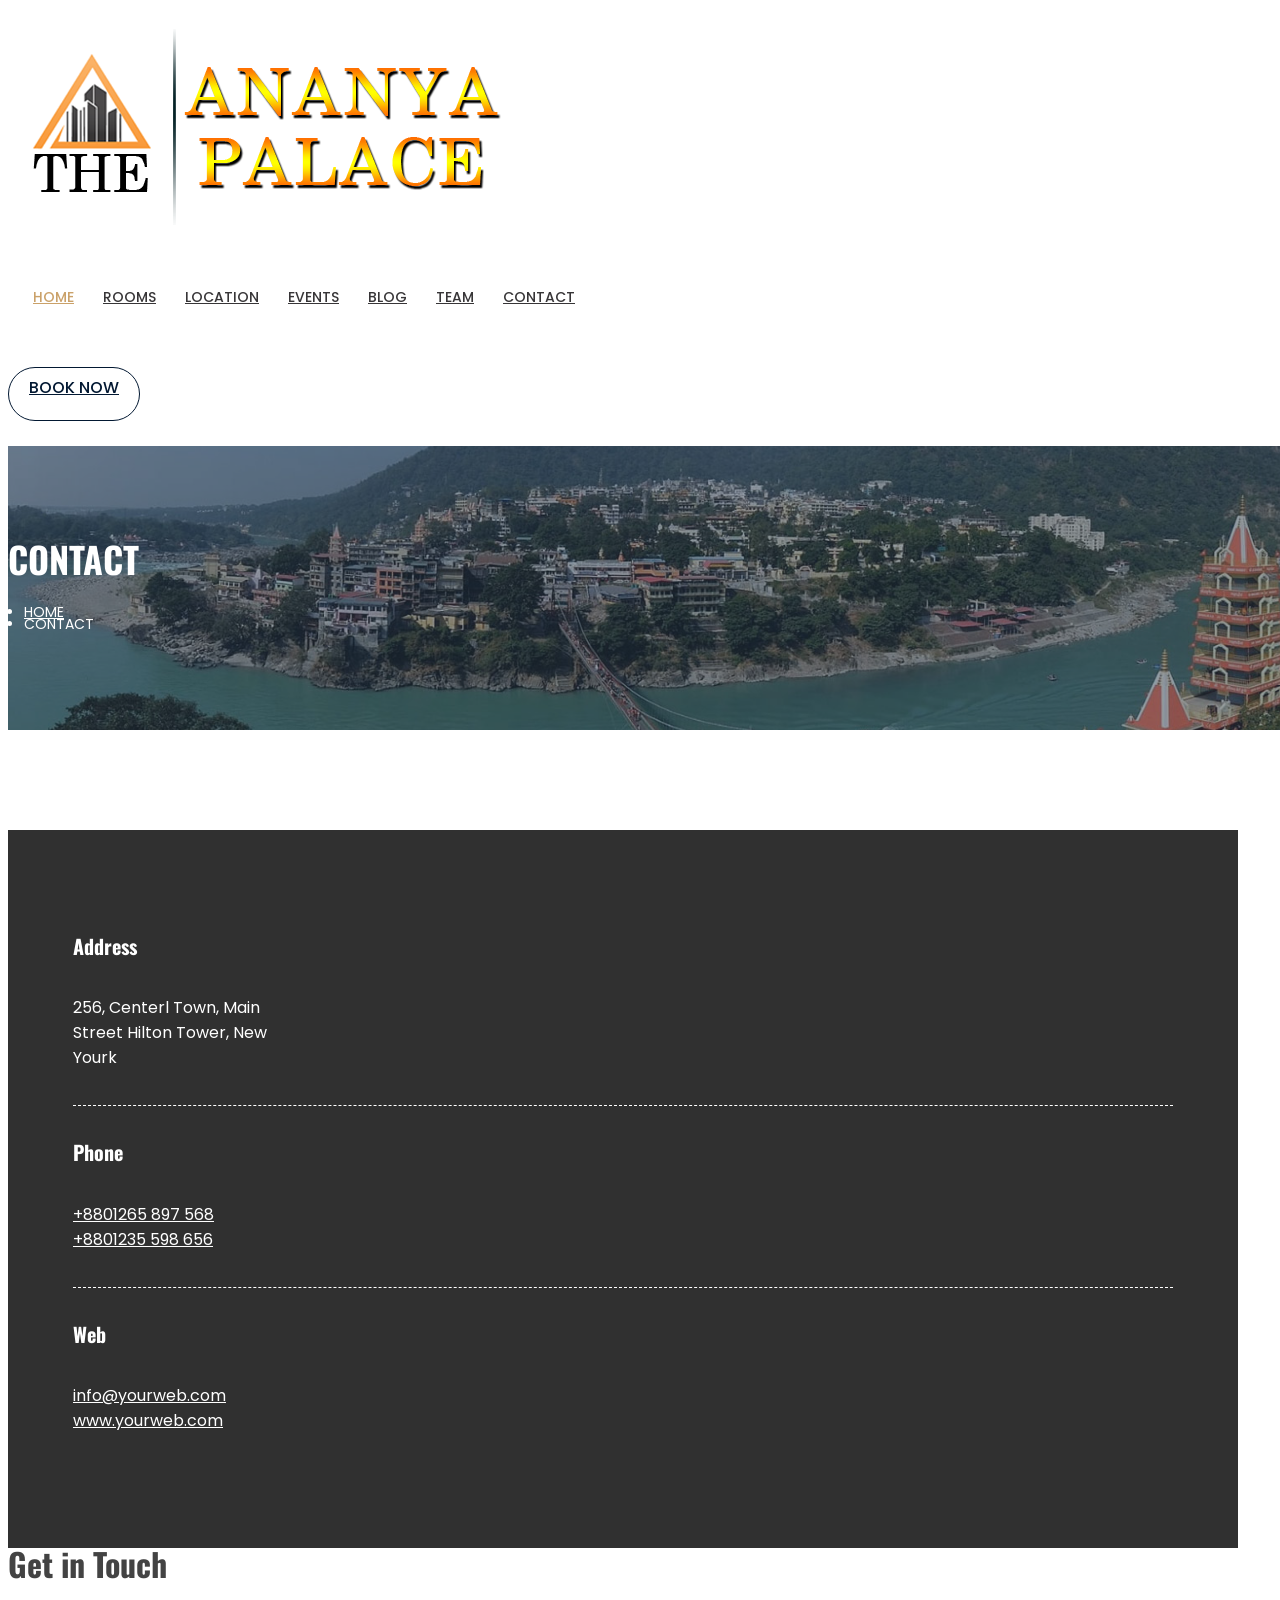
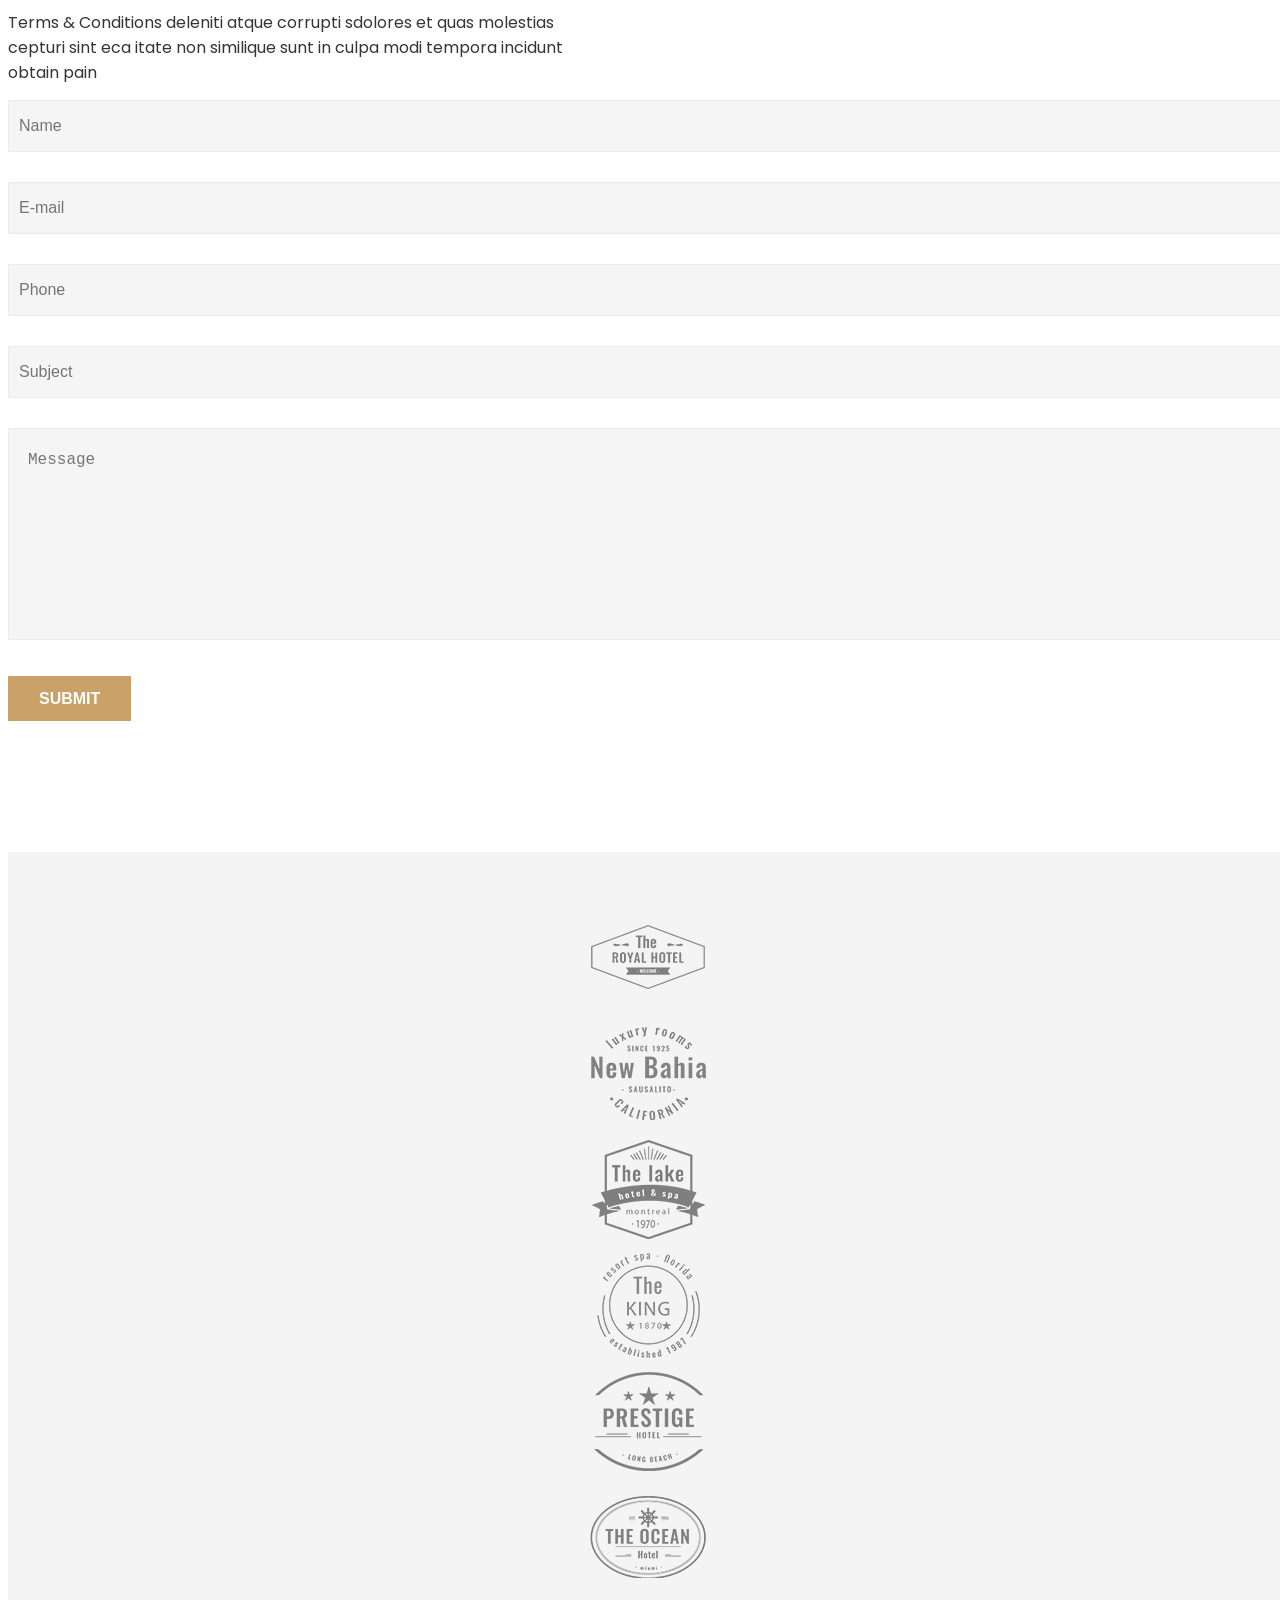
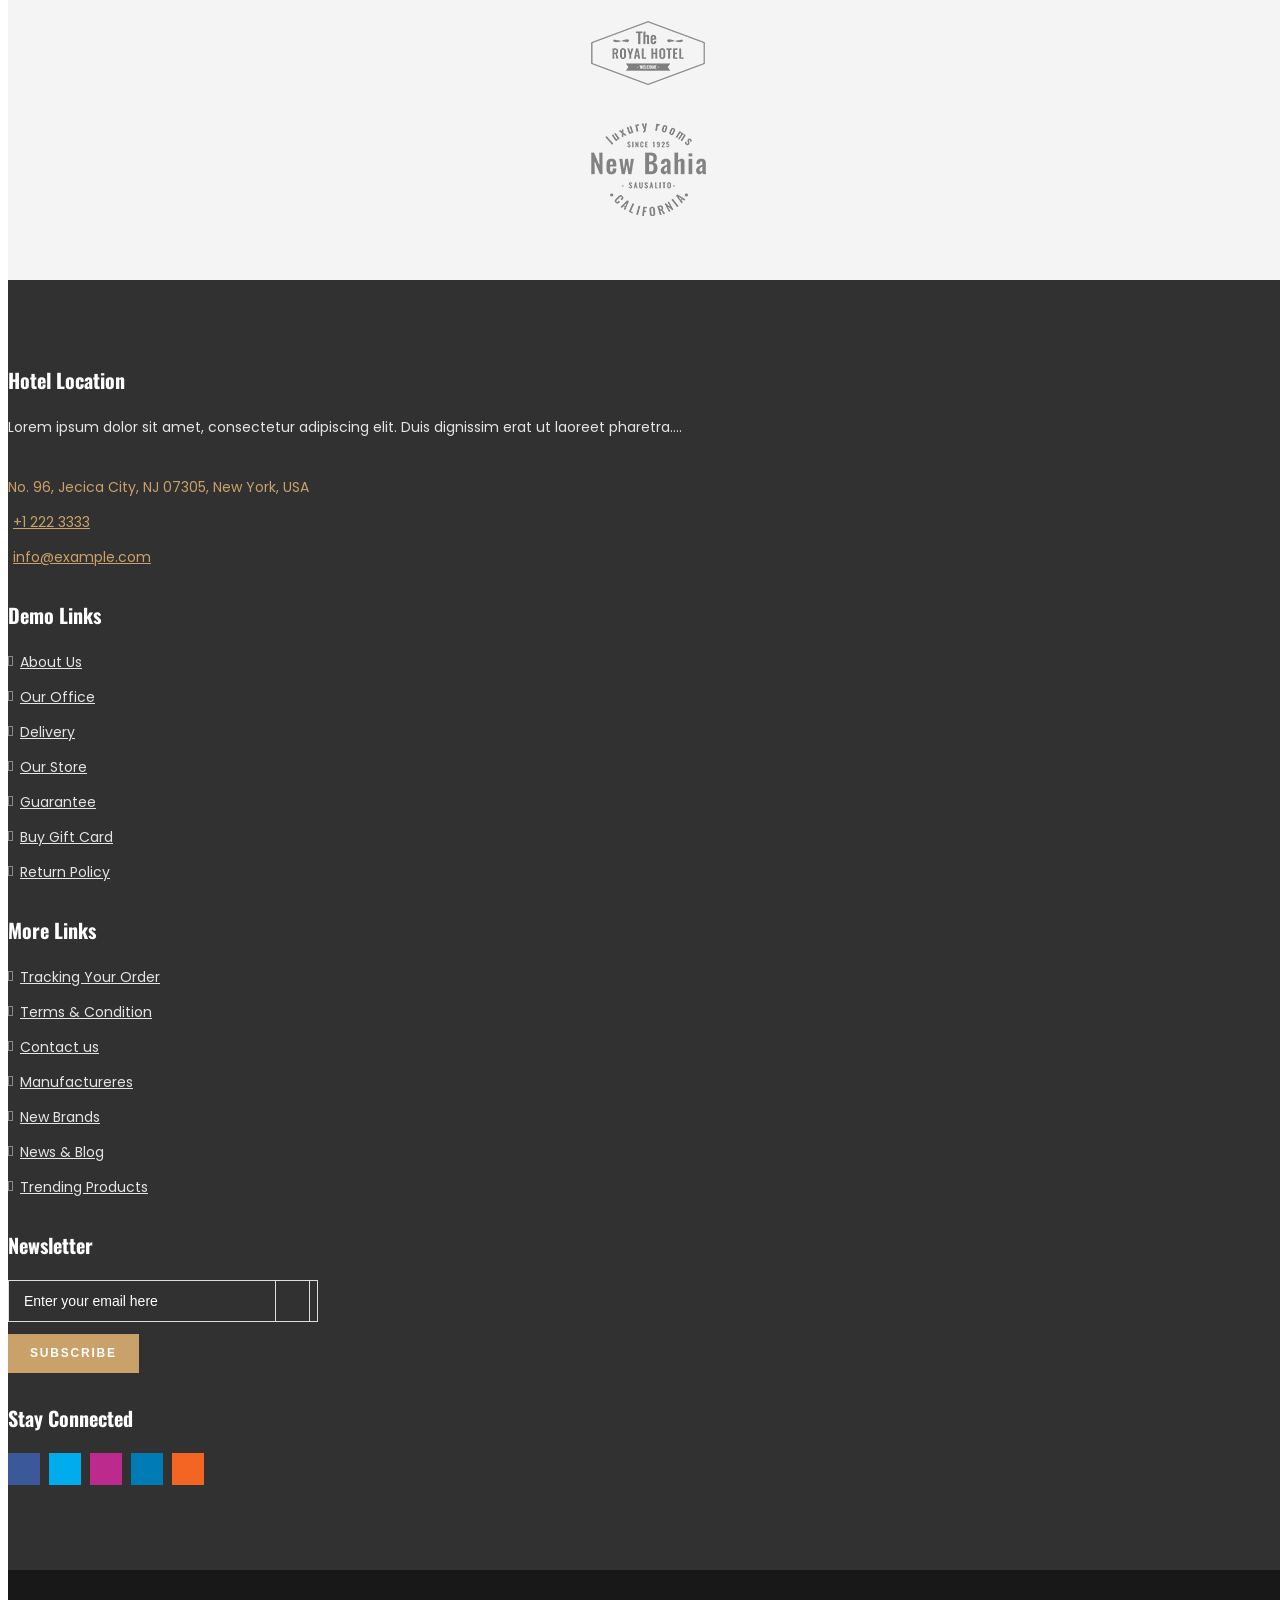
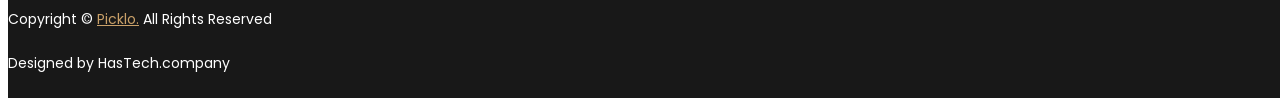
==== contact.html @ 45d455a3 "first commit" ====
<!doctype html>
<html class="no-js" lang="en">

<!-- Mirrored from demo.devitems.com/picklu-v2/picklu/contact.html by HTTrack Website Copier/3.x [XR&CO'2014], Fri, 08 Feb 2019 12:24:16 GMT -->
<head>
	<meta charset="utf-8">
	<meta http-equiv="x-ua-compatible" content="ie=edge">
	<title>Contact || Picklu</title>
	<meta name="description" content="">
	<meta name="viewport" content="width=device-width, initial-scale=1">
	<!-- Place favicon.ico in the root directory -->
	<link rel="shortcut icon" type="image/x-icon" href="img/favicon.ico">
    <!--All Css Here-->
    
	<!-- Material Design Iconic Font CSS-->
    <link rel="stylesheet" href="css/material-design-iconic-font.min.css">
    <!-- Font Awesome CSS-->
    <link rel="stylesheet" href="css/font-awesome.min.css">

	<!-- Font Awesome CSS-->
    <link rel="stylesheet" href="css/plugins.css">
	<!-- Bootstrap CSS-->
	<link rel="stylesheet" href="css/bootstrap.min.css">
	<!-- Style CSS -->
	<link rel="stylesheet" href="style.css">
	<!-- Responsive CSS -->
	<link rel="stylesheet" href="css/responsive.css">
	<!-- Modernizr Js -->
	<script src="js/vendor/modernizr-2.8.3.min.js"></script>
</head>
<body>
	<!--[if lt IE 8]>
	<p class="browserupgrade">You are using an <strong>outdated</strong> browser. Please <a href="http://browsehappy.com/">upgrade your browser</a> to improve your experience.</p>
	<![endif]-->

	<div class="wrapper">
		<!--Header Area Start-->
		<header>
		    <!--Default Header Area Start-->
		    <div class="default-header-area header-sticky">
		        <div class="container">
		            <div class="row align-items-center">
		                <!--Header Logo Start-->
                        <div class="col-lg-3 col-md-6">
                            <div class="header-logo">
                                <a href="index.html"><img src="img/logo/logo.png" alt=""></a>
                            </div>
                        </div>
                        <!--Header Logo End-->
                        <!--Header Menu Start-->
                        <div class="col-lg-7  d-none d-lg-block"> 
                            <div class="header-menu-area">
                                <nav>
                                    <ul class="main-menu">
                                        <li class="active"><a href="index.html">HOME</a>
                                            <!--Dropdown Menu Start-->
                                            <ul>
                                                <li><a href="index.html">Home Page 1</a></li>
                                                <li><a href="index-2.html">Home Page 2</a></li>
                                            </ul>
                                            <!--Dropdown Menu End-->
                                        </li>
                                        <li><a href="room-grid.html">ROOMS</a>
                                           <!--Dropdown Menu Start-->
                                            <ul>
                                                <li><a href="room-grid.html">Room Grid</a></li>
                                                <li><a href="room-list.html">Room List</a></li>
                                                <li><a href="room-details.html">Room Details</a></li>
                                                <li><a href="room-details-gallery.html">Room Details Gallery</a></li>
                                                <li><a href="room-details-tab.html">Room Details Tab</a></li>
                                            </ul>
                                            <!--Dropdown Menu End--> 
                                        </li>
                                        <li><a href="location.html">LOCATION</a></li>
                                        <li><a href="event.html">EVENTS</a></li>
                                        <li><a href="blog.html">Blog</a>
                                            <!--Dropdown Menu Start-->
                                            <ul>
                                                <li><a href="blog.html">Blog</a></li>
                                                <li><a href="single-blog.html">Blog details</a></li>
                                                <li><a href="blog-no-sidebar.html">Blog NO Sidebar</a></li>
                                                <li><a href="blog-left-sidebar.html">Blog Left</a></li>
                                            </ul>
                                            <!--Dropdown Menu End-->
                                        </li>
                                        <li><a href="team.html">Team</a></li>
                                        <li><a href="contact.html">CONTACT</a></li>
                                    </ul>
                                </nav>
                            </div>
                        </div>
                        <!--Header Menu End-->
                        <!--Book Now Area Start-->
                        <div class="col-lg-2 col-md-6">
                            <div class="book-now-btn text-right">
                                <a href="#">Book Now</a>
                            </div>
                        </div>
                        <!--Book Now Area Start-->
		            </div>
		            <div class="row">
                        <div class="col-12">  
                            <!--Mobile Menu Area Start-->
                            <div class="mobile-menu d-lg-none d-xl-none"></div>
                            <!--Mobile Menu Area End-->
                        </div>
                    </div>
		        </div>
		    </div>
		    <!--Default Header Area End-->
		</header>
		<!--Header Area Start-->
		<!--Breadcrumb Banner Area Start-->
		<div class="breadcrumb-banner-area">
            <div class="container">
                <div class="row">
                    <div class="col-md-12">
                        <div class="breadcrumb-text">
                            <h1 class="text-center">Contact</h1>
                            <div class="breadcrumb-bar">
                                <ul class="breadcrumb text-center">
                                    <li><a href="index.html">Home</a></li>
                                    <li>Contact</li>
                                </ul>
                            </div>
                        </div>
                    </div>
                </div>
            </div>
        </div>
		<!--Breadcrumb Banner Area End-->
		<!--Contact Us Area Start-->
        <div class="contact-us-area pt-100 pb-100">
            <div class="container">
                <div class="row">
                        <!--Contact Information Start--> 
                        <div class="col-md-5 contact-address">
                            <div class="contact-information">
                                <ul>
                                    <li>
                                        <h5>Address</h5>
                                        <p>256, Centerl Town, Main Street Hilton Tower, New Yourk</p>
                                    </li>
                                    <li>
                                        <h5>Phone</h5>
                                        <p><a href="tel:+8801265897568">+8801265 897 568</a><br>
                                           <a href="tel:+8801265897568">+8801235 598 656</a>
                                        </p>
                                    </li>
                                    <li>
                                        <h5>Web</h5>
                                        <p><a href="#">info@yourweb.com</a>
                                            <a href="#">www.yourweb.com</a>
                                        </p>
                                    </li>
                                </ul>
                            </div>
                        </div>
                        <!--Contact Information End--> 
                        <!--Contact Form Start--> 
                        <div class="col-md-7">
                            <div class="contact-form">
                                <div class="contact-form-title">
                                    <h3>Get in Touch </h3>
                                    <p>Terms & Conditions deleniti atque corrupti sdolores et quas molestias cepturi sint  eca itate non similique sunt in culpa modi tempora incidunt  obtain pain </p>
                                </div>
                                <form id="contact-form" action="http://demo.devitems.com/picklu-v2/picklu/mail.php" method="post">
                                    <div class="row">
                                        <div class="col-md-6">
                                            <div class="single-input">
                                                <input name="name" placeholder="Name" type="text">
                                            </div>
                                        </div>
                                        <div class="col-md-6">
                                            <div class="single-input">
                                                <input name="email" placeholder="E-mail" type="email">
                                            </div>
                                        </div>
                                        <div class="col-md-6">
                                            <div class="single-input">
                                                <input name="phone" placeholder="Phone" type="text">
                                            </div>
                                        </div>
                                        <div class="col-md-6">
                                            <div class="single-input">
                                                <input name="subject" placeholder="Subject" type="text">
                                            </div>
                                        </div>
                                        <div class="col-md-12">
                                            <div class="single-input">
                                                <textarea name="message" cols="10" rows="4" placeholder="Message"></textarea>
                                            </div>
                                        </div>
                                        <div class="col-md-12">
                                            <div class="single-input">
                                                <button class="sent-btn" type="submit">Submit</button>
                                            </div>
                                        </div>
                                    </div>
                                </form>
                                <p class="form-messege"></p>
                            </div>
                        </div>
                        <!--Contact Form End-->
                </div>
            </div>
        </div>
        <!--Contact Us Area End-->
		<!--Brand Area Start-->
		<div class="brand-area">
		    <div class="container">
		        <div class="row">
		            <div class="col-12">
		                <div class="brand-active owl-carousel">
		                    <!--Single Brand Start-->
		                    <div class="single-brand">
		                      <a href="#"><img src="img/brand/brand1.png" alt=""></a>
		                    </div>
		                    <!--Single Brand End-->
		                    <!--Single Brand Start-->
		                    <div class="single-brand">
		                      <a href="#"><img src="img/brand/brand2.png" alt=""></a>
		                    </div>
		                    <!--Single Brand End-->
		                    <!--Single Brand Start-->
		                    <div class="single-brand">
		                      <a href="#"><img src="img/brand/brand3.png" alt=""></a>
		                    </div>
		                    <!--Single Brand End-->
		                    <!--Single Brand Start-->
		                    <div class="single-brand">
		                      <a href="#"><img src="img/brand/brand4.png" alt=""></a>
		                    </div>
		                    <!--Single Brand End-->
		                    <!--Single Brand Start-->
		                    <div class="single-brand">
		                      <a href="#"><img src="img/brand/brand5.png" alt=""></a>
		                    </div>
		                    <!--Single Brand End-->
		                    <!--Single Brand Start-->
		                    <div class="single-brand">
		                      <a href="#"><img src="img/brand/brand6.png" alt=""></a>
		                    </div>
		                    <!--Single Brand End-->
		                    <!--Single Brand Start-->
		                    <div class="single-brand">
		                      <a href="#"><img src="img/brand/brand1.png" alt=""></a>
		                    </div>
		                    <!--Single Brand End-->
		                    <!--Single Brand Start-->
		                    <div class="single-brand">
		                      <a href="#"><img src="img/brand/brand2.png" alt=""></a>
		                    </div>
		                    <!--Single Brand End-->
		                </div>
		            </div>
		        </div>
		    </div>
		</div>
		<!--Brand Area End-->
		<!--Footer Area Start-->
		<footer>
		    <div class="footer-container">
		        <!--Footer Top Area Start-->
		        <div class="footer-top-area black-bg pt-90 pb-50">
		            <div class="container">
		                <div class="row">
		                    <div class="col-lg-3 col-md-6 col-12">
		                        <!--Single Footer Widget Start-->
		                        <div class="single-footer-widget mb-35">
		                            <div class="footer-title">
		                                <h3>Hotel Location</h3>
		                            </div>
		                            <p>Lorem ipsum dolor sit amet, consectetur adipiscing elit. Duis dignissim erat ut laoreet pharetra....</p>
		                            <div class="contact-info">
		                                <ul>
		                                    <li><i class="fa fa-home"></i> No. 96, Jecica City, NJ 07305, New York, USA</li>
		                                    <li><i class="fa fa-phone"></i> <a href="#"> +1 222 3333</a></li>
		                                    <li><i class="fa fa-envelope-o"></i> <a href="#"> info@example.com</a></li>
		                                </ul>
		                            </div>
		                        </div>
		                        <!--Single Footer Widget End-->
		                    </div>
		                    <div class="col-lg-3 col-md-6 col-12">
		                        <!--Single Footer Widget Start-->
		                        <div class="single-footer-widget mb-35">
		                            <div class="footer-title">
		                                <h3>Demo Links</h3>
		                            </div>
		                            <ul class="link-widget">
		                                <li><a href="#">About Us</a></li>
		                                <li><a href="#">Our Office</a></li>
		                                <li><a href="#">Delivery</a></li>
		                                <li><a href="#">Our Store</a></li>
		                                <li><a href="#">Guarantee</a></li>
		                                <li><a href="#">Buy Gift Card</a></li>
		                                <li><a href="#">Return Policy</a></li>
		                            </ul>
		                        </div>
		                        <!--Single Footer Widget End-->
		                    </div>
		                    <div class="col-lg-3 col-md-6 col-12">
		                        <!--Single Footer Widget Start-->
		                        <div class="single-footer-widget mb-35">
		                            <div class="footer-title">
		                                <h3>More Links</h3>
		                                <ul class="link-widget">
		                                <li><a href="#">Tracking Your Order</a></li>
		                                <li><a href="#">Terms & Condition</a></li>
		                                <li><a href="#">Contact us</a></li>
		                                <li><a href="#">Manufactureres</a></li>
		                                <li><a href="#">New Brands</a></li>
		                                <li><a href="#">News & Blog</a></li>
		                                <li><a href="#">Trending Products</a></li>
		                            </ul>
		                            </div>
		                        </div>
		                        <!--Single Footer Widget End-->
		                    </div>
		                    <div class="col-lg-3 col-md-6 col-12">
		                        <!--Single Footer Widget Start-->
		                        <div class="single-footer-widget mb-35">
		                            <div class="footer-title">
		                                <h3>Newsletter</h3>
		                            </div>
		                            <div class="footer-mailchimp">
		                                <form action="http://devitems.us11.list-manage.com/subscribe/post?u=6bbb9b6f5827bd842d9640c82&amp;id=05d85f18ef" method="post" id="mc-embedded-subscribe-form" name="mc-embedded-subscribe-form" class="popup-subscribe-form validate" target="_blank" novalidate>
                                           <div id="mc_embed_signup_scroll">
                                              <div id="mc-form" class="mc-form subscribe-form" >
                                                <input id="mc-email" type="email" autocomplete="off" placeholder="Enter your email here" />
                                                <span class="icon"><i class="fa fa-angle-right"></i></span>
                                                <button id="mc-submit">Subscribe</button>
                                              </div>
                                           </div>
                                       </form>
		                            </div> 
		                            <div class="footer-title">
		                                <h3>Stay Connected</h3>
		                            </div>
		                            <ul class="social-icons">
		                                <li><a href="#"><i class="fa fa-facebook"></i></a></li>
		                                <li><a href="#"><i class="fa fa-twitter"></i></a></li>
		                                <li><a href="#"><i class="fa fa-instagram"></i></a></li>
		                                <li><a href="#"><i class="fa fa-linkedin"></i></a></li>
		                                <li><a href="#"><i class="fa fa-rss"></i></a></li>
		                            </ul>
		                        </div>
		                        <!--Single Footer Widget End-->
		                    </div>
		                </div>
		            </div>
		        </div> 
		        <!--Footer Top Area End-->
		        <!--Footer Bottom Area Start-->
		        <div class="footer-bottom-area">
		            <div class="container">
		                <div class="row">
		                    <div class="col-md-6">
		                        <div class="footer-copyright">
		                            <p>Copyright &copy; <a href="#">Picklo.</a> All Rights Reserved</p>
		                        </div>
		                    </div>
		                    <div class="col-md-6">
		                        <div class="footer-design-by text-right">
		                            <p>Designed by HasTech.company</p>
		                        </div>
		                    </div>
		                </div>
		            </div>
		        </div> 
		        <!--Footer Bottom Area End--> 
		    </div>
		</footer>
		<!--Footer Area End-->
	</div>





    <!--All Js Here-->
    
	<!--Jquery 1.12.4-->
	<script src="js/vendor/jquery-1.12.4.min.js"></script>
	<!--Popper-->
	<script src="js/popper.min.js"></script>
	<!--Bootstrap-->
	<script src="js/bootstrap.min.js"></script>
	<!--Plugins-->
	<script src="js/plugins.js"></script>
	<!--Ajax Mail-->
	<script src="js/ajax.mail.js"></script>
	<!--Main Js-->
	<script src="js/main.js"></script>
</body>

<!-- Mirrored from demo.devitems.com/picklu-v2/picklu/contact.html by HTTrack Website Copier/3.x [XR&CO'2014], Fri, 08 Feb 2019 12:24:16 GMT -->
</html>
---- css/material-design-iconic-font.min.css ----
@font-face{font-family:Material-Design-Iconic-Font;src:url(../fonts/Material-Design-Iconic-Fontd1f1.woff2?v=2.2.0) format('woff2'),url(../fonts/Material-Design-Iconic-Fontd1f1.woff?v=2.2.0) format('woff'),url(../fonts/Material-Design-Iconic-Fontd1f1.ttf?v=2.2.0) format('truetype')}.zmdi{display:inline-block;font:normal normal normal 14px/1 'Material-Design-Iconic-Font';font-size:inherit;text-rendering:auto;-webkit-font-smoothing:antialiased;-moz-osx-font-smoothing:grayscale}.zmdi-hc-lg{font-size:1.33333333em;line-height:.75em;vertical-align:-15%}.zmdi-hc-2x{font-size:2em}.zmdi-hc-3x{font-size:3em}.zmdi-hc-4x{font-size:4em}.zmdi-hc-5x{font-size:5em}.zmdi-hc-fw{width:1.28571429em;text-align:center}.zmdi-hc-ul{padding-left:0;margin-left:2.14285714em;list-style-type:none}.zmdi-hc-ul>li{position:relative}.zmdi-hc-li{position:absolute;left:-2.14285714em;width:2.14285714em;top:.14285714em;text-align:center}.zmdi-hc-li.zmdi-hc-lg{left:-1.85714286em}.zmdi-hc-border{padding:.1em .25em;border:solid .1em #9e9e9e;border-radius:2px}.zmdi-hc-border-circle{padding:.1em .25em;border:solid .1em #9e9e9e;border-radius:50%}.zmdi.pull-left{float:left;margin-right:.15em}.zmdi.pull-right{float:right;margin-left:.15em}.zmdi-hc-spin{-webkit-animation:zmdi-spin 1.5s infinite linear;animation:zmdi-spin 1.5s infinite linear}.zmdi-hc-spin-reverse{-webkit-animation:zmdi-spin-reverse 1.5s infinite linear;animation:zmdi-spin-reverse 1.5s infinite linear}@-webkit-keyframes zmdi-spin{0%{-webkit-transform:rotate(0deg);transform:rotate(0deg)}100%{-webkit-transform:rotate(359deg);transform:rotate(359deg)}}@keyframes zmdi-spin{0%{-webkit-transform:rotate(0deg);transform:rotate(0deg)}100%{-webkit-transform:rotate(359deg);transform:rotate(359deg)}}@-webkit-keyframes zmdi-spin-reverse{0%{-webkit-transform:rotate(0deg);transform:rotate(0deg)}100%{-webkit-transform:rotate(-359deg);transform:rotate(-359deg)}}@keyframes zmdi-spin-reverse{0%{-webkit-transform:rotate(0deg);transform:rotate(0deg)}100%{-webkit-transform:rotate(-359deg);transform:rotate(-359deg)}}.zmdi-hc-rotate-90{-webkit-transform:rotate(90deg);-ms-transform:rotate(90deg);transform:rotate(90deg)}.zmdi-hc-rotate-180{-webkit-transform:rotate(180deg);-ms-transform:rotate(180deg);transform:rotate(180deg)}.zmdi-hc-rotate-270{-webkit-transform:rotate(270deg);-ms-transform:rotate(270deg);transform:rotate(270deg)}.zmdi-hc-flip-horizontal{-webkit-transform:scale(-1,1);-ms-transform:scale(-1,1);transform:scale(-1,1)}.zmdi-hc-flip-vertical{-webkit-transform:scale(1,-1);-ms-transform:scale(1,-1);transform:scale(1,-1)}.zmdi-hc-stack{position:relative;display:inline-block;width:2em;height:2em;line-height:2em;vertical-align:middle}.zmdi-hc-stack-1x,.zmdi-hc-stack-2x{position:absolute;left:0;width:100%;text-align:center}.zmdi-hc-stack-1x{line-height:inherit}.zmdi-hc-stack-2x{font-size:2em}.zmdi-hc-inverse{color:#fff}.zmdi-3d-rotation:before{content:'\f101'}.zmdi-airplane-off:before{content:'\f102'}.zmdi-airplane:before{content:'\f103'}.zmdi-album:before{content:'\f104'}.zmdi-archive:before{content:'\f105'}.zmdi-assignment-account:before{content:'\f106'}.zmdi-assignment-alert:before{content:'\f107'}.zmdi-assignment-check:before{content:'\f108'}.zmdi-assignment-o:before{content:'\f109'}.zmdi-assignment-return:before{content:'\f10a'}.zmdi-assignment-returned:before{content:'\f10b'}.zmdi-assignment:before{content:'\f10c'}.zmdi-attachment-alt:before{content:'\f10d'}.zmdi-attachment:before{content:'\f10e'}.zmdi-audio:before{content:'\f10f'}.zmdi-badge-check:before{content:'\f110'}.zmdi-balance-wallet:before{content:'\f111'}.zmdi-balance:before{content:'\f112'}.zmdi-battery-alert:before{content:'\f113'}.zmdi-battery-flash:before{content:'\f114'}.zmdi-battery-unknown:before{content:'\f115'}.zmdi-battery:before{content:'\f116'}.zmdi-bike:before{content:'\f117'}.zmdi-block-alt:before{content:'\f118'}.zmdi-block:before{content:'\f119'}.zmdi-boat:before{content:'\f11a'}.zmdi-book-image:before{content:'\f11b'}.zmdi-book:before{content:'\f11c'}.zmdi-bookmark-outline:before{content:'\f11d'}.zmdi-bookmark:before{content:'\f11e'}.zmdi-brush:before{content:'\f11f'}.zmdi-bug:before{content:'\f120'}.zmdi-bus:before{content:'\f121'}.zmdi-cake:before{content:'\f122'}.zmdi-car-taxi:before{content:'\f123'}.zmdi-car-wash:before{content:'\f124'}.zmdi-car:before{content:'\f125'}.zmdi-card-giftcard:before{content:'\f126'}.zmdi-card-membership:before{content:'\f127'}.zmdi-card-travel:before{content:'\f128'}.zmdi-card:before{content:'\f129'}.zmdi-case-check:before{content:'\f12a'}.zmdi-case-download:before{content:'\f12b'}.zmdi-case-play:before{content:'\f12c'}.zmdi-case:before{content:'\f12d'}.zmdi-cast-connected:before{content:'\f12e'}.zmdi-cast:before{content:'\f12f'}.zmdi-chart-donut:before{content:'\f130'}.zmdi-chart:before{content:'\f131'}.zmdi-city-alt:before{content:'\f132'}.zmdi-city:before{content:'\f133'}.zmdi-close-circle-o:before{content:'\f134'}.zmdi-close-circle:before{content:'\f135'}.zmdi-close:before{content:'\f136'}.zmdi-cocktail:before{content:'\f137'}.zmdi-code-setting:before{content:'\f138'}.zmdi-code-smartphone:before{content:'\f139'}.zmdi-code:before{content:'\f13a'}.zmdi-coffee:before{content:'\f13b'}.zmdi-collection-bookmark:before{content:'\f13c'}.zmdi-collection-case-play:before{content:'\f13d'}.zmdi-collection-folder-image:before{content:'\f13e'}.zmdi-collection-image-o:before{content:'\f13f'}.zmdi-collection-image:before{content:'\f140'}.zmdi-collection-item-1:before{content:'\f141'}.zmdi-collection-item-2:before{content:'\f142'}.zmdi-collection-item-3:before{content:'\f143'}.zmdi-collection-item-4:before{content:'\f144'}.zmdi-collection-item-5:before{content:'\f145'}.zmdi-collection-item-6:before{content:'\f146'}.zmdi-collection-item-7:before{content:'\f147'}.zmdi-collection-item-8:before{content:'\f148'}.zmdi-collection-item-9-plus:before{content:'\f149'}.zmdi-collection-item-9:before{content:'\f14a'}.zmdi-collection-item:before{content:'\f14b'}.zmdi-collection-music:before{content:'\f14c'}.zmdi-collection-pdf:before{content:'\f14d'}.zmdi-collection-plus:before{content:'\f14e'}.zmdi-collection-speaker:before{content:'\f14f'}.zmdi-collection-text:before{content:'\f150'}.zmdi-collection-video:before{content:'\f151'}.zmdi-compass:before{content:'\f152'}.zmdi-cutlery:before{content:'\f153'}.zmdi-delete:before{content:'\f154'}.zmdi-dialpad:before{content:'\f155'}.zmdi-dns:before{content:'\f156'}.zmdi-drink:before{content:'\f157'}.zmdi-edit:before{content:'\f158'}.zmdi-email-open:before{content:'\f159'}.zmdi-email:before{content:'\f15a'}.zmdi-eye-off:before{content:'\f15b'}.zmdi-eye:before{content:'\f15c'}.zmdi-eyedropper:before{content:'\f15d'}.zmdi-favorite-outline:before{content:'\f15e'}.zmdi-favorite:before{content:'\f15f'}.zmdi-filter-list:before{content:'\f160'}.zmdi-fire:before{content:'\f161'}.zmdi-flag:before{content:'\f162'}.zmdi-flare:before{content:'\f163'}.zmdi-flash-auto:before{content:'\f164'}.zmdi-flash-off:before{content:'\f165'}.zmdi-flash:before{content:'\f166'}.zmdi-flip:before{content:'\f167'}.zmdi-flower-alt:before{content:'\f168'}.zmdi-flower:before{content:'\f169'}.zmdi-font:before{content:'\f16a'}.zmdi-fullscreen-alt:before{content:'\f16b'}.zmdi-fullscreen-exit:before{content:'\f16c'}.zmdi-fullscreen:before{content:'\f16d'}.zmdi-functions:before{content:'\f16e'}.zmdi-gas-station:before{content:'\f16f'}.zmdi-gesture:before{content:'\f170'}.zmdi-globe-alt:before{content:'\f171'}.zmdi-globe-lock:before{content:'\f172'}.zmdi-globe:before{content:'\f173'}.zmdi-graduation-cap:before{content:'\f174'}.zmdi-home:before{content:'\f175'}.zmdi-hospital-alt:before{content:'\f176'}.zmdi-hospital:before{content:'\f177'}.zmdi-hotel:before{content:'\f178'}.zmdi-hourglass-alt:before{content:'\f179'}.zmdi-hourglass-outline:before{content:'\f17a'}.zmdi-hourglass:before{content:'\f17b'}.zmdi-http:before{content:'\f17c'}.zmdi-image-alt:before{content:'\f17d'}.zmdi-image-o:before{content:'\f17e'}.zmdi-image:before{content:'\f17f'}.zmdi-inbox:before{content:'\f180'}.zmdi-invert-colors-off:before{content:'\f181'}.zmdi-invert-colors:before{content:'\f182'}.zmdi-key:before{content:'\f183'}.zmdi-label-alt-outline:before{content:'\f184'}.zmdi-label-alt:before{content:'\f185'}.zmdi-label-heart:before{content:'\f186'}.zmdi-label:before{content:'\f187'}.zmdi-labels:before{content:'\f188'}.zmdi-lamp:before{content:'\f189'}.zmdi-landscape:before{content:'\f18a'}.zmdi-layers-off:before{content:'\f18b'}.zmdi-layers:before{content:'\f18c'}.zmdi-library:before{content:'\f18d'}.zmdi-link:before{content:'\f18e'}.zmdi-lock-open:before{content:'\f18f'}.zmdi-lock-outline:before{content:'\f190'}.zmdi-lock:before{content:'\f191'}.zmdi-mail-reply-all:before{content:'\f192'}.zmdi-mail-reply:before{content:'\f193'}.zmdi-mail-send:before{content:'\f194'}.zmdi-mall:before{content:'\f195'}.zmdi-map:before{content:'\f196'}.zmdi-menu:before{content:'\f197'}.zmdi-money-box:before{content:'\f198'}.zmdi-money-off:before{content:'\f199'}.zmdi-money:before{content:'\f19a'}.zmdi-more-vert:before{content:'\f19b'}.zmdi-more:before{content:'\f19c'}.zmdi-movie-alt:before{content:'\f19d'}.zmdi-movie:before{content:'\f19e'}.zmdi-nature-people:before{content:'\f19f'}.zmdi-nature:before{content:'\f1a0'}.zmdi-navigation:before{content:'\f1a1'}.zmdi-open-in-browser:before{content:'\f1a2'}.zmdi-open-in-new:before{content:'\f1a3'}.zmdi-palette:before{content:'\f1a4'}.zmdi-parking:before{content:'\f1a5'}.zmdi-pin-account:before{content:'\f1a6'}.zmdi-pin-assistant:before{content:'\f1a7'}.zmdi-pin-drop:before{content:'\f1a8'}.zmdi-pin-help:before{content:'\f1a9'}.zmdi-pin-off:before{content:'\f1aa'}.zmdi-pin:before{content:'\f1ab'}.zmdi-pizza:before{content:'\f1ac'}.zmdi-plaster:before{content:'\f1ad'}.zmdi-power-setting:before{content:'\f1ae'}.zmdi-power:before{content:'\f1af'}.zmdi-print:before{content:'\f1b0'}.zmdi-puzzle-piece:before{content:'\f1b1'}.zmdi-quote:before{content:'\f1b2'}.zmdi-railway:before{content:'\f1b3'}.zmdi-receipt:before{content:'\f1b4'}.zmdi-refresh-alt:before{content:'\f1b5'}.zmdi-refresh-sync-alert:before{content:'\f1b6'}.zmdi-refresh-sync-off:before{content:'\f1b7'}.zmdi-refresh-sync:before{content:'\f1b8'}.zmdi-refresh:before{content:'\f1b9'}.zmdi-roller:before{content:'\f1ba'}.zmdi-ruler:before{content:'\f1bb'}.zmdi-scissors:before{content:'\f1bc'}.zmdi-screen-rotation-lock:before{content:'\f1bd'}.zmdi-screen-rotation:before{content:'\f1be'}.zmdi-search-for:before{content:'\f1bf'}.zmdi-search-in-file:before{content:'\f1c0'}.zmdi-search-in-page:before{content:'\f1c1'}.zmdi-search-replace:before{content:'\f1c2'}.zmdi-search:before{content:'\f1c3'}.zmdi-seat:before{content:'\f1c4'}.zmdi-settings-square:before{content:'\f1c5'}.zmdi-settings:before{content:'\f1c6'}.zmdi-shield-check:before{content:'\f1c7'}.zmdi-shield-security:before{content:'\f1c8'}.zmdi-shopping-basket:before{content:'\f1c9'}.zmdi-shopping-cart-plus:before{content:'\f1ca'}.zmdi-shopping-cart:before{content:'\f1cb'}.zmdi-sign-in:before{content:'\f1cc'}.zmdi-sort-amount-asc:before{content:'\f1cd'}.zmdi-sort-amount-desc:before{content:'\f1ce'}.zmdi-sort-asc:before{content:'\f1cf'}.zmdi-sort-desc:before{content:'\f1d0'}.zmdi-spellcheck:before{content:'\f1d1'}.zmdi-storage:before{content:'\f1d2'}.zmdi-store-24:before{content:'\f1d3'}.zmdi-store:before{content:'\f1d4'}.zmdi-subway:before{content:'\f1d5'}.zmdi-sun:before{content:'\f1d6'}.zmdi-tab-unselected:before{content:'\f1d7'}.zmdi-tab:before{content:'\f1d8'}.zmdi-tag-close:before{content:'\f1d9'}.zmdi-tag-more:before{content:'\f1da'}.zmdi-tag:before{content:'\f1db'}.zmdi-thumb-down:before{content:'\f1dc'}.zmdi-thumb-up-down:before{content:'\f1dd'}.zmdi-thumb-up:before{content:'\f1de'}.zmdi-ticket-star:before{content:'\f1df'}.zmdi-toll:before{content:'\f1e0'}.zmdi-toys:before{content:'\f1e1'}.zmdi-traffic:before{content:'\f1e2'}.zmdi-translate:before{content:'\f1e3'}.zmdi-triangle-down:before{content:'\f1e4'}.zmdi-triangle-up:before{content:'\f1e5'}.zmdi-truck:before{content:'\f1e6'}.zmdi-turning-sign:before{content:'\f1e7'}.zmdi-wallpaper:before{content:'\f1e8'}.zmdi-washing-machine:before{content:'\f1e9'}.zmdi-window-maximize:before{content:'\f1ea'}.zmdi-window-minimize:before{content:'\f1eb'}.zmdi-window-restore:before{content:'\f1ec'}.zmdi-wrench:before{content:'\f1ed'}.zmdi-zoom-in:before{content:'\f1ee'}.zmdi-zoom-out:before{content:'\f1ef'}.zmdi-alert-circle-o:before{content:'\f1f0'}.zmdi-alert-circle:before{content:'\f1f1'}.zmdi-alert-octagon:before{content:'\f1f2'}.zmdi-alert-polygon:before{content:'\f1f3'}.zmdi-alert-triangle:before{content:'\f1f4'}.zmdi-help-outline:before{content:'\f1f5'}.zmdi-help:before{content:'\f1f6'}.zmdi-info-outline:before{content:'\f1f7'}.zmdi-info:before{content:'\f1f8'}.zmdi-notifications-active:before{content:'\f1f9'}.zmdi-notifications-add:before{content:'\f1fa'}.zmdi-notifications-none:before{content:'\f1fb'}.zmdi-notifications-off:before{content:'\f1fc'}.zmdi-notifications-paused:before{content:'\f1fd'}.zmdi-notifications:before{content:'\f1fe'}.zmdi-account-add:before{content:'\f1ff'}.zmdi-account-box-mail:before{content:'\f200'}.zmdi-account-box-o:before{content:'\f201'}.zmdi-account-box-phone:before{content:'\f202'}.zmdi-account-box:before{content:'\f203'}.zmdi-account-calendar:before{content:'\f204'}.zmdi-account-circle:before{content:'\f205'}.zmdi-account-o:before{content:'\f206'}.zmdi-account:before{content:'\f207'}.zmdi-accounts-add:before{content:'\f208'}.zmdi-accounts-alt:before{content:'\f209'}.zmdi-accounts-list-alt:before{content:'\f20a'}.zmdi-accounts-list:before{content:'\f20b'}.zmdi-accounts-outline:before{content:'\f20c'}.zmdi-accounts:before{content:'\f20d'}.zmdi-face:before{content:'\f20e'}.zmdi-female:before{content:'\f20f'}.zmdi-male-alt:before{content:'\f210'}.zmdi-male-female:before{content:'\f211'}.zmdi-male:before{content:'\f212'}.zmdi-mood-bad:before{content:'\f213'}.zmdi-mood:before{content:'\f214'}.zmdi-run:before{content:'\f215'}.zmdi-walk:before{content:'\f216'}.zmdi-cloud-box:before{content:'\f217'}.zmdi-cloud-circle:before{content:'\f218'}.zmdi-cloud-done:before{content:'\f219'}.zmdi-cloud-download:before{content:'\f21a'}.zmdi-cloud-off:before{content:'\f21b'}.zmdi-cloud-outline-alt:before{content:'\f21c'}.zmdi-cloud-outline:before{content:'\f21d'}.zmdi-cloud-upload:before{content:'\f21e'}.zmdi-cloud:before{content:'\f21f'}.zmdi-download:before{content:'\f220'}.zmdi-file-plus:before{content:'\f221'}.zmdi-file-text:before{content:'\f222'}.zmdi-file:before{content:'\f223'}.zmdi-folder-outline:before{content:'\f224'}.zmdi-folder-person:before{content:'\f225'}.zmdi-folder-star-alt:before{content:'\f226'}.zmdi-folder-star:before{content:'\f227'}.zmdi-folder:before{content:'\f228'}.zmdi-gif:before{content:'\f229'}.zmdi-upload:before{content:'\f22a'}.zmdi-border-all:before{content:'\f22b'}.zmdi-border-bottom:before{content:'\f22c'}.zmdi-border-clear:before{content:'\f22d'}.zmdi-border-color:before{content:'\f22e'}.zmdi-border-horizontal:before{content:'\f22f'}.zmdi-border-inner:before{content:'\f230'}.zmdi-border-left:before{content:'\f231'}.zmdi-border-outer:before{content:'\f232'}.zmdi-border-right:before{content:'\f233'}.zmdi-border-style:before{content:'\f234'}.zmdi-border-top:before{content:'\f235'}.zmdi-border-vertical:before{content:'\f236'}.zmdi-copy:before{content:'\f237'}.zmdi-crop:before{content:'\f238'}.zmdi-format-align-center:before{content:'\f239'}.zmdi-format-align-justify:before{content:'\f23a'}.zmdi-format-align-left:before{content:'\f23b'}.zmdi-format-align-right:before{content:'\f23c'}.zmdi-format-bold:before{content:'\f23d'}.zmdi-format-clear-all:before{content:'\f23e'}.zmdi-format-clear:before{content:'\f23f'}.zmdi-format-color-fill:before{content:'\f240'}.zmdi-format-color-reset:before{content:'\f241'}.zmdi-format-color-text:before{content:'\f242'}.zmdi-format-indent-decrease:before{content:'\f243'}.zmdi-format-indent-increase:before{content:'\f244'}.zmdi-format-italic:before{content:'\f245'}.zmdi-format-line-spacing:before{content:'\f246'}.zmdi-format-list-bulleted:before{content:'\f247'}.zmdi-format-list-numbered:before{content:'\f248'}.zmdi-format-ltr:before{content:'\f249'}.zmdi-format-rtl:before{content:'\f24a'}.zmdi-format-size:before{content:'\f24b'}.zmdi-format-strikethrough-s:before{content:'\f24c'}.zmdi-format-strikethrough:before{content:'\f24d'}.zmdi-format-subject:before{content:'\f24e'}.zmdi-format-underlined:before{content:'\f24f'}.zmdi-format-valign-bottom:before{content:'\f250'}.zmdi-format-valign-center:before{content:'\f251'}.zmdi-format-valign-top:before{content:'\f252'}.zmdi-redo:before{content:'\f253'}.zmdi-select-all:before{content:'\f254'}.zmdi-space-bar:before{content:'\f255'}.zmdi-text-format:before{content:'\f256'}.zmdi-transform:before{content:'\f257'}.zmdi-undo:before{content:'\f258'}.zmdi-wrap-text:before{content:'\f259'}.zmdi-comment-alert:before{content:'\f25a'}.zmdi-comment-alt-text:before{content:'\f25b'}.zmdi-comment-alt:before{content:'\f25c'}.zmdi-comment-edit:before{content:'\f25d'}.zmdi-comment-image:before{content:'\f25e'}.zmdi-comment-list:before{content:'\f25f'}.zmdi-comment-more:before{content:'\f260'}.zmdi-comment-outline:before{content:'\f261'}.zmdi-comment-text-alt:before{content:'\f262'}.zmdi-comment-text:before{content:'\f263'}.zmdi-comment-video:before{content:'\f264'}.zmdi-comment:before{content:'\f265'}.zmdi-comments:before{content:'\f266'}.zmdi-check-all:before{content:'\f267'}.zmdi-check-circle-u:before{content:'\f268'}.zmdi-check-circle:before{content:'\f269'}.zmdi-check-square:before{content:'\f26a'}.zmdi-check:before{content:'\f26b'}.zmdi-circle-o:before{content:'\f26c'}.zmdi-circle:before{content:'\f26d'}.zmdi-dot-circle-alt:before{content:'\f26e'}.zmdi-dot-circle:before{content:'\f26f'}.zmdi-minus-circle-outline:before{content:'\f270'}.zmdi-minus-circle:before{content:'\f271'}.zmdi-minus-square:before{content:'\f272'}.zmdi-minus:before{content:'\f273'}.zmdi-plus-circle-o-duplicate:before{content:'\f274'}.zmdi-plus-circle-o:before{content:'\f275'}.zmdi-plus-circle:before{content:'\f276'}.zmdi-plus-square:before{content:'\f277'}.zmdi-plus:before{content:'\f278'}.zmdi-square-o:before{content:'\f279'}.zmdi-star-circle:before{content:'\f27a'}.zmdi-star-half:before{content:'\f27b'}.zmdi-star-outline:before{content:'\f27c'}.zmdi-star:before{content:'\f27d'}.zmdi-bluetooth-connected:before{content:'\f27e'}.zmdi-bluetooth-off:before{content:'\f27f'}.zmdi-bluetooth-search:before{content:'\f280'}.zmdi-bluetooth-setting:before{content:'\f281'}.zmdi-bluetooth:before{content:'\f282'}.zmdi-camera-add:before{content:'\f283'}.zmdi-camera-alt:before{content:'\f284'}.zmdi-camera-bw:before{content:'\f285'}.zmdi-camera-front:before{content:'\f286'}.zmdi-camera-mic:before{content:'\f287'}.zmdi-camera-party-mode:before{content:'\f288'}.zmdi-camera-rear:before{content:'\f289'}.zmdi-camera-roll:before{content:'\f28a'}.zmdi-camera-switch:before{content:'\f28b'}.zmdi-camera:before{content:'\f28c'}.zmdi-card-alert:before{content:'\f28d'}.zmdi-card-off:before{content:'\f28e'}.zmdi-card-sd:before{content:'\f28f'}.zmdi-card-sim:before{content:'\f290'}.zmdi-desktop-mac:before{content:'\f291'}.zmdi-desktop-windows:before{content:'\f292'}.zmdi-device-hub:before{content:'\f293'}.zmdi-devices-off:before{content:'\f294'}.zmdi-devices:before{content:'\f295'}.zmdi-dock:before{content:'\f296'}.zmdi-floppy:before{content:'\f297'}.zmdi-gamepad:before{content:'\f298'}.zmdi-gps-dot:before{content:'\f299'}.zmdi-gps-off:before{content:'\f29a'}.zmdi-gps:before{content:'\f29b'}.zmdi-headset-mic:before{content:'\f29c'}.zmdi-headset:before{content:'\f29d'}.zmdi-input-antenna:before{content:'\f29e'}.zmdi-input-composite:before{content:'\f29f'}.zmdi-input-hdmi:before{content:'\f2a0'}.zmdi-input-power:before{content:'\f2a1'}.zmdi-input-svideo:before{content:'\f2a2'}.zmdi-keyboard-hide:before{content:'\f2a3'}.zmdi-keyboard:before{content:'\f2a4'}.zmdi-laptop-chromebook:before{content:'\f2a5'}.zmdi-laptop-mac:before{content:'\f2a6'}.zmdi-laptop:before{content:'\f2a7'}.zmdi-mic-off:before{content:'\f2a8'}.zmdi-mic-outline:before{content:'\f2a9'}.zmdi-mic-setting:before{content:'\f2aa'}.zmdi-mic:before{content:'\f2ab'}.zmdi-mouse:before{content:'\f2ac'}.zmdi-network-alert:before{content:'\f2ad'}.zmdi-network-locked:before{content:'\f2ae'}.zmdi-network-off:before{content:'\f2af'}.zmdi-network-outline:before{content:'\f2b0'}.zmdi-network-setting:before{content:'\f2b1'}.zmdi-network:before{content:'\f2b2'}.zmdi-phone-bluetooth:before{content:'\f2b3'}.zmdi-phone-end:before{content:'\f2b4'}.zmdi-phone-forwarded:before{content:'\f2b5'}.zmdi-phone-in-talk:before{content:'\f2b6'}.zmdi-phone-locked:before{content:'\f2b7'}.zmdi-phone-missed:before{content:'\f2b8'}.zmdi-phone-msg:before{content:'\f2b9'}.zmdi-phone-paused:before{content:'\f2ba'}.zmdi-phone-ring:before{content:'\f2bb'}.zmdi-phone-setting:before{content:'\f2bc'}.zmdi-phone-sip:before{content:'\f2bd'}.zmdi-phone:before{content:'\f2be'}.zmdi-portable-wifi-changes:before{content:'\f2bf'}.zmdi-portable-wifi-off:before{content:'\f2c0'}.zmdi-portable-wifi:before{content:'\f2c1'}.zmdi-radio:before{content:'\f2c2'}.zmdi-reader:before{content:'\f2c3'}.zmdi-remote-control-alt:before{content:'\f2c4'}.zmdi-remote-control:before{content:'\f2c5'}.zmdi-router:before{content:'\f2c6'}.zmdi-scanner:before{content:'\f2c7'}.zmdi-smartphone-android:before{content:'\f2c8'}.zmdi-smartphone-download:before{content:'\f2c9'}.zmdi-smartphone-erase:before{content:'\f2ca'}.zmdi-smartphone-info:before{content:'\f2cb'}.zmdi-smartphone-iphone:before{content:'\f2cc'}.zmdi-smartphone-landscape-lock:before{content:'\f2cd'}.zmdi-smartphone-landscape:before{content:'\f2ce'}.zmdi-smartphone-lock:before{content:'\f2cf'}.zmdi-smartphone-portrait-lock:before{content:'\f2d0'}.zmdi-smartphone-ring:before{content:'\f2d1'}.zmdi-smartphone-setting:before{content:'\f2d2'}.zmdi-smartphone-setup:before{content:'\f2d3'}.zmdi-smartphone:before{content:'\f2d4'}.zmdi-speaker:before{content:'\f2d5'}.zmdi-tablet-android:before{content:'\f2d6'}.zmdi-tablet-mac:before{content:'\f2d7'}.zmdi-tablet:before{content:'\f2d8'}.zmdi-tv-alt-play:before{content:'\f2d9'}.zmdi-tv-list:before{content:'\f2da'}.zmdi-tv-play:before{content:'\f2db'}.zmdi-tv:before{content:'\f2dc'}.zmdi-usb:before{content:'\f2dd'}.zmdi-videocam-off:before{content:'\f2de'}.zmdi-videocam-switch:before{content:'\f2df'}.zmdi-videocam:before{content:'\f2e0'}.zmdi-watch:before{content:'\f2e1'}.zmdi-wifi-alt-2:before{content:'\f2e2'}.zmdi-wifi-alt:before{content:'\f2e3'}.zmdi-wifi-info:before{content:'\f2e4'}.zmdi-wifi-lock:before{content:'\f2e5'}.zmdi-wifi-off:before{content:'\f2e6'}.zmdi-wifi-outline:before{content:'\f2e7'}.zmdi-wifi:before{content:'\f2e8'}.zmdi-arrow-left-bottom:before{content:'\f2e9'}.zmdi-arrow-left:before{content:'\f2ea'}.zmdi-arrow-merge:before{content:'\f2eb'}.zmdi-arrow-missed:before{content:'\f2ec'}.zmdi-arrow-right-top:before{content:'\f2ed'}.zmdi-arrow-right:before{content:'\f2ee'}.zmdi-arrow-split:before{content:'\f2ef'}.zmdi-arrows:before{content:'\f2f0'}.zmdi-caret-down-circle:before{content:'\f2f1'}.zmdi-caret-down:before{content:'\f2f2'}.zmdi-caret-left-circle:before{content:'\f2f3'}.zmdi-caret-left:before{content:'\f2f4'}.zmdi-caret-right-circle:before{content:'\f2f5'}.zmdi-caret-right:before{content:'\f2f6'}.zmdi-caret-up-circle:before{content:'\f2f7'}.zmdi-caret-up:before{content:'\f2f8'}.zmdi-chevron-down:before{content:'\f2f9'}.zmdi-chevron-left:before{content:'\f2fa'}.zmdi-chevron-right:before{content:'\f2fb'}.zmdi-chevron-up:before{content:'\f2fc'}.zmdi-forward:before{content:'\f2fd'}.zmdi-long-arrow-down:before{content:'\f2fe'}.zmdi-long-arrow-left:before{content:'\f2ff'}.zmdi-long-arrow-return:before{content:'\f300'}.zmdi-long-arrow-right:before{content:'\f301'}.zmdi-long-arrow-tab:before{content:'\f302'}.zmdi-long-arrow-up:before{content:'\f303'}.zmdi-rotate-ccw:before{content:'\f304'}.zmdi-rotate-cw:before{content:'\f305'}.zmdi-rotate-left:before{content:'\f306'}.zmdi-rotate-right:before{content:'\f307'}.zmdi-square-down:before{content:'\f308'}.zmdi-square-right:before{content:'\f309'}.zmdi-swap-alt:before{content:'\f30a'}.zmdi-swap-vertical-circle:before{content:'\f30b'}.zmdi-swap-vertical:before{content:'\f30c'}.zmdi-swap:before{content:'\f30d'}.zmdi-trending-down:before{content:'\f30e'}.zmdi-trending-flat:before{content:'\f30f'}.zmdi-trending-up:before{content:'\f310'}.zmdi-unfold-less:before{content:'\f311'}.zmdi-unfold-more:before{content:'\f312'}.zmdi-apps:before{content:'\f313'}.zmdi-grid-off:before{content:'\f314'}.zmdi-grid:before{content:'\f315'}.zmdi-view-agenda:before{content:'\f316'}.zmdi-view-array:before{content:'\f317'}.zmdi-view-carousel:before{content:'\f318'}.zmdi-view-column:before{content:'\f319'}.zmdi-view-comfy:before{content:'\f31a'}.zmdi-view-compact:before{content:'\f31b'}.zmdi-view-dashboard:before{content:'\f31c'}.zmdi-view-day:before{content:'\f31d'}.zmdi-view-headline:before{content:'\f31e'}.zmdi-view-list-alt:before{content:'\f31f'}.zmdi-view-list:before{content:'\f320'}.zmdi-view-module:before{content:'\f321'}.zmdi-view-quilt:before{content:'\f322'}.zmdi-view-stream:before{content:'\f323'}.zmdi-view-subtitles:before{content:'\f324'}.zmdi-view-toc:before{content:'\f325'}.zmdi-view-web:before{content:'\f326'}.zmdi-view-week:before{content:'\f327'}.zmdi-widgets:before{content:'\f328'}.zmdi-alarm-check:before{content:'\f329'}.zmdi-alarm-off:before{content:'\f32a'}.zmdi-alarm-plus:before{content:'\f32b'}.zmdi-alarm-snooze:before{content:'\f32c'}.zmdi-alarm:before{content:'\f32d'}.zmdi-calendar-alt:before{content:'\f32e'}.zmdi-calendar-check:before{content:'\f32f'}.zmdi-calendar-close:before{content:'\f330'}.zmdi-calendar-note:before{content:'\f331'}.zmdi-calendar:before{content:'\f332'}.zmdi-time-countdown:before{content:'\f333'}.zmdi-time-interval:before{content:'\f334'}.zmdi-time-restore-setting:before{content:'\f335'}.zmdi-time-restore:before{content:'\f336'}.zmdi-time:before{content:'\f337'}.zmdi-timer-off:before{content:'\f338'}.zmdi-timer:before{content:'\f339'}.zmdi-android-alt:before{content:'\f33a'}.zmdi-android:before{content:'\f33b'}.zmdi-apple:before{content:'\f33c'}.zmdi-behance:before{content:'\f33d'}.zmdi-codepen:before{content:'\f33e'}.zmdi-dribbble:before{content:'\f33f'}.zmdi-dropbox:before{content:'\f340'}.zmdi-evernote:before{content:'\f341'}.zmdi-facebook-box:before{content:'\f342'}.zmdi-facebook:before{content:'\f343'}.zmdi-github-box:before{content:'\f344'}.zmdi-github:before{content:'\f345'}.zmdi-google-drive:before{content:'\f346'}.zmdi-google-earth:before{content:'\f347'}.zmdi-google-glass:before{content:'\f348'}.zmdi-google-maps:before{content:'\f349'}.zmdi-google-pages:before{content:'\f34a'}.zmdi-google-play:before{content:'\f34b'}.zmdi-google-plus-box:before{content:'\f34c'}.zmdi-google-plus:before{content:'\f34d'}.zmdi-google:before{content:'\f34e'}.zmdi-instagram:before{content:'\f34f'}.zmdi-language-css3:before{content:'\f350'}.zmdi-language-html5:before{content:'\f351'}.zmdi-language-javascript:before{content:'\f352'}.zmdi-language-python-alt:before{content:'\f353'}.zmdi-language-python:before{content:'\f354'}.zmdi-lastfm:before{content:'\f355'}.zmdi-linkedin-box:before{content:'\f356'}.zmdi-paypal:before{content:'\f357'}.zmdi-pinterest-box:before{content:'\f358'}.zmdi-pocket:before{content:'\f359'}.zmdi-polymer:before{content:'\f35a'}.zmdi-share:before{content:'\f35b'}.zmdi-stackoverflow:before{content:'\f35c'}.zmdi-steam-square:before{content:'\f35d'}.zmdi-steam:before{content:'\f35e'}.zmdi-twitter-box:before{content:'\f35f'}.zmdi-twitter:before{content:'\f360'}.zmdi-vk:before{content:'\f361'}.zmdi-wikipedia:before{content:'\f362'}.zmdi-windows:before{content:'\f363'}.zmdi-aspect-ratio-alt:before{content:'\f364'}.zmdi-aspect-ratio:before{content:'\f365'}.zmdi-blur-circular:before{content:'\f366'}.zmdi-blur-linear:before{content:'\f367'}.zmdi-blur-off:before{content:'\f368'}.zmdi-blur:before{content:'\f369'}.zmdi-brightness-2:before{content:'\f36a'}.zmdi-brightness-3:before{content:'\f36b'}.zmdi-brightness-4:before{content:'\f36c'}.zmdi-brightness-5:before{content:'\f36d'}.zmdi-brightness-6:before{content:'\f36e'}.zmdi-brightness-7:before{content:'\f36f'}.zmdi-brightness-auto:before{content:'\f370'}.zmdi-brightness-setting:before{content:'\f371'}.zmdi-broken-image:before{content:'\f372'}.zmdi-center-focus-strong:before{content:'\f373'}.zmdi-center-focus-weak:before{content:'\f374'}.zmdi-compare:before{content:'\f375'}.zmdi-crop-16-9:before{content:'\f376'}.zmdi-crop-3-2:before{content:'\f377'}.zmdi-crop-5-4:before{content:'\f378'}.zmdi-crop-7-5:before{content:'\f379'}.zmdi-crop-din:before{content:'\f37a'}.zmdi-crop-free:before{content:'\f37b'}.zmdi-crop-landscape:before{content:'\f37c'}.zmdi-crop-portrait:before{content:'\f37d'}.zmdi-crop-square:before{content:'\f37e'}.zmdi-exposure-alt:before{content:'\f37f'}.zmdi-exposure:before{content:'\f380'}.zmdi-filter-b-and-w:before{content:'\f381'}.zmdi-filter-center-focus:before{content:'\f382'}.zmdi-filter-frames:before{content:'\f383'}.zmdi-filter-tilt-shift:before{content:'\f384'}.zmdi-gradient:before{content:'\f385'}.zmdi-grain:before{content:'\f386'}.zmdi-graphic-eq:before{content:'\f387'}.zmdi-hdr-off:before{content:'\f388'}.zmdi-hdr-strong:before{content:'\f389'}.zmdi-hdr-weak:before{content:'\f38a'}.zmdi-hdr:before{content:'\f38b'}.zmdi-iridescent:before{content:'\f38c'}.zmdi-leak-off:before{content:'\f38d'}.zmdi-leak:before{content:'\f38e'}.zmdi-looks:before{content:'\f38f'}.zmdi-loupe:before{content:'\f390'}.zmdi-panorama-horizontal:before{content:'\f391'}.zmdi-panorama-vertical:before{content:'\f392'}.zmdi-panorama-wide-angle:before{content:'\f393'}.zmdi-photo-size-select-large:before{content:'\f394'}.zmdi-photo-size-select-small:before{content:'\f395'}.zmdi-picture-in-picture:before{content:'\f396'}.zmdi-slideshow:before{content:'\f397'}.zmdi-texture:before{content:'\f398'}.zmdi-tonality:before{content:'\f399'}.zmdi-vignette:before{content:'\f39a'}.zmdi-wb-auto:before{content:'\f39b'}.zmdi-eject-alt:before{content:'\f39c'}.zmdi-eject:before{content:'\f39d'}.zmdi-equalizer:before{content:'\f39e'}.zmdi-fast-forward:before{content:'\f39f'}.zmdi-fast-rewind:before{content:'\f3a0'}.zmdi-forward-10:before{content:'\f3a1'}.zmdi-forward-30:before{content:'\f3a2'}.zmdi-forward-5:before{content:'\f3a3'}.zmdi-hearing:before{content:'\f3a4'}.zmdi-pause-circle-outline:before{content:'\f3a5'}.zmdi-pause-circle:before{content:'\f3a6'}.zmdi-pause:before{content:'\f3a7'}.zmdi-play-circle-outline:before{content:'\f3a8'}.zmdi-play-circle:before{content:'\f3a9'}.zmdi-play:before{content:'\f3aa'}.zmdi-playlist-audio:before{content:'\f3ab'}.zmdi-playlist-plus:before{content:'\f3ac'}.zmdi-repeat-one:before{content:'\f3ad'}.zmdi-repeat:before{content:'\f3ae'}.zmdi-replay-10:before{content:'\f3af'}.zmdi-replay-30:before{content:'\f3b0'}.zmdi-replay-5:before{content:'\f3b1'}.zmdi-replay:before{content:'\f3b2'}.zmdi-shuffle:before{content:'\f3b3'}.zmdi-skip-next:before{content:'\f3b4'}.zmdi-skip-previous:before{content:'\f3b5'}.zmdi-stop:before{content:'\f3b6'}.zmdi-surround-sound:before{content:'\f3b7'}.zmdi-tune:before{content:'\f3b8'}.zmdi-volume-down:before{content:'\f3b9'}.zmdi-volume-mute:before{content:'\f3ba'}.zmdi-volume-off:before{content:'\f3bb'}.zmdi-volume-up:before{content:'\f3bc'}.zmdi-n-1-square:before{content:'\f3bd'}.zmdi-n-2-square:before{content:'\f3be'}.zmdi-n-3-square:before{content:'\f3bf'}.zmdi-n-4-square:before{content:'\f3c0'}.zmdi-n-5-square:before{content:'\f3c1'}.zmdi-n-6-square:before{content:'\f3c2'}.zmdi-neg-1:before{content:'\f3c3'}.zmdi-neg-2:before{content:'\f3c4'}.zmdi-plus-1:before{content:'\f3c5'}.zmdi-plus-2:before{content:'\f3c6'}.zmdi-sec-10:before{content:'\f3c7'}.zmdi-sec-3:before{content:'\f3c8'}.zmdi-zero:before{content:'\f3c9'}.zmdi-airline-seat-flat-angled:before{content:'\f3ca'}.zmdi-airline-seat-flat:before{content:'\f3cb'}.zmdi-airline-seat-individual-suite:before{content:'\f3cc'}.zmdi-airline-seat-legroom-extra:before{content:'\f3cd'}.zmdi-airline-seat-legroom-normal:before{content:'\f3ce'}.zmdi-airline-seat-legroom-reduced:before{content:'\f3cf'}.zmdi-airline-seat-recline-extra:before{content:'\f3d0'}.zmdi-airline-seat-recline-normal:before{content:'\f3d1'}.zmdi-airplay:before{content:'\f3d2'}.zmdi-closed-caption:before{content:'\f3d3'}.zmdi-confirmation-number:before{content:'\f3d4'}.zmdi-developer-board:before{content:'\f3d5'}.zmdi-disc-full:before{content:'\f3d6'}.zmdi-explicit:before{content:'\f3d7'}.zmdi-flight-land:before{content:'\f3d8'}.zmdi-flight-takeoff:before{content:'\f3d9'}.zmdi-flip-to-back:before{content:'\f3da'}.zmdi-flip-to-front:before{content:'\f3db'}.zmdi-group-work:before{content:'\f3dc'}.zmdi-hd:before{content:'\f3dd'}.zmdi-hq:before{content:'\f3de'}.zmdi-markunread-mailbox:before{content:'\f3df'}.zmdi-memory:before{content:'\f3e0'}.zmdi-nfc:before{content:'\f3e1'}.zmdi-play-for-work:before{content:'\f3e2'}.zmdi-power-input:before{content:'\f3e3'}.zmdi-present-to-all:before{content:'\f3e4'}.zmdi-satellite:before{content:'\f3e5'}.zmdi-tap-and-play:before{content:'\f3e6'}.zmdi-vibration:before{content:'\f3e7'}.zmdi-voicemail:before{content:'\f3e8'}.zmdi-group:before{content:'\f3e9'}.zmdi-rss:before{content:'\f3ea'}.zmdi-shape:before{content:'\f3eb'}.zmdi-spinner:before{content:'\f3ec'}.zmdi-ungroup:before{content:'\f3ed'}.zmdi-500px:before{content:'\f3ee'}.zmdi-8tracks:before{content:'\f3ef'}.zmdi-amazon:before{content:'\f3f0'}.zmdi-blogger:before{content:'\f3f1'}.zmdi-delicious:before{content:'\f3f2'}.zmdi-disqus:before{content:'\f3f3'}.zmdi-flattr:before{content:'\f3f4'}.zmdi-flickr:before{content:'\f3f5'}.zmdi-github-alt:before{content:'\f3f6'}.zmdi-google-old:before{content:'\f3f7'}.zmdi-linkedin:before{content:'\f3f8'}.zmdi-odnoklassniki:before{content:'\f3f9'}.zmdi-outlook:before{content:'\f3fa'}.zmdi-paypal-alt:before{content:'\f3fb'}.zmdi-pinterest:before{content:'\f3fc'}.zmdi-playstation:before{content:'\f3fd'}.zmdi-reddit:before{content:'\f3fe'}.zmdi-skype:before{content:'\f3ff'}.zmdi-slideshare:before{content:'\f400'}.zmdi-soundcloud:before{content:'\f401'}.zmdi-tumblr:before{content:'\f402'}.zmdi-twitch:before{content:'\f403'}.zmdi-vimeo:before{content:'\f404'}.zmdi-whatsapp:before{content:'\f405'}.zmdi-xbox:before{content:'\f406'}.zmdi-yahoo:before{content:'\f407'}.zmdi-youtube-play:before{content:'\f408'}.zmdi-youtube:before{content:'\f409'}.zmdi-3d-rotation:before{content:'\f101'}.zmdi-airplane-off:before{content:'\f102'}.zmdi-airplane:before{content:'\f103'}.zmdi-album:before{content:'\f104'}.zmdi-archive:before{content:'\f105'}.zmdi-assignment-account:before{content:'\f106'}.zmdi-assignment-alert:before{content:'\f107'}.zmdi-assignment-check:before{content:'\f108'}.zmdi-assignment-o:before{content:'\f109'}.zmdi-assignment-return:before{content:'\f10a'}.zmdi-assignment-returned:before{content:'\f10b'}.zmdi-assignment:before{content:'\f10c'}.zmdi-attachment-alt:before{content:'\f10d'}.zmdi-attachment:before{content:'\f10e'}.zmdi-audio:before{content:'\f10f'}.zmdi-badge-check:before{content:'\f110'}.zmdi-balance-wallet:before{content:'\f111'}.zmdi-balance:before{content:'\f112'}.zmdi-battery-alert:before{content:'\f113'}.zmdi-battery-flash:before{content:'\f114'}.zmdi-battery-unknown:before{content:'\f115'}.zmdi-battery:before{content:'\f116'}.zmdi-bike:before{content:'\f117'}.zmdi-block-alt:before{content:'\f118'}.zmdi-block:before{content:'\f119'}.zmdi-boat:before{content:'\f11a'}.zmdi-book-image:before{content:'\f11b'}.zmdi-book:before{content:'\f11c'}.zmdi-bookmark-outline:before{content:'\f11d'}.zmdi-bookmark:before{content:'\f11e'}.zmdi-brush:before{content:'\f11f'}.zmdi-bug:before{content:'\f120'}.zmdi-bus:before{content:'\f121'}.zmdi-cake:before{content:'\f122'}.zmdi-car-taxi:before{content:'\f123'}.zmdi-car-wash:before{content:'\f124'}.zmdi-car:before{content:'\f125'}.zmdi-card-giftcard:before{content:'\f126'}.zmdi-card-membership:before{content:'\f127'}.zmdi-card-travel:before{content:'\f128'}.zmdi-card:before{content:'\f129'}.zmdi-case-check:before{content:'\f12a'}.zmdi-case-download:before{content:'\f12b'}.zmdi-case-play:before{content:'\f12c'}.zmdi-case:before{content:'\f12d'}.zmdi-cast-connected:before{content:'\f12e'}.zmdi-cast:before{content:'\f12f'}.zmdi-chart-donut:before{content:'\f130'}.zmdi-chart:before{content:'\f131'}.zmdi-city-alt:before{content:'\f132'}.zmdi-city:before{content:'\f133'}.zmdi-close-circle-o:before{content:'\f134'}.zmdi-close-circle:before{content:'\f135'}.zmdi-close:before{content:'\f136'}.zmdi-cocktail:before{content:'\f137'}.zmdi-code-setting:before{content:'\f138'}.zmdi-code-smartphone:before{content:'\f139'}.zmdi-code:before{content:'\f13a'}.zmdi-coffee:before{content:'\f13b'}.zmdi-collection-bookmark:before{content:'\f13c'}.zmdi-collection-case-play:before{content:'\f13d'}.zmdi-collection-folder-image:before{content:'\f13e'}.zmdi-collection-image-o:before{content:'\f13f'}.zmdi-collection-image:before{content:'\f140'}.zmdi-collection-item-1:before{content:'\f141'}.zmdi-collection-item-2:before{content:'\f142'}.zmdi-collection-item-3:before{content:'\f143'}.zmdi-collection-item-4:before{content:'\f144'}.zmdi-collection-item-5:before{content:'\f145'}.zmdi-collection-item-6:before{content:'\f146'}.zmdi-collection-item-7:before{content:'\f147'}.zmdi-collection-item-8:before{content:'\f148'}.zmdi-collection-item-9-plus:before{content:'\f149'}.zmdi-collection-item-9:before{content:'\f14a'}.zmdi-collection-item:before{content:'\f14b'}.zmdi-collection-music:before{content:'\f14c'}.zmdi-collection-pdf:before{content:'\f14d'}.zmdi-collection-plus:before{content:'\f14e'}.zmdi-collection-speaker:before{content:'\f14f'}.zmdi-collection-text:before{content:'\f150'}.zmdi-collection-video:before{content:'\f151'}.zmdi-compass:before{content:'\f152'}.zmdi-cutlery:before{content:'\f153'}.zmdi-delete:before{content:'\f154'}.zmdi-dialpad:before{content:'\f155'}.zmdi-dns:before{content:'\f156'}.zmdi-drink:before{content:'\f157'}.zmdi-edit:before{content:'\f158'}.zmdi-email-open:before{content:'\f159'}.zmdi-email:before{content:'\f15a'}.zmdi-eye-off:before{content:'\f15b'}.zmdi-eye:before{content:'\f15c'}.zmdi-eyedropper:before{content:'\f15d'}.zmdi-favorite-outline:before{content:'\f15e'}.zmdi-favorite:before{content:'\f15f'}.zmdi-filter-list:before{content:'\f160'}.zmdi-fire:before{content:'\f161'}.zmdi-flag:before{content:'\f162'}.zmdi-flare:before{content:'\f163'}.zmdi-flash-auto:before{content:'\f164'}.zmdi-flash-off:before{content:'\f165'}.zmdi-flash:before{content:'\f166'}.zmdi-flip:before{content:'\f167'}.zmdi-flower-alt:before{content:'\f168'}.zmdi-flower:before{content:'\f169'}.zmdi-font:before{content:'\f16a'}.zmdi-fullscreen-alt:before{content:'\f16b'}.zmdi-fullscreen-exit:before{content:'\f16c'}.zmdi-fullscreen:before{content:'\f16d'}.zmdi-functions:before{content:'\f16e'}.zmdi-gas-station:before{content:'\f16f'}.zmdi-gesture:before{content:'\f170'}.zmdi-globe-alt:before{content:'\f171'}.zmdi-globe-lock:before{content:'\f172'}.zmdi-globe:before{content:'\f173'}.zmdi-graduation-cap:before{content:'\f174'}.zmdi-home:before{content:'\f175'}.zmdi-hospital-alt:before{content:'\f176'}.zmdi-hospital:before{content:'\f177'}.zmdi-hotel:before{content:'\f178'}.zmdi-hourglass-alt:before{content:'\f179'}.zmdi-hourglass-outline:before{content:'\f17a'}.zmdi-hourglass:before{content:'\f17b'}.zmdi-http:before{content:'\f17c'}.zmdi-image-alt:before{content:'\f17d'}.zmdi-image-o:before{content:'\f17e'}.zmdi-image:before{content:'\f17f'}.zmdi-inbox:before{content:'\f180'}.zmdi-invert-colors-off:before{content:'\f181'}.zmdi-invert-colors:before{content:'\f182'}.zmdi-key:before{content:'\f183'}.zmdi-label-alt-outline:before{content:'\f184'}.zmdi-label-alt:before{content:'\f185'}.zmdi-label-heart:before{content:'\f186'}.zmdi-label:before{content:'\f187'}.zmdi-labels:before{content:'\f188'}.zmdi-lamp:before{content:'\f189'}.zmdi-landscape:before{content:'\f18a'}.zmdi-layers-off:before{content:'\f18b'}.zmdi-layers:before{content:'\f18c'}.zmdi-library:before{content:'\f18d'}.zmdi-link:before{content:'\f18e'}.zmdi-lock-open:before{content:'\f18f'}.zmdi-lock-outline:before{content:'\f190'}.zmdi-lock:before{content:'\f191'}.zmdi-mail-reply-all:before{content:'\f192'}.zmdi-mail-reply:before{content:'\f193'}.zmdi-mail-send:before{content:'\f194'}.zmdi-mall:before{content:'\f195'}.zmdi-map:before{content:'\f196'}.zmdi-menu:before{content:'\f197'}.zmdi-money-box:before{content:'\f198'}.zmdi-money-off:before{content:'\f199'}.zmdi-money:before{content:'\f19a'}.zmdi-more-vert:before{content:'\f19b'}.zmdi-more:before{content:'\f19c'}.zmdi-movie-alt:before{content:'\f19d'}.zmdi-movie:before{content:'\f19e'}.zmdi-nature-people:before{content:'\f19f'}.zmdi-nature:before{content:'\f1a0'}.zmdi-navigation:before{content:'\f1a1'}.zmdi-open-in-browser:before{content:'\f1a2'}.zmdi-open-in-new:before{content:'\f1a3'}.zmdi-palette:before{content:'\f1a4'}.zmdi-parking:before{content:'\f1a5'}.zmdi-pin-account:before{content:'\f1a6'}.zmdi-pin-assistant:before{content:'\f1a7'}.zmdi-pin-drop:before{content:'\f1a8'}.zmdi-pin-help:before{content:'\f1a9'}.zmdi-pin-off:before{content:'\f1aa'}.zmdi-pin:before{content:'\f1ab'}.zmdi-pizza:before{content:'\f1ac'}.zmdi-plaster:before{content:'\f1ad'}.zmdi-power-setting:before{content:'\f1ae'}.zmdi-power:before{content:'\f1af'}.zmdi-print:before{content:'\f1b0'}.zmdi-puzzle-piece:before{content:'\f1b1'}.zmdi-quote:before{content:'\f1b2'}.zmdi-railway:before{content:'\f1b3'}.zmdi-receipt:before{content:'\f1b4'}.zmdi-refresh-alt:before{content:'\f1b5'}.zmdi-refresh-sync-alert:before{content:'\f1b6'}.zmdi-refresh-sync-off:before{content:'\f1b7'}.zmdi-refresh-sync:before{content:'\f1b8'}.zmdi-refresh:before{content:'\f1b9'}.zmdi-roller:before{content:'\f1ba'}.zmdi-ruler:before{content:'\f1bb'}.zmdi-scissors:before{content:'\f1bc'}.zmdi-screen-rotation-lock:before{content:'\f1bd'}.zmdi-screen-rotation:before{content:'\f1be'}.zmdi-search-for:before{content:'\f1bf'}.zmdi-search-in-file:before{content:'\f1c0'}.zmdi-search-in-page:before{content:'\f1c1'}.zmdi-search-replace:before{content:'\f1c2'}.zmdi-search:before{content:'\f1c3'}.zmdi-seat:before{content:'\f1c4'}.zmdi-settings-square:before{content:'\f1c5'}.zmdi-settings:before{content:'\f1c6'}.zmdi-shield-check:before{content:'\f1c7'}.zmdi-shield-security:before{content:'\f1c8'}.zmdi-shopping-basket:before{content:'\f1c9'}.zmdi-shopping-cart-plus:before{content:'\f1ca'}.zmdi-shopping-cart:before{content:'\f1cb'}.zmdi-sign-in:before{content:'\f1cc'}.zmdi-sort-amount-asc:before{content:'\f1cd'}.zmdi-sort-amount-desc:before{content:'\f1ce'}.zmdi-sort-asc:before{content:'\f1cf'}.zmdi-sort-desc:before{content:'\f1d0'}.zmdi-spellcheck:before{content:'\f1d1'}.zmdi-storage:before{content:'\f1d2'}.zmdi-store-24:before{content:'\f1d3'}.zmdi-store:before{content:'\f1d4'}.zmdi-subway:before{content:'\f1d5'}.zmdi-sun:before{content:'\f1d6'}.zmdi-tab-unselected:before{content:'\f1d7'}.zmdi-tab:before{content:'\f1d8'}.zmdi-tag-close:before{content:'\f1d9'}.zmdi-tag-more:before{content:'\f1da'}.zmdi-tag:before{content:'\f1db'}.zmdi-thumb-down:before{content:'\f1dc'}.zmdi-thumb-up-down:before{content:'\f1dd'}.zmdi-thumb-up:before{content:'\f1de'}.zmdi-ticket-star:before{content:'\f1df'}.zmdi-toll:before{content:'\f1e0'}.zmdi-toys:before{content:'\f1e1'}.zmdi-traffic:before{content:'\f1e2'}.zmdi-translate:before{content:'\f1e3'}.zmdi-triangle-down:before{content:'\f1e4'}.zmdi-triangle-up:before{content:'\f1e5'}.zmdi-truck:before{content:'\f1e6'}.zmdi-turning-sign:before{content:'\f1e7'}.zmdi-wallpaper:before{content:'\f1e8'}.zmdi-washing-machine:before{content:'\f1e9'}.zmdi-window-maximize:before{content:'\f1ea'}.zmdi-window-minimize:before{content:'\f1eb'}.zmdi-window-restore:before{content:'\f1ec'}.zmdi-wrench:before{content:'\f1ed'}.zmdi-zoom-in:before{content:'\f1ee'}.zmdi-zoom-out:before{content:'\f1ef'}.zmdi-alert-circle-o:before{content:'\f1f0'}.zmdi-alert-circle:before{content:'\f1f1'}.zmdi-alert-octagon:before{content:'\f1f2'}.zmdi-alert-polygon:before{content:'\f1f3'}.zmdi-alert-triangle:before{content:'\f1f4'}.zmdi-help-outline:before{content:'\f1f5'}.zmdi-help:before{content:'\f1f6'}.zmdi-info-outline:before{content:'\f1f7'}.zmdi-info:before{content:'\f1f8'}.zmdi-notifications-active:before{content:'\f1f9'}.zmdi-notifications-add:before{content:'\f1fa'}.zmdi-notifications-none:before{content:'\f1fb'}.zmdi-notifications-off:before{content:'\f1fc'}.zmdi-notifications-paused:before{content:'\f1fd'}.zmdi-notifications:before{content:'\f1fe'}.zmdi-account-add:before{content:'\f1ff'}.zmdi-account-box-mail:before{content:'\f200'}.zmdi-account-box-o:before{content:'\f201'}.zmdi-account-box-phone:before{content:'\f202'}.zmdi-account-box:before{content:'\f203'}.zmdi-account-calendar:before{content:'\f204'}.zmdi-account-circle:before{content:'\f205'}.zmdi-account-o:before{content:'\f206'}.zmdi-account:before{content:'\f207'}.zmdi-accounts-add:before{content:'\f208'}.zmdi-accounts-alt:before{content:'\f209'}.zmdi-accounts-list-alt:before{content:'\f20a'}.zmdi-accounts-list:before{content:'\f20b'}.zmdi-accounts-outline:before{content:'\f20c'}.zmdi-accounts:before{content:'\f20d'}.zmdi-face:before{content:'\f20e'}.zmdi-female:before{content:'\f20f'}.zmdi-male-alt:before{content:'\f210'}.zmdi-male-female:before{content:'\f211'}.zmdi-male:before{content:'\f212'}.zmdi-mood-bad:before{content:'\f213'}.zmdi-mood:before{content:'\f214'}.zmdi-run:before{content:'\f215'}.zmdi-walk:before{content:'\f216'}.zmdi-cloud-box:before{content:'\f217'}.zmdi-cloud-circle:before{content:'\f218'}.zmdi-cloud-done:before{content:'\f219'}.zmdi-cloud-download:before{content:'\f21a'}.zmdi-cloud-off:before{content:'\f21b'}.zmdi-cloud-outline-alt:before{content:'\f21c'}.zmdi-cloud-outline:before{content:'\f21d'}.zmdi-cloud-upload:before{content:'\f21e'}.zmdi-cloud:before{content:'\f21f'}.zmdi-download:before{content:'\f220'}.zmdi-file-plus:before{content:'\f221'}.zmdi-file-text:before{content:'\f222'}.zmdi-file:before{content:'\f223'}.zmdi-folder-outline:before{content:'\f224'}.zmdi-folder-person:before{content:'\f225'}.zmdi-folder-star-alt:before{content:'\f226'}.zmdi-folder-star:before{content:'\f227'}.zmdi-folder:before{content:'\f228'}.zmdi-gif:before{content:'\f229'}.zmdi-upload:before{content:'\f22a'}.zmdi-border-all:before{content:'\f22b'}.zmdi-border-bottom:before{content:'\f22c'}.zmdi-border-clear:before{content:'\f22d'}.zmdi-border-color:before{content:'\f22e'}.zmdi-border-horizontal:before{content:'\f22f'}.zmdi-border-inner:before{content:'\f230'}.zmdi-border-left:before{content:'\f231'}.zmdi-border-outer:before{content:'\f232'}.zmdi-border-right:before{content:'\f233'}.zmdi-border-style:before{content:'\f234'}.zmdi-border-top:before{content:'\f235'}.zmdi-border-vertical:before{content:'\f236'}.zmdi-copy:before{content:'\f237'}.zmdi-crop:before{content:'\f238'}.zmdi-format-align-center:before{content:'\f239'}.zmdi-format-align-justify:before{content:'\f23a'}.zmdi-format-align-left:before{content:'\f23b'}.zmdi-format-align-right:before{content:'\f23c'}.zmdi-format-bold:before{content:'\f23d'}.zmdi-format-clear-all:before{content:'\f23e'}.zmdi-format-clear:before{content:'\f23f'}.zmdi-format-color-fill:before{content:'\f240'}.zmdi-format-color-reset:before{content:'\f241'}.zmdi-format-color-text:before{content:'\f242'}.zmdi-format-indent-decrease:before{content:'\f243'}.zmdi-format-indent-increase:before{content:'\f244'}.zmdi-format-italic:before{content:'\f245'}.zmdi-format-line-spacing:before{content:'\f246'}.zmdi-format-list-bulleted:before{content:'\f247'}.zmdi-format-list-numbered:before{content:'\f248'}.zmdi-format-ltr:before{content:'\f249'}.zmdi-format-rtl:before{content:'\f24a'}.zmdi-format-size:before{content:'\f24b'}.zmdi-format-strikethrough-s:before{content:'\f24c'}.zmdi-format-strikethrough:before{content:'\f24d'}.zmdi-format-subject:before{content:'\f24e'}.zmdi-format-underlined:before{content:'\f24f'}.zmdi-format-valign-bottom:before{content:'\f250'}.zmdi-format-valign-center:before{content:'\f251'}.zmdi-format-valign-top:before{content:'\f252'}.zmdi-redo:before{content:'\f253'}.zmdi-select-all:before{content:'\f254'}.zmdi-space-bar:before{content:'\f255'}.zmdi-text-format:before{content:'\f256'}.zmdi-transform:before{content:'\f257'}.zmdi-undo:before{content:'\f258'}.zmdi-wrap-text:before{content:'\f259'}.zmdi-comment-alert:before{content:'\f25a'}.zmdi-comment-alt-text:before{content:'\f25b'}.zmdi-comment-alt:before{content:'\f25c'}.zmdi-comment-edit:before{content:'\f25d'}.zmdi-comment-image:before{content:'\f25e'}.zmdi-comment-list:before{content:'\f25f'}.zmdi-comment-more:before{content:'\f260'}.zmdi-comment-outline:before{content:'\f261'}.zmdi-comment-text-alt:before{content:'\f262'}.zmdi-comment-text:before{content:'\f263'}.zmdi-comment-video:before{content:'\f264'}.zmdi-comment:before{content:'\f265'}.zmdi-comments:before{content:'\f266'}.zmdi-check-all:before{content:'\f267'}.zmdi-check-circle-u:before{content:'\f268'}.zmdi-check-circle:before{content:'\f269'}.zmdi-check-square:before{content:'\f26a'}.zmdi-check:before{content:'\f26b'}.zmdi-circle-o:before{content:'\f26c'}.zmdi-circle:before{content:'\f26d'}.zmdi-dot-circle-alt:before{content:'\f26e'}.zmdi-dot-circle:before{content:'\f26f'}.zmdi-minus-circle-outline:before{content:'\f270'}.zmdi-minus-circle:before{content:'\f271'}.zmdi-minus-square:before{content:'\f272'}.zmdi-minus:before{content:'\f273'}.zmdi-plus-circle-o-duplicate:before{content:'\f274'}.zmdi-plus-circle-o:before{content:'\f275'}.zmdi-plus-circle:before{content:'\f276'}.zmdi-plus-square:before{content:'\f277'}.zmdi-plus:before{content:'\f278'}.zmdi-square-o:before{content:'\f279'}.zmdi-star-circle:before{content:'\f27a'}.zmdi-star-half:before{content:'\f27b'}.zmdi-star-outline:before{content:'\f27c'}.zmdi-star:before{content:'\f27d'}.zmdi-bluetooth-connected:before{content:'\f27e'}.zmdi-bluetooth-off:before{content:'\f27f'}.zmdi-bluetooth-search:before{content:'\f280'}.zmdi-bluetooth-setting:before{content:'\f281'}.zmdi-bluetooth:before{content:'\f282'}.zmdi-camera-add:before{content:'\f283'}.zmdi-camera-alt:before{content:'\f284'}.zmdi-camera-bw:before{content:'\f285'}.zmdi-camera-front:before{content:'\f286'}.zmdi-camera-mic:before{content:'\f287'}.zmdi-camera-party-mode:before{content:'\f288'}.zmdi-camera-rear:before{content:'\f289'}.zmdi-camera-roll:before{content:'\f28a'}.zmdi-camera-switch:before{content:'\f28b'}.zmdi-camera:before{content:'\f28c'}.zmdi-card-alert:before{content:'\f28d'}.zmdi-card-off:before{content:'\f28e'}.zmdi-card-sd:before{content:'\f28f'}.zmdi-card-sim:before{content:'\f290'}.zmdi-desktop-mac:before{content:'\f291'}.zmdi-desktop-windows:before{content:'\f292'}.zmdi-device-hub:before{content:'\f293'}.zmdi-devices-off:before{content:'\f294'}.zmdi-devices:before{content:'\f295'}.zmdi-dock:before{content:'\f296'}.zmdi-floppy:before{content:'\f297'}.zmdi-gamepad:before{content:'\f298'}.zmdi-gps-dot:before{content:'\f299'}.zmdi-gps-off:before{content:'\f29a'}.zmdi-gps:before{content:'\f29b'}.zmdi-headset-mic:before{content:'\f29c'}.zmdi-headset:before{content:'\f29d'}.zmdi-input-antenna:before{content:'\f29e'}.zmdi-input-composite:before{content:'\f29f'}.zmdi-input-hdmi:before{content:'\f2a0'}.zmdi-input-power:before{content:'\f2a1'}.zmdi-input-svideo:before{content:'\f2a2'}.zmdi-keyboard-hide:before{content:'\f2a3'}.zmdi-keyboard:before{content:'\f2a4'}.zmdi-laptop-chromebook:before{content:'\f2a5'}.zmdi-laptop-mac:before{content:'\f2a6'}.zmdi-laptop:before{content:'\f2a7'}.zmdi-mic-off:before{content:'\f2a8'}.zmdi-mic-outline:before{content:'\f2a9'}.zmdi-mic-setting:before{content:'\f2aa'}.zmdi-mic:before{content:'\f2ab'}.zmdi-mouse:before{content:'\f2ac'}.zmdi-network-alert:before{content:'\f2ad'}.zmdi-network-locked:before{content:'\f2ae'}.zmdi-network-off:before{content:'\f2af'}.zmdi-network-outline:before{content:'\f2b0'}.zmdi-network-setting:before{content:'\f2b1'}.zmdi-network:before{content:'\f2b2'}.zmdi-phone-bluetooth:before{content:'\f2b3'}.zmdi-phone-end:before{content:'\f2b4'}.zmdi-phone-forwarded:before{content:'\f2b5'}.zmdi-phone-in-talk:before{content:'\f2b6'}.zmdi-phone-locked:before{content:'\f2b7'}.zmdi-phone-missed:before{content:'\f2b8'}.zmdi-phone-msg:before{content:'\f2b9'}.zmdi-phone-paused:before{content:'\f2ba'}.zmdi-phone-ring:before{content:'\f2bb'}.zmdi-phone-setting:before{content:'\f2bc'}.zmdi-phone-sip:before{content:'\f2bd'}.zmdi-phone:before{content:'\f2be'}.zmdi-portable-wifi-changes:before{content:'\f2bf'}.zmdi-portable-wifi-off:before{content:'\f2c0'}.zmdi-portable-wifi:before{content:'\f2c1'}.zmdi-radio:before{content:'\f2c2'}.zmdi-reader:before{content:'\f2c3'}.zmdi-remote-control-alt:before{content:'\f2c4'}.zmdi-remote-control:before{content:'\f2c5'}.zmdi-router:before{content:'\f2c6'}.zmdi-scanner:before{content:'\f2c7'}.zmdi-smartphone-android:before{content:'\f2c8'}.zmdi-smartphone-download:before{content:'\f2c9'}.zmdi-smartphone-erase:before{content:'\f2ca'}.zmdi-smartphone-info:before{content:'\f2cb'}.zmdi-smartphone-iphone:before{content:'\f2cc'}.zmdi-smartphone-landscape-lock:before{content:'\f2cd'}.zmdi-smartphone-landscape:before{content:'\f2ce'}.zmdi-smartphone-lock:before{content:'\f2cf'}.zmdi-smartphone-portrait-lock:before{content:'\f2d0'}.zmdi-smartphone-ring:before{content:'\f2d1'}.zmdi-smartphone-setting:before{content:'\f2d2'}.zmdi-smartphone-setup:before{content:'\f2d3'}.zmdi-smartphone:before{content:'\f2d4'}.zmdi-speaker:before{content:'\f2d5'}.zmdi-tablet-android:before{content:'\f2d6'}.zmdi-tablet-mac:before{content:'\f2d7'}.zmdi-tablet:before{content:'\f2d8'}.zmdi-tv-alt-play:before{content:'\f2d9'}.zmdi-tv-list:before{content:'\f2da'}.zmdi-tv-play:before{content:'\f2db'}.zmdi-tv:before{content:'\f2dc'}.zmdi-usb:before{content:'\f2dd'}.zmdi-videocam-off:before{content:'\f2de'}.zmdi-videocam-switch:before{content:'\f2df'}.zmdi-videocam:before{content:'\f2e0'}.zmdi-watch:before{content:'\f2e1'}.zmdi-wifi-alt-2:before{content:'\f2e2'}.zmdi-wifi-alt:before{content:'\f2e3'}.zmdi-wifi-info:before{content:'\f2e4'}.zmdi-wifi-lock:before{content:'\f2e5'}.zmdi-wifi-off:before{content:'\f2e6'}.zmdi-wifi-outline:before{content:'\f2e7'}.zmdi-wifi:before{content:'\f2e8'}.zmdi-arrow-left-bottom:before{content:'\f2e9'}.zmdi-arrow-left:before{content:'\f2ea'}.zmdi-arrow-merge:before{content:'\f2eb'}.zmdi-arrow-missed:before{content:'\f2ec'}.zmdi-arrow-right-top:before{content:'\f2ed'}.zmdi-arrow-right:before{content:'\f2ee'}.zmdi-arrow-split:before{content:'\f2ef'}.zmdi-arrows:before{content:'\f2f0'}.zmdi-caret-down-circle:before{content:'\f2f1'}.zmdi-caret-down:before{content:'\f2f2'}.zmdi-caret-left-circle:before{content:'\f2f3'}.zmdi-caret-left:before{content:'\f2f4'}.zmdi-caret-right-circle:before{content:'\f2f5'}.zmdi-caret-right:before{content:'\f2f6'}.zmdi-caret-up-circle:before{content:'\f2f7'}.zmdi-caret-up:before{content:'\f2f8'}.zmdi-chevron-down:before{content:'\f2f9'}.zmdi-chevron-left:before{content:'\f2fa'}.zmdi-chevron-right:before{content:'\f2fb'}.zmdi-chevron-up:before{content:'\f2fc'}.zmdi-forward:before{content:'\f2fd'}.zmdi-long-arrow-down:before{content:'\f2fe'}.zmdi-long-arrow-left:before{content:'\f2ff'}.zmdi-long-arrow-return:before{content:'\f300'}.zmdi-long-arrow-right:before{content:'\f301'}.zmdi-long-arrow-tab:before{content:'\f302'}.zmdi-long-arrow-up:before{content:'\f303'}.zmdi-rotate-ccw:before{content:'\f304'}.zmdi-rotate-cw:before{content:'\f305'}.zmdi-rotate-left:before{content:'\f306'}.zmdi-rotate-right:before{content:'\f307'}.zmdi-square-down:before{content:'\f308'}.zmdi-square-right:before{content:'\f309'}.zmdi-swap-alt:before{content:'\f30a'}.zmdi-swap-vertical-circle:before{content:'\f30b'}.zmdi-swap-vertical:before{content:'\f30c'}.zmdi-swap:before{content:'\f30d'}.zmdi-trending-down:before{content:'\f30e'}.zmdi-trending-flat:before{content:'\f30f'}.zmdi-trending-up:before{content:'\f310'}.zmdi-unfold-less:before{content:'\f311'}.zmdi-unfold-more:before{content:'\f312'}.zmdi-apps:before{content:'\f313'}.zmdi-grid-off:before{content:'\f314'}.zmdi-grid:before{content:'\f315'}.zmdi-view-agenda:before{content:'\f316'}.zmdi-view-array:before{content:'\f317'}.zmdi-view-carousel:before{content:'\f318'}.zmdi-view-column:before{content:'\f319'}.zmdi-view-comfy:before{content:'\f31a'}.zmdi-view-compact:before{content:'\f31b'}.zmdi-view-dashboard:before{content:'\f31c'}.zmdi-view-day:before{content:'\f31d'}.zmdi-view-headline:before{content:'\f31e'}.zmdi-view-list-alt:before{content:'\f31f'}.zmdi-view-list:before{content:'\f320'}.zmdi-view-module:before{content:'\f321'}.zmdi-view-quilt:before{content:'\f322'}.zmdi-view-stream:before{content:'\f323'}.zmdi-view-subtitles:before{content:'\f324'}.zmdi-view-toc:before{content:'\f325'}.zmdi-view-web:before{content:'\f326'}.zmdi-view-week:before{content:'\f327'}.zmdi-widgets:before{content:'\f328'}.zmdi-alarm-check:before{content:'\f329'}.zmdi-alarm-off:before{content:'\f32a'}.zmdi-alarm-plus:before{content:'\f32b'}.zmdi-alarm-snooze:before{content:'\f32c'}.zmdi-alarm:before{content:'\f32d'}.zmdi-calendar-alt:before{content:'\f32e'}.zmdi-calendar-check:before{content:'\f32f'}.zmdi-calendar-close:before{content:'\f330'}.zmdi-calendar-note:before{content:'\f331'}.zmdi-calendar:before{content:'\f332'}.zmdi-time-countdown:before{content:'\f333'}.zmdi-time-interval:before{content:'\f334'}.zmdi-time-restore-setting:before{content:'\f335'}.zmdi-time-restore:before{content:'\f336'}.zmdi-time:before{content:'\f337'}.zmdi-timer-off:before{content:'\f338'}.zmdi-timer:before{content:'\f339'}.zmdi-android-alt:before{content:'\f33a'}.zmdi-android:before{content:'\f33b'}.zmdi-apple:before{content:'\f33c'}.zmdi-behance:before{content:'\f33d'}.zmdi-codepen:before{content:'\f33e'}.zmdi-dribbble:before{content:'\f33f'}.zmdi-dropbox:before{content:'\f340'}.zmdi-evernote:before{content:'\f341'}.zmdi-facebook-box:before{content:'\f342'}.zmdi-facebook:before{content:'\f343'}.zmdi-github-box:before{content:'\f344'}.zmdi-github:before{content:'\f345'}.zmdi-google-drive:before{content:'\f346'}.zmdi-google-earth:before{content:'\f347'}.zmdi-google-glass:before{content:'\f348'}.zmdi-google-maps:before{content:'\f349'}.zmdi-google-pages:before{content:'\f34a'}.zmdi-google-play:before{content:'\f34b'}.zmdi-google-plus-box:before{content:'\f34c'}.zmdi-google-plus:before{content:'\f34d'}.zmdi-google:before{content:'\f34e'}.zmdi-instagram:before{content:'\f34f'}.zmdi-language-css3:before{content:'\f350'}.zmdi-language-html5:before{content:'\f351'}.zmdi-language-javascript:before{content:'\f352'}.zmdi-language-python-alt:before{content:'\f353'}.zmdi-language-python:before{content:'\f354'}.zmdi-lastfm:before{content:'\f355'}.zmdi-linkedin-box:before{content:'\f356'}.zmdi-paypal:before{content:'\f357'}.zmdi-pinterest-box:before{content:'\f358'}.zmdi-pocket:before{content:'\f359'}.zmdi-polymer:before{content:'\f35a'}.zmdi-share:before{content:'\f35b'}.zmdi-stackoverflow:before{content:'\f35c'}.zmdi-steam-square:before{content:'\f35d'}.zmdi-steam:before{content:'\f35e'}.zmdi-twitter-box:before{content:'\f35f'}.zmdi-twitter:before{content:'\f360'}.zmdi-vk:before{content:'\f361'}.zmdi-wikipedia:before{content:'\f362'}.zmdi-windows:before{content:'\f363'}.zmdi-aspect-ratio-alt:before{content:'\f364'}.zmdi-aspect-ratio:before{content:'\f365'}.zmdi-blur-circular:before{content:'\f366'}.zmdi-blur-linear:before{content:'\f367'}.zmdi-blur-off:before{content:'\f368'}.zmdi-blur:before{content:'\f369'}.zmdi-brightness-2:before{content:'\f36a'}.zmdi-brightness-3:before{content:'\f36b'}.zmdi-brightness-4:before{content:'\f36c'}.zmdi-brightness-5:before{content:'\f36d'}.zmdi-brightness-6:before{content:'\f36e'}.zmdi-brightness-7:before{content:'\f36f'}.zmdi-brightness-auto:before{content:'\f370'}.zmdi-brightness-setting:before{content:'\f371'}.zmdi-broken-image:before{content:'\f372'}.zmdi-center-focus-strong:before{content:'\f373'}.zmdi-center-focus-weak:before{content:'\f374'}.zmdi-compare:before{content:'\f375'}.zmdi-crop-16-9:before{content:'\f376'}.zmdi-crop-3-2:before{content:'\f377'}.zmdi-crop-5-4:before{content:'\f378'}.zmdi-crop-7-5:before{content:'\f379'}.zmdi-crop-din:before{content:'\f37a'}.zmdi-crop-free:before{content:'\f37b'}.zmdi-crop-landscape:before{content:'\f37c'}.zmdi-crop-portrait:before{content:'\f37d'}.zmdi-crop-square:before{content:'\f37e'}.zmdi-exposure-alt:before{content:'\f37f'}.zmdi-exposure:before{content:'\f380'}.zmdi-filter-b-and-w:before{content:'\f381'}.zmdi-filter-center-focus:before{content:'\f382'}.zmdi-filter-frames:before{content:'\f383'}.zmdi-filter-tilt-shift:before{content:'\f384'}.zmdi-gradient:before{content:'\f385'}.zmdi-grain:before{content:'\f386'}.zmdi-graphic-eq:before{content:'\f387'}.zmdi-hdr-off:before{content:'\f388'}.zmdi-hdr-strong:before{content:'\f389'}.zmdi-hdr-weak:before{content:'\f38a'}.zmdi-hdr:before{content:'\f38b'}.zmdi-iridescent:before{content:'\f38c'}.zmdi-leak-off:before{content:'\f38d'}.zmdi-leak:before{content:'\f38e'}.zmdi-looks:before{content:'\f38f'}.zmdi-loupe:before{content:'\f390'}.zmdi-panorama-horizontal:before{content:'\f391'}.zmdi-panorama-vertical:before{content:'\f392'}.zmdi-panorama-wide-angle:before{content:'\f393'}.zmdi-photo-size-select-large:before{content:'\f394'}.zmdi-photo-size-select-small:before{content:'\f395'}.zmdi-picture-in-picture:before{content:'\f396'}.zmdi-slideshow:before{content:'\f397'}.zmdi-texture:before{content:'\f398'}.zmdi-tonality:before{content:'\f399'}.zmdi-vignette:before{content:'\f39a'}.zmdi-wb-auto:before{content:'\f39b'}.zmdi-eject-alt:before{content:'\f39c'}.zmdi-eject:before{content:'\f39d'}.zmdi-equalizer:before{content:'\f39e'}.zmdi-fast-forward:before{content:'\f39f'}.zmdi-fast-rewind:before{content:'\f3a0'}.zmdi-forward-10:before{content:'\f3a1'}.zmdi-forward-30:before{content:'\f3a2'}.zmdi-forward-5:before{content:'\f3a3'}.zmdi-hearing:before{content:'\f3a4'}.zmdi-pause-circle-outline:before{content:'\f3a5'}.zmdi-pause-circle:before{content:'\f3a6'}.zmdi-pause:before{content:'\f3a7'}.zmdi-play-circle-outline:before{content:'\f3a8'}.zmdi-play-circle:before{content:'\f3a9'}.zmdi-play:before{content:'\f3aa'}.zmdi-playlist-audio:before{content:'\f3ab'}.zmdi-playlist-plus:before{content:'\f3ac'}.zmdi-repeat-one:before{content:'\f3ad'}.zmdi-repeat:before{content:'\f3ae'}.zmdi-replay-10:before{content:'\f3af'}.zmdi-replay-30:before{content:'\f3b0'}.zmdi-replay-5:before{content:'\f3b1'}.zmdi-replay:before{content:'\f3b2'}.zmdi-shuffle:before{content:'\f3b3'}.zmdi-skip-next:before{content:'\f3b4'}.zmdi-skip-previous:before{content:'\f3b5'}.zmdi-stop:before{content:'\f3b6'}.zmdi-surround-sound:before{content:'\f3b7'}.zmdi-tune:before{content:'\f3b8'}.zmdi-volume-down:before{content:'\f3b9'}.zmdi-volume-mute:before{content:'\f3ba'}.zmdi-volume-off:before{content:'\f3bb'}.zmdi-volume-up:before{content:'\f3bc'}.zmdi-n-1-square:before{content:'\f3bd'}.zmdi-n-2-square:before{content:'\f3be'}.zmdi-n-3-square:before{content:'\f3bf'}.zmdi-n-4-square:before{content:'\f3c0'}.zmdi-n-5-square:before{content:'\f3c1'}.zmdi-n-6-square:before{content:'\f3c2'}.zmdi-neg-1:before{content:'\f3c3'}.zmdi-neg-2:before{content:'\f3c4'}.zmdi-plus-1:before{content:'\f3c5'}.zmdi-plus-2:before{content:'\f3c6'}.zmdi-sec-10:before{content:'\f3c7'}.zmdi-sec-3:before{content:'\f3c8'}.zmdi-zero:before{content:'\f3c9'}.zmdi-airline-seat-flat-angled:before{content:'\f3ca'}.zmdi-airline-seat-flat:before{content:'\f3cb'}.zmdi-airline-seat-individual-suite:before{content:'\f3cc'}.zmdi-airline-seat-legroom-extra:before{content:'\f3cd'}.zmdi-airline-seat-legroom-normal:before{content:'\f3ce'}.zmdi-airline-seat-legroom-reduced:before{content:'\f3cf'}.zmdi-airline-seat-recline-extra:before{content:'\f3d0'}.zmdi-airline-seat-recline-normal:before{content:'\f3d1'}.zmdi-airplay:before{content:'\f3d2'}.zmdi-closed-caption:before{content:'\f3d3'}.zmdi-confirmation-number:before{content:'\f3d4'}.zmdi-developer-board:before{content:'\f3d5'}.zmdi-disc-full:before{content:'\f3d6'}.zmdi-explicit:before{content:'\f3d7'}.zmdi-flight-land:before{content:'\f3d8'}.zmdi-flight-takeoff:before{content:'\f3d9'}.zmdi-flip-to-back:before{content:'\f3da'}.zmdi-flip-to-front:before{content:'\f3db'}.zmdi-group-work:before{content:'\f3dc'}.zmdi-hd:before{content:'\f3dd'}.zmdi-hq:before{content:'\f3de'}.zmdi-markunread-mailbox:before{content:'\f3df'}.zmdi-memory:before{content:'\f3e0'}.zmdi-nfc:before{content:'\f3e1'}.zmdi-play-for-work:before{content:'\f3e2'}.zmdi-power-input:before{content:'\f3e3'}.zmdi-present-to-all:before{content:'\f3e4'}.zmdi-satellite:before{content:'\f3e5'}.zmdi-tap-and-play:before{content:'\f3e6'}.zmdi-vibration:before{content:'\f3e7'}.zmdi-voicemail:before{content:'\f3e8'}.zmdi-group:before{content:'\f3e9'}.zmdi-rss:before{content:'\f3ea'}.zmdi-shape:before{content:'\f3eb'}.zmdi-spinner:before{content:'\f3ec'}.zmdi-ungroup:before{content:'\f3ed'}.zmdi-500px:before{content:'\f3ee'}.zmdi-8tracks:before{content:'\f3ef'}.zmdi-amazon:before{content:'\f3f0'}.zmdi-blogger:before{content:'\f3f1'}.zmdi-delicious:before{content:'\f3f2'}.zmdi-disqus:before{content:'\f3f3'}.zmdi-flattr:before{content:'\f3f4'}.zmdi-flickr:before{content:'\f3f5'}.zmdi-github-alt:before{content:'\f3f6'}.zmdi-google-old:before{content:'\f3f7'}.zmdi-linkedin:before{content:'\f3f8'}.zmdi-odnoklassniki:before{content:'\f3f9'}.zmdi-outlook:before{content:'\f3fa'}.zmdi-paypal-alt:before{content:'\f3fb'}.zmdi-pinterest:before{content:'\f3fc'}.zmdi-playstation:before{content:'\f3fd'}.zmdi-reddit:before{content:'\f3fe'}.zmdi-skype:before{content:'\f3ff'}.zmdi-slideshare:before{content:'\f400'}.zmdi-soundcloud:before{content:'\f401'}.zmdi-tumblr:before{content:'\f402'}.zmdi-twitch:before{content:'\f403'}.zmdi-vimeo:before{content:'\f404'}.zmdi-whatsapp:before{content:'\f405'}.zmdi-xbox:before{content:'\f406'}.zmdi-yahoo:before{content:'\f407'}.zmdi-youtube-play:before{content:'\f408'}.zmdi-youtube:before{content:'\f409'}.zmdi-import-export:before{content:'\f30c'}.zmdi-swap-vertical-:before{content:'\f30c'}.zmdi-airplanemode-inactive:before{content:'\f102'}.zmdi-airplanemode-active:before{content:'\f103'}.zmdi-rate-review:before{content:'\f103'}.zmdi-comment-sign:before{content:'\f25a'}.zmdi-network-warning:before{content:'\f2ad'}.zmdi-shopping-cart-add:before{content:'\f1ca'}.zmdi-file-add:before{content:'\f221'}.zmdi-network-wifi-scan:before{content:'\f2e4'}.zmdi-collection-add:before{content:'\f14e'}.zmdi-format-playlist-add:before{content:'\f3ac'}.zmdi-format-queue-music:before{content:'\f3ab'}.zmdi-plus-box:before{content:'\f277'}.zmdi-tag-backspace:before{content:'\f1d9'}.zmdi-alarm-add:before{content:'\f32b'}.zmdi-battery-charging:before{content:'\f114'}.zmdi-daydream-setting:before{content:'\f217'}.zmdi-more-horiz:before{content:'\f19c'}.zmdi-book-photo:before{content:'\f11b'}.zmdi-incandescent:before{content:'\f189'}.zmdi-wb-iridescent:before{content:'\f38c'}.zmdi-calendar-remove:before{content:'\f330'}.zmdi-refresh-sync-disabled:before{content:'\f1b7'}.zmdi-refresh-sync-problem:before{content:'\f1b6'}.zmdi-crop-original:before{content:'\f17e'}.zmdi-power-off:before{content:'\f1af'}.zmdi-power-off-setting:before{content:'\f1ae'}.zmdi-leak-remove:before{content:'\f38d'}.zmdi-star-border:before{content:'\f27c'}.zmdi-brightness-low:before{content:'\f36d'}.zmdi-brightness-medium:before{content:'\f36e'}.zmdi-brightness-high:before{content:'\f36f'}.zmdi-smartphone-portrait:before{content:'\f2d4'}.zmdi-live-tv:before{content:'\f2d9'}.zmdi-format-textdirection-l-to-r:before{content:'\f249'}.zmdi-format-textdirection-r-to-l:before{content:'\f24a'}.zmdi-arrow-back:before{content:'\f2ea'}.zmdi-arrow-forward:before{content:'\f2ee'}.zmdi-arrow-in:before{content:'\f2e9'}.zmdi-arrow-out:before{content:'\f2ed'}.zmdi-rotate-90-degrees-ccw:before{content:'\f304'}.zmdi-adb:before{content:'\f33a'}.zmdi-network-wifi:before{content:'\f2e8'}.zmdi-network-wifi-alt:before{content:'\f2e3'}.zmdi-network-wifi-lock:before{content:'\f2e5'}.zmdi-network-wifi-off:before{content:'\f2e6'}.zmdi-network-wifi-outline:before{content:'\f2e7'}.zmdi-network-wifi-info:before{content:'\f2e4'}.zmdi-layers-clear:before{content:'\f18b'}.zmdi-colorize:before{content:'\f15d'}.zmdi-format-paint:before{content:'\f1ba'}.zmdi-format-quote:before{content:'\f1b2'}.zmdi-camera-monochrome-photos:before{content:'\f285'}.zmdi-sort-by-alpha:before{content:'\f1cf'}.zmdi-folder-shared:before{content:'\f225'}.zmdi-folder-special:before{content:'\f226'}.zmdi-comment-dots:before{content:'\f260'}.zmdi-reorder:before{content:'\f31e'}.zmdi-dehaze:before{content:'\f197'}.zmdi-sort:before{content:'\f1ce'}.zmdi-pages:before{content:'\f34a'}.zmdi-stack-overflow:before{content:'\f35c'}.zmdi-calendar-account:before{content:'\f204'}.zmdi-paste:before{content:'\f109'}.zmdi-cut:before{content:'\f1bc'}.zmdi-save:before{content:'\f297'}.zmdi-smartphone-code:before{content:'\f139'}.zmdi-directions-bike:before{content:'\f117'}.zmdi-directions-boat:before{content:'\f11a'}.zmdi-directions-bus:before{content:'\f121'}.zmdi-directions-car:before{content:'\f125'}.zmdi-directions-railway:before{content:'\f1b3'}.zmdi-directions-run:before{content:'\f215'}.zmdi-directions-subway:before{content:'\f1d5'}.zmdi-directions-walk:before{content:'\f216'}.zmdi-local-hotel:before{content:'\f178'}.zmdi-local-activity:before{content:'\f1df'}.zmdi-local-play:before{content:'\f1df'}.zmdi-local-airport:before{content:'\f103'}.zmdi-local-atm:before{content:'\f198'}.zmdi-local-bar:before{content:'\f137'}.zmdi-local-cafe:before{content:'\f13b'}.zmdi-local-car-wash:before{content:'\f124'}.zmdi-local-convenience-store:before{content:'\f1d3'}.zmdi-local-dining:before{content:'\f153'}.zmdi-local-drink:before{content:'\f157'}.zmdi-local-florist:before{content:'\f168'}.zmdi-local-gas-station:before{content:'\f16f'}.zmdi-local-grocery-store:before{content:'\f1cb'}.zmdi-local-hospital:before{content:'\f177'}.zmdi-local-laundry-service:before{content:'\f1e9'}.zmdi-local-library:before{content:'\f18d'}.zmdi-local-mall:before{content:'\f195'}.zmdi-local-movies:before{content:'\f19d'}.zmdi-local-offer:before{content:'\f187'}.zmdi-local-parking:before{content:'\f1a5'}.zmdi-local-parking:before{content:'\f1a5'}.zmdi-local-pharmacy:before{content:'\f176'}.zmdi-local-phone:before{content:'\f2be'}.zmdi-local-pizza:before{content:'\f1ac'}.zmdi-local-post-office:before{content:'\f15a'}.zmdi-local-printshop:before{content:'\f1b0'}.zmdi-local-see:before{content:'\f28c'}.zmdi-local-shipping:before{content:'\f1e6'}.zmdi-local-store:before{content:'\f1d4'}.zmdi-local-taxi:before{content:'\f123'}.zmdi-local-wc:before{content:'\f211'}.zmdi-my-location:before{content:'\f299'}.zmdi-directions:before{content:'\f1e7'}
---- style.css ----
/*--------------------------------------------------
Template Name: Picklu - Hotel and Resort Bootstrap4 Template;
Description: This is html5 template;
Template URI: https://hastech.company/;
Author Name: HasTech;
Author URI: https://hastech.company/;
Version: 1.0;
-----------------------------------------------------


    CSS INDEX
    ================

    
    1. Default CSS
        1.1 General
        1.2 Section title
        1.3 button
        1.4 Input
        1.5 social-icon
        1.6 Input
        1.7 scroll to top
        1.8 Basic margin padding
        1.9 Background Variation Set
    2. Header CSS
    3. Slider Area CSS
    4. Booking Area CSS
    5. About Area CSS
    6. Our Favorite Room Area
    7. Service Area CSS
    8. Fun Factor Area CSS
    9. Discount Room Area CSS
    10. Team Area CSS
    11. Gallery Area CSS
    12. Pricing Area CSS
    13. Blog Area CSS
    14. Brand Area CSS
    15. Footer Area CSS
        15.1 Footer Top Area CSS
        15.2 Footer Bottom Area CSS
    16. Breadcrumb Area CSS
    17. Pagination CSS
    18. Location Page CSS
    19. Contact Page CSS
    
        



/*************************
    General
*************************/
/*-----------------------------------------
    Google Font Oswald+Poppins
-------------------------------------------*/
@import url('https://fonts.googleapis.com/css?family=Oswald:400,500,600,700|Poppins:300,400,500,600,700');
body {
    font-family: 'Poppins', sans-serif;
    font-weight: 400;
    font-style: normal;
    font-size: 15px;
    width: 100%;
    color: #151515;
}
.img{
    max-width: 100%;
}
.img-full img{
    width: 100%;
}
a,
button {
    -webkit-transition: all 0.3s ease-out 0s;
    transition: all 0.3s ease-out 0s;
}
a:focus,
button:focus {
    text-decoration: none;
    outline: none;
}
a:focus,
a:hover {
    color: #caa169;
    text-decoration: none;
}
a,
button,
input {
    outline: medium none;
    color: #434343;
}
.uppercase { 
    text-transform: uppercase
}
.capitalize { 
    text-transform: capitalize
}
h1,
h2,
h3,
h4,
h5,
h6 {
    font-family: 'Oswald', sans-serif;
    font-weight: normal;
    color: #434343;
    margin-top: 0px;
    font-style: normal;
    font-weight: 400;
    line-height: 1;
}
h1 a,
h2 a,
h3 a,
h4 a,
h5 a,
h6 a { 
    color: inherit; 
}
h1 {
    font-size: 36px;
    font-weight: 500;
}
h2 {
    font-size: 30px;
}
h3 {
    font-size: 24px;
}
h4 {
    font-size: 18px;
}
h5 {
    font-size: 14px;
}
h6 {
    font-size: 12px;
}
ul {
    margin: 0px;
    padding: 0px;
}
p {
    margin-bottom: 15px;
}
hr{
    margin: 60px 0;
    padding: 0px;
    border-bottom: 1px solid #eceff8;
    border-top: 0px;
}
label {
    font-size: 15px;
    font-weight: 400;
    color: #626262;
}
*::-moz-selection {
    background: #3399FF;
    color: #fff;
    text-shadow: none;
}
::-moz-selection {
    background: #3399FF;
    color: #fff;
    text-shadow: none;
}
::selection {
    background: #3399FF;
    color: #fff;
    text-shadow: none;
}
.mark, mark {
    background: #caa169 none repeat scroll 0 0;
    color: #ffffff;
}
.fix {
    overflow: hidden
}
.browserupgrade {
    margin: 0.2em 0;
    background: #ccc;
    color: #000;
    padding: 0.2em 0;
}

/*************************
    Section title
***********************/
.section-title{
    margin-bottom: 35px;
}
.section-title > span {
	font-size: 14px;
	color: #222;
	margin-bottom: 15px;
	text-transform: uppercase;
	font-weight: 300;
    font-family: 'Oswald', sans-serif;
}
.section-title > h3 {
	font-size: 36px;
	color: #021832;
	text-transform: capitalize;
	font-weight: 700;
}
.section-title:after {
	content: "";
	background-image: url(img/icon/title-icon.png);
    background-position: center center;
    background-repeat: no-repeat;
	display: block;
	margin-top: 7px;
	width: 100%;
	height: 15px;
}
.section-title p {
	font-size: 15px;
	line-height: 26px;
	 
	margin: auto;
}
.section-title.title-2:after{
    display: none;
}
/*************************
         button
*************************/

/*************************
       social-icon
*************************/
.social-icons > li {
	list-style: none;
	display: inline-block;
	margin: 0 5px 0 0;
	vertical-align: middle;
}
.social-icons > li > a {
	display: block;
	width: 32px;
	height: 32px;
	color: #fff;
	background: #3b5998;
	text-align: center;
	line-height: 32px;
}
.social-icons > li > a:hover{
    background: #2d4373;
}
.social-icons > li:nth-child(2) > a{
    background: #00aced;
}
.social-icons > li:nth-child(2) > a:hover{
    background: #0087ba;
}
.social-icons > li:nth-child(3) > a{
    background: #bc2a8d;
}
.social-icons > li:nth-child(3) > a:hover{
    background: #92216e;
}
.social-icons > li:nth-child(4) > a{
    background: #007bb6;
}
.social-icons > li:nth-child(4) > a:hover{
    background: #005983;
}
.social-icons > li:nth-child(5) > a{
    background: #f26522;
}
.social-icons > li:nth-child(5) > a:hover{
    background: #d54d0d;
}

/*************************
        Input
*************************/
input {
	background: transparent;
	border: 2px solid #caa169;
	height: 56px;
	box-shadow: none;
	padding-left: 10px;
	font-size: 14px;
	color: #a4a4a4;
	width: 100%;
	box-shadow: none;
	border-radius: 0;
}
select {
    width: 100%;
    background: #eceff8;
    border: 2px solid #eceff8;
    height: 45px;
    padding-left: 10px;
    box-shadow: none;
    font-size: 14px;
    color: #626262;
}
option {
    background: #fff;
    border: 0px solid #626262;
    padding-left: 10px;
    font-size: 14px;
}
input:focus {
    background: transparent;
    border: 2px solid #caa169;
}
textarea {
    resize: vertical;
    background: #eceff8;
    border: 2px solid #eceff8;
    padding: 10px;
    width: 100%;
    font-size: 14px;
}
textarea:focus {
    background: transparent;
    border: 2px solid #caa169;
    outline: none;
}
::-moz-placeholder {
    color: #444;
}
/*************************
        scroll to top
*************************/
#scrollUp {
	background: #333;
	width: 40px;
	height: 40px;
	line-height: 40px;
	bottom: 25px;
	right: 25px;
	color: #fff;
	text-align: center;
	font-size: 25px;
	-webkit-transition: all 0.3s ease-in-out;
	transition: all 0.3s ease-in-out;
}
#scrollUp:hover{
    background: #caa169;
}

/*************************
  Basic margin padding
*************************/
.m-0 {
    margin-top: 0;
    margin-right: 0;
    margin-bottom: 0;
    margin-left: 0;
}
.p-0 {
    padding-top: 0;
    padding-right: 0;
    padding-bottom: 0;
    padding-left: 0;
}
/*************************
         Margin top
*************************/
.mt-0 { margin-top: 0 }
.mt-10 { margin-top: 10px }
.mt-15 { margin-top: 15px }
.mt-20 { margin-top: 20px }
.mt-30 { margin-top: 30px }
.mt-40 { margin-top: 40px }
.mt-50 { margin-top: 50px }
.mt-60 { margin-top: 60px }
.mt-70 { margin-top: 70px }
.mt-80 { margin-top: 80px }
.mt-90 { margin-top: 90px }
.mt-100 { margin-top: 100px }
.mt-110 { margin-top: 110px }
.mt-120 { margin-top: 120px }
.mt-130 { margin-top: 130px }
.mt-140 { margin-top: 140px }
.mt-150 { margin-top: 150px }
/*************************
      Margin right
*************************/
.mr-0 { margin-right: 0px }
.mr-10 { margin-right: 10px }
.mr-15 { margin-right: 15px }
.mr-20 { margin-right: 20px }
.mr-30 { margin-right: 30px }
.mr-40 { margin-right: 40px }
.mr-50 { margin-right: 50px }
.mr-60 { margin-right: 60px }
.mr-70 { margin-right: 70px }
.mr-80 { margin-right: 80px }
.mr-90 { margin-right: 90px }
.mr-100 { margin-right: 100px }
.mr-110 { margin-right: 110px }
.mr-120 { margin-right: 120px }
.mr-130 { margin-right: 130px }
.mr-140 { margin-right: 140px }
.mr-150 { margin-right: 150px }
/*************************
      Margin bottom
*************************/
.mb-0 { margin-bottom: 0 }
.mb-10 { margin-bottom: 10px }
.mb-15 { margin-bottom: 15px }
.mb-20 { margin-bottom: 20px }
.mb-30 { margin-bottom: 30px }
.mb-35 { margin-bottom: 35px }
.mb-40 { margin-bottom: 40px }
.mb-50 { margin-bottom: 50px }
.mb-60 { margin-bottom: 60px }
.mb-70 { margin-bottom: 70px }
.mb-75 { margin-bottom: 75px }
.mb-80 { margin-bottom: 80px }
.mb-90 { margin-bottom: 90px }
.mb-95 { margin-bottom: 95px }
.mb-100 { margin-bottom: 100px }
.mb-110 { margin-bottom: 110px }
.mb-120 { margin-bottom: 120px }
.mb-130 { margin-bottom: 130px }
.mb-140 { margin-bottom: 140px }
.mb-150 { margin-bottom: 150px }
/*************************
        Margin left
*************************/
.ml-0 { margin-left: 0 }
.ml-10 { margin-left: 10px }
.ml-15 { margin-left: 15px }
.ml-20 { margin-left: 20px }
.ml-30 { margin-left: 30px }
.ml-40 { margin-left: 40px }
.ml-50 { margin-left: 50px }
.ml-60 { margin-left: 60px }
.ml-70 { margin-left: 70px }
.ml-80 { margin-left: 80px }
.ml-90 { margin-left: 90px }
.ml-100 { margin-left: 100px }
.ml-110 { margin-left: 110px }
.ml-120 { margin-left: 120px }
.ml-130 { margin-left: 130px }
.ml-140 { margin-left: 140px }
.ml-150 { margin-left: 150px }
/*************************
        Padding top
*************************/
.pt-0 { padding-top: 0 }
.pt-10 { padding-top: 10px }
.pt-15 { padding-top: 15px }
.pt-20 { padding-top: 20px }
.pt-30 { padding-top: 30px }
.pt-35 { padding-top: 35px }
.pt-40 { padding-top: 40px }
.pt-50 { padding-top: 50px }
.pt-60 { padding-top: 60px }
.pt-65 { padding-top: 65px }
.pt-70 { padding-top: 70px }
.pt-80 { padding-top: 80px }
.pt-85 { padding-top: 85px }
.pt-90 { padding-top: 90px }
.pt-95 { padding-top: 95px }
.pt-100 { padding-top: 100px }
.pt-110 { padding-top: 110px }
.pt-120 { padding-top: 120px }
.pt-130 { padding-top: 130px }
.pt-140 { padding-top: 140px }
.pt-150 { padding-top: 150px }
/*************************
        Padding right
*************************/
.pr-0 { padding-right: 0 }
.pr-10 { padding-right: 10px }
.pr-15 { padding-right: 15px }
.pr-20 { padding-right: 20px }
.pr-30 { padding-right: 30px }
.pr-40 { padding-right: 40px }
.pr-50 { padding-right: 50px }
.pr-60 { padding-right: 60px }
.pr-70 { padding-right: 70px }
.pr-80 { padding-right: 80px }
.pr-90 { padding-right: 90px }
.pr-100 { padding-right: 100px }
.pr-110 { padding-right: 110px }
.pr-120 { padding-right: 120px }
.pr-130 { padding-right: 130px }
.pr-140 { padding-right: 140px }
/*************************
        Padding bottom
*************************/
.pb-0 { padding-bottom: 0 }
.pb-5 { padding-bottom: 5px !important }
.pb-10 { padding-bottom: 10px }
.pb-15 { padding-bottom: 15px }
.pb-20 { padding-bottom: 20px }
.pb-30 { padding-bottom: 30px }
.pb-35 { padding-bottom: 35px }
.pb-40 { padding-bottom: 40px }
.pb-45 { padding-bottom: 45px }
.pb-50 { padding-bottom: 50px }
.pb-60 { padding-bottom: 60px }
.pb-65 { padding-bottom: 65px }
.pb-70 { padding-bottom: 70px }
.pb-80 { padding-bottom: 80px }
.pb-90 { padding-bottom: 90px }
.pb-95 { padding-bottom: 95px }
.pb-100 { padding-bottom: 100px }
.pb-110 { padding-bottom: 110px }
.pb-120 { padding-bottom: 120px }
.pb-130 { padding-bottom: 130px }
.pb-140 { padding-bottom: 140px }
.pb-150 { padding-bottom: 150px }
/*************************
        Padding left
*************************/
.pl-0 { padding-left: 0 }
.pl-10 { padding-left: 10px }
.pl-15 { padding-left: 15px }
.pl-20 { padding-left: 20px }
.pl-30 { padding-left: 30px }
.pl-40 { padding-left: 40px }
.pl-50 { padding-left: 50px }
.pl-60 { padding-left: 60px }
.pl-70 { padding-left: 70px }
.pl-80 { padding-left: 80px }
.pl-90 { padding-left: 90px }
.pl-100 { padding-left: 100px }
.pl-110 { padding-left: 110px }
.pl-120 { padding-left: 120px }
.pl-130 { padding-left: 130px }
.pl-140 { padding-left: 140px }
.pl-150 { padding-left: 150px }


/***************************
    Page section padding 
****************************/
.ptb-0 { padding: 0 }
.ptb-10 { padding: 10px 0 }
.ptb-20 { padding: 20px 0 }
.ptb-30 { padding: 30px 0 }
.ptb-40 { padding: 40px 0 }
.ptb-50 { padding: 50px 0 }
.ptb-60 { padding: 60px 0 }
.ptb-70 { padding: 70px 0 }
.ptb-80 { padding: 80px 0 }
.ptb-90 { padding: 90px 0 }
.ptb-100 { padding: 100px 0 }
.ptb-110 { padding: 110px 0 }
.ptb-120 { padding: 120px 0 }
.ptb-130 { padding: 130px 0 }
.ptb-140 { padding: 140px 0 }
.ptb-150 { padding: 150px 0 }

/***************************
    Page section margin 
****************************/
.mtb-0 { margin: 0 }
.mtb-10 { margin: 10px 0 }
.mtb-15 { margin: 15px 0 }
.mtb-20 { margin: 20px 0 }
.mtb-30 { margin: 30px 0 }
.mtb-40 { margin: 40px 0 }
.mtb-50 { margin: 50px 0 }
.mtb-60 { margin: 60px 0 }
.mtb-70 { margin: 70px 0 }
.mtb-80 { margin: 80px 0 }
.mtb-90 { margin: 90px 0 }
.mtb-100 { margin: 100px 0 }
.mtb-110 { margin: 110px 0 }
.mtb-120 { margin: 120px 0 }
.mtb-130 { margin: 130px 0 }
.mtb-140 { margin: 140px 0 }
.mtb-150 { margin: 150px 0; }
 /*************************************
    Background variation set 
 **************************************/
/*colored background*/
 .white-bg { background: #fff !important; }
 .gray-bg { background: #f5f6f7 !important; }
 .gray-bg2 { background: #f2f2f2 !important; }
 .gray-bg3 { background: #f8f8f8 !important; }
 .black-bg { background: #313131 !important; }
 .default-bg { background: #50C1F0 !important; }
 .transparent-bg { background: transparent !important; }

/*Opacity background*/
 .bg-opacity-black-10:before, .bg-opacity-black-20:before, .bg-opacity-black-30:before, .bg-opacity-black-40:before, .bg-opacity-black-50:before, .bg-opacity-black-60:before, .bg-opacity-black-70:before, .bg-opacity-black-80:before, .bg-opacity-black-90:before,  .bg-opacity-white-10:before,  .bg-opacity-white-20:before,  .bg-opacity-white-30:before,  .bg-opacity-white-40:before,  .bg-opacity-white-50:before,  .bg-opacity-white-60:before,  .bg-opacity-white-70:before,  .bg-opacity-white-80:before,  .bg-opacity-white-90:before{
    content: ""; height: 100%; left: 0; position: absolute; top: 0; width: 100%; z-index: -1; 
 }
 .bg-opacity-black-10:before {  background: rgba(0, 0, 0, 0.1);}
 .bg-opacity-black-20:before {  background: rgba(0, 0, 0, 0.2);}
 .bg-opacity-black-30:before {  background: rgba(0, 0, 0, 0.3);}
 .bg-opacity-black-40:before {  background: rgba(0, 0, 0, 0.4);}
 .bg-opacity-black-50:before {  background: rgba(0, 0, 0, 0.5);}
 .bg-opacity-black-60:before {  background: rgba(0, 0, 0, 0.6);}
 .bg-opacity-black-70:before {  background: rgba(0, 0, 0, 0.7);}
 .bg-opacity-black-80:before {  background: rgba(0, 0, 0, 0.8);}
 .bg-opacity-black-90:before {  background: rgba(0, 0, 0, 0.9);}

 .bg-opacity-white-10:before {  background: rgba(255, 255, 255, 0.1);}
 .bg-opacity-white-20:before {  background: rgba(255, 255, 255, 0.2);}
 .bg-opacity-white-30:before {  background: rgba(255, 255, 255, 0.3);}
 .bg-opacity-white-40:before {  background: rgba(255, 255, 255, 0.4);}
 .bg-opacity-white-50:before {  background: rgba(255, 255, 255, 0.5);}
 .bg-opacity-white-60:before {  background: rgba(255, 255, 255, 0.6);}
 .bg-opacity-white-70:before {  background: rgba(255, 255, 255, 0.7);}
 .bg-opacity-white-80:before {  background: rgba(255, 255, 255, 0.8);}
 .bg-opacity-white-90:before {  background: rgba(255, 255, 255, 0.9);}
/*-------------------
Common Style CSS
-------------------*/
.pl-230{
    padding-left: 230px;
}
.pr-230{
    padding-right: 230px;
}
/*----------------------------------
       2. Header CSS
------------------------------------*/
/*header menu sticky*/
.header-sticky{
    -webkit-transition: background 0s ease-in-out 0s, margin-top 0s ease-in-out 0s, opacity 0s ease-in-out 0s;
    transition: background 0s ease-in-out 0s, margin-top 0s ease-in-out 0s, opacity 0s ease-in-out 0s;
}
.header-sticky.is-sticky {
	background: rgba(255,255,255,.85);
	position: fixed;
	top: 0;
	left: 0;
	width: 100%;
	z-index: 999;
	box-shadow: 0 8px 6px -6px rgba(0,0,0,.4);
	-webkit-animation: 500ms ease-in-out 0s normal none 1 running fadeInDown;
	        animation: 500ms ease-in-out 0s normal none 1 running fadeInDown;
}
.default-header-area.header-style-2.header-sticky.is-sticky .main-menu > li > a{
    color: #373537;
}
.default-header-area.header-style-2.header-sticky.is-sticky .main-menu > li > a:hover{
    color: #caa169;
}
.default-header-area.header-style-2.header-sticky.is-sticky .book-now-btn a{
    color: #021832;
    border-color: #021832;
}
.default-header-area.header-style-2.header-sticky.is-sticky .book-now-btn a:hover{
    background-color: #caa169;
    border-color: #caa169;
    color: #fff;
}
.default-header-area.header-style-2 .header-logo .second-img{
    position: absolute;
    left: 0;
    top: 0;
    padding-top: 22px;
    opacity: 0;
    visibility: hidden;
}
.default-header-area.header-style-2.header-sticky.is-sticky .header-logo .second-img{
    opacity: 1;
    visibility: visible;
}
.default-header-area.header-style-2.header-sticky.is-sticky .header-logo .first-img{
    opacity: 0;
    visibility: hidden;
}
/*header menu sticky*/
.header-logo {
	padding: 6px 0;
    position: relative;
}
.header-bottom-area {
	padding-top: 15px;
}
.header-logo > a {
	display: block;
	margin: 15px 0;
}
.main-menu > li {
	display: inline-block;
	list-style: none;
    position: relative;
}
.main-menu > li:last-child a{
    padding-right: 0;
}
.main-menu > li > a {
	display: block;
	font-size: 14px;
	font-weight: 500;
	padding: 30px 25px;
	color: #373537;
	line-height: 30px;
	text-transform: uppercase;
}
.main-menu > li > a:first-child {
	padding-right: 0;
}
.main-menu > li > a:last-child{
    padding-right: 0px;
}
.main-menu > li.active > a,
.main-menu > li:hover > a {
	color: #caa169;
}
.main-menu > li > ul {
	background: #fff none repeat scroll 0 0;
	box-shadow: 0 3px 7px rgba(0, 0, 0, 0.1);
	display: block;
	left: 0px;
	opacity: 0;
	-ms-filter: "progid:DXImageTransform.Microsoft.Alpha(Opacity=0)";
	padding: 25px 0px 27px;
	position: absolute;
	text-align: left;
	top: 120%;
	-webkit-transition: all 0.3s ease 0s;
	transition: all 0.3s ease 0s;
	visibility: hidden;
	width: 230px;
	z-index: 999;
}
.main-menu > li:nth-last-child(1) > ul,
.main-menu > li:nth-last-child(2) > ul{
    left: auto;
    right: 0;
}
.main-menu > li:hover > ul {
	opacity: 1;
	-ms-filter: "progid:DXImageTransform.Microsoft.Alpha(Opacity=100)";
	top: 100%;
	visibility: visible;
}
.main-menu > li > ul > li {
	display: block;
	padding: 0 18px;
	position: relative;
}
.main-menu > li > ul > li > a {
	color: #373537;
	display: block;
	font-weight: 400;
	letter-spacing: 0.8px;
	line-height: 32px;
	text-transform: capitalize;
	font-size: 15px;
}
.main-menu > li > ul > li > a:before {
	background: #caa169 none repeat scroll 0 0;
	content: "";
	height: 7px;
	left: 15px;
	opacity: 0;
	-ms-filter: "progid:DXImageTransform.Microsoft.Alpha(Opacity=0)";
	position: absolute;
	top: 14px;
	-webkit-transition: all 0.3s ease-in-out 0s;
	transition: all 0.3s ease-in-out 0s;
	width: 7px;
	border-radius: 50%;
	z-index: 999;
}
.main-menu > li > ul > li:hover > a:before {
	opacity: 1;
	-ms-filter: "progid:DXImageTransform.Microsoft.Alpha(Opacity=100)";
}
.main-menu > li > ul > li:hover > a {
	padding-left: 15px;
    color: #caa169;
}
/*Mobile Menu CSS*/
.mobile-menu .mean-nav > ul {
	overflow-y: auto;
	max-height: 400px;
}
.mobile-menu {
     -webkit-box-flex: 1 !important;
     -ms-flex: 1 0 100% !important;
     flex: 1 0 100% !important;
}
 .mobile-menu .mean-bar {
     position: relative;
    /*---- Mean Nav ----*/
}
.mobile-menu .mean-bar .meanmenu-reveal {
	position: absolute;
	top: -60px;
}
 .mobile-menu .mean-bar .meanmenu-reveal span {
     position: relative;
    /*---- Menu Open ----*/
    /*---- Menu Close ----*/
}
.mean-container a.meanmenu-reveal span {
	display: block;
	background: #282828;
	height: 3px;
	margin-top: 3px;
}
 .mobile-menu .mean-bar .meanmenu-reveal span.menu-bar:before, .mobile-menu .mean-bar .meanmenu-reveal span.menu-bar:after {
     content: "";
     position: absolute;
     left: 0;
     width: 100%;
     height: 100%;
     background-color: #202020;
}
.mean-container a.meanmenu-reveal {
	color: #282828;
}
.mean-container .mean-bar {
	padding: 0;
	min-height: 0;
}
.mean-container .mean-nav {
	background: transparent;
	margin-top: 0;
}
 .mobile-menu .mean-bar .meanmenu-reveal span.menu-bar:before {
     top: -8px;
}
 .mobile-menu .mean-bar .meanmenu-reveal span.menu-bar:after {
     bottom: -8px;
}
 .mobile-menu .mean-bar .meanmenu-reveal span.menu-close {
     height: 2px;
     width: 26px;
     background-color: transparent;
     display: block;
     margin: 8px 0;
}
 .mobile-menu .mean-bar .meanmenu-reveal span.menu-close:before, .mobile-menu .mean-bar .meanmenu-reveal span.menu-close:after {
     content: "";
     position: absolute;
     left: 0;
     width: 100%;
     height: 100%;
     background-color: #202020;
}
 .mobile-menu .mean-bar .meanmenu-reveal span.menu-close:before {
     top: 0;
     -webkit-transform: rotate(45deg);
     transform: rotate(45deg);
}
 .mobile-menu .mean-bar .meanmenu-reveal span.menu-close:after {
     bottom: 0;
     -webkit-transform: rotate(-45deg);
     transform: rotate(-45deg);
}
 .mobile-menu .mean-bar .mean-nav {
     background-color: #ffffff;
}
 .mobile-menu .mean-bar .mean-nav > ul {
     margin-bottom: 30px;
     border: 1px solid #eeeeee;
     border-top: 0px solid transparent;
     overflow-x: hidden;
}
 @media only screen and (max-width: 767px) {
     .mobile-menu .mean-bar .mean-nav > ul {
         max-height: 180px;
         overflow-y: auto;
    }
}
 @media only screen and (max-width: 479px) {
     .mobile-menu .mean-bar .mean-nav > ul {
         max-height: 220px;
         overflow-y: auto;
    }
}
 .mobile-menu .mean-bar .mean-nav > ul li {
     position: relative;
     display: block;
     float: left;
     width: 100%;
    /*---- Sub Menu & Mega Menu ----*/
}
.mobile-menu .mean-bar .mean-nav > ul li a {
	font-size: 13px;
	display: block;
	color: #444444;
	font-weight: 600;
	text-transform: uppercase;
	line-height: 44px;
	position: relative;
	border-top: 1px solid #eeeeee;
	padding: 0 40px 0 20px;
	width: 100%;
}
 .mobile-menu .mean-bar .mean-nav > ul li a:hover {
     color: #202020;
     padding-left: 25px;
}
.mobile-menu .mean-bar .mean-nav > ul li a.mean-expand {
	border: 1px solid #eeeeee;
	position: absolute;
	right: -1px;
	top: 0;
	font-size: 20px !important;
	color: #444444;
	line-height: 44px;
	height: 46px;
	width: 40px;
	text-align: center;
	padding: 0 !important;
	background-color: transparent;
}
 .mobile-menu .mean-bar .mean-nav > ul li a.mean-expand.mean-clicked {
     line-height: 40px;
}
 .mobile-menu .mean-bar .mean-nav > ul li .sub-menu, .mobile-menu .mean-bar .mean-nav > ul li .mega-menu, .mobile-menu .mean-bar .mean-nav > ul li ul {
     position: static;
     background-color: rgba(0, 0, 0, 0.03);
     margin: 0;
     padding: 0 !important;
     width: 100%;
     box-shadow: none;
     margin: 0;
     display: none;
     float: left;
     width: 100%;
     opacity: 1;
     visibility: visible;
     transition: none;
}
 .mobile-menu .mean-bar .mean-nav > ul li .sub-menu li, .mobile-menu .mean-bar .mean-nav > ul li .mega-menu li, .mobile-menu .mean-bar .mean-nav > ul li ul li {
     padding: 0;
     margin: 0;
     -webkit-box-flex: 0;
     -ms-flex: 0 0 100%;
     flex: 0 0 100%;
     border-right: 0px solid transparent;
     width: 100%;
     display: block !important;
     float: left;
     width: 100%;
}
 .mobile-menu .mean-bar .mean-nav > ul li .sub-menu li a, .mobile-menu .mean-bar .mean-nav > ul li .mega-menu li a, .mobile-menu .mean-bar .mean-nav > ul li ul li a {
     font-size: 12px;
}
 .mobile-menu .mean-bar .mean-nav > ul li .sub-menu li a:before, .mobile-menu .mean-bar .mean-nav > ul li .mega-menu li a:before, .mobile-menu .mean-bar .mean-nav > ul li ul li a:before {
     display: none;
}
 .mobile-menu .mean-bar .mean-nav > ul li .sub-menu li .sub-menu, .mobile-menu .mean-bar .mean-nav > ul li .sub-menu li ul, .mobile-menu .mean-bar .mean-nav > ul li .mega-menu li .sub-menu, .mobile-menu .mean-bar .mean-nav > ul li .mega-menu li ul, .mobile-menu .mean-bar .mean-nav > ul li ul li .sub-menu, .mobile-menu .mean-bar .mean-nav > ul li ul li ul {
     background-color: rgba(0, 0, 0, 0.04);
}
 .mobile-menu .mean-bar .mean-nav > ul li .sub-menu li .sub-menu li a, .mobile-menu .mean-bar .mean-nav > ul li .sub-menu li ul li a, .mobile-menu .mean-bar .mean-nav > ul li .mega-menu li .sub-menu li a, .mobile-menu .mean-bar .mean-nav > ul li .mega-menu li ul li a, .mobile-menu .mean-bar .mean-nav > ul li ul li .sub-menu li a, .mobile-menu .mean-bar .mean-nav > ul li ul li ul li a {
     border-top: 1px solid #dddddd;
}
 .mobile-menu .mean-bar .mean-nav > ul li .sub-menu li .sub-menu li a.mean-expand, .mobile-menu .mean-bar .mean-nav > ul li .sub-menu li ul li a.mean-expand, .mobile-menu .mean-bar .mean-nav > ul li .mega-menu li .sub-menu li a.mean-expand, .mobile-menu .mean-bar .mean-nav > ul li .mega-menu li ul li a.mean-expand, .mobile-menu .mean-bar .mean-nav > ul li ul li .sub-menu li a.mean-expand, .mobile-menu .mean-bar .mean-nav > ul li ul li ul li a.mean-expand {
     border: 1px solid #dddddd;
}
 .mobile-menu .mean-bar .mean-nav > ul li .sub-menu li .sub-menu .sub-menu, .mobile-menu .mean-bar .mean-nav > ul li .sub-menu li .sub-menu ul, .mobile-menu .mean-bar .mean-nav > ul li .sub-menu li ul .sub-menu, .mobile-menu .mean-bar .mean-nav > ul li .sub-menu li ul ul, .mobile-menu .mean-bar .mean-nav > ul li .mega-menu li .sub-menu .sub-menu, .mobile-menu .mean-bar .mean-nav > ul li .mega-menu li .sub-menu ul, .mobile-menu .mean-bar .mean-nav > ul li .mega-menu li ul .sub-menu, .mobile-menu .mean-bar .mean-nav > ul li .mega-menu li ul ul, .mobile-menu .mean-bar .mean-nav > ul li ul li .sub-menu .sub-menu, .mobile-menu .mean-bar .mean-nav > ul li ul li .sub-menu ul, .mobile-menu .mean-bar .mean-nav > ul li ul li ul .sub-menu, .mobile-menu .mean-bar .mean-nav > ul li ul li ul ul {
     background-color: rgba(0, 0, 0, 0.05);
}
 .mobile-menu .mean-bar .mean-nav > ul li .sub-menu li .sub-menu .sub-menu li a, .mobile-menu .mean-bar .mean-nav > ul li .sub-menu li .sub-menu ul li a, .mobile-menu .mean-bar .mean-nav > ul li .sub-menu li ul .sub-menu li a, .mobile-menu .mean-bar .mean-nav > ul li .sub-menu li ul ul li a, .mobile-menu .mean-bar .mean-nav > ul li .mega-menu li .sub-menu .sub-menu li a, .mobile-menu .mean-bar .mean-nav > ul li .mega-menu li .sub-menu ul li a, .mobile-menu .mean-bar .mean-nav > ul li .mega-menu li ul .sub-menu li a, .mobile-menu .mean-bar .mean-nav > ul li .mega-menu li ul ul li a, .mobile-menu .mean-bar .mean-nav > ul li ul li .sub-menu .sub-menu li a, .mobile-menu .mean-bar .mean-nav > ul li ul li .sub-menu ul li a, .mobile-menu .mean-bar .mean-nav > ul li ul li ul .sub-menu li a, .mobile-menu .mean-bar .mean-nav > ul li ul li ul ul li a {
     border-top: 1px solid #eeeeee;
}
 .mobile-menu .mean-bar .mean-nav > ul li .sub-menu li .sub-menu .sub-menu li a.mean-expand, .mobile-menu .mean-bar .mean-nav > ul li .sub-menu li .sub-menu ul li a.mean-expand, .mobile-menu .mean-bar .mean-nav > ul li .sub-menu li ul .sub-menu li a.mean-expand, .mobile-menu .mean-bar .mean-nav > ul li .sub-menu li ul ul li a.mean-expand, .mobile-menu .mean-bar .mean-nav > ul li .mega-menu li .sub-menu .sub-menu li a.mean-expand, .mobile-menu .mean-bar .mean-nav > ul li .mega-menu li .sub-menu ul li a.mean-expand, .mobile-menu .mean-bar .mean-nav > ul li .mega-menu li ul .sub-menu li a.mean-expand, .mobile-menu .mean-bar .mean-nav > ul li .mega-menu li ul ul li a.mean-expand, .mobile-menu .mean-bar .mean-nav > ul li ul li .sub-menu .sub-menu li a.mean-expand, .mobile-menu .mean-bar .mean-nav > ul li ul li .sub-menu ul li a.mean-expand, .mobile-menu .mean-bar .mean-nav > ul li ul li ul .sub-menu li a.mean-expand, .mobile-menu .mean-bar .mean-nav > ul li ul li ul ul li a.mean-expand {
     border: 1px solid #eeeeee;
}
/*Mobile Menu css end*/
/*Book Botton CSS*/
.book-now-btn {
	padding: 25px 0;
}
.book-now-btn a {
	display: inline-block;
	font-size: 16px;
	font-weight: 500;
	color: #021832;
	text-transform: uppercase;
	border: 1px solid #021832;
	padding: 6px 20px;
	height: 40px;
	border-radius: 50px;
	line-height: 28px;
	display: inline-block;
}
.book-now-btn a:hover{
    background-color: #caa169;
    color: #fff;
    border-color: #caa169;
}
/*Header Style 2 CSS*/
.header-absolute {
	position: absolute;
	top: 0;
	left: 0;
	right: 0;
	z-index: 999;
}
.header-style-2 .main-menu > li > a {
    color: #fff;
}
.header-style-2 .main-menu > li > a:hover{
    color: #caa169;
}
.header-style-2 .book-now-btn a{
    color: #fff;
    border-color: #fff;
}
.header-style-2 .book-now-btn a:hover{
    border-color: #caa169;
    background-color: #caa169;
}
/*-----------------------------
    3. Slider Area CSS
------------------------------*/
.hero-slider-content > *{
  -webkit-animation-duration: 1s;
          animation-duration: 1s;
  -webkit-animation-fill-mode: both;
          animation-fill-mode: both;
  -webkit-animation-name: fadeOut;
          animation-name: fadeOut;
}
.active .hero-slider-content > h1{
    -webkit-animation: 800ms ease-in-out 0s normal none 1 running slideInUp;
            animation: 800ms ease-in-out 0s normal none 1 running slideInUp;
}
.active .hero-slider-content > p{
    -webkit-animation: 1100ms ease-in-out 0s normal none 1 running slideInUp;
            animation: 1100ms ease-in-out 0s normal none 1 running slideInUp;
}
.active .hero-slider-content > .slider-btn{
    -webkit-animation: 1500ms ease-in-out 0s normal none 1 running slideInUp;
            animation: 1500ms ease-in-out 0s normal none 1 running slideInUp;
}
.single-slider {
	background-position: center center;
	background-size: cover;
	background-repeat: no-repeat;
	height: 700px;
    display: -webkit-box;
    display: -ms-flexbox;
    display: flex;
	-webkit-box-orient: vertical;
	-webkit-box-direction: normal;
	    -ms-flex-direction: column;
	        flex-direction: column;
	-webkit-box-pack: center;
	    -ms-flex-pack: center;
	        justify-content: center;
    -webkit-box-align: center;
        -ms-flex-align: center;
            align-items: center;
    position: relative;
    z-index: 99;
}
.single-slider:before {
	content: "";
	position: absolute;
	top: 0;
	left: 0;
	width: 100%;
	height: 100%;
	background: #000;
	opacity: 0.5;
	-ms-filter: "progid:DXImageTransform.Microsoft.Alpha(Opacity=50)";
	z-index: -1;
}
.hero-slider-content {
	max-width: 930px;
	text-align: center;
}
.hero-slider-content > h1 {
	font-size: 60px;
	margin-bottom: 10px;
	color: #fff;
	font-weight: 700;
	text-transform: uppercase;
	margin-bottom: 20px;
}
.hero-slider-content > p {
	font-size: 16px;
	color: #fff;
	line-height: 26px;
	max-width: 600px;
	margin: 0 auto;
}
.hero-slider-content .slider-btn a {
	line-height: 60px;
	padding: 0 55px;
	font-size: 14px;
	text-transform: uppercase;
	font-weight: 700;
	background: #fff;
    color: #caa169;
    display: inline-block;
	margin-top: 25px;
	box-shadow: none;
	-webkit-box-shadow: none;
}
.hero-slider-content .slider-btn a:hover{
    background: #caa169;
    color: #fff;
}
.hero-slider .owl-nav > div {
	position: absolute;
	top: 50%;
	left: 30px;
	-webkit-transform: translateY(-50%);
	transform: translateY(-50%);
	width: 60px;
	height: 60px;
	line-height: 60px;
	background: #fff;
	text-align: center;
	border-radius: 100%;
	font-size: 26px;
	color: #363636;
	opacity: 0;
	-ms-filter: "progid:DXImageTransform.Microsoft.Alpha(Opacity=0)";
	visibility: hidden;
	-webkit-transition: all 0.3s ease-in-out;
	transition: all 0.3s ease-in-out;
}
.hero-slider:hover .owl-nav > div{
    opacity: 1;
    -ms-filter: "progid:DXImageTransform.Microsoft.Alpha(Opacity=100)";
    visibility: visible;
}
.hero-slider .owl-nav > div:hover{
    color: #caa169;
}
.hero-slider .owl-nav > .owl-next{
    left: auto;
    right: 30px;
}
/*Slider Style 2 CSS*/
.single-slider.single-slider-2 {
	height: 850px;
}
.hero-slider-content.slider-content-2 h1 {
	font-size: 75px;
	line-height: 90px;
	font-weight: 700;
	color: #fff;
	margin: 0;
}
/*------------------------------------
    4. Booking Area CSS
-------------------------------------*/
form.search-form {
    background: #ffffff none repeat scroll 0 0;
    box-shadow: 0 10px 15px 0 rgba(0, 0, 0, 0.1);
    margin-top: -50px;
    padding: 50px 70px;
    position: relative;
    z-index: 2;
}
.box-select input {
	border: 1px solid #dddd;
	height: 45px;
	text-transform: uppercase;
	font-size: 14px;
	color: #626262;
	font-weight: 500;
}
.box-select .select {
    float: left;
    height: 48px;
    margin-right: 30px;
    width: 182px;
}
.select > select {
    -moz-appearance: none;
    -webkit-appearance: none;
    background: rgba(0, 0, 0, 0) none repeat scroll 0 0;
    cursor: pointer;
    position: relative;
    z-index: 99;
    border: 1px solid #dddddd;
}
.select > select:focus{outline: 0}
.search-form button {
	border: 0 none;
	color: #ffffff;
	line-height: 45px;
	text-transform: uppercase;
	width: 182px;
	background-color: #000;
    border: 1px solid #caa169;
	font-weight: 600;
	cursor: pointer;
    -webkit-transition: all 0.3s ease-in-out;
    transition: all 0.3s ease-in-out;
}
.search-form button:hover{
    color: #caa169;
    background: transparent;
    border-color: #caa169;
}
.box-select .select {position: relative;}
.box-select .select:after {
	content: "";
	font-family: "Material-Design-Iconic-Font";
	font-size: 18px;
	position: absolute;
	right: 9px;
	top: 9px;
	z-index: 1;
}
.box-select .select:after {content: "\f331";}
.box-select .select.arrow:after {content: "\f2f2"; font-size: 24px; top: 8px}
.calendar .row.header a.month {
	width: 100%;
}
/*Booking Style 2 CSS*/
.booking-area-style-2 form.search-form {
	background: transparent;
	box-shadow: none;
	margin-top: -85px;
	padding: 0;
	position: relative;
	z-index: 2;
	overflow: hidden;
}
.booking-area-style-2 .box-select {
	display: -webkit-box;
	display: -ms-flexbox;
	display: flex;
	margin: -7.5px;
}
.booking-area-style-2 .box-select .select {
	float: none;
	height: auto;
	padding: 15px 25px;
    background: linear-gradient(to bottom, rgba(4,31,64,0.5) 0%, rgba(4,31,64,0.5) 50%, rgba(4,31,64,1) 50%, rgba(4,31,64,1) 100%);
	margin: 7.5px;
	-webkit-box-flex: 1;
	-ms-flex: 1 0 auto;
	flex: 1 0 auto;
	padding-bottom: 22px;
}
.box-select .select label {
	font-size: 24px;
	font-weight: 500;
	font-family: 'Oswald', sans-serif;
	color: #fff;
	border-bottom: 2px solid #b1bac4;
	margin-bottom: 45px;
}
.booking-area-style-2 .box-select .select::after {
	top: 108px;
	color: #fff;
	right: 20px;
}
.booking-area-style-2 .box-select .select:last-child:after{
    display: none;
}
.booking-area-style-2 .box-select input {
	font-size: 24px;
	border: 0;
	font-family: 'Oswald', sans-serif;
	font-weight: 700;
	color: #fff;
	padding-left: 0;
	letter-spacing: 1px;
}
.booking-area-style-2 .box-select input::-webkit-input-placeholder{
    color: #fff;
}
.booking-area-style-2 .box-select input::-moz-placeholder{
    color: #fff;
}
.booking-area-style-2 .box-select input:-ms-input-placeholder{
    color: #fff;
}
.booking-area-style-2 .box-select input::placeholder{
    color: #fff;
}
.booking-area-style-2 .select > select {
	font-size: 24px;
	border: 0;
	font-family: 'Oswald', sans-serif;
	font-weight: 700;
	color: #fff;
	padding-left: 10px;
}
.booking-area-style-2 .select > select option{
    color: #000;
    padding-left: 10px;
}
.booking-area-style-2 .search.default-btn {
	background: transparent;
	border: 0;
	color: #caa169;
	font-size: 24px;
	font-weight: 700;
	font-family: 'Oswald', sans-serif;
	text-align: left;
	width: auto;
	padding: 0;
}
/*-------------------------------
    5. About Area CSS
---------------------------------*/
.about-container h3 {
	font-size: 36px;
	font-weight: 700;
	line-height: 46px;
	color: #021832;
	margin-bottom: 30px;
}
.about-container h3 span {
	color: #caa169;
}
.about-container p {
	font-size: 15px;
	color: #151515;
	line-height: 26px;
    margin-bottom: 25px
}
.about-container a {
	display: inline-block;
	font-size: 16px;
	font-weight: 500;
	color: #021832;
	text-transform: uppercase;
	border: 1px solid #caa169;
	padding: 6px 30px;
	height: 40px;
	border-radius: 50px;
	line-height: 26px;
	margin-top: 15px;
}
.about-container a:hover{
    color: #fff;
    background-color: #caa169;
    border-color: #caa169;
}
.welcome-image-area {
	text-align: center;
	position: relative;
}
.first-welcome-image {
	position: relative;
	top: 60px;
	box-shadow: 0 2px 20px rgba(34, 30, 31, 0.4);
	display: inline-block;
	border-radius: 10px;
	overflow: hidden;
}
.first-welcome-image img{
    width: 100%;
}
.secound-iamge-area {
	position: absolute;
	top: 0;
	left: 0;
	box-shadow: 0 2px 20px rgba(34, 30, 31, 0.4);
	border-radius: 10px;
	overflow: hidden;
}
.secound-iamge-area img{
    width: 100%;
}
.welcome-title h3 {
	background: #021832;
	color: #fff;
	padding: 30px 0;
	border-radius: 0px 0px 5px 5px;
	font-size: 20px;
	font-weight: 400;
	margin: 0;
}
/*About Style 2 CSS*/
.about-style-2 .welcome-image-area {
	text-align: right;
	position: relative;
	display: block;
}
.about-style-2 .first-welcome-image {
	top: 110px;
}
.about-style-2 .secound-iamge-area {
	right: 160px;
}
.about-style-2 .about-container {
	padding-left: 20px;
}
.about-style-2 .about-container h3 {
	margin-left: -140px;
	margin-bottom: 70px;
}
.about-style-2 .secound-iamge-area {
	right: 160px;
	left: auto;
}

/*--------------------------
  6. Our Favorite Room Area
----------------------------*/
.list__categories {
	overflow: hidden;
	position: relative;
}
.list__categories .thumb__catrgories {
	position: relative;
}
.list__categories .thumb__catrgories:before {
	background: rgba(0, 0, 0, 0.7);
	bottom: 0;
	content: "";
	left: 0;
	opacity: 0;
	-ms-filter: "progid:DXImageTransform.Microsoft.Alpha(Opacity=0)";
	pointer-events: none;
	position: absolute;
	right: 0;
	top: 0;
	-webkit-transition: all 400ms ease-in 0s;
	transition: all 400ms ease-in 0s;
	z-index: 1;
}
.list__categories .thumb__catrgories a img {
	width: 100%;
	-webkit-transition: all 400ms ease-in 0s;
	transition: all 400ms ease-in 0s;
}
.list__categories .desc__categories {
	left: 85px;
	position: absolute;
	right: 85px;
	top: 50%;
	-webkit-transform: translateY(-50%);
	transform: translateY(-50%);
	z-index: 1;
}
.list__categories .desc__categories .categories__content {
	border: 2px solid #fff;
	padding: 110px 30px 100px;
	-webkit-transform: scale3d(1.2, 1.2, 1.2);
	transform: scale3d(1.2, 1.2, 1.2);
	-webkit-transition: all 500ms ease-in 0s;
	transition: all 500ms ease-in 0s;
	opacity: 0;
	-ms-filter: "progid:DXImageTransform.Microsoft.Alpha(Opacity=0)";
}
.list__categories .desc__categories .categories__content h6 a {
	color: #fff;
	display: block;
	font-size: 16px;
	font-weight: 600;
	line-height: 1;
	margin-bottom: 35px;
	padding-bottom: 10px;
	position: relative;
	text-transform: uppercase;
	-webkit-transition: all 300ms ease-in 0s;
	transition: all 300ms ease-in 0s;
}
.list__categories .desc__categories .categories__content h6 a:hover{
    color: #caa169;
}
.list__categories .desc__categories .categories__content h6 a:before {
	background: #caa169 none repeat scroll 0 0;
	bottom: -2px;
	content: "";
	height: 2px;
	left: 0;
	position: absolute;
	width: 45px;
}
.list__categories .desc__categories .categories__content p {
	margin: 0 0 9px;
	color: #fff;
	letter-spacing: 0.025em;
}
.list__categories .desc__categories .categories__content .p-amount {
	color: #fff;
	font-size: 18px;
	font-weight: 500;
	line-height: 1;
}
.list__categories .desc__categories .categories__content .count:before {
	content: "/";
	margin: 0 5px;
	vertical-align: middle;
}
.list__categories .desc__categories .categories__content .cat__btn .shopbtn {
	color: #fff;
	display: inline-block;
	font-size: 12px;
	font-weight: 600;
	letter-spacing: 0.1em;
	line-height: 30px;
	margin-top: 20px;
	text-transform: uppercase;
	-webkit-transition: all 300ms ease-in 0s;
	transition: all 300ms ease-in 0s;
}
.list__categories .desc__categories .categories__content .cat__btn .shopbtn:hover{
    color: #caa169;
}
.list__categories:hover .thumb__catrgories a img {
	-webkit-transform: scale3d(1.05, 1.05, 1.05);
	transform: scale3d(1.05, 1.05, 1.05);
	-webkit-transition: all 400ms ease-in 0s;
	transition: all 400ms ease-in 0s;
}
.list__categories:hover .thumb__catrgories:before {
	opacity: 1;
	-ms-filter: "progid:DXImageTransform.Microsoft.Alpha(Opacity=100)";
	-webkit-transition: all 400ms ease-in 0s;
	transition: all 400ms ease-in 0s;
}
.list__categories:hover .desc__categories .categories__content {
	opacity: 1;
	-ms-filter: "progid:DXImageTransform.Microsoft.Alpha(Opacity=100)";
	-webkit-transform: scale3d(1, 1, 1);
	transform: scale3d(1, 1, 1);
}
.owl__dot--cus {
	position: relative;
}
.owl__dot--cus .owl-dots {
	bottom: 20px;
	left: 0;
	position: absolute;
	right: 0;
	text-align: center;
}
.owl__dot--cus .owl-dots span {
	background: #464646 none repeat scroll 0 0;
	border-radius: 100%;
	display: block;
	height: 10px;
	margin: 5px;
	width: 10px;
	-webkit-transition: 0.4s;
	transition: 0.4s;
}
.owl__dot--cus.owl-theme .owl-dots .owl-dot {
	display: inline-block;
}
.owl__dot--cus.owl-theme .owl-dots .owl-dot.active span,
.owl__dot--cus.owl-theme .owl-dots .owl-dot:hover span {
	background: #caa169 none repeat scroll 0 0;
}
/*Room page CSS*/
.list__categories.single-room .desc__categories {
	left: 20px;
	right: 20px;
}
.list__categories.single-room .desc__categories .categories__content {
	padding: 80px 30px 80px;
}
/*Room List Area CSS*/
.room-list-item {
	box-shadow: 0 0 20px 0 rgba(0, 0, 0, 0.1);
	margin-bottom: 30px;
}
.room-list-content {
	padding: 0 30px;
}
.room-list-content h3 {
	margin-top: 30px;
}
.room-list-content h3 a {
	font-size: 28px;
	font-weight: 700;
	line-height: 1.07;
	text-align: left;
	color: #333333;
	-webkit-transition: all 0.5s;
	transition: all 0.5s;
}
.room-list-content h4 {
	padding: 15px 0 18px;
    font-size: 18px;
    font-weight: 700;
    text-align: left;
    color: #333;
    line-height: 1.1;
}
.room-list-content ul li {
	display: block;
	list-style: none;
}
.room-list-content ul li p i {
	margin-right: 10px;
}
.room-book-action {
	border-top: 1px solid #f0f0f0;
	padding: 20px 0;
	overflow: hidden;
}
.room-price {
	float: left;
}
.room-price ul li {
	display: inline-block;
	list-style: none;
	vertical-align: middle;
	margin-right: 5px;
}
.room-price ul li p {
	font-size: 16px;
	font-weight: 500;
	line-height: 1.88;
	text-align: left;
	color: #333;
}
.room-price ul li:last-child p {
	font-family: 'Oswald', sans-serif;
	font-size: 30px;
	font-weight: 700;
	line-height: 1;
	text-align: right;
	color: #caa169;
}
.room-price ul li p span {
	font-size: 14px;
	font-weight: 700;
	line-height: 1;
	text-align: right;
	color: #caa169;
}
.book-room {
	float: right;
	margin-top: 5px;
}
/*Room Details Page CSS*/
/*blog galleary nav*/
.room-image-gallery .slick-arrow {
	background: #222 none repeat scroll 0 0;
	border: 1px solid #222;
    color: #fff;
	font-size: 16px;
	height: 40px;
	position: absolute;
	top: 50%;
	width: 40px;
	z-index: 9;
    cursor: pointer;
    opacity: 0;
    visibility: hidden;
	-webkit-transform: translateY(-50%);
	transform: translateY(-50%);
}
.room-image-gallery:hover .slick-arrow{
    opacity: 1;
    visibility: visible;
}
.room-image-gallery .slick-arrow:hover{
    background: #caa169;
    border-color: #caa169;
}
.room-image-gallery .slick-next {
	right: 0;
}
.room-description h3,
.question-area h3 {
	position: relative;
	font-size: 24px;
	font-weight: 500;
	color: #222;
    text-transform: capitalize;
    margin-bottom: 35px;
    margin-top: 30px;
}
.room-description h3:before,
.question-area h3:before {
	position: absolute;
	content: "";
	left: 0px;
	bottom: -15px;
	width: 75px;
	height: 2px;
	background: #caa169;
}
.room-description p {
	font-size: 14px;
	color: #353535;
	line-height: 26px;
	font-weight: 300;
}
.single-input label {
	color: #222;
	font-weight: 500;
	font-size: 16px;
	margin-bottom: 10px;
}
.single-input input{
    padding: 0 10px;
}
.single-input input,
.single-input textarea {
	width: 100%;
	border: 1px solid #f5f5f5;
	background: #f5f5f5;
	margin-bottom: 30px;
	color: #222;
	resize: none;
}
.single-input textarea {
	max-width: 100%;
	min-height: 190px;
	padding: 15px 17px 5px 19px;
}
/*Room Details Sidebar CSS*/
.room-image-gallery-wrap {
	position: relative;
}
.room-image-large {
	margin-bottom: 30px;
}
.room-image-thumbs .sm-image {
	margin: 0 5px;
	overflow: hidden;
}
.room-image {
	position: relative;
}
.cost {
	background: rgba(0, 0, 0, 0.5) none repeat scroll 0 0;
	bottom: 0;
	height: 100px;
	padding: 20px 0;
	position: absolute;
	right: 0;
	text-align: center;
	width: 170px;
    z-index: 999;
}
.cost > h2,
.cost span {
	color: #ffffff;
}
.cost > h2 {
	font-size: 30px;
	line-height: 1.1;
	font-weight: 700;
}
.cost > span {
	display: block;
	font-size: 15px;
	padding-top: 5px;
    font-weight: 600;
}
.sidebar-widget {
	background: #f1f1f1 none repeat scroll 0 0;
	margin-bottom: 50px;
	padding: 24px 20px 30px;
}
.sidebar-widget .room-details-title {
	font-size: 24px;
	margin-bottom: 27px;
	padding-top: 6px;
	text-transform: capitalize;
}
.sidebar-widget form.search-form {
	background: rgba(0, 0, 0, 0) none repeat scroll 0 0;
	border: medium none;
	box-shadow: none;
	margin: 0;
	padding: 0;
}
.sidebar-widget .box-select .select {
	background: #ffffff none repeat scroll 0 0;
	border-color: #ffffff;
	margin-bottom: 20px;
	margin-right: 0;
	width: 100%;
	height: 45px;
}
.sidebar-widget .box-select .select::after {
	right: 20px;
}
.sidebar-widget .box-select input {
	padding-left: 20px;
}
.sidebar-widget .select > select {
	padding-left: 20px;
}
.sidebar-widget .search-form button {
	width: 100%;
}
.sidebar-widget ul li {
	display: block;
	list-style: none;
	color: #353535;
}
.sidebar-widget ul li p i {
	margin-right: 10px;
}

/*-------------------------
    7. Service Area CSS
---------------------------*/
.service-bg-color{
    background: #fffbf6;
}
.service-menu-area ul li:nth-child(2){
    margin-left: -50px;
}
.service-menu-area ul li:nth-child(3){
    margin-left: -100px;
}
.service-menu-area ul li:nth-child(4){
    margin-left: -150px;
}
.service-menu-area ul li a {
	display: block;
	margin-bottom: 50px;
}
.service-menu-area ul li:last-child a{
    margin-bottom: 0;
}
.service-menu-area ul li a .service-icon {
	height: 90px;
	width: 90px;
	background-color: #caa169;
	display: block;
	line-height: 90px;
	text-align: center;
	border-radius: 100%;
	float: left;
    -webkit-transition: all 0.3s ease-in-out;
    transition: all 0.3s ease-in-out;
}
.service-menu-area ul li a .service-icon:hover,
.service-menu-area ul li a.active .service-icon{
    background-color: #021832;
    color: #fff;
    box-shadow: 0 2px 20px rgba(34, 30, 31, 0.4);
}
.service-menu-area ul li a .service-title {
	display: block;
	font-size: 24px;
	line-height: 1;
	color: #021832;
	margin-bottom: 15px;
	font-weight: 500;
	padding-left: 110px;
    -webkit-transition: all 0.3s ease-in-out;
    transition: all 0.3s ease-in-out;
}
.service-menu-area ul li a .service-title:hover,
.service-menu-area ul li a.active .service-title{
    color: #caa169;
}
.service-menu-area ul li a .text {
	font-size: 15px;
	line-height: 26px;
	padding-left: 110px;
	display: block;
	text-align: left;
	color: #151515;
	max-width: 420px;
}
.service-menu-area ul li a .text span{
    color: #caa169;
}
/*Service Style 2 CSS*/
.service-style-2 .service-menu-area {
	padding: 15px 50px;
}
.service-style-2 .service-menu-area ul li:nth-child(2){
    margin-left: 0px;
}
.service-style-2 .service-menu-area ul li:nth-child(3){
    margin-left: 0px;
}
.service-style-2 .service-menu-area ul li:nth-child(4){
    margin-left: 0px;
}
/*--------------------------
    8. Fun Factor Area CSS
----------------------------*/
.fun-bg {
	background: url(img/bg/bg2.jpg);
	background-position: center center;
	background-size: cover;
    background-repeat: no-repeat;
    padding-top: 80px;
    padding-bottom: 50px;
	position: relative;
	z-index: 99;
}
.fun-bg:before{
    position: absolute;
    content: "";
    top: 0;
    left: 0;
    width: 100%;
    height: 100%;
    background-color: #000;
    opacity: 0.5;
    -ms-filter: "progid:DXImageTransform.Microsoft.Alpha(Opacity=50)";
    z-index: -1;
}
.icon i {
	font-size: 42px;
	line-height: 34px;
	font-weight: 400;
	color: #fff;
    margin-bottom: 10px;
}
.fun-facttor-number > h2 {
	font-size: 30px;
	font-weight: 700;
	line-height: 25px;
	color: #fff;
	margin: 0;
}
.fun-facttor-number > h2 {
	font-size: 60px;
	font-weight: 700;
	line-height: 60px;
	color: #fff;
}
.counter-title {
	font-size: 18px;
	color: #fff;
	line-height: 30px;
	margin: 0;
	text-transform: capitalize;
	margin-top: 10px;
}
/*--------------------------------
    9. Discount Room Area CSS
----------------------------------*/
.discount-content h2 {
	font-size: 36px;
	color: #caa169;
	font-weight: 700;
}
.discount-content p {
	font-size: 20px;
	color: #caa169;
	font-family: 'Oswald', sans-serif;
	max-width: 200px;
	margin: 0 auto;
}
.discount-btn {
	display: inline-block;
	font-size: 16px;
	font-weight: 500;
	color: #caa169;
	text-transform: uppercase;
	border: 1px solid #caa169;
	padding: 6px 20px;
	height: 40px;
	border-radius: 50px;
	line-height: 26px;
    margin-top: 35px;
}
.discount-btn:hover{
    background: #caa169;
    color: #fff;
}
.discount-bg {
	background-color: #021832;
}
.single-discount-room {
	background-color: #fff;
	padding: 5px;
	border-radius: 5px;
    position: relative;
}
.room-image img {
	width: 100%;
}
.discount {
	position: absolute;
	top: 40px;
	left: 0px;
	background-color: rgba(0,0,0,0.5);
	color: #fff;
	z-index: 9;
	font-size: 26px;
	padding: 0 10px;
	font-weight: 700;
	font-family: 'Oswald', sans-serif;
}
.room-content h3 a{
	font-size: 24px;
	text-align: center;
	font-weight: 700;
	margin: 0;
	padding: 15px 0;
    display: block;
    font-family: 'Oswald', sans-serif;
}
/*------------------------------
    10. Team Area CSS
--------------------------------*/
.single-team-area {
    position: relative;
    overflow: hidden;
    border-radius: 6px;
}
.team-info {
	background-color: #caa169;
	position: absolute;
	width: 100%;
	bottom: 0;
	text-align: center;
	overflow: hidden;
	padding: 20px;
    margin-bottom: -68px;
    transition: all 0.3s ease-in-out;
}
.single-team-area:hover .team-info {
    margin-bottom: 0;
}
.team-info h4 a {
	font-size: 16px;
	font-weight: 600;
	margin-bottom: 2px;
	line-height: 28px;
	color: #fff;
}
.team-info h4 a:hover{
    color: #021832;
}
.team-info span {
	display: block;
	color: #ffffff;
	font-size: 14px;
	margin-bottom: 14px;
}
.team-img img {
	width: 100%;
	border-radius: 6px 6px 6px 6px;
}
.social-network {
	-webkit-transition: all 0.3s ease-in-out;
	transition: all 0.3s ease-in-out;
	padding: 20px;
	margin: 20px -20px -20px;
	background-color: #021832;
}
.social-network > li {
	display: inline-block;
	margin: 0 10px;
}
.social-network > li > a {
	color: #fff;
	font-size: 14px;
	display: block;
	background: transparent;
	height: 28px;
	width: 28px;
	text-align: center;
	line-height: 26px;
	border-radius: 100%;
	border: 1px solid #ffffff;
} 
.social-network > li > a:hover{
    background-color: #caa169;
    border-color: #caa169;
    color: #fff;
}
/*-------------------------
    11. Gallery Area CSS
--------------------------*/
.gallery__menu {
	margin-bottom: 30px;
}
.gallery__menu button {
	background: transparent none repeat scroll 0 0;
	border: 0 none;
	color: #333333;
	display: inline-block;
	font-size: 16px;
	font-weight: 400;
	margin: 0 16px 16px;
	padding: 0;
	text-transform: uppercase;
	-webkit-transition: all 0.5s ease 0s;
	transition: all 0.5s ease 0s;
	cursor: pointer;
}
.gallery__menu button.is-checked,
.gallery__menu button:hover {
	border-bottom: 1px solid #caa169;
	color: #caa169;
	outline: medium none;
}
.portfoloi {
	box-shadow: 0 0 3px rgba(0, 0, 0, 0.3);
	overflow: hidden;
	position: relative;
}
.portfoloi:before,
.portfoloi:after,
.portfoloi .portfoloi-content:before,
.portfoloi .portfoloi-content:after {
	content: "";
	width: 50%;
	height: 50%;
	background: rgba(0, 0, 0, 0.8);
	position: absolute;
	top: 0;
	left: 0;
	opacity: 0;
	-ms-filter: "progid:DXImageTransform.Microsoft.Alpha(Opacity=0)";
	-webkit-transition: all 0.5s ease 0s;
	transition: all 0.5s ease 0s;
}
.portfoloi:after {
	top: 50%;
}
.portfoloi:hover:after {
	top: 0;
	opacity: 1;
	-ms-filter: "progid:DXImageTransform.Microsoft.Alpha(Opacity=100)";
}
.portfoloi:hover:before {
	left: 50%;
	opacity: 1;
	-ms-filter: "progid:DXImageTransform.Microsoft.Alpha(Opacity=100)";
}
.portfoloi .portfoloi-content {
	position: absolute;
	top: 0;
	left: 0;
	bottom: 0;
	right: 0;
	text-align: center;
	opacity: 0;
	-ms-filter: "progid:DXImageTransform.Microsoft.Alpha(Opacity=0)";
	z-index: 1;
	-webkit-transition: all 0.3s ease 0s;
	transition: all 0.3s ease 0s;
}
.portfoloi:hover .portfoloi-content {
	opacity: 1;
	-ms-filter: "progid:DXImageTransform.Microsoft.Alpha(Opacity=100)";
}
.portfoloi .portfoloi-content:before,
.portfoloi .portfoloi-content:after {
	top: 0;
	left: 50%;
	z-index: -1;
}
.portfoloi:hover .portfoloi-content:before {
	top: 50%;
	opacity: 1;
	-ms-filter: "progid:DXImageTransform.Microsoft.Alpha(Opacity=100)";
}
.portfoloi .portfoloi-content:after {
	top: 50%;
}
.portfoloi:hover .portfoloi-content:after {
	left: 0;
	opacity: 1;
	-ms-filter: "progid:DXImageTransform.Microsoft.Alpha(Opacity=100)";
}
.portfoloi__inner {
	bottom: 0;
	left: 0;
	padding-bottom: 50px;
	padding-left: 30px;
	padding-right: 30px;
	position: absolute;
	text-align: left;
}
.portfoloi__inner h2 {
	margin-bottom: 7px;
}
.portfoloi__inner h2 a {
	color: #ffffff;
	font-size: 24px;
	font-weight: 400;
}
.portfoloi__inner p {
	color: #ffffff;
	font-size: 18px;
	font-weight: 400;
}
.portfoloi img {
	width: 100%;
	height: auto;
}
/*-------------------------
    12. Pricing Area CSS
---------------------------*/
.single-pricing {
	background: #fff;
	border-radius: 6px;
	box-shadow: 0 2px 4px rgba(34, 30, 31, 0.4);
	text-align: center;
	padding: 30px 0;
	-webkit-transition: all 0.3s ease-in-out;
	transition: all 0.3s ease-in-out;
}
.single-pricing:hover,
.single-pricing.price-active {
	background-color: #caa169;
    color: #fff;
}
.pricing-head h4 {
	font-size: 30px;
	font-weight: 700;
	position: relative;
	line-height: 1.1;
	margin-bottom: 15px;
}
.single-pricing:hover .pricing-head h4,
.single-pricing.price-active .pricing-head h4{
    color: #fff;
}
.pricing-head h4:before {
	position: absolute;
	bottom: -15px;
	left: 0;
	right: 0;
	text-align: center;
	width: 50px;
	height: 2px;
	background-color: #caa169;
	content: "";
	margin: auto;
}
.single-pricing:hover .pricing-head h4:before,
.single-pricing.price-active .pricing-head h4:before{
    background-color: #fff;
}
.pricing-body {
	padding: 0 40px 3px 40px;
}
.table-price {
	font-size: 36px;
	font-weight: 700;
	margin: 0;
	padding: 13px 0;
	text-transform: uppercase;
	color: #222;
	position: relative;
}
.table-price:before {
	position: absolute;
	content: "";
	width: 100%;
	top: -10px;
	left: 0;
	height: 1px;
	background-color: #e6e6e6;
}
.desc-price {
	font-size: 14px;
	font-weight: 400;
	letter-spacing: 1px;
}
.single-pricing:hover .table-price,
.single-pricing.price-active .table-price{
    color: #fff;
    border-color: #fff;
}
.pricing-body ul {
	margin-top: 40px;
	margin-bottom: 25px;
}
.pricing-body > ul > li {
	padding: 10px 0;
	margin-bottom: 0;
	list-style: none;
	color: #222;
}
.single-pricing:hover .pricing-body > ul > li,
.single-pricing.price-active .pricing-body > ul > li{
    color: #fff;
}
.pricing-button {
	background-color: #fff;
	padding: 0 35px;
	line-height: 40px;
	margin: 16px 0 0;
	display: inline-block;
	border-radius: 50px;
	text-transform: uppercase;
	font-size: 14px;
	color: #151515;
	height: 40px;
	-webkit-transition: all 0.3s ease-in-out;
	transition: all 0.3s ease-in-out;
	font-weight: 600;
	box-shadow: 0 2px 6px rgba(34, 30, 31, 0.4);
}
.single-pricing:hover .pricing-button,
.single-pricing.price-active .pricing-button{
    color: #caa169;
}
/*pricing style 2 css*/
.single-pricing-style-2 {
	text-align: center;
    border-radius: 0px 0px 10px 10px;
	box-shadow: 0 2px 4px rgba(34, 30, 31, 0.4);
	text-align: center;
	padding-bottom: 30px;
}
.single-pricing-style-2 .pricing-head {
	background-color: #021832;
	padding: 30px 0;
	position: relative;
}
.single-pricing-style-2 .table-price {
	color: #fff;
	padding-bottom: 25px;
}
.single-pricing-style-2 .table-price:before {
	display: none;
}
.single-pricing-style-2 .pricing-head h4 {
	font-size: 20px;
	display: inline-block;
	background-color: #caa169;
	padding: 15px 45px;
	border-radius: 50px;
	position: absolute;
	bottom: -25px;
	left: 0;
	right: 0;
	width: 170px;
	margin: 0 auto;
}
.single-pricing-style-2 .pricing-head h4:before {
	display: none;
}
.single-pricing-style-2 .pricing-body ul {
	margin-top: 50px;
	margin-bottom: 15px;
}
.single-pricing-style-2.price-active .pricing-button{
    color: #caa169;
}
/*------------------------
    13. Blog Area CSS
-------------------------*/
.blg-img img {
	width: 100%;
}
.blog-content {
	position: relative;
	z-index: 9;
}
.blog-text {
	background: #fff;
	margin-top: -100px;
	padding: 40px;
	margin-left: 70px;
	box-shadow: 5px 5px 15px rgba(0, 0, 0, 0.1);
}
.blog-text h5 {
	font-size: 14px;
	text-transform: uppercase;
	border-bottom: 2px solid #caa169;
	display: inline-block;
	line-height: 26px;
	margin-bottom: 10px;
	padding-bottom: 10px;
}
.blog-post-info {
	display: block;
	margin-bottom: 10px;
}
.blog-post-info > span {
	color: #7a7a7a;
	display: inline-block;
	font-size: 13px;
	font-weight: 500;
	margin-right: 15px;
	text-transform: capitalize;
	position: relative;
}
.blog-post-info > span:before {
	background-color: #666;
	content: "";
	height: 1px;
	position: absolute;
	right: -14px;
	top: 10px;
	width: 6px;
}
.blog-post-info > span:last-child:before{
    display: none;
}
.blog-post-info > span a {
	color: #7a7a7a;
}
.blog-post-info > span:last-child {
	margin-right: 0;
}
.blog-text > p {
	font-size: 16px;
	line-height: 28px;
}
.read-more {
	font-size: 26px;
	display: block;
	line-height: 1;
}
/*Blog Style 2 CSS*/
.single-blog-style-2 {
	position: relative;
    padding-left: 30px;
}

.single-blog-style-2 .blog-post-info {
	position: absolute;
	bottom: 45%;
	left: 20px;
	-webkit-transform: rotate(-90deg);
	        transform: rotate(-90deg);
	-webkit-transform-origin: left bottom;
	        transform-origin: left bottom;
}
.single-blog-style-2 .blog-post-info > span {
	font-size: 17px;
	color: #000;
}
.single-blog-style-2 .blog-content {
	position: relative;
	z-index: 9;
}
.single-blog-style-2 .blog-text {
	background: #fafafa;
	margin-top: 0;
	padding: 20px;
	margin-left: 0;
	box-shadow: none;
}
/*Bolg Details Page CSS*/
/*---------------------------
    Blog Sidebar css
-----------------------------*/
.blog-sidebar.right-sidebar {
	padding-left: 35px;
}
.blog-sidebar{
    padding-right: 35px;
}
.widget-title > h4 {
	font-size: 18px;
	font-weight: 700;
	display: inline-block;
	position: relative;
	padding-bottom: 25px;
	margin-bottom: 40px;
}
.widget-title > h4:before {
	position: absolute;
	content: "";
	height: 2px;
	width: 50px;
	background-color: #6d6d6d;
	bottom: 0;
	left: 0;
	z-index: 9;
}
.sidebar-form form,
.widget-newslatter > form{
	position: relative;
}
.sidebar-form > form > input {
	height: 50px;
	border: 1px solid #000;
	font-size: 14px;
	color: #333;
	line-height: 30px;
	padding: 10px 25px;
	width: 100%;
	padding-right: 50px;
}
.sidebar-form > form > input:focus,
.widget-newslatter > form input:focus{
    border-color: #caa169;
}
.sidebar-form > form > button,
.widget-newslatter > form button{
	position: absolute;
	top: 0;
	right: 0;
	width: 60px;
	height: 50px;
	background: transparent;
	border: 0;
	line-height: 50px;
	color: #b5b5b5;
    cursor: pointer;
	font-size: 16px;
    -webkit-transition: all 0.3s ease-in-out;
    transition: all 0.3s ease-in-out;
}
.widget-newslatter > form button {
	width: 40px;
	height: calc(100% - 10px);
	line-height: 40px;
	background-color: #303030;
	text-align: center;
	color: #fff;
	right: 5px;
	top: 5px;
}
.widget-newslatter > form button:hover{
    background: #caa169; 
}
.sidebar-rc-post > ul > li {
	list-style: none;
	overflow: hidden;
	display: block;
	margin-bottom: 30px;
}
.sidebar-rc-post > ul > li:last-child{
    margin-bottom: 0;
}
.sidebar-rc-post .rc-post-thumb {
	width: 120px;
	height: 100px;
	float: left;
	overflow: hidden;
	display: inline-block;
}
.sidebar-rc-post .rc-post-content {
	margin-left: 140px;
	max-width: 200px;
}
.rc-post-content .widget-date {
	line-height: 1;
	font-size: 12px;
	margin-bottom: 15px;
	font-weight: 500;
}
.rc-post-content > h4 {
	font-size: 15px;
	font-weight: 700;
	line-height: 26px;
	margin-bottom: 0;
}
.widget-categories > ul > li {
	display: block;
	list-style: none;
	font-size: 16px;
	line-height: 30px;
	margin-bottom: 20px;
	color: #303030;
	font-weight: 400;
}
.widget-categories > ul > li:before {
	content: "\f178";
	font-family: 'FontAwesome';
	vertical-align: middle;
	padding-right: 5px;
	font-size: 22px;
}
.widget-categories > ul > li > a {
	display: inline-block;
	padding-left: 5px;
    -webkit-transition: all 0.3s ease-in-out;
    transition: all 0.3s ease-in-out;
}
.widget-categories > ul > li > a:hover{
    -webkit-transform: translateX(5px);
            transform: translateX(5px);
}
.widget-categories > ul > li > span {
	float: right;
}
.sidebar-tag > li {
	display: inline-block;
	margin-right: 12px;
	padding-bottom: 18px;
}
.sidebar-tag > li > a {
	display: inline-block;
	font-weight: 600;
	color: #303030;
	font-size: 14px;
	padding: 0 20px;
	height: 36px;
	line-height: 36px;
	border: 1px solid #cbcbcb;
}
.sidebar-tag > li > a:hover {
	background: #caa169;
	color: #fff;
	border-color: #caa169;
}
/*Instafeed css*/
.widget-instagram {
	overflow: hidden;
}
#Instafeed > li {
	list-style: none;
	float: left;
	width: 33.33%;
	padding: 0 5px;
	margin-bottom: 15px;
}
#Instafeed > li > a > img {
	width: 100%;
}
/*Blog Details css*/
.blog-meta {
	margin-top: 25px;
	margin-bottom: 7px;
}
.blog-meta > li {
	display: inline-block;
	list-style: none;
	font-size: 13px;
	line-height: 30px;
	position: relative;
	color: #757575;
	font-weight: 600;
	margin-right: 20px;
	text-transform: uppercase;
}
.single-blog .blog-content .blog-meta > li:before {
	content: "";
	width: 5px;
	height: 1px;
	position: absolute;
	top: 50%;
	right: -14px;
	z-index: 99;
	background: #757575;
}
.single-blog .blog-content .blog-meta > li:last-child:before{
    display: none;
}
.blog-meta > li > a {
	color: #757575;
	display: inline-block;
}
.blog-meta > li > a:hover{
    color: #caa169;
}
.blog-content > h3 {
	font-size: 24px;
	font-weight: 700;
	margin-bottom: 15px;
	line-height: 32px;
}
.blog-content > p {
	font-size: 16px;
	line-height: 25px;
	color: #606060;
	margin-bottom: 0;
	font-weight: 400;
	max-width: 355px;
}
.blog-bottom-content p {
	font-size: 16px;
	color: #353535;
	line-height: 25px;
	margin-bottom: 5px;
}
blockquote {
	background: #303030;
	padding: 60px 130px;
	padding-left: 160px;
	color: #eaeaea;
	font-size: 24px;
	font-weight: 700;
	font-style: italic;
	position: relative;
	padding-top: 90px;
	line-height: 1.5;
}
blockquote:before {
	content: "";
	background-image: url(img/icon/blockquote-quote.png);
	background-size: contain;
	background-repeat: no-repeat;
	height: 30px;
	width: 30px;
	position: absolute;
	left: 12%;
	top: 27%;
}
.blog-post-gallery {
	margin: 60px 0;
    max-width: 100%;
}
.blog-post-list {
	margin: 50px 0;
	margin-top: 42px;
}
.blog-post-list > li {
	display: block;
	list-style: none;
	font-size: 16px;
	color: #606060;
	line-height: 30px;
	margin-bottom: 15px;
	position: relative;
	padding-left: 20px;
}
.blog-post-list > li:before {
	position: absolute;
	content: "\f101";
	font-family: FontAwesome;
	top: 0;
	left: 0;
	z-index: 1;
}
h4.small-title {
	color: #303030;
	font-weight: 700;
	text-transform: capitalize;
	margin-bottom: 40px;
    font-size: 18px;
}
.blog-wrapper p {
	max-width: 100%;
}
.blog-author-box {
	padding: 40px;
	background: #fafafa;
	display: -webkit-box;
	display: -moz-flex;
	display: -ms-flexbox;
	display: flex;
}
.blog-author-img {
	height: 95px;
	width: 95px;
	display: block;
	overflow: hidden;
	border-radius: 5px;
	margin-right: 25px;
}
.blog-author-img img {
	width: 100%;
}
.blog-author-content {
	-ms-flex-negative: 100;
	flex-shrink: 100;
}
.blog-author-content h6 {
	line-height: 28px;
	font-size: 16px;
	color: #5f5f5f;
	text-transform: capitalize;
	font-weight: 700;
	margin-bottom: 10px;
}
.blog-author-content p {
	font-size: 16px;
	line-height: 26px;
	color: #353535;
	margin-bottom: 0px;
	max-width: 505px;
}
.common-tag-and-next-prev {
	display: -webkit-box;
	display: -ms-flexbox;
	display: flex;
	-webkit-box-pack: justify;
	    -ms-flex-pack: justify;
	        justify-content: space-between;
	-ms-flex-wrap: wrap;
	    flex-wrap: wrap;
}
.common-tag,
.blog-share{
	display: -webkit-box;
	display: -ms-flexbox;
	display: flex;
	-webkit-box-align: center;
	    -ms-flex-align: center;
	        align-items: center;
}
.common-tag > h6,
.blog-share > h6{
	font-size: 16px;
	margin-bottom: 0;
	margin-right: 10px;
	font-weight: 700;
}
.common-tag ul > li,
.blog-share ul > li{
	display: inline-block;
	list-style: none;
	vertical-align: middle;
}
.common-tag ul > li > a,
.blog-share ul > li > a {
	font-size: 14px;
	font-weight: 400;
	color: #656565;
	line-height: 25px;
    margin-right: 3px;
}
.common-tag ul > li > a:hover,
.blog-share ul > li > a:hover{
    color: #caa169;
}
.next-prev-post {
	-webkit-box-flex: 1;
	    -ms-flex: 1 0 100%;
	        flex: 1 0 100%;
	border-top: 1px solid #e1e1e1;
	margin-top: 15px;
}
.next-prev-post > ul {
	display: -webkit-box;
	display: -ms-flexbox;
	display: flex;
	-webkit-box-pack: justify;
	    -ms-flex-pack: justify;
	        justify-content: space-between;
	-ms-flex-wrap: wrap;
	    flex-wrap: wrap;
	margin-top: 20px;
}
.next-prev-post > ul > li {
	list-style: none;
}
.next-prev-post > ul > li > a {
	font-size: 16px;
	line-height: 30px;
	display: block;
	font-weight: 400;
	color: #979797;
}
.next-prev-post > ul > li > a:hover{
    color: #caa169;
}
.comment {
	display: -webkit-box;
	display: -ms-flexbox;
	display: flex;
    margin-top: 60px;
}
.comment.reply {
	margin-left: 150px;
}
.comment-content {
	display: -webkit-box;
	display: -ms-flexbox;
	display: flex;
	-webkit-box-pack: justify;
	    -ms-flex-pack: justify;
	        justify-content: space-between;
	-ms-flex-wrap: wrap;
	    flex-wrap: wrap;
	-webkit-box-align: center;
	    -ms-flex-align: center;
	        align-items: center;
    -ms-flex-negative: 100;
        flex-shrink: 100;
}
.comment-content-top {
	margin-right: 30px;
	margin-bottom: 10px;
}
.comment-content-top > h6 {
	font-size: 16px;
	font-weight: 700;
	color: #5f5f5f;
}
.comment-content-top > span {
	font-size: 14px;
	color: #a2a2a2;
	line-height: 20px;
}
.comment-content a.reply {
	font-size: 14px;
	color: #caa169;
	font-weight: 400;
	text-transform: uppercase;
}
.comment-content a.reply:hover{
    color: #303030;
}
.comment-content-bottom {
	-webkit-box-flex: 0;
	    -ms-flex: 0 0 100%;
	        flex: 0 0 100%;
}
.comment-content-bottom > p {
	font-size: 16px;
	line-height: 26px;
	color: #353535;
	margin-bottom: 0;
}
.comment-box .single-input {
	position: relative;
}
.sent-btn {
	display: inline-block;
	height: 45px;
	background: #caa169;
	padding: 10px 30px;
	color: #fff;
	font-weight: 600;
    cursor: pointer;
	text-transform: uppercase;
	font-size: 16px;
	position: relative;
	vertical-align: middle;
	overflow: hidden;
	border: 1px solid #caa169;
	-webkit-transition: 0.3s ease-in-out;
	transition: 0.3s ease-in-out;
}
.sent-btn:hover{
    background: #fff;
    color: #303030;
}
/*-------------------------
     14. Brand Area CSS
---------------------------*/
.brand-area {
	padding: 50px 0;
	background-color: #f4f4f4;
}
.single-brand {
	display: -webkit-box;
	display: -ms-flexbox;
	display: flex;
	-webkit-box-pack: center;
	    -ms-flex-pack: center;
	        justify-content: center;
}
.brand-active.owl-carousel .single-brand img {
	width: auto;
    -webkit-transform: scale3d(1,1,1);
            transform: scale3d(1,1,1);
    -webkit-transition: all 0.3s ease-in-out;
    transition: all 0.3s ease-in-out;
    opacity: 0.5;
    -ms-filter: "progid:DXImageTransform.Microsoft.Alpha(Opacity=50)";
}
.brand-active.owl-carousel .single-brand img:hover {
    -webkit-transform: scale3d(1.05,1.05,1.05);
            transform: scale3d(1.05,1.05,1.05);
    opacity: 1;
    -ms-filter: "progid:DXImageTransform.Microsoft.Alpha(Opacity=100)";
}
.brand-active .owl-nav > div{
	position: absolute;
	top: 50%;
	-webkit-transform: translateY(-50%);
	transform: translateY(-50%);
	left: -15px;
	font-size: 40px;
	opacity: 0;
	-ms-filter: "progid:DXImageTransform.Microsoft.Alpha(Opacity=0)";
	color: #222;
	-webkit-transition: all 0.3s ease-in-out;
	transition: all 0.3s ease-in-out;
}
.brand-active .owl-nav > .owl-next {
	left: auto;
	right: -15px;
}
.brand-active:hover .owl-nav > div {
	opacity: 1;
	-ms-filter: "progid:DXImageTransform.Microsoft.Alpha(Opacity=100)";
}
/*-------------------------
      15. Footer Area CSS
---------------------------*/
/*--------------------------------
    15.1 Footer Top Area CSS 
----------------------------------*/
.footer-title > h3 {
	font-size: 20px;
	font-weight: 700;
	color: #fff;
	text-transform: capitalize;
	margin-bottom: 25px;
}
.single-footer-widget > p {
	color: #e4e4e4;
	font-size: 14px;
	line-height: 25px;
	margin-bottom: 35px;
}
.contact-info > ul > li {
	font-size: 14px;
	list-style: none;
	display: block;
	line-height: 25px;
	margin-bottom: 10px;
	color: #caa169;
}
.contact-info > ul > li > a{
    color: #caa169;
    margin-left: 5px;
}
.link-widget > li {
	list-style: none;
	display: block;
	margin-bottom: 10px;
}
.link-widget > li > a {
	font-size: 14px;
	line-height: 25px;
	color: #e4e4e4;
	padding-left: 12px;
	position: relative;
	display: block;
}
.link-widget > li > a:before {
	content: '\f105';
	font-family: FontAwesome;
	position: absolute;
	left: 0;
	top: 50%;
	-webkit-transform: translateY(-50%);
	        transform: translateY(-50%);
	margin-top: -2px;
	display: block;
	font-size: 15px;
}
.link-widget > li > a:hover{
    margin-left: 10px;
    color: #caa169;
}
.footer-mailchimp {
	margin-bottom: 35px;
}
.subscribe-form {
	line-height: 38px;
	max-width: 100%;
	padding-right: 40px;
	position: relative;
	width: 270px;
}
.footer-mailchimp input {
	background: none;
	border: 1px solid #ddd;
	color: #fff;
	font-size: 14px;
	height: 40px;
	line-height: 38px;
	padding: 0 15px;
	text-align: left;
	white-space: nowrap;
	width: 100%;
}
.footer-mailchimp input::-webkit-input-placeholder{
    color: #fff;
}
.footer-mailchimp input::-moz-placeholder{
    color: #fff;
}
.footer-mailchimp input:-ms-input-placeholder{
    color: #fff;
}
.footer-mailchimp input::placeholder{
    color: #fff;
}
.footer-mailchimp .icon {
	border: 1px solid #ddd;
	color: #ddd;
	font-size: 18px;
	height: 40px;
	position: absolute;
	right: 0px;
	text-align: center;
	top: 0;
	width: 41px;
	display: inline-block;
}
.footer-mailchimp button {
	background: #caa169;
	border: none;
	color: #fff;
	display: block;
	font-size: 12px;
	font-weight: bold;
	letter-spacing: .15em;
	margin-top: 12px;
	padding: 7px 22px;
	text-transform: uppercase;
	-webkit-transition: .3s ease;
	transition: .3s ease;
	line-height: 25px;
    cursor: pointer;
}
.footer-mailchimp button:hover{
    background: #b48e59;
}
/*-------------------------------
    15.2 Footer Bottom Area CSS 
--------------------------------*/
.footer-bottom-area {
	background-color: #181818;
	padding: 20px 0;
}
.footer-copyright > p {
	font-size: 14px;
	color: #fff;
	margin-bottom: 0;
	line-height: 30px;
}
.footer-copyright > p > a {
	color: #caa169;
}
.footer-copyright > p > a:hover{
    text-decoration: underline;
}
.footer-design-by > p {
	font-size: 14px;
	color: #fff;
	margin-bottom: 0;
	line-height: 30px;
}
/*------------------------------
    16. Breadcrumb Area CSS
--------------------------------*/
.breadcrumb-banner-area {
	background: rgba(0, 0, 0, 0) url("img/bg/bg1.jpg") no-repeat scroll 0 0;
	color: #ffffff;
	padding: 100px 0;
	position: relative;
	background-position: 50% 27%;
	background-size: cover;
}
.breadcrumb-banner-area:after {
	background: rgba(45, 62, 80, 0.5) none repeat scroll 0 0;
	content: "";
	height: 100%;
	left: 0;
	position: absolute;
	top: 0;
	width: 100%;
	z-index: 1;
}
.breadcrumb-text {
	z-index: 9;
	position: relative;
}
.breadcrumb-text h1 {
	line-height: 25px;
	text-transform: uppercase;
	font-size: 36px;
	color: #fff;
	font-weight: 700;
	margin-bottom: 20px;
}
.breadcrumb-bar .breadcrumb {
	background: rgba(0, 0, 0, 0) none repeat scroll 0 0;
	line-height: 12px;
	margin-bottom: 0;
	padding: 15px 0 0;
	-webkit-box-pack: center;
	-ms-flex-pack: center;
	justify-content: center;
}
.breadcrumb-bar li {
	color: #ffffff;
	font-size: 14px;
	line-height: 12px;
	margin: 0 16px;
	position: relative;
	text-transform: uppercase;
}
.breadcrumb-bar .breadcrumb > li:first-child:before {
	border-radius: 50%;
	content: "\f2fb";
	display: inline-block;
	font-family: "Material-Design-Iconic-Font";
	font-size: 18px;
	position: absolute;
	right: -22px;
	top: -2px;
}
.breadcrumb-bar a {
	color: #ffffff;
}
/*------------------------
    17. Pagination CSS
--------------------------*/
.blog-area .product-pagination > ul {
	padding-top: 0;
}
.product-pagination > ul {
	text-align: center;
	padding-top: 20px;
}
.product-pagination > ul > li {
	display: inline-block;
	list-style: none;
	margin-right: 5px;
}
.product-pagination > ul > li > a {
	background: #fff;
	border: 1px solid #ededed;
	color: #222;
	font-size: 15px;
	display: block;
	font-weight: normal;
	height: 42px;
	line-height: 40px;
	min-width: 0;
	padding: 0 8px;
	text-align: center;
	width: 42px;
}
.product-pagination > ul > li.active > a, .product-pagination > ul > li > a:hover {
	background: #caa169;
	border-color: #caa169;
	color: #fff;
}
/*--------------------------
    18. Location Page CSS
----------------------------*/
.location-img {
	position: relative;
	overflow: hidden;
    z-index: 9;
}
.location-img:before {
	background: rgba(0, 0, 0, 0.5) none repeat scroll 0 0;
	bottom: 0;
	content: "";
	height: 100%;
	left: 0;
	opacity: 0;
	-ms-filter: "progid:DXImageTransform.Microsoft.Alpha(Opacity=0)";
	position: absolute;
	right: 0;
	top: 0;
	-webkit-transform: scaleX(0);
	        transform: scaleX(0);
	-webkit-transition: all 0.5s ease 0s;
	transition: all 0.5s ease 0s;
	visibility: hidden;
	width: 100%;
}
.single-location:hover .location-img:before {
	opacity: 1;
	-ms-filter: "progid:DXImageTransform.Microsoft.Alpha(Opacity=100)";
	-webkit-transform: scaleX(1);
	        transform: scaleX(1);
	visibility: visible;
}
.location-img img {
	width: 100%;
}
.place-name {
	position: absolute;
	top: 50%;
	left: 0;
	right: 0;
	text-align: center;
	-webkit-transform: translateY(-50%);
	        transform: translateY(-50%);
	opacity: 0;
	-ms-filter: "progid:DXImageTransform.Microsoft.Alpha(Opacity=0)";
    z-index: 9;
	-webkit-transition: all 0.3s ease-in-out;
	transition: all 0.3s ease-in-out;
}
.single-location:hover .place-name{
    opacity: 1;
    -ms-filter: "progid:DXImageTransform.Microsoft.Alpha(Opacity=100)"
}
.place-name h3{
    font-size: 20px;
    color: #fff;
}
/*---------------------------------
    19. Contact Page CSS
----------------------------------*/
.contact-address {
	padding-right: 50px;
}
.contact-information {
	background-color: #303030;
	padding: 100px 65px;
}
.contact-information > ul > li {
	list-style: none;
	display: block;
	border-bottom: 1px dashed #fff;
	padding-top: 30px;
	padding-bottom: 20px;
}
.contact-information > ul > li:first-child{
    padding-top: 0;
}
.contact-information > ul > li:last-child{
    border-bottom: 0;
    padding-bottom: 0;
}
.contact-information h5 {
	font-size: 20px;
	font-weight: 700;
	color: #fff;
	line-height: 32px;
	text-transform: capitalize;
}
.contact-information p {
	max-width: 210px;
	color: #fff;
	font-size: 16px;
	line-height: 25px;
}
.contact-information p a {
	color: #fff;
}
.contact-information p a:hover{
    color: #b99044;
}
.contact-form-title > h3 {
	font-size: 32px;
	font-weight: 700;
	margin-bottom: 30px;
}
.contact-form-title p {
	font-size: 16px;
	line-height: 25px;
	color: #353535;
	max-width: 571px;
}
.contact-form .single-input > input {
	border: 1px solid #ebebeb;
	font-size: 16px;
	line-height: 32px;
	color: #656565;
	height: 50px;
}
.contact-form .single-input > textarea{
    border: 1px solid #ebebeb;
    font-size: 16px;
    line-height: 32px;
    color: #656565;
    height: 190px;
}
.contact-form p.form-messege {
	padding-top: 15px;
	margin-bottom: 0;
	font-size: 16px;
	font-weight: 400;
}
.contact-form p.form-messege.success {
	color: #00AC1F;
}
.contact-form p.form-messege.error {
  color: #EF785A;
}
---- css/responsive.css ----
/*Laptop Device :1200*/
@media (min-width: 1200px) and (max-width: 1500px){
/*Index page css*/
.single-slider {
	height: 600px;
}
.list__categories .desc__categories {
	left: 30px;
	right: 30px;
}
.brand-active .owl-nav > div {
	left: 0;
}
.brand-active .owl-nav > .owl-next {
	left: auto;
	right: 0px;
}
/* index page 2 css*/
.pr-230 {
	padding-right: 100px;
}
.pl-230 {
	padding-left: 100px;
}
.single-slider.single-slider-2 {
	height: 600px;
}

}
/* Normal desktop :992px. */
@media (min-width: 992px) and (max-width: 1199px) {
/*Index Page CSS*/
.main-menu > li > a {
	font-size: 14px;
	font-weight: 500;
	padding: 30px 8px;
}
.book-now-btn a {
	font-size: 14px;
}
.single-slider {
	height: 500px;
}
.box-select .select {
	margin-right: 20px;
	width: 150px;
}
form.search-form {
	padding: 50px 25px;
	margin-top: -75px;
}
.search-form button {
	line-height: 42px;
}
.list__categories .desc__categories {
	left: 20px;
	right: 20px;
}
.list__categories .desc__categories .categories__content {
	padding: 30px 30px 30px;
}
.service-menu-area {
	margin-left: -50px;
}
.service-img img {
    width: 100%;
}
.service-menu-area ul li a .service-title {
	font-size: 20px;
	margin-bottom: 10px;
}
.service-menu-area ul li a .text {
	font-size: 13px;
	line-height: 20px;
}
.service-menu-area ul li a {
	margin-bottom: 20px;
	overflow: hidden;
}
.service-menu-area ul li a .service-icon:hover, .service-menu-area ul li a.active .service-icon {
	box-shadow: none;
}
.social-network > li {
	margin: 0 5px;
}
.blg-img img {
	width: 100%;
}
.blog-text {
	padding: 25px;
	margin-left: 40px;
}
/*Index Page 2 CSS*/
.pr-230 {
	padding-right: 15px;
}
.pl-230 {
	padding-left: 15px;
}
.booking-area-style-2 form.search-form {
	margin-top: -65px;
}
.booking-area-style-2 .box-select .select::after {
	top: 72px;
	right: 10px;
}
.single-slider.single-slider-2 {
	height: 500px;
}
.box-select .select label {
	font-size: 20px;
	margin-bottom: 15px;
}
.booking-area-style-2 .box-select input {
	font-size: 20px;
}
.booking-area-style-2 .select > select {
	font-size: 20px;
}
.booking-area-style-2 .box-select .select::after {
	top: 70px;
	color: #fff;
}
.booking-area-style-2 .search.default-btn {
	font-size: 20px;
}
.service-style-2 .service-menu-area {
	margin-left: 0;
	padding: 0 20px;
}
.single-blog-style-2 .blog-post-info {
	bottom: 52%;
}
/*Room Grid Page CSS*/
.list__categories.single-room .desc__categories .categories__content {
	padding: 20px 30px 20px;
}
/*Product List Page CSS*/
.room-list-content h4 {
	padding: 1px 0 8px;
}
.room-list-content ul li p {
	margin-bottom: 7px;
}
.room-book-action {
	padding: 12px 0;
}
.room-list-content h3 {
	margin-top: 20px;
}
/*Blog Page CSS*/
blockquote {
	padding: 60px 65px;
	padding-left: 75px;
	padding-top: 60px;
}
blockquote::before {
	left: 5%;
	top: 12%;
}

    
    
    
}
/* Tablet desktop :768px. */
@media (min-width: 768px) and (max-width: 991px) {
/*Section Spacing CSS*/
.about-area.pt-100.pb-95 {
	padding-top: 70px;
	padding-bottom: 130px;
}
.our-favorite-room-area.pb-95 {
	padding-bottom: 75px;
}
.our-awesome-services.pb-100 {
	padding-bottom: 80px;
}
.fun-factor-area.fun-bg.mb-95 {
	margin-bottom: 75px;
}
.team-area.pb-65 {
	padding-bottom: 45px;
}
.our-gallery-area.pb-95 {
	padding-bottom: 75px;
}
.pricing-area.pb-65 {
	padding-bottom: 45px;
}
.blog-area.pb-100 {
	padding-bottom: 80px;
}
.about-area.about-style-2.pt-100.pb-120 {
	padding-top: 70px;
	padding-bottom: 180px;
}
.discount-room-area.discount-bg.pt-100.pb-70 {
	padding-top: 80px;
	padding-bottom: 50px;
}
.team-area.pt-95.pb-65 {
	padding-top: 75px;
}
.blog-area.pb-70 {
	padding-bottom: 50px;
}
.room-grid-area.pt-95.pb-100 {
	padding-top: 75px;
	padding-bottom: 80px;
}
.room-list-area.pt-95.pb-100 {
	padding-top: 75px;
	padding-bottom: 80px;
}
.room-deatils-area.pt-100.pb-100 {
	padding-top: 80px;
	padding-bottom: 10px;
}
.location-area.pt-95.pb-100 {
	padding-top: 75px;
	padding-bottom: 80px;
}
.event-area.pt-95.pb-100 {
	padding-top: 75px;
	padding-bottom: 80px;
}
.blog-area.pt-95.pb-100 {
	padding-top: 75px;
	padding-bottom: 80px;
}
.blog-area.pt-100.pb-100 {
	padding: 80px 0;
}
.blog-area.pt-100.pb-100 {
	padding-top: 80px;
	padding-bottom: 0;
}
.blog-area.blog-no-sidebar.pt-100.pb-100 {
	padding-top: 80px;
	padding-bottom: 20px;
}
.team-area.pt-95.pb-100 {
	padding-top: 75px;
	padding-bottom: 80px;
}
.contact-us-area.pt-100.pb-100 {
	padding-top: 80px;
	padding-bottom: 65px;
}
/*Index Page CSS*/
.pr-230 {
	padding-right: 15px;
}
.pl-230 {
	padding-left: 15px;
}
.header-logo {
	padding: 0;
}
.book-now-btn {
	padding-right: 60px;
}
.mobile-menu .mean-bar .meanmenu-reveal {
	position: absolute;
	top: -70px;
}
.single-slider {
	height: 500px;
}
form.search-form {
	padding: 50px 10px;
}  
.box-select .select {
	margin-right: 5px;
	width: 120px;
}
.search-form button {
	width: 170px;
    line-height: 42px;
}
.welcome-image-area {
	margin-top: 50px;
}
.list__categories .desc__categories {
	left: 20px;
	right: 20px;
}
.list__categories .desc__categories .categories__content {
    padding: 70px 30px 70px;
}
.service-img {
	margin-bottom: 50px;
}
.service-img img {
	width: 100%;
}
.service-menu-area ul li{
    padding-left: 20px;
}
.service-menu-area ul li:nth-child(2){
    margin-left: 0px;
}
.service-menu-area ul li:nth-child(3){
    margin-left: 0px;
}
.service-menu-area ul li:nth-child(4){
    margin-left: 0px;
}
.service-menu-area ul li:last-child a {
    margin-bottom: 50px;
       
}
.blg-img img {
	width: 100%;
}
.blog-text {
	padding: 20px;
	margin-left: 35px;
}
.blog-text > p {
	font-size: 14px;
	line-height: 26px;
}
/*Index Page 2 CSS*/
.header-absolute {
	position: static;
}
.header-style-2 .book-now-btn a{
    color: #021832;
    border-color: #021832;
}
.header-style-2 .book-now-btn a:hover{
    color: #fff;        
} 
.single-slider.single-slider-2 {
	height: 400px;
}
.hero-slider-content.slider-content-2 h1 {
	font-size: 56px;
	line-height: 66px;
}
.booking-area-style-2 form.search-form {
	margin-top: -60px;
}
.booking-area-style-2 .box-select .select {
	padding: 15px;
}
.booking-area-style-2 .box-select .select::after {
	top: 60px;
	color: #fff;
	right: 10px;
}
.box-select .select label {
	font-size: 16px;
	margin-bottom: 10px;
}
.booking-area-style-2 .box-select input {
	padding-left: 0;
	font-size: 14px;
}
.booking-area-style-2 .select > select {
	font-size: 14px;
}
.booking-area-style-2 .search.default-btn {
	font-size: 14px;
}
.about-style-2 .about-container {
	padding-left: 0;
}
.about-style-2 .about-container h3 {
	margin-left: 0;
	margin-bottom: 20px;
}
.about-style-2 .welcome-image-area {
	text-align: left;
}
.about-container p {
	max-width: 600px;
}
.discount-content {
	margin-bottom: 30px;
}
/*Room Grid Page CSS*/
.list__categories.single-room .desc__categories .categories__content {
	padding: 30px 30px 30px;
}
.question-area {
	margin-bottom: 60px;
}
/*Blog Page CSS*/
.comment-box {
	margin-bottom: 60px;
}
.blog-sidebar.right-sidebar {
	padding: 0;
}
blockquote {
	padding: 60px 85px;
	padding-left: 130px;
	padding-top: 90px;
}
/*contact page css*/
.contact-address {
    padding-right: 15px;
}
.contact-information {
    padding: 60px 35px;
}
blockquote {
    padding: 60px 85px;
    padding-left: 130px;
    padding-top: 90px;
}
.footer-menu {
    padding-left: 15px;
}
.single-working::after {
    right: 0px;
}


    
}
/* small mobile :320px. */
@media (max-width: 767px) {
.container {width:300px}
/*Section Spacing CSS*/
.about-area.pt-100.pb-95 {
	padding-top: 50px;
	padding-bottom: 115px;
}
.our-favorite-room-area.pb-95 {
	padding-bottom: 55px;
}
.our-awesome-services.pb-100 {
	padding-bottom: 60px;
}
.fun-factor-area.fun-bg.mb-95 {
	margin-bottom: 55px;
}
.team-area.pb-65 {
	padding-bottom: 25px;
}
.our-gallery-area.pb-95 {
	padding-bottom: 55px;
}
.pricing-area.pb-65 {
	padding-bottom: 25px;
}
.blog-area.pb-100 {
	padding-bottom: 30px;
}
.about-area.about-style-2.pt-100.pb-120 {
	padding-top: 50px;
	padding-bottom: 50px;
}
.discount-room-area.discount-bg.pt-100.pb-70 {
	padding-top: 60px;
	padding-bottom: 30px;
}
.team-area.pt-95.pb-70 {
	padding-top: 55px;
}
.blog-area.pb-70 {
	padding-bottom: 30px;
}
.room-grid-area.pt-95.pb-100 {
	padding-top: 55px;
	padding-bottom: 60px;
}
.room-list-area.pt-95.pb-100 {
	padding-top: 55px;
	padding-bottom: 60px;
}
.room-deatils-area.pt-100.pb-100 {
	padding-top: 60px;
	padding-bottom: 10px;
}
.location-area.pt-95.pb-100 {
	padding-top: 55px;
	padding-bottom: 60px;
}
.event-area.pt-95.pb-100 {
	padding-top: 55px;
	padding-bottom: 60px;
}
.blog-area.pt-95.pb-100 {
	padding-top: 55px;
	padding-bottom: 60px;
}
.blog-area.pt-100.pb-100 {
	padding-top: 60px;
	padding-bottom: 0;
}
.blog-area.blog-no-sidebar.pt-100.pb-100 {
	padding-top: 60px;
	padding-bottom: 60px;
}
.team-area.pt-95.pb-100 {
	padding-top: 55px;
	padding-bottom: 60px;
}
.contact-us-area.pt-100.pb-100 {
	padding-top: 60px;
	padding-bottom: 45px;
}
.widget.mb-60 {
	margin-bottom: 40px;
}
/*Index Page CSS*/
.default-header-area.header-sticky.is-sticky {
	position: static;
	box-shadow: none;
	animation: none;
    padding-top: 15px;
}
.header-logo {
	padding: 0;
	text-align: center;
}
.book-now-btn {
	text-align: left !important;
}
.mobile-menu .mean-bar .meanmenu-reveal {
	position: absolute;
	top: -67px;
}
.single-slider {
	height: 400px;
}
.hero-slider-content > h1 {
	font-size: 26px;
}
.hero-slider-content > p {
	font-size: 14px;
	line-height: 22px;
	padding: 0 10px;
}
form.search-form {
	margin-top: 60px;
	padding: 50px 20px;
}
.box-select .select {
	margin-right: 0;
	width: 100%;
	margin-bottom: 10px;
}
.search-form button {
	width: 100%;
}
.welcome-image-area {
	margin-top: 50px;
}
.first-welcome-image img {
	width: 100%;
}
.secound-iamge-area img {
	width: 100%;
}
.section-title > h3 {
	font-size: 32px;
}
.list__categories .desc__categories {
	left: 20px;
	right: 20px;
}
.list__categories .desc__categories .categories__content {
	padding: 30px 30px 30px;
}
.service-img {
	margin-bottom: 50px;
}
.service-img img {
	width: 100%;
}
.service-menu-area ul li:nth-child(2){
    margin-left: 0px;
}
.service-menu-area ul li:nth-child(3){
    margin-left: 0px;
}
.service-menu-area ul li:nth-child(4){
    margin-left: 0px;
}
.service-menu-area ul li{
    padding: 0 10px;        
}
.service-menu-area ul li:last-child a{
    margin-bottom: 50px;
}
.service-menu-area ul li a .service-title {
	font-size: 16px;
	margin-bottom: 8px;
}
.service-menu-area ul li a .text {
	font-size: 13px;
	line-height: 20px;
}
.fun-facttor-number > h2 {
	font-size: 48px;
	line-height: 48px;
}
.blog-img img {
	width: 100%;
}
.blog-text {
	padding: 10px;
	margin-left: 20px;
}
.single-blog {
	margin-bottom: 30px;
}
.blog-text > p {
	font-size: 14px;
	line-height: 22px;
}
.footer-design-by.text-right {
	text-align: center !important;
}
/*Index Page 2 CSS*/
.pr-230 {
	padding-right: 15px;
}
.pl-230 {
	padding-left: 15px;
}
.header-absolute {
	position: static;
}
.header-style-2 .book-now-btn a{
    color: #021832;
    border-color: #021832;
}
.header-style-2 .book-now-btn a:hover{
    color: #fff;        
} 
.single-slider.single-slider-2 {
	height: 300px;
}
.hero-slider-content.slider-content-2 h1 {
	font-size: 30px;
	line-height: 36px;
}
.booking-area-style-2 .box-select {
	flex-wrap: wrap;
}
.booking-area-style-2 .box-select .select {
	background: rgba(4,31,64,1);
}
.box-select .select label {
	margin-bottom: 20px;
}
.booking-area-style-2 .box-select .select::after {
	top: 85px;
	right: 30px;
}
.booking-area-style-2 form.search-form {
	margin-top: 60px;
}
.booking-area-style-2 .box-select input {
	padding-left: 0;
}
.booking-area-style-2 .select > select {
	padding-left: 0;
}
.about-style-2 .about-container h3 {
	margin-left: 0;
	margin-bottom: 20px;
}
.about-style-2 .about-container {
	padding-left: 0;
}
.about-style-2 .welcome-image-area {
	text-align: left;
	position: relative;
	display: block;
}
.about-style-2 .secound-iamge-area img {
	width: 100%;
}
.about-style-2 .first-welcome-image {
	top: 0;
}
.discount-content {
	margin-bottom: 30px;
}
.single-blog-style-2 .blog-post-info {
	bottom: 52%;
}
.service-style-2 .service-menu-area {
	padding: 0;
}
/*Room Grid Page CSS*/
.list__categories.single-room .desc__categories .categories__content {
	padding: 15px 15px 15px;
}
.product-pagination > ul > li > a {
	height: 30px;
	line-height: 28px;
	width: 30px;
}
/*Room List Page CSS*/
.room-price {
	float: none;
}
.room-price ul li p {
	font-size: 14px;
}
.room-price ul li:last-child p {
	font-size: 22px;
}
.book-room {
	float: none;
	margin-top: 5px;
}
.cost {
	width: 120px;
}
.cost > h2 {
	font-size: 26px;
}
.cost > span {
	padding-top: 5px;
}
.question-area {
	margin-bottom: 60px;
}
/*Blog Page CSS*/
.blog-sidebar.right-sidebar {
  padding-left: 15px;
}
.blog-sidebar {
  padding-right: 15px;
}
.blog-meta > li {
  line-height: 18px;
  margin-right: 15px;
}
.blog-content > h3 {
  font-size: 18px;
  margin-bottom: 5px;
  line-height: 22px;
}
.blog-content > p {
	font-size: 14px;
}
.blog-post-list > li {
	font-size: 14px;
	line-height: 26px;
}
.blog-bottom-content p {
	font-size: 14px;
}
.blog-content > a {
  margin-top: 5px;
    font-size: 12px;
}
.blog-sidebar {
  margin-top: 50px;
}
.blog-pagination {
  text-align: center !important;
}
.rc-post-content .widget-date {
  margin-bottom: 5px;
}
.rc-post-content > h4 {
  font-size: 14px;
  line-height: 18px;
}
.blog-post-gallery {
  margin: 20px 0;
  max-width: 100%;
}
.blog-post-list {
  margin: 20px 0;
}
blockquote {
  padding: 40px;
  padding-left: 30px;
  padding-right: 18px;
  font-size: 16px;
}
blockquote::before {
  left: 15px;
  top: 10px;
}
.blog-author-box {
  padding: 20px;
  -ms-flex-wrap: wrap;
      flex-wrap: wrap;
}
.blog-author-content {
  padding-top: 15px;
}
.comment {
  -ms-flex-wrap: wrap;
      flex-wrap: wrap;
  margin-top: 30px;
}
.comment-content {
  padding-top: 15px;
}
.comment.reply {
  margin-left: 30px;
}
/*contact page css*/
.contact-address {
    padding-right: 15px;
}
.contact-information {
    padding: 60px 35px;
}
.contact-form {
    margin-top: 50px;
}

    
    
    

} 
/* Large Mobile :480px. */
@media only screen and (min-width: 480px) and (max-width: 767px) {
.container {width:450px}
.hero-slider-content > h1 {
	font-size: 40px;
}
.hero-slider-content.slider-content-2 h1 {
	font-size: 54px;
	line-height: 60px;
} 
.booking-area-style-2 .box-select .select {
	flex: 0 0 46%;
	margin: 8.60px;
    background-color: rgba(4,31,64,1);
    padding-left: 15px;
    padding-right: 15px;
}
.booking-area-style-2 .box-select .select::after {
	top: 110px;
	right: 20px;
}
.booking-area-style-2 .box-select .select:last-child {
	flex: 0 0 100%;
	margin: auto;
	text-align: center;
}
.list__categories.single-room .desc__categories .categories__content {
	padding: 30px 30px 30px;
}
.portfoloi__inner {
	padding-bottom: 30px;
}
.social-network > li {
	display: inline-block;
	margin: 0 3px;
}
.footer-copyright {
	text-align: center;
}



    

}
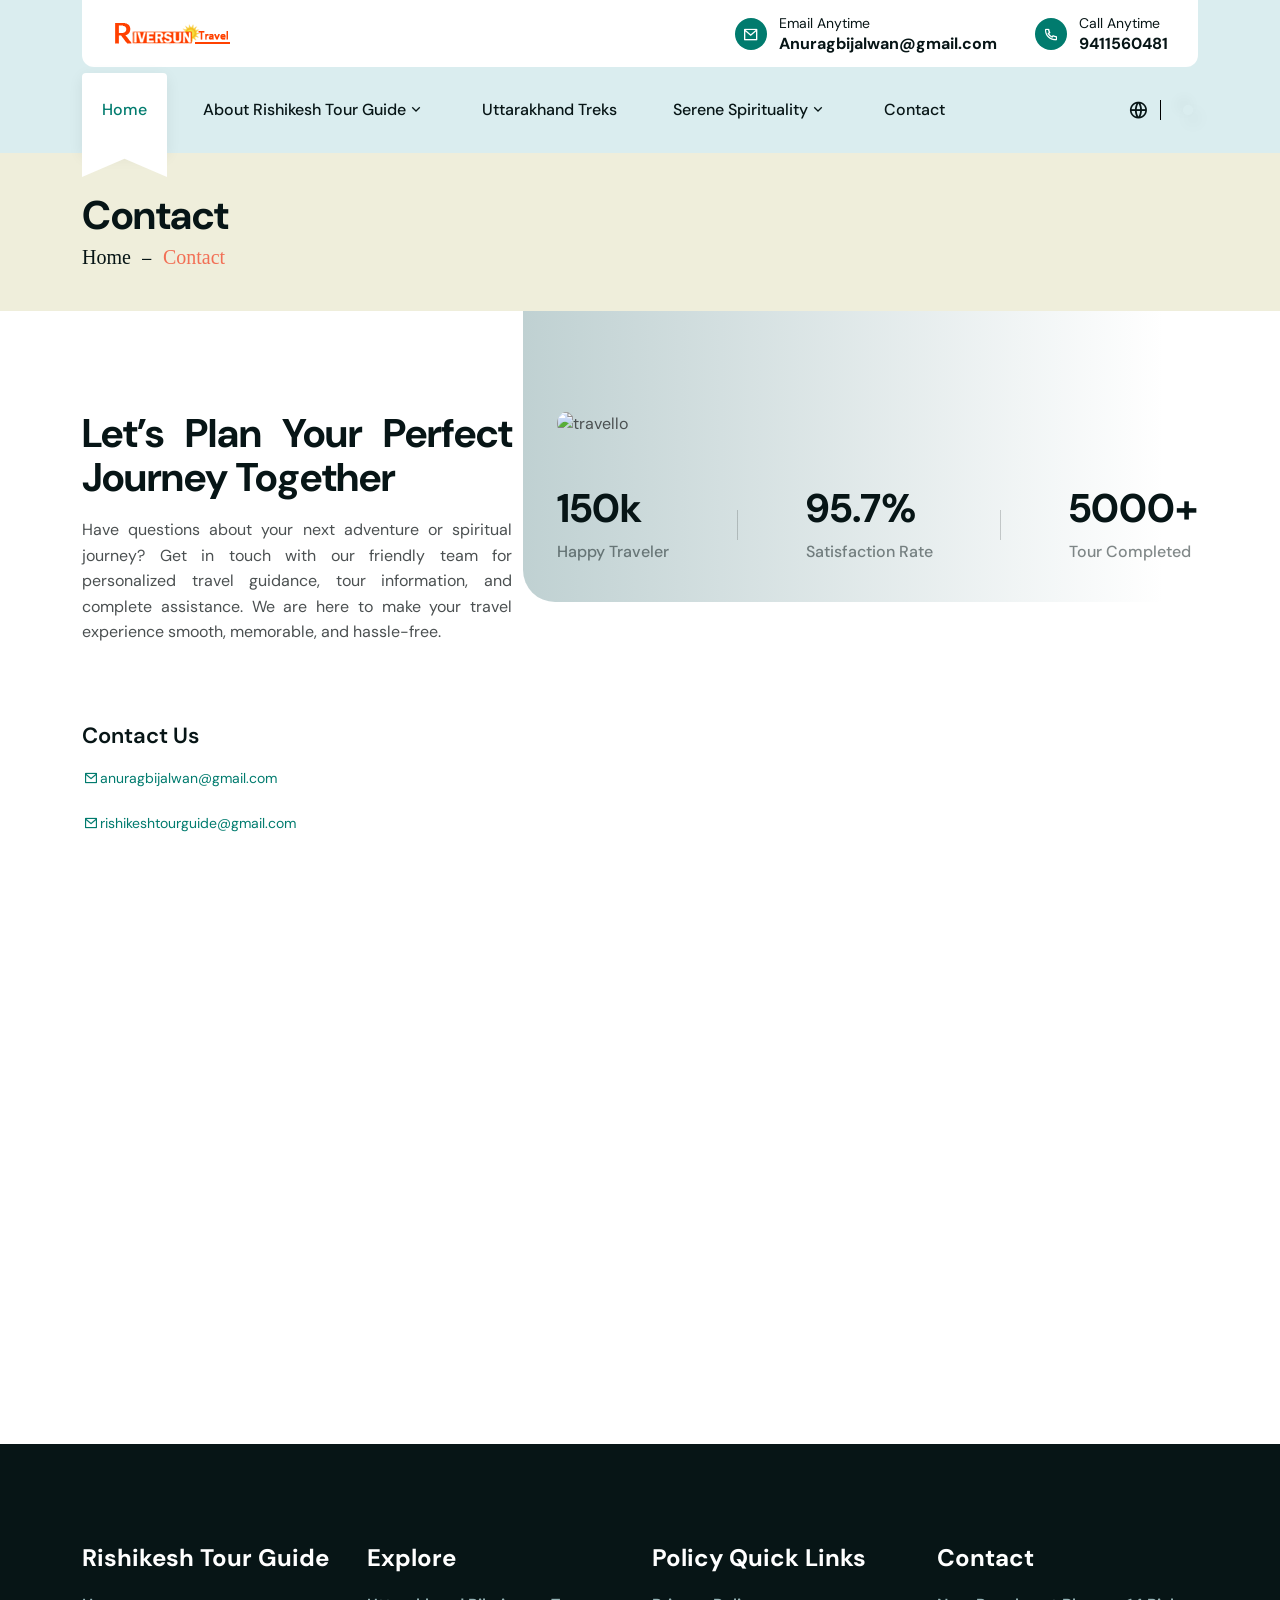
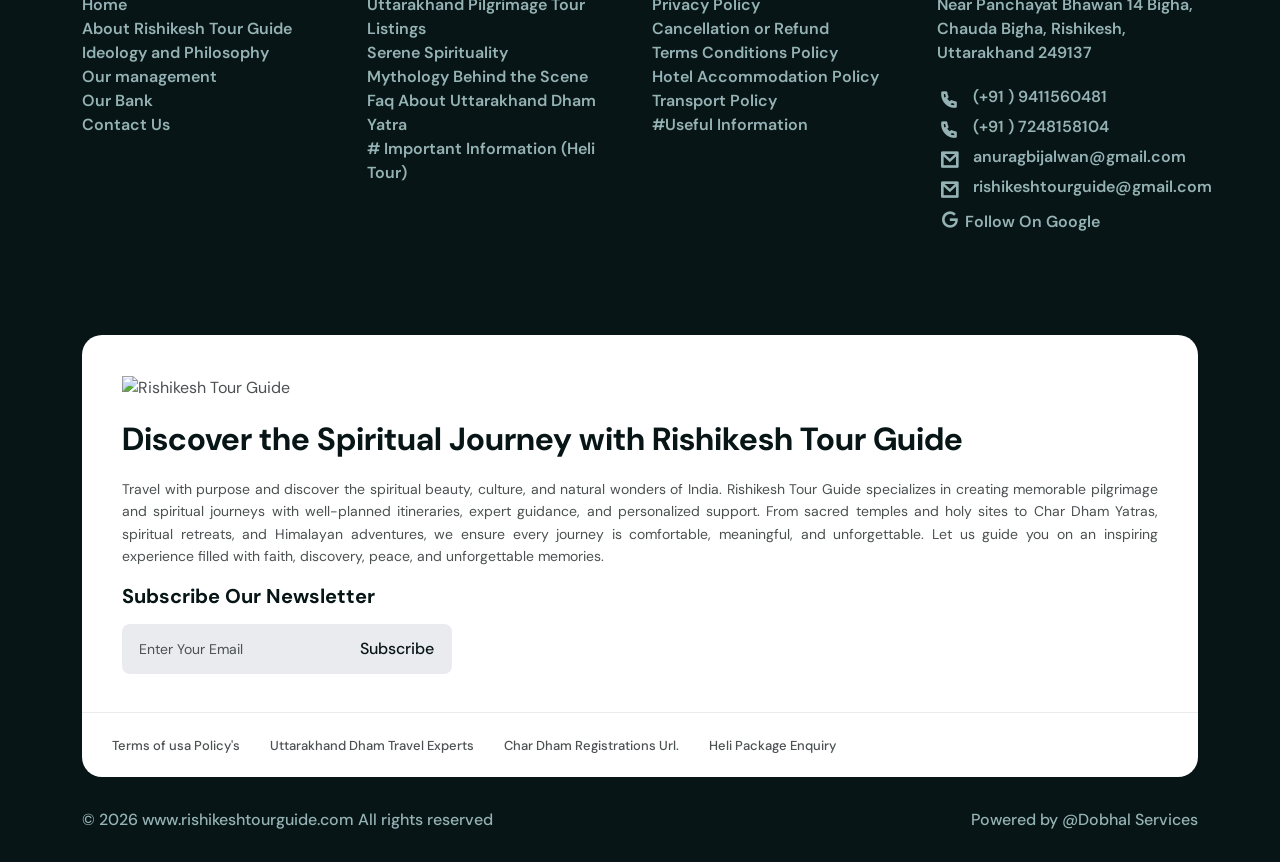
==== commit 2fe41018: "Add files via upload" ====
--- a/contact.html
+++ b/contact.html
@@ -1,399 +1,705 @@
-<!doctype html>
-<html class="no-js" lang="en">
-
-<!-- Mirrored from demo.devitems.com/picklu-v2/picklu/contact.html by HTTrack Website Copier/3.x [XR&CO'2014], Fri, 08 Feb 2019 12:24:16 GMT -->
+<!DOCTYPE html>
+<html lang="zxx" dir="lrt">
+
+ 
+ 
 <head>
-	<meta charset="utf-8">
-	<meta http-equiv="x-ua-compatible" content="ie=edge">
-	<title>Contact || Picklu</title>
-	<meta name="description" content="">
-	<meta name="viewport" content="width=device-width, initial-scale=1">
-	<!-- Place favicon.ico in the root directory -->
-	<link rel="shortcut icon" type="image/x-icon" href="img/favicon.ico">
-    <!--All Css Here-->
+ 
+    <meta logo="assets/images/logo/logo.png">
+    <meta white-logo="assets/images/logo/logo-white.png">
     
-	<!-- Material Design Iconic Font CSS-->
-    <link rel="stylesheet" href="css/material-design-iconic-font.min.css">
-    <!-- Font Awesome CSS-->
-    <link rel="stylesheet" href="css/font-awesome.min.css">
-
-	<!-- Font Awesome CSS-->
-    <link rel="stylesheet" href="css/plugins.css">
-	<!-- Bootstrap CSS-->
-	<link rel="stylesheet" href="css/bootstrap.min.css">
-	<!-- Style CSS -->
-	<link rel="stylesheet" href="style.css">
-	<!-- Responsive CSS -->
-	<link rel="stylesheet" href="css/responsive.css">
-	<!-- Modernizr Js -->
-	<script src="js/vendor/modernizr-2.8.3.min.js"></script>
+    <meta charset="UTF-8">
+    <meta http-equiv="X-UA-Compatible" content="IE=edge">
+    <meta http-equiv="X-UA-Compatible" content="ie=edge">
+    <meta name="description" content="Rishikesh Tour Guide : Your Spiritual Travel Solution 
+ Char Dham travel, Uttarakhand Char Dham, Badrinath Dham Yatra, Kedarnath Dham Yatra, Do Dham Yatra, trip booking,tour, hotel, tour guide, tourism, blog, flight, travel agency, tourism agency, accommodation, tour website,
+
+Yatra Char Dham 2025, Ex. Haridwar, Uttarakhand
+Char Dham Heli Tour, Ex. Haridwar, Uttarakhand
+Kedarnath Heli Tour, Ex. Haridwar, Uttarakhand
+Badrinath Heli Your, Ex. Haridwar, Uttarakhand
+Do Dham Heli Your Badri, Kedar, Ex. Haridwar, Uttarakhand
+Yamunotri Or Gangotri Yatra, Ex. Haridwar, Uttarakhand
+Yamunotri  Dham Darshan, Ex. Haridwar, Uttarakhand
+Gangotri Dham Darshan, Ex. Haridwar, Uttarakhand
+Do Dham Ex. Delhi, Ex. Delhi, Uttarakhand
+Badri, Kedar Or Tungnath Yatra, Ex. Haridwar, Uttarakhand
+Do Dham Yatra 2025, Ex. Haridwar, Uttarakhand
+Yatra Badrinath Dham, Ex. Haridwar, Uttarakhand
+Yatra Kedarnath Ji, Ex. Haridwar, Uttarakhand">
+
+    <meta name="keywords" content="Rishikesh Tour Guide : Your Spiritual Travel Solution 
+ Char Dham travel, Uttarakhand Char Dham, Badrinath Dham Yatra, Kedarnath Dham Yatra, Do Dham Yatra, trip booking,tour, hotel, tour guide, tourism, blog, flight, travel agency, tourism agency, accommodation, tour website, Yatra Char Dham 2025, Ex. Haridwar, Uttarakhand
+Char Dham Heli Tour, Ex. Haridwar, Uttarakhand
+Kedarnath Heli Tour, Ex. Haridwar, Uttarakhand
+Badrinath Heli Your, Ex. Haridwar, Uttarakhand
+Do Dham Heli Your Badri, Kedar, Ex. Haridwar, Uttarakhand
+Yamunotri Or Gangotri Yatra, Ex. Haridwar, Uttarakhand
+Yamunotri  Dham Darshan, Ex. Haridwar, Uttarakhand
+Gangotri Dham Darshan, Ex. Haridwar, Uttarakhand
+Do Dham Ex. Delhi, Ex. Delhi, Uttarakhand
+Badri, Kedar Or Tungnath Yatra, Ex. Haridwar, Uttarakhand
+Do Dham Yatra 2025, Ex. Haridwar, Uttarakhand
+Yatra Badrinath Dham, Ex. Haridwar, Uttarakhand
+Yatra Kedarnath Ji, Ex. Haridwar, Uttarakhand
+ ">
+    <meta name="author" content="inittheme">
+    <meta name="viewport" content="width=device-width, initial-scale=1">
+    <meta property="og:type" content="website">
+    <meta property="og:title" content="Rishikesh Tour Guide : Your Spiritual Travel Solution 
+ Char Dham travel, Uttarakhand Char Dham, Badrinath Dham Yatra, Kedarnath Dham Yatra, Do Dham Yatra, trip booking,tour, hotel, tour guide, tourism, blog, flight, travel agency, tourism agency, accommodation, tour website, Yatra Char Dham 2025, Ex. Haridwar, Uttarakhand
+Char Dham Heli Tour, Ex. Haridwar, Uttarakhand
+Kedarnath Heli Tour, Ex. Haridwar, Uttarakhand
+Badrinath Heli Your, Ex. Haridwar, Uttarakhand
+Do Dham Heli Your Badri, Kedar, Ex. Haridwar, Uttarakhand
+Yamunotri Or Gangotri Yatra, Ex. Haridwar, Uttarakhand
+Yamunotri  Dham Darshan, Ex. Haridwar, Uttarakhand
+Gangotri Dham Darshan, Ex. Haridwar, Uttarakhand
+Do Dham Ex. Delhi, Ex. Delhi, Uttarakhand
+Badri, Kedar Or Tungnath Yatra, Ex. Haridwar, Uttarakhand
+Do Dham Yatra 2025, Ex. Haridwar, Uttarakhand
+Yatra Badrinath Dham, Ex. Haridwar, Uttarakhand
+Yatra Kedarnath Ji, Ex. Haridwar, Uttarakhand
+ ">
+    <meta property="og:site_name" content="Rishikesh Tour Guide : Your Spiritual Travel Solution 
+ Char Dham travel, Uttarakhand Char Dham, Badrinath Dham Yatra, Kedarnath Dham Yatra, Do Dham Yatra, trip booking,tour, hotel, tour guide, tourism, blog, flight, travel agency, tourism agency, accommodation, tour website, Yatra Char Dham 2025, Ex. Haridwar, Uttarakhand
+Char Dham Heli Tour, Ex. Haridwar, Uttarakhand
+Kedarnath Heli Tour, Ex. Haridwar, Uttarakhand
+Badrinath Heli Your, Ex. Haridwar, Uttarakhand
+Do Dham Heli Your Badri, Kedar, Ex. Haridwar, Uttarakhand
+Yamunotri Or Gangotri Yatra, Ex. Haridwar, Uttarakhand
+Yamunotri  Dham Darshan, Ex. Haridwar, Uttarakhand
+Gangotri Dham Darshan, Ex. Haridwar, Uttarakhand
+Do Dham Ex. Delhi, Ex. Delhi, Uttarakhand
+Badri, Kedar Or Tungnath Yatra, Ex. Haridwar, Uttarakhand
+Do Dham Yatra 2025, Ex. Haridwar, Uttarakhand
+Yatra Badrinath Dham, Ex. Haridwar, Uttarakhand
+Yatra Kedarnath Ji, Ex. Haridwar, Uttarakhand
+ ">
+    <meta property="og:url" content="https://riversuntravel.com/">
+    <meta property="og:image" content="#">
+    <meta property="og:description" content="https://riversuntravel.com/">
+    <meta name="twitter:title" content="https://riversuntravel.com/">
+    <meta name="twitter:description" content="https://riversuntravel.com/">
+    <meta name="twitter:image" content="https://riversuntravel.com/">
+    <meta name="twitter:card" content="summary">
+    <!-- Google site verification -->
+    <meta name="google-site-verification" content="...">
+    <meta name="facebook-domain-verification" content="...">
+    <meta name="csrf-token" content="...">
+    <meta name="currency" content="$">
+
+
+    <!-- Title -->
+
+
+<title> Rishikesh Tour Guide, 
+
+Mr Anurag Bijalwan, +91 9411560481,7248158104
+Email : Rishikeshtourguide@gmail.com , Anuragbijalwan@gmail.com
+www.rishikeshtourguide.com !   
+
+At Rishikesh Tour Guide our travel expert Mr Anurag Bijlwan is a wide experince about Rishikesh Sightseeing Arrangement , Tour Guide Arrangement , White Water River Rafting Arrangement , Arrangement Personalized welcome services to our guests , Trek Trail to Uttarakhand Arrangement , taxi Arrangement for Rishikesh , Haridwar , Badrinath , Kedrnath , Yamunotri , Gangotri , Haridwar Near By Place , Family Package Tour , Bus Service For Uttarakhand Pilgrimage Tour , Taxi Service For Haridwar Pick Up And Dropping Or Near By Places of Uttarakhand etc .
+ 
+
+anuragbijalwan@gmail.com
+
+</title>
+
+
+    <link rel="icon" type="image/x-icon" sizes="20x20" href="assets/images/icon/favicon.png">
+    <!-- Bootstrap -->
+    <link rel="stylesheet" type="text/css" href="assets/css/bootstrap-5.3.0.min.css">
+    <!-- Fonts & icon -->
+    <link rel="stylesheet" type="text/css" href="assets/css/remixicon.css">
+    <!-- Plugin -->
+    <link rel="stylesheet" type="text/css" href="assets/css/plugin.css">
+    <!-- Main CSS -->
+    <link rel="stylesheet" type="text/css" href="assets/css/main-style.css">
+    <!-- RTL CSS::When Need RTL Uncomments File -->
+    <!-- <link rel="stylesheet" type="text/css" href="assets/css/rtl.css"> -->
+
+
+
+
+
+
+
 </head>
+
 <body>
-	<!--[if lt IE 8]>
-	<p class="browserupgrade">You are using an <strong>outdated</strong> browser. Please <a href="http://browsehappy.com/">upgrade your browser</a> to improve your experience.</p>
-	<![endif]-->
-
-	<div class="wrapper">
-		<!--Header Area Start-->
-		<header>
-		    <!--Default Header Area Start-->
-		    <div class="default-header-area header-sticky">
-		        <div class="container">
-		            <div class="row align-items-center">
-		                <!--Header Logo Start-->
-                        <div class="col-lg-3 col-md-6">
-                            <div class="header-logo">
-                                <a href="index.html"><img src="img/logo/logo.png" alt=""></a>
-                            </div>
-                        </div>
-                        <!--Header Logo End-->
-                        <!--Header Menu Start-->
-                        <div class="col-lg-7  d-none d-lg-block"> 
-                            <div class="header-menu-area">
-                                <nav>
-                                    <ul class="main-menu">
-                                        <li class="active"><a href="index.html">HOME</a>
-                                            <!--Dropdown Menu Start-->
-                                            <ul>
-                                                <li><a href="index.html">Home Page 1</a></li>
-                                                <li><a href="index-2.html">Home Page 2</a></li>
-                                            </ul>
-                                            <!--Dropdown Menu End-->
+    <header >
+        <div class="header-area" >
+            <div class="main-header">
+                <!-- Header Top -->
+                <div class="header-top">
+                    <div class="container">
+                        <div class="row">
+                            <div class="col-lg-12">
+                                <div class="top-menu-wrapper d-flex align-items-center justify-content-between">
+                                    <!-- Top Left Side -->
+                                    <div class="top-header-left d-flex align-items-center">
+                                        <!-- Logo-->
+                                        <div class="logo">
+                                            <a href="index.html"><img src="assets/images/logo/logo.png" alt="logo" class="changeLogo"></a>
+                                        </div>
+                    
+                                    </div>
+
+
+                                    <!--Top Right Side -->
+
+
+                                    <div class="top-header-right">
+                                        <!-- contact us -->
+                                        <div class="contact-section">
+                                            <div class="circle-primary-sm">
+                                                <i class="ri-mail-line"></i>
+                                            </div>
+                                            <div class="info">
+                                                <p class="pera">Email Anytime</p>
+                                                <h4 class="title">
+                                                    <a href="mailto:Anuragbijalwan@gmail.com"> Anuragbijalwan@gmail.com</a>
+                                                </h4>
+                                            </div>
+                                        </div>
+                                        <div class="contact-section">
+                                            <div class="circle-primary-sm">
+                                                <i class="ri-phone-line"></i>
+                                            </div>
+                                            <div class="info">
+                                                <p class="pera">Call Anytime</p>
+                                                <h4 class="title">
+                                                    <a href="tel:9411560481">9411560481</a>
+                                                </h4>
+                                            </div>
+                                        </div>
+                                    </div>
+                                </div>
+                            </div>
+                        </div>
+                    </div>
+                </div>
+
+                <!-- Header Bottom -->
+
+
+                <div class="header-bottom header-sticky">
+                    <div class="container">
+                        <div class="row">
+                            <div class="col-lg-12">
+                                <div class="menu-wrapper">
+                                    <!-- Main-menu for desktop -->
+                                    <div class="main-menu d-none d-lg-block">
+                                        <nav>
+                                            <div class="d-flex justify-content-between align-items-center">
+                                                <ul class="listing" id="navigation">
+                                                    <li class="single-list" >
+                                                        <a href="index.html"
+                                                            class="single link-active">Home  </a>
+                                                       
+                                                    </li>
+
+                       
+                                                     
+                                                  
+                                                    <li class="single-list">
+                                                        <a href="javascript:void(0)" class="single"> About Rishikesh Tour Guide<i
+                                                                class="ri-arrow-down-s-line"></i></a>
+                                                        <ul class="submenu">
+                                                            <li class="single-list">
+                                                                <a href="about.html" class="single">About Us</a>
+                                                            </li>
+                                  
+                                                          <li class="single-list">
+                                                                <a href="Ideology-and-Philosophy.html" class="single">Ideology and philosophy</a>
+                                                            </li>
+
+                                                          <li class="single-list">
+                                                                <a href="Our-management.html" class="single">Our management</a>
+                                                            </li>
+
+                                                          <li class="single-list">
+                                                                <a href="Our-Bank.html" class="single">Banking With Us</a>
+                                                            </li>
+
+                                                        </ul>
+                                                    </li>
+
+
+                                                    <li class="single-list">
+                                                        <a href="Pilgrimage-Tour-Listings.html" class="single"> Uttarakhand Treks</a>
+                                                    </li>
+
+
+                                                      <li class="single-list">
+                                                        <a href="javascript:void(0)" class="single"> Serene Spirituality<i
+                                                                class="ri-arrow-down-s-line"></i></a>
+                                                        <ul class="submenu">
+                                                            <li class="single-list">
+                                                                <a href="#" class="single">Explore Spiritual Bliss in Badrinath</a>
+                                                            </li>
+                                  
+                                                          <li class="single-list">
+                                                                <a href="#" class="single">Kedarnath: A Divine Journey to Salvation</a>
+                                                            </li>
+
+                                                          <li class="single-list">
+                                                                <a href="#" class="single">Gangotri: The Source of Divine Purity</a>
+                                                            </li>
+
+                                                          <li class="single-list">
+                                                                <a href="#" class="single">Yamunotri: A Path to the River of Faith</a>
+                                                            </li>
+
+                                                        </ul>
+                                                    </li>
+
+
+                                      
+
+                                                    <li class="single-list">
+                                                        <a href="contact.html" class="single">Contact</a>
+                                                    </li>
+                                                    <li class="d-block d-lg-none">
+                                                        <div class="header-right pl-15">
+                                                            <div class="d-flex align-items-center gap-12">
+                                                                <div class="lang">
+                                                                    <i class="ri-global-line"></i>
+                                                                </div>
+                                                                <div class="divider gradient-divider"></div>
+                                                          
+                                                            </div>
+                                                            <div class="sign-btn">
+                                                                <a href="https://api.whatsapp.com/send/?phone=919411560481&text=Dear+Team+Rishikesh+Tour+Guide+
+
+Greetings!+
+
+We+are+interested+in+visiting+Rishikesh+in+the+coming+days+and+would+like+to+check+your+Tour+Travel+availability.+
+
+Could+you+please+share+your+current+availability,+along+with+the+best+available+offers,+seasonal+packages,+or+group+rates+for+our+dates?+Providing+these+details+at+your+earliest+convenience+will+help+us+finalize+our+travel+plans+smoothly.+
+
+Looking+forward+to+your+prompt+response.&type=phone_number&app_absent=0" target="_blank" class="btn-secondary-sm">Quick Connect </a>
+                                                            </div>
+
+                                                        </div>
+                                                    </li>
+
+<li class="d-block d-lg-none">
+                                                        <div class="header-right pl-15">
+                                                            <div class="d-flex align-items-center gap-12">
+                                                                <div class="lang">
+                                                                    <a href="callto:+919411560481">Call +91 9411560481  </a>
+
+    <a href="callto:+918192936919">Call +91 8192936919  </a>
+
+
+                                                                </div>
+                                                                <div class="divider gradient-divider"></div>
+                                                          
+                                                            </div>
+                                                            <div class="sign-btn">
+                                                                <a href="mailto:Anuragbijalwan@gmail.com">on email:  Anuragbijalwan@gmail.com.</a>
+                                                            </div>
+                                                        </div>
+                                                    </li>
+
+
+
+
+                                                </ul>
+
+
+                                                <div class="header-right">
+                                                    <div class="d-flex align-items-center gap-12">
+                                                        <div class="lang">
+                                                            <i class="ri-global-line"></i>
+                                                        </div>
+                                                        <div class="divider gradient-divider"></div>
+                                               
+                                                    </div>
+                                                       
+    <div id="google_translate_element"  style="padding: 5px;
+    margin-right: 5px;
+    box-shadow: -4px -5px 14px rgb(0 0 0 / 8%), 5px 8px 16px rgb(0 0 0 / 8%);
+    border-radius: 5px;"></div>
+
+    <script type="text/javascript">
+        function googleTranslateElementInit() {
+            new google.translate.TranslateElement(
+                {pageLanguage: 'en'},
+                'google_translate_element'
+            );
+        }
+    </script>
+
+    <script type="text/javascript" 
+            src=
+"https://translate.google.com/translate_a/element.js?
+cb=googleTranslateElementInit">
+    </script>
+
+                                                    <!-- Theme Mode -->
+
+                                    
+
+                                                </div>
+                                            </div>
+                                        </nav>
+                                    </div>
+                                </div>
+                                <!-- Mobile Menu -->
+                                <div class="div">
+                                    <div class="mobile_menu d-block d-lg-none"></div>
+                                </div>
+                            </div>
+                        </div>
+                    </div>
+                </div>
+            </div>
+ 
+        </div>
+    </header>
+    <main>
+
+
+
+        <!-- Breadcrumbs S t a r t -->
+        <section class="breadcrumbs-area breadcrumb-bg">
+            <div class="container">
+                <h1 class="title wow fadeInUp" data-wow-delay="0.0s">Contact</h1>
+                <div class="breadcrumb-text">
+                    <nav aria-label="breadcrumb" class="breadcrumb-nav wow fadeInUp" data-wow-delay="0.1s">
+                        <ul class="breadcrumb listing">
+                            <li class="breadcrumb-item single-list"><a href="index.html" class="single">Home</a></li>
+                            <li class="breadcrumb-item single-list" aria-current="page"><a href="javascript:void(0)"
+                                    class="single active">Contact</a></li>
+                        </ul>
+                    </nav>
+                </div>
+            </div>
+        </section>
+        <!--/ End-of Breadcrumbs-->
+
+<!-- About Us area S t a r t -->
+        <section class="about-area">
+            <div class="container">
+                <div class="row g-4">
+                    <div class="col-xl-5 col-lg-6">
+                        <div class="section-title mx-430 mb-30 w-md-100">
+                      
+                            <h4 class="title" style="text-align: justify;">
+                                 Let’s Plan Your Perfect Journey Together
+                            </h4>
+                            <p class="pera" style="text-align: justify;">
+                                Have questions about your next adventure or spiritual journey? Get in touch with our friendly team for personalized travel guidance, tour information, and complete assistance. We are here to make your travel experience smooth, memorable, and hassle-free.
+ 
+                            </p>
+                           <p> </p>       <br><br>
+                        </div>
+                        <!-- Single -->
+                        <div class="single-terms mb-0">
+                            <h5 class="title font-600">Contact Us</h5>
+<p class="pera mb-20 text-normal"> 
+
+<a href="mailto:anuragbijalwan@gmail.com">  <i class="ri-mail-line"></i>anuragbijalwan@gmail.com   </a>  <br><br>
+
+<a href="mailto:rishikeshtourguide@gmail.com">  <i class="ri-mail-line"></i>rishikeshtourguide@gmail.com </a>  <br><br>
+
+
+</p>
+
+                         
+                        </div>
+                    </div>
+                    <div class="col-xl-7 col-lg-6">
+                        <div class="about-count-section about-count-before-bg">
+                            <div class="banner">
+                                <img src="assets/images/gallery/about-banner-three2.png" alt="travello">
+                            </div>
+                            <div class="all-count-list">
+                                <div class="details">
+                                    <h4 class="count">150k</h4>
+                                    <p class="pera">Happy Traveler</p>
+                                </div>
+                                <div class="divider"></div>
+                                <div class="details">
+                                    <h4 class="count">95.7%</h4>
+                                    <p class="pera">Satisfaction Rate</p>
+                                </div>
+                                <div class="divider"></div>
+                                <div class="details">
+                                    <h4 class="count">5000+</h4>
+                                    <p class="pera">Tour Completed</p>
+                                </div>
+                            </div>
+                        </div>
+                    </div>
+                </div>
+            </div>
+        </section>
+        <!--/ End-of About US-->
+
+
+        <!-- Map -->
+        <iframe src="https://www.google.com/maps/embed?pb=!1m14!1m8!1m3!1d6902.442210576369!2d78.296895!3d30.116486!3m2!1i1024!2i768!4f13.1!3m3!1m2!1s0x3909161f6cd9d2b9%3A0x1a6194925bc043a0!2sRishikesh%20Tour%20Guide!5e0!3m2!1sen!2sin!4v1788095490694!5m2!1sen!2sin" width="100%" height="450" style="border:0;" allowfullscreen="" loading="lazy" referrerpolicy="strict-origin-when-cross-origin"></iframe>
+
+
+        <!-- / Map -->
+    </main>
+
+    <!-- Footer S t a r t -->
+    <footer>
+        <div class="footer-wrapper footer-bg">
+            <div class="container">
+                <div class="footer-area">
+                    <div class="row g-4">
+                        <div class="col-xl-3 col-lg-4 col-sm-6">
+                            <div class="single-footer-caption">
+                                <div class="footer-tittle">
+                                    <h4 class="title">Rishikesh Tour Guide</h4>
+                                    <ul class="listing">
+
+                                        <li class="single-lsit"><a href="Index.html">Home </a> </li>
+                                        <li class="single-lsit"> <a href="about.html">About Rishikesh Tour Guide</a> </li>
+                                        <li class="single-lsit"><a href="Ideology-and-Philosophy.html">Ideology and Philosophy</a> </li>
+                                        <li class="single-lsit"><a href="Our-management.html">Our management</a></li>
+                                        <li class="single-lsit"><a href="Our-Bank.html">Our Bank </a></li>
+                                        <li class="single-lsit"> <a href="contact.html">Contact Us</a> </li> <br><br>
+ 
+ 
+ 
+                                    </ul>
+                                </div>
+                            </div>
+                        </div>
+
+
+                        <div class="col-xl-3 col-lg-4 col-sm-6">
+                            <div class="single-footer-caption">
+                                <div class="footer-tittle">
+                                    <h4 class="title">Explore</h4>
+                                    <ul class="listing">
+                                        
+<li class="single-lsit"><a href="Pilgrimage-Tour-Listings.html">Uttarakhand Pilgrimage Tour Listings</a> </li>
+<li class="single-lsit"> <a href="Serene-Spirituality.html"> Serene Spirituality </a> </li>
+<li class="single-lsit"> <a href="Mythology-Behind-The-Scene.html">  Mythology Behind the Scene</a> </li>
+<li class="single-lsit"><a href="faq.html">Faq About Uttarakhand Dham Yatra</a></li>
+<li class="single-lsit"><a href="Heli-Tour-Terms.html"># Important Information (Heli Tour)</a></li>
+
+                                    </ul>
+                                </div>
+                            </div>
+                        </div>
+                        <div class="col-xl-3 col-lg-4 col-sm-6">
+                            <div class="single-footer-caption">
+                                <div class="footer-tittle">
+                                    <h4 class="title">Policy Quick Links</h4>
+                                    <ul class="listing">
+                                        <li class="single-lsit"><a href="Privacy-Policy.html">Privacy Policy</a></li>
+                                        <li class="single-lsit"> <a href="Refund-And-Cancellations.html">Cancellation or Refund</a> </li>
+                                        <li class="single-lsit"> <a href="terms-condition.html">Terms Conditions Policy</a> </li>
+
+                                        <li class="single-lsit"> <a href="Hotel-Policy.html">Hotel Accommodation Policy </a> </li>
+                                        <li class="single-lsit"> <a href="Transport-Policy.html">Transport Policy</a> </li>
+                                      <li class="single-lsit"> <a href="Useful-Information.html">#Useful Information</a> </li>
+                                    </ul>
+                                </div>
+                            </div>
+                        </div>
+
+
+                        <div class="col-xl-3 col-lg-4 col-sm-6">
+                            <div class="single-footer-caption">
+                                <div class="footer-tittle">
+                                    <h4 class="title">Contact</h4>
+                                    <ul class="listing">
+                                        <li class="single-lsit">
+                                            <a href="#" class="mb-20 d-block">Near Panchayat Bhawan 14 Bigha, Chauda Bigha, Rishikesh, Uttarakhand 249137  </a>
                                         </li>
-                                        <li><a href="room-grid.html">ROOMS</a>
-                                           <!--Dropdown Menu Start-->
-                                            <ul>
-                                                <li><a href="room-grid.html">Room Grid</a></li>
-                                                <li><a href="room-list.html">Room List</a></li>
-                                                <li><a href="room-details.html">Room Details</a></li>
-                                                <li><a href="room-details-gallery.html">Room Details Gallery</a></li>
-                                                <li><a href="room-details-tab.html">Room Details Tab</a></li>
-                                            </ul>
-                                            <!--Dropdown Menu End--> 
+
+
+
+                                        <li class="single-lsit">
+                                            <a href="callto:+919411560481">
+                                                <div class="d-flex gap-12">
+                                                    <i class="ri-phone-line"></i> (+91 )   9411560481
+                                                </div>
+                                            </a>
                                         </li>
-                                        <li><a href="location.html">LOCATION</a></li>
-                                        <li><a href="event.html">EVENTS</a></li>
-                                        <li><a href="blog.html">Blog</a>
-                                            <!--Dropdown Menu Start-->
-                                            <ul>
-                                                <li><a href="blog.html">Blog</a></li>
-                                                <li><a href="single-blog.html">Blog details</a></li>
-                                                <li><a href="blog-no-sidebar.html">Blog NO Sidebar</a></li>
-                                                <li><a href="blog-left-sidebar.html">Blog Left</a></li>
-                                            </ul>
-                                            <!--Dropdown Menu End-->
+
+            <li class="single-lsit">
+                                            <a href="callto:+918192936919">
+                                                <div class="d-flex gap-12">
+                                                    <i class="ri-phone-line"></i> (+91 )   7248158104
+                                                </div>
+                                            </a>
                                         </li>
-                                        <li><a href="team.html">Team</a></li>
-                                        <li><a href="contact.html">CONTACT</a></li>
+
+
+
+
+
+
+
+
+                                        <li class="single-lsit">
+                                            <a href="mailto:anuragbijalwan@gmail.com">
+                                                <div class="d-flex gap-12">
+                                                    <i class="ri-mail-line"></i>anuragbijalwan@gmail.com
+                                                </div>
+                                            </a>
+                                        </li>
+ 
+
+      <li class="single-lsit">
+                                            <a href="mailto:care@riversuntravel.com">
+                                                <div class="d-flex gap-12">
+                                                    <i class="ri-mail-line"></i>rishikeshtourguide@gmail.com
+                                                </div>
+                                            </a>
+                                        </li>
+
+
+<li class="single-lsit">
+                                            <a href="https://maps.app.goo.gl/V8yNSAqyUDYmZVJZ6"> <div class="d-flex gap-12">
+                                                    <i class="ri-google-line"></i>  Follow On Google </a> </li>
+
+
+
+
                                     </ul>
-                                </nav>
-                            </div>
-                        </div>
-                        <!--Header Menu End-->
-                        <!--Book Now Area Start-->
-                        <div class="col-lg-2 col-md-6">
-                            <div class="book-now-btn text-right">
-                                <a href="#">Book Now</a>
-                            </div>
-                        </div>
-                        <!--Book Now Area Start-->
-		            </div>
-		            <div class="row">
-                        <div class="col-12">  
-                            <!--Mobile Menu Area Start-->
-                            <div class="mobile-menu d-lg-none d-xl-none"></div>
-                            <!--Mobile Menu Area End-->
+                                </div>
+                            </div>
                         </div>
                     </div>
-		        </div>
-		    </div>
-		    <!--Default Header Area End-->
-		</header>
-		<!--Header Area Start-->
-		<!--Breadcrumb Banner Area Start-->
-		<div class="breadcrumb-banner-area">
-            <div class="container">
-                <div class="row">
-                    <div class="col-md-12">
-                        <div class="breadcrumb-text">
-                            <h1 class="text-center">Contact</h1>
-                            <div class="breadcrumb-bar">
-                                <ul class="breadcrumb text-center">
-                                    <li><a href="index.html">Home</a></li>
-                                    <li>Contact</li>
-                                </ul>
+                </div>
+                <div class="footer-middle-area">
+                    <div class="footer-body">
+                        <div class="footer-content">
+                            <div class="d-flex flex-column gap-20">
+                                <div class="logo">
+                                    <img src="assets/images/logo/logo2.png" alt="Rishikesh Tour Guide">
+                                </div>
+
+
+<h2 class="title"><strong>  Discover the Spiritual Journey with Rishikesh Tour Guide </h2>
+
+
+                                <p style="text-align: justify;">
+                                    Travel with purpose and discover the spiritual beauty, culture, and natural wonders of India. Rishikesh Tour Guide specializes in creating memorable pilgrimage and spiritual journeys with well-planned itineraries, expert guidance, and personalized support.
+
+From sacred temples and holy sites to Char Dham Yatras, spiritual retreats, and Himalayan adventures, we ensure every journey is comfortable, meaningful, and unforgettable. Let us guide you on an inspiring experience filled with faith, discovery, peace, and unforgettable memories.
+                                </p>
+
+
+                            </div>
+
+
+                            <div class="footer-right">
+                                <h4 class="title">Subscribe Our Newsletter</h4>
+                                <div class="subscribe-wraper">
+                                    <input class="footer-search" type="search" name="footer"
+                                        placeholder="Enter Your Email">
+                                    <button class="subscribe-btn">Subscribe</button>
+                                </div>
+                            </div>
+                        </div>
+                    </div>
+                    <div class="footer-bottom">
+                        <ul class="listing">
+                            <li class="single-list">
+                                <a href="Privacy-Policy.html" class="single"  style="font-size:13px;">Terms of usa Policy's </a>
+                            </li>
+                         
+                            <li class="single-list">
+                                <a href="#" class="single" style="font-size:13px;"> Uttarakhand Dham Travel Experts </a>
+                            </li>
+
+                              <li class="single-list">
+                                <a href="https://registrationandtouristcare.uk.gov.in/signin.php" target="_blank" class="single" style="font-size:13px;"> Char Dham Registrations Url. </a>
+                            </li>
+
+                           <li class="single-list">
+                                <a href="#" class="single" style="font-size:13px;">Heli Package Enquiry</a>
+                            </li>
+
+
+                        </ul>
+                    </div>
+                </div>
+            </div>
+            <!-- footer-bottom area -->
+            <div class="footer-bottom-area">
+                <div class="container">
+                    <div class="row">
+                        <div class="col-lg-12">
+                            <div class="d-flex justify-content-between gap-14 flex-wrap">
+                                <p class="pera">
+                                    © <span class="current-year">2024-25</span> www.rishikeshtourguide.com All rights
+                                    reserved
+                                </p>
+                                <p class="pera">Powered by @Dobhal Services</p>
                             </div>
                         </div>
                     </div>
                 </div>
             </div>
         </div>
-		<!--Breadcrumb Banner Area End-->
-		<!--Contact Us Area Start-->
-        <div class="contact-us-area pt-100 pb-100">
-            <div class="container">
-                <div class="row">
-                        <!--Contact Information Start--> 
-                        <div class="col-md-5 contact-address">
-                            <div class="contact-information">
-                                <ul>
-                                    <li>
-                                        <h5>Address</h5>
-                                        <p>256, Centerl Town, Main Street Hilton Tower, New Yourk</p>
-                                    </li>
-                                    <li>
-                                        <h5>Phone</h5>
-                                        <p><a href="tel:+8801265897568">+8801265 897 568</a><br>
-                                           <a href="tel:+8801265897568">+8801235 598 656</a>
-                                        </p>
-                                    </li>
-                                    <li>
-                                        <h5>Web</h5>
-                                        <p><a href="#">info@yourweb.com</a>
-                                            <a href="#">www.yourweb.com</a>
-                                        </p>
-                                    </li>
-                                </ul>
-                            </div>
-                        </div>
-                        <!--Contact Information End--> 
-                        <!--Contact Form Start--> 
-                        <div class="col-md-7">
-                            <div class="contact-form">
-                                <div class="contact-form-title">
-                                    <h3>Get in Touch </h3>
-                                    <p>Terms & Conditions deleniti atque corrupti sdolores et quas molestias cepturi sint  eca itate non similique sunt in culpa modi tempora incidunt  obtain pain </p>
-                                </div>
-                                <form id="contact-form" action="http://demo.devitems.com/picklu-v2/picklu/mail.php" method="post">
-                                    <div class="row">
-                                        <div class="col-md-6">
-                                            <div class="single-input">
-                                                <input name="name" placeholder="Name" type="text">
-                                            </div>
-                                        </div>
-                                        <div class="col-md-6">
-                                            <div class="single-input">
-                                                <input name="email" placeholder="E-mail" type="email">
-                                            </div>
-                                        </div>
-                                        <div class="col-md-6">
-                                            <div class="single-input">
-                                                <input name="phone" placeholder="Phone" type="text">
-                                            </div>
-                                        </div>
-                                        <div class="col-md-6">
-                                            <div class="single-input">
-                                                <input name="subject" placeholder="Subject" type="text">
-                                            </div>
-                                        </div>
-                                        <div class="col-md-12">
-                                            <div class="single-input">
-                                                <textarea name="message" cols="10" rows="4" placeholder="Message"></textarea>
-                                            </div>
-                                        </div>
-                                        <div class="col-md-12">
-                                            <div class="single-input">
-                                                <button class="sent-btn" type="submit">Submit</button>
-                                            </div>
-                                        </div>
-                                    </div>
-                                </form>
-                                <p class="form-messege"></p>
-                            </div>
-                        </div>
-                        <!--Contact Form End-->
-                </div>
-            </div>
-        </div>
-        <!--Contact Us Area End-->
-		<!--Brand Area Start-->
-		<div class="brand-area">
-		    <div class="container">
-		        <div class="row">
-		            <div class="col-12">
-		                <div class="brand-active owl-carousel">
-		                    <!--Single Brand Start-->
-		                    <div class="single-brand">
-		                      <a href="#"><img src="img/brand/brand1.png" alt=""></a>
-		                    </div>
-		                    <!--Single Brand End-->
-		                    <!--Single Brand Start-->
-		                    <div class="single-brand">
-		                      <a href="#"><img src="img/brand/brand2.png" alt=""></a>
-		                    </div>
-		                    <!--Single Brand End-->
-		                    <!--Single Brand Start-->
-		                    <div class="single-brand">
-		                      <a href="#"><img src="img/brand/brand3.png" alt=""></a>
-		                    </div>
-		                    <!--Single Brand End-->
-		                    <!--Single Brand Start-->
-		                    <div class="single-brand">
-		                      <a href="#"><img src="img/brand/brand4.png" alt=""></a>
-		                    </div>
-		                    <!--Single Brand End-->
-		                    <!--Single Brand Start-->
-		                    <div class="single-brand">
-		                      <a href="#"><img src="img/brand/brand5.png" alt=""></a>
-		                    </div>
-		                    <!--Single Brand End-->
-		                    <!--Single Brand Start-->
-		                    <div class="single-brand">
-		                      <a href="#"><img src="img/brand/brand6.png" alt=""></a>
-		                    </div>
-		                    <!--Single Brand End-->
-		                    <!--Single Brand Start-->
-		                    <div class="single-brand">
-		                      <a href="#"><img src="img/brand/brand1.png" alt=""></a>
-		                    </div>
-		                    <!--Single Brand End-->
-		                    <!--Single Brand Start-->
-		                    <div class="single-brand">
-		                      <a href="#"><img src="img/brand/brand2.png" alt=""></a>
-		                    </div>
-		                    <!--Single Brand End-->
-		                </div>
-		            </div>
-		        </div>
-		    </div>
-		</div>
-		<!--Brand Area End-->
-		<!--Footer Area Start-->
-		<footer>
-		    <div class="footer-container">
-		        <!--Footer Top Area Start-->
-		        <div class="footer-top-area black-bg pt-90 pb-50">
-		            <div class="container">
-		                <div class="row">
-		                    <div class="col-lg-3 col-md-6 col-12">
-		                        <!--Single Footer Widget Start-->
-		                        <div class="single-footer-widget mb-35">
-		                            <div class="footer-title">
-		                                <h3>Hotel Location</h3>
-		                            </div>
-		                            <p>Lorem ipsum dolor sit amet, consectetur adipiscing elit. Duis dignissim erat ut laoreet pharetra....</p>
-		                            <div class="contact-info">
-		                                <ul>
-		                                    <li><i class="fa fa-home"></i> No. 96, Jecica City, NJ 07305, New York, USA</li>
-		                                    <li><i class="fa fa-phone"></i> <a href="#"> +1 222 3333</a></li>
-		                                    <li><i class="fa fa-envelope-o"></i> <a href="#"> info@example.com</a></li>
-		                                </ul>
-		                            </div>
-		                        </div>
-		                        <!--Single Footer Widget End-->
-		                    </div>
-		                    <div class="col-lg-3 col-md-6 col-12">
-		                        <!--Single Footer Widget Start-->
-		                        <div class="single-footer-widget mb-35">
-		                            <div class="footer-title">
-		                                <h3>Demo Links</h3>
-		                            </div>
-		                            <ul class="link-widget">
-		                                <li><a href="#">About Us</a></li>
-		                                <li><a href="#">Our Office</a></li>
-		                                <li><a href="#">Delivery</a></li>
-		                                <li><a href="#">Our Store</a></li>
-		                                <li><a href="#">Guarantee</a></li>
-		                                <li><a href="#">Buy Gift Card</a></li>
-		                                <li><a href="#">Return Policy</a></li>
-		                            </ul>
-		                        </div>
-		                        <!--Single Footer Widget End-->
-		                    </div>
-		                    <div class="col-lg-3 col-md-6 col-12">
-		                        <!--Single Footer Widget Start-->
-		                        <div class="single-footer-widget mb-35">
-		                            <div class="footer-title">
-		                                <h3>More Links</h3>
-		                                <ul class="link-widget">
-		                                <li><a href="#">Tracking Your Order</a></li>
-		                                <li><a href="#">Terms & Condition</a></li>
-		                                <li><a href="#">Contact us</a></li>
-		                                <li><a href="#">Manufactureres</a></li>
-		                                <li><a href="#">New Brands</a></li>
-		                                <li><a href="#">News & Blog</a></li>
-		                                <li><a href="#">Trending Products</a></li>
-		                            </ul>
-		                            </div>
-		                        </div>
-		                        <!--Single Footer Widget End-->
-		                    </div>
-		                    <div class="col-lg-3 col-md-6 col-12">
-		                        <!--Single Footer Widget Start-->
-		                        <div class="single-footer-widget mb-35">
-		                            <div class="footer-title">
-		                                <h3>Newsletter</h3>
-		                            </div>
-		                            <div class="footer-mailchimp">
-		                                <form action="http://devitems.us11.list-manage.com/subscribe/post?u=6bbb9b6f5827bd842d9640c82&amp;id=05d85f18ef" method="post" id="mc-embedded-subscribe-form" name="mc-embedded-subscribe-form" class="popup-subscribe-form validate" target="_blank" novalidate>
-                                           <div id="mc_embed_signup_scroll">
-                                              <div id="mc-form" class="mc-form subscribe-form" >
-                                                <input id="mc-email" type="email" autocomplete="off" placeholder="Enter your email here" />
-                                                <span class="icon"><i class="fa fa-angle-right"></i></span>
-                                                <button id="mc-submit">Subscribe</button>
-                                              </div>
-                                           </div>
-                                       </form>
-		                            </div> 
-		                            <div class="footer-title">
-		                                <h3>Stay Connected</h3>
-		                            </div>
-		                            <ul class="social-icons">
-		                                <li><a href="#"><i class="fa fa-facebook"></i></a></li>
-		                                <li><a href="#"><i class="fa fa-twitter"></i></a></li>
-		                                <li><a href="#"><i class="fa fa-instagram"></i></a></li>
-		                                <li><a href="#"><i class="fa fa-linkedin"></i></a></li>
-		                                <li><a href="#"><i class="fa fa-rss"></i></a></li>
-		                            </ul>
-		                        </div>
-		                        <!--Single Footer Widget End-->
-		                    </div>
-		                </div>
-		            </div>
-		        </div> 
-		        <!--Footer Top Area End-->
-		        <!--Footer Bottom Area Start-->
-		        <div class="footer-bottom-area">
-		            <div class="container">
-		                <div class="row">
-		                    <div class="col-md-6">
-		                        <div class="footer-copyright">
-		                            <p>Copyright &copy; <a href="#">Picklo.</a> All Rights Reserved</p>
-		                        </div>
-		                    </div>
-		                    <div class="col-md-6">
-		                        <div class="footer-design-by text-right">
-		                            <p>Designed by HasTech.company</p>
-		                        </div>
-		                    </div>
-		                </div>
-		            </div>
-		        </div> 
-		        <!--Footer Bottom Area End--> 
-		    </div>
-		</footer>
-		<!--Footer Area End-->
-	</div>
-
-
-
-
-
-    <!--All Js Here-->
-    
-	<!--Jquery 1.12.4-->
-	<script src="js/vendor/jquery-1.12.4.min.js"></script>
-	<!--Popper-->
-	<script src="js/popper.min.js"></script>
-	<!--Bootstrap-->
-	<script src="js/bootstrap.min.js"></script>
-	<!--Plugins-->
-	<script src="js/plugins.js"></script>
-	<!--Ajax Mail-->
-	<script src="js/ajax.mail.js"></script>
-	<!--Main Js-->
-	<script src="js/main.js"></script>
+    </footer>
+    <!--/ End-of Footer -->
+
+    <!-- Scroll Up  -->
+    <div class="progressParent" id="back-top">
+        <svg class="backCircle svg-inner" width="100%" height="100%" viewBox="-1 -1 102 102">
+            <path d="M50,1 a49,49 0 0,1 0,98 a49,49 0 0,1 0,-98" />
+        </svg>
+    </div>
+    <!-- Add an search-overlay element -->
+    <div class="search-overlay"></div>
+    <!-- jquery-->
+    <script src="assets/js/jquery-3.7.0.min.js"></script>
+    <script src="assets/js/popper.min.js"></script>
+    <script src="assets/js/bootstrap-5.3.0.min.js"></script>
+    <!-- Plugin -->
+    <script src="assets/js/plugin.js"></script>
+    <!-- Main js-->
+    <script src="assets/js/main.js"></script>
+ 
+
+
+
+   
+
+
+
+ 
+
+
+
+<!-- GetButton.io widget -->
+<script type="text/javascript">
+    (function () {
+        var options = {
+            call: "+919411560481", // Call phone number
+            whatsapp: "+919411560481", // WhatsApp number
+            call_to_action: "Rishikesh Tour Guide", // Call to action
+            button_color: "#FF6550", // Color of button
+            position: "left", // Position may be 'right' or 'left'
+            order: "call,whatsapp", // Order of buttons
+            pre_filled_message: "Chat With Us", // WhatsApp pre-filled message
+        };
+        var proto = 'https:', host = "getbutton.io", url = proto + '//static.' + host;
+        var s = document.createElement('script'); s.type = 'text/javascript'; s.async = true; s.src = url + '/widget-send-button/js/init.js';
+        s.onload = function () { WhWidgetSendButton.init(host, proto, options); };
+        var x = document.getElementsByTagName('script')[0]; x.parentNode.insertBefore(s, x);
+    })();
+</script>
+<!-- /GetButton.io widget -->
+
+
+
 </body>
 
-<!-- Mirrored from demo.devitems.com/picklu-v2/picklu/contact.html by HTTrack Website Copier/3.x [XR&CO'2014], Fri, 08 Feb 2019 12:24:16 GMT -->
-</html>
+ 
+</html>
--- a/assets/css/plugin.css
+++ b/assets/css/plugin.css
@@ -0,0 +1,52 @@
+/*----------------------------------------------
+  Index Of All Plugin Hera
+------------------------------------------------
+
+  :: Animate          :: Swiper-slider
+  :: Slick-Nav        :: Fancybox
+  :: Select2          :: Dateranger
+  :: Jquery Ui
+------------------------------------------------
+  End-of Plugin
+------------------------------------------------*/
+
+
+/*-----------------------------------
+  :: Animate-4.1.1 
+-----------------------------------*/ 
+.animated{-webkit-animation-duration:1s;animation-duration:1s;-webkit-animation-fill-mode:both;animation-fill-mode:both}.animated.hinge{-webkit-animation-duration:2s;animation-duration:2s}@-webkit-keyframes bounce{0%,100%,20%,50%,80%{-webkit-transform:translateY(0);transform:translateY(0)}40%{-webkit-transform:translateY(-30px);transform:translateY(-30px)}60%{-webkit-transform:translateY(-15px);transform:translateY(-15px)}}@keyframes bounce{0%,100%,20%,50%,80%{-webkit-transform:translateY(0);-ms-transform:translateY(0);transform:translateY(0)}40%{-webkit-transform:translateY(-30px);-ms-transform:translateY(-30px);transform:translateY(-30px)}60%{-webkit-transform:translateY(-15px);-ms-transform:translateY(-15px);transform:translateY(-15px)}}.bounce{-webkit-animation-name:bounce;animation-name:bounce}@-webkit-keyframes flash{0%,100%,50%{opacity:1}25%,75%{opacity:0}}@keyframes flash{0%,100%,50%{opacity:1}25%,75%{opacity:0}}.flash{-webkit-animation-name:flash;animation-name:flash}@-webkit-keyframes pulse{0%{-webkit-transform:scale(1);transform:scale(1)}50%{-webkit-transform:scale(1.1);transform:scale(1.1)}100%{-webkit-transform:scale(1);transform:scale(1)}}@keyframes pulse{0%{-webkit-transform:scale(1);-ms-transform:scale(1);transform:scale(1)}50%{-webkit-transform:scale(1.1);-ms-transform:scale(1.1);transform:scale(1.1)}100%{-webkit-transform:scale(1);-ms-transform:scale(1);transform:scale(1)}}.pulse{-webkit-animation-name:pulse;animation-name:pulse}@-webkit-keyframes shake{0%,100%{-webkit-transform:translateX(0);transform:translateX(0)}10%,30%,50%,70%,90%{-webkit-transform:translateX(-10px);transform:translateX(-10px)}20%,40%,60%,80%{-webkit-transform:translateX(10px);transform:translateX(10px)}}@keyframes shake{0%,100%{-webkit-transform:translateX(0);-ms-transform:translateX(0);transform:translateX(0)}10%,30%,50%,70%,90%{-webkit-transform:translateX(-10px);-ms-transform:translateX(-10px);transform:translateX(-10px)}20%,40%,60%,80%{-webkit-transform:translateX(10px);-ms-transform:translateX(10px);transform:translateX(10px)}}.shake{-webkit-animation-name:shake;animation-name:shake}@-webkit-keyframes swing{20%{-webkit-transform:rotate(15deg);transform:rotate(15deg)}40%{-webkit-transform:rotate(-10deg);transform:rotate(-10deg)}60%{-webkit-transform:rotate(5deg);transform:rotate(5deg)}80%{-webkit-transform:rotate(-5deg);transform:rotate(-5deg)}100%{-webkit-transform:rotate(0);transform:rotate(0)}}@keyframes swing{20%{-webkit-transform:rotate(15deg);-ms-transform:rotate(15deg);transform:rotate(15deg)}40%{-webkit-transform:rotate(-10deg);-ms-transform:rotate(-10deg);transform:rotate(-10deg)}60%{-webkit-transform:rotate(5deg);-ms-transform:rotate(5deg);transform:rotate(5deg)}80%{-webkit-transform:rotate(-5deg);-ms-transform:rotate(-5deg);transform:rotate(-5deg)}100%{-webkit-transform:rotate(0);-ms-transform:rotate(0);transform:rotate(0)}}.swing{-webkit-transform-origin:top center;-ms-transform-origin:top center;transform-origin:top center;-webkit-animation-name:swing;animation-name:swing}@-webkit-keyframes tada{0%{-webkit-transform:scale(1);transform:scale(1)}10%,20%{-webkit-transform:scale(.9) rotate(-3deg);transform:scale(.9) rotate(-3deg)}30%,50%,70%,90%{-webkit-transform:scale(1.1) rotate(3deg);transform:scale(1.1) rotate(3deg)}40%,60%,80%{-webkit-transform:scale(1.1) rotate(-3deg);transform:scale(1.1) rotate(-3deg)}100%{-webkit-transform:scale(1) rotate(0);transform:scale(1) rotate(0)}}@keyframes tada{0%{-webkit-transform:scale(1);-ms-transform:scale(1);transform:scale(1)}10%,20%{-webkit-transform:scale(.9) rotate(-3deg);-ms-transform:scale(.9) rotate(-3deg);transform:scale(.9) rotate(-3deg)}30%,50%,70%,90%{-webkit-transform:scale(1.1) rotate(3deg);-ms-transform:scale(1.1) rotate(3deg);transform:scale(1.1) rotate(3deg)}40%,60%,80%{-webkit-transform:scale(1.1) rotate(-3deg);-ms-transform:scale(1.1) rotate(-3deg);transform:scale(1.1) rotate(-3deg)}100%{-webkit-transform:scale(1) rotate(0);-ms-transform:scale(1) rotate(0);transform:scale(1) rotate(0)}}.tada{-webkit-animation-name:tada;animation-name:tada}@-webkit-keyframes wobble{0%{-webkit-transform:translateX(0);transform:translateX(0)}15%{-webkit-transform:translateX(-25%) rotate(-5deg);transform:translateX(-25%) rotate(-5deg)}30%{-webkit-transform:translateX(20%) rotate(3deg);transform:translateX(20%) rotate(3deg)}45%{-webkit-transform:translateX(-15%) rotate(-3deg);transform:translateX(-15%) rotate(-3deg)}60%{-webkit-transform:translateX(10%) rotate(2deg);transform:translateX(10%) rotate(2deg)}75%{-webkit-transform:translateX(-5%) rotate(-1deg);transform:translateX(-5%) rotate(-1deg)}100%{-webkit-transform:translateX(0);transform:translateX(0)}}@keyframes wobble{0%{-webkit-transform:translateX(0);-ms-transform:translateX(0);transform:translateX(0)}15%{-webkit-transform:translateX(-25%) rotate(-5deg);-ms-transform:translateX(-25%) rotate(-5deg);transform:translateX(-25%) rotate(-5deg)}30%{-webkit-transform:translateX(20%) rotate(3deg);-ms-transform:translateX(20%) rotate(3deg);transform:translateX(20%) rotate(3deg)}45%{-webkit-transform:translateX(-15%) rotate(-3deg);-ms-transform:translateX(-15%) rotate(-3deg);transform:translateX(-15%) rotate(-3deg)}60%{-webkit-transform:translateX(10%) rotate(2deg);-ms-transform:translateX(10%) rotate(2deg);transform:translateX(10%) rotate(2deg)}75%{-webkit-transform:translateX(-5%) rotate(-1deg);-ms-transform:translateX(-5%) rotate(-1deg);transform:translateX(-5%) rotate(-1deg)}100%{-webkit-transform:translateX(0);-ms-transform:translateX(0);transform:translateX(0)}}.wobble{-webkit-animation-name:wobble;animation-name:wobble}@-webkit-keyframes bounceIn{0%{opacity:0;-webkit-transform:scale(.3);transform:scale(.3)}50%{opacity:1;-webkit-transform:scale(1.05);transform:scale(1.05)}70%{-webkit-transform:scale(.9);transform:scale(.9)}100%{-webkit-transform:scale(1);transform:scale(1)}}@keyframes bounceIn{0%{opacity:0;-webkit-transform:scale(.3);-ms-transform:scale(.3);transform:scale(.3)}50%{opacity:1;-webkit-transform:scale(1.05);-ms-transform:scale(1.05);transform:scale(1.05)}70%{-webkit-transform:scale(.9);-ms-transform:scale(.9);transform:scale(.9)}100%{-webkit-transform:scale(1);-ms-transform:scale(1);transform:scale(1)}}.bounceIn{-webkit-animation-name:bounceIn;animation-name:bounceIn}@-webkit-keyframes bounceInDown{0%{opacity:0;-webkit-transform:translateY(-2000px);transform:translateY(-2000px)}60%{opacity:1;-webkit-transform:translateY(30px);transform:translateY(30px)}80%{-webkit-transform:translateY(-10px);transform:translateY(-10px)}100%{-webkit-transform:translateY(0);transform:translateY(0)}}@keyframes bounceInDown{0%{opacity:0;-webkit-transform:translateY(-2000px);-ms-transform:translateY(-2000px);transform:translateY(-2000px)}60%{opacity:1;-webkit-transform:translateY(30px);-ms-transform:translateY(30px);transform:translateY(30px)}80%{-webkit-transform:translateY(-10px);-ms-transform:translateY(-10px);transform:translateY(-10px)}100%{-webkit-transform:translateY(0);-ms-transform:translateY(0);transform:translateY(0)}}.bounceInDown{-webkit-animation-name:bounceInDown;animation-name:bounceInDown}@-webkit-keyframes bounceInLeft{0%{opacity:0;-webkit-transform:translateX(-2000px);transform:translateX(-2000px)}60%{opacity:1;-webkit-transform:translateX(30px);transform:translateX(30px)}80%{-webkit-transform:translateX(-10px);transform:translateX(-10px)}100%{-webkit-transform:translateX(0);transform:translateX(0)}}@keyframes bounceInLeft{0%{opacity:0;-webkit-transform:translateX(-2000px);-ms-transform:translateX(-2000px);transform:translateX(-2000px)}60%{opacity:1;-webkit-transform:translateX(30px);-ms-transform:translateX(30px);transform:translateX(30px)}80%{-webkit-transform:translateX(-10px);-ms-transform:translateX(-10px);transform:translateX(-10px)}100%{-webkit-transform:translateX(0);-ms-transform:translateX(0);transform:translateX(0)}}.bounceInLeft{-webkit-animation-name:bounceInLeft;animation-name:bounceInLeft}@-webkit-keyframes bounceInRight{0%{opacity:0;-webkit-transform:translateX(2000px);transform:translateX(2000px)}60%{opacity:1;-webkit-transform:translateX(-30px);transform:translateX(-30px)}80%{-webkit-transform:translateX(10px);transform:translateX(10px)}100%{-webkit-transform:translateX(0);transform:translateX(0)}}@keyframes bounceInRight{0%{opacity:0;-webkit-transform:translateX(2000px);-ms-transform:translateX(2000px);transform:translateX(2000px)}60%{opacity:1;-webkit-transform:translateX(-30px);-ms-transform:translateX(-30px);transform:translateX(-30px)}80%{-webkit-transform:translateX(10px);-ms-transform:translateX(10px);transform:translateX(10px)}100%{-webkit-transform:translateX(0);-ms-transform:translateX(0);transform:translateX(0)}}.bounceInRight{-webkit-animation-name:bounceInRight;animation-name:bounceInRight}@-webkit-keyframes bounceInUp{0%{opacity:0;-webkit-transform:translateY(2000px);transform:translateY(2000px)}60%{opacity:1;-webkit-transform:translateY(-30px);transform:translateY(-30px)}80%{-webkit-transform:translateY(10px);transform:translateY(10px)}100%{-webkit-transform:translateY(0);transform:translateY(0)}}@keyframes bounceInUp{0%{opacity:0;-webkit-transform:translateY(2000px);-ms-transform:translateY(2000px);transform:translateY(2000px)}60%{opacity:1;-webkit-transform:translateY(-30px);-ms-transform:translateY(-30px);transform:translateY(-30px)}80%{-webkit-transform:translateY(10px);-ms-transform:translateY(10px);transform:translateY(10px)}100%{-webkit-transform:translateY(0);-ms-transform:translateY(0);transform:translateY(0)}}.bounceInUp{-webkit-animation-name:bounceInUp;animation-name:bounceInUp}@-webkit-keyframes bounceOut{0%{-webkit-transform:scale(1);transform:scale(1)}25%{-webkit-transform:scale(.95);transform:scale(.95)}50%{opacity:1;-webkit-transform:scale(1.1);transform:scale(1.1)}100%{opacity:0;-webkit-transform:scale(.3);transform:scale(.3)}}@keyframes bounceOut{0%{-webkit-transform:scale(1);-ms-transform:scale(1);transform:scale(1)}25%{-webkit-transform:scale(.95);-ms-transform:scale(.95);transform:scale(.95)}50%{opacity:1;-webkit-transform:scale(1.1);-ms-transform:scale(1.1);transform:scale(1.1)}100%{opacity:0;-webkit-transform:scale(.3);-ms-transform:scale(.3);transform:scale(.3)}}.bounceOut{-webkit-animation-name:bounceOut;animation-name:bounceOut}@-webkit-keyframes bounceOutDown{0%{-webkit-transform:translateY(0);transform:translateY(0)}20%{opacity:1;-webkit-transform:translateY(-20px);transform:translateY(-20px)}100%{opacity:0;-webkit-transform:translateY(2000px);transform:translateY(2000px)}}@keyframes bounceOutDown{0%{-webkit-transform:translateY(0);-ms-transform:translateY(0);transform:translateY(0)}20%{opacity:1;-webkit-transform:translateY(-20px);-ms-transform:translateY(-20px);transform:translateY(-20px)}100%{opacity:0;-webkit-transform:translateY(2000px);-ms-transform:translateY(2000px);transform:translateY(2000px)}}.bounceOutDown{-webkit-animation-name:bounceOutDown;animation-name:bounceOutDown}@-webkit-keyframes bounceOutLeft{0%{-webkit-transform:translateX(0);transform:translateX(0)}20%{opacity:1;-webkit-transform:translateX(20px);transform:translateX(20px)}100%{opacity:0;-webkit-transform:translateX(-2000px);transform:translateX(-2000px)}}@keyframes bounceOutLeft{0%{-webkit-transform:translateX(0);-ms-transform:translateX(0);transform:translateX(0)}20%{opacity:1;-webkit-transform:translateX(20px);-ms-transform:translateX(20px);transform:translateX(20px)}100%{opacity:0;-webkit-transform:translateX(-2000px);-ms-transform:translateX(-2000px);transform:translateX(-2000px)}}.bounceOutLeft{-webkit-animation-name:bounceOutLeft;animation-name:bounceOutLeft}@-webkit-keyframes bounceOutRight{0%{-webkit-transform:translateX(0);transform:translateX(0)}20%{opacity:1;-webkit-transform:translateX(-20px);transform:translateX(-20px)}100%{opacity:0;-webkit-transform:translateX(2000px);transform:translateX(2000px)}}@keyframes bounceOutRight{0%{-webkit-transform:translateX(0);-ms-transform:translateX(0);transform:translateX(0)}20%{opacity:1;-webkit-transform:translateX(-20px);-ms-transform:translateX(-20px);transform:translateX(-20px)}100%{opacity:0;-webkit-transform:translateX(2000px);-ms-transform:translateX(2000px);transform:translateX(2000px)}}.bounceOutRight{-webkit-animation-name:bounceOutRight;animation-name:bounceOutRight}@-webkit-keyframes bounceOutUp{0%{-webkit-transform:translateY(0);transform:translateY(0)}20%{opacity:1;-webkit-transform:translateY(20px);transform:translateY(20px)}100%{opacity:0;-webkit-transform:translateY(-2000px);transform:translateY(-2000px)}}@keyframes bounceOutUp{0%{-webkit-transform:translateY(0);-ms-transform:translateY(0);transform:translateY(0)}20%{opacity:1;-webkit-transform:translateY(20px);-ms-transform:translateY(20px);transform:translateY(20px)}100%{opacity:0;-webkit-transform:translateY(-2000px);-ms-transform:translateY(-2000px);transform:translateY(-2000px)}}.bounceOutUp{-webkit-animation-name:bounceOutUp;animation-name:bounceOutUp}@-webkit-keyframes fadeIn{0%{opacity:0}100%{opacity:1}}@keyframes fadeIn{0%{opacity:0}100%{opacity:1}}.fadeIn{-webkit-animation-name:fadeIn;animation-name:fadeIn}@-webkit-keyframes fadeInDown{0%{opacity:0;-webkit-transform:translateY(-20px);transform:translateY(-20px)}100%{opacity:1;-webkit-transform:translateY(0);transform:translateY(0)}}@keyframes fadeInDown{0%{opacity:0;-webkit-transform:translateY(-20px);-ms-transform:translateY(-20px);transform:translateY(-20px)}100%{opacity:1;-webkit-transform:translateY(0);-ms-transform:translateY(0);transform:translateY(0)}}.fadeInDown{-webkit-animation-name:fadeInDown;animation-name:fadeInDown}@-webkit-keyframes fadeInDownBig{0%{opacity:0;-webkit-transform:translateY(-2000px);transform:translateY(-2000px)}100%{opacity:1;-webkit-transform:translateY(0);transform:translateY(0)}}@keyframes fadeInDownBig{0%{opacity:0;-webkit-transform:translateY(-2000px);-ms-transform:translateY(-2000px);transform:translateY(-2000px)}100%{opacity:1;-webkit-transform:translateY(0);-ms-transform:translateY(0);transform:translateY(0)}}.fadeInDownBig{-webkit-animation-name:fadeInDownBig;animation-name:fadeInDownBig}@-webkit-keyframes fadeInLeft{0%{opacity:0;-webkit-transform:translateX(-20px);transform:translateX(-20px)}100%{opacity:1;-webkit-transform:translateX(0);transform:translateX(0)}}@keyframes fadeInLeft{0%{opacity:0;-webkit-transform:translateX(-20px);-ms-transform:translateX(-20px);transform:translateX(-20px)}100%{opacity:1;-webkit-transform:translateX(0);-ms-transform:translateX(0);transform:translateX(0)}}.fadeInLeft{-webkit-animation-name:fadeInLeft;animation-name:fadeInLeft}@-webkit-keyframes fadeInLeftBig{0%{opacity:0;-webkit-transform:translateX(-2000px);transform:translateX(-2000px)}100%{opacity:1;-webkit-transform:translateX(0);transform:translateX(0)}}@keyframes fadeInLeftBig{0%{opacity:0;-webkit-transform:translateX(-2000px);-ms-transform:translateX(-2000px);transform:translateX(-2000px)}100%{opacity:1;-webkit-transform:translateX(0);-ms-transform:translateX(0);transform:translateX(0)}}.fadeInLeftBig{-webkit-animation-name:fadeInLeftBig;animation-name:fadeInLeftBig}@-webkit-keyframes fadeInRight{0%{opacity:0;-webkit-transform:translateX(20px);transform:translateX(20px)}100%{opacity:1;-webkit-transform:translateX(0);transform:translateX(0)}}@keyframes fadeInRight{0%{opacity:0;-webkit-transform:translateX(20px);-ms-transform:translateX(20px);transform:translateX(20px)}100%{opacity:1;-webkit-transform:translateX(0);-ms-transform:translateX(0);transform:translateX(0)}}.fadeInRight{-webkit-animation-name:fadeInRight;animation-name:fadeInRight}@-webkit-keyframes fadeInRightBig{0%{opacity:0;-webkit-transform:translateX(2000px);transform:translateX(2000px)}100%{opacity:1;-webkit-transform:translateX(0);transform:translateX(0)}}@keyframes fadeInRightBig{0%{opacity:0;-webkit-transform:translateX(2000px);-ms-transform:translateX(2000px);transform:translateX(2000px)}100%{opacity:1;-webkit-transform:translateX(0);-ms-transform:translateX(0);transform:translateX(0)}}.fadeInRightBig{-webkit-animation-name:fadeInRightBig;animation-name:fadeInRightBig}@-webkit-keyframes fadeInUp{0%{opacity:0;-webkit-transform:translateY(20px);transform:translateY(20px)}100%{opacity:1;-webkit-transform:translateY(0);transform:translateY(0)}}@keyframes fadeInUp{0%{opacity:0;-webkit-transform:translateY(20px);-ms-transform:translateY(20px);transform:translateY(20px)}100%{opacity:1;-webkit-transform:translateY(0);-ms-transform:translateY(0);transform:translateY(0)}}.fadeInUp{-webkit-animation-name:fadeInUp;animation-name:fadeInUp}@-webkit-keyframes fadeInUpBig{0%{opacity:0;-webkit-transform:translateY(2000px);transform:translateY(2000px)}100%{opacity:1;-webkit-transform:translateY(0);transform:translateY(0)}}@keyframes fadeInUpBig{0%{opacity:0;-webkit-transform:translateY(2000px);-ms-transform:translateY(2000px);transform:translateY(2000px)}100%{opacity:1;-webkit-transform:translateY(0);-ms-transform:translateY(0);transform:translateY(0)}}.fadeInUpBig{-webkit-animation-name:fadeInUpBig;animation-name:fadeInUpBig}@-webkit-keyframes fadeOut{0%{opacity:1}100%{opacity:0}}@keyframes fadeOut{0%{opacity:1}100%{opacity:0}}.fadeOut{-webkit-animation-name:fadeOut;animation-name:fadeOut}@-webkit-keyframes fadeOutDown{0%{opacity:1;-webkit-transform:translateY(0);transform:translateY(0)}100%{opacity:0;-webkit-transform:translateY(20px);transform:translateY(20px)}}@keyframes fadeOutDown{0%{opacity:1;-webkit-transform:translateY(0);-ms-transform:translateY(0);transform:translateY(0)}100%{opacity:0;-webkit-transform:translateY(20px);-ms-transform:translateY(20px);transform:translateY(20px)}}.fadeOutDown{-webkit-animation-name:fadeOutDown;animation-name:fadeOutDown}@-webkit-keyframes fadeOutDownBig{0%{opacity:1;-webkit-transform:translateY(0);transform:translateY(0)}100%{opacity:0;-webkit-transform:translateY(2000px);transform:translateY(2000px)}}@keyframes fadeOutDownBig{0%{opacity:1;-webkit-transform:translateY(0);-ms-transform:translateY(0);transform:translateY(0)}100%{opacity:0;-webkit-transform:translateY(2000px);-ms-transform:translateY(2000px);transform:translateY(2000px)}}.fadeOutDownBig{-webkit-animation-name:fadeOutDownBig;animation-name:fadeOutDownBig}@-webkit-keyframes fadeOutLeft{0%{opacity:1;-webkit-transform:translateX(0);transform:translateX(0)}100%{opacity:0;-webkit-transform:translateX(-20px);transform:translateX(-20px)}}@keyframes fadeOutLeft{0%{opacity:1;-webkit-transform:translateX(0);-ms-transform:translateX(0);transform:translateX(0)}100%{opacity:0;-webkit-transform:translateX(-20px);-ms-transform:translateX(-20px);transform:translateX(-20px)}}.fadeOutLeft{-webkit-animation-name:fadeOutLeft;animation-name:fadeOutLeft}@-webkit-keyframes fadeOutLeftBig{0%{opacity:1;-webkit-transform:translateX(0);transform:translateX(0)}100%{opacity:0;-webkit-transform:translateX(-2000px);transform:translateX(-2000px)}}@keyframes fadeOutLeftBig{0%{opacity:1;-webkit-transform:translateX(0);-ms-transform:translateX(0);transform:translateX(0)}100%{opacity:0;-webkit-transform:translateX(-2000px);-ms-transform:translateX(-2000px);transform:translateX(-2000px)}}.fadeOutLeftBig{-webkit-animation-name:fadeOutLeftBig;animation-name:fadeOutLeftBig}@-webkit-keyframes fadeOutRight{0%{opacity:1;-webkit-transform:translateX(0);transform:translateX(0)}100%{opacity:0;-webkit-transform:translateX(20px);transform:translateX(20px)}}@keyframes fadeOutRight{0%{opacity:1;-webkit-transform:translateX(0);-ms-transform:translateX(0);transform:translateX(0)}100%{opacity:0;-webkit-transform:translateX(20px);-ms-transform:translateX(20px);transform:translateX(20px)}}.fadeOutRight{-webkit-animation-name:fadeOutRight;animation-name:fadeOutRight}@-webkit-keyframes fadeOutRightBig{0%{opacity:1;-webkit-transform:translateX(0);transform:translateX(0)}100%{opacity:0;-webkit-transform:translateX(2000px);transform:translateX(2000px)}}@keyframes fadeOutRightBig{0%{opacity:1;-webkit-transform:translateX(0);-ms-transform:translateX(0);transform:translateX(0)}100%{opacity:0;-webkit-transform:translateX(2000px);-ms-transform:translateX(2000px);transform:translateX(2000px)}}.fadeOutRightBig{-webkit-animation-name:fadeOutRightBig;animation-name:fadeOutRightBig}@-webkit-keyframes fadeOutUp{0%{opacity:1;-webkit-transform:translateY(0);transform:translateY(0)}100%{opacity:0;-webkit-transform:translateY(-20px);transform:translateY(-20px)}}@keyframes fadeOutUp{0%{opacity:1;-webkit-transform:translateY(0);-ms-transform:translateY(0);transform:translateY(0)}100%{opacity:0;-webkit-transform:translateY(-20px);-ms-transform:translateY(-20px);transform:translateY(-20px)}}.fadeOutUp{-webkit-animation-name:fadeOutUp;animation-name:fadeOutUp}@-webkit-keyframes fadeOutUpBig{0%{opacity:1;-webkit-transform:translateY(0);transform:translateY(0)}100%{opacity:0;-webkit-transform:translateY(-2000px);transform:translateY(-2000px)}}@keyframes fadeOutUpBig{0%{opacity:1;-webkit-transform:translateY(0);-ms-transform:translateY(0);transform:translateY(0)}100%{opacity:0;-webkit-transform:translateY(-2000px);-ms-transform:translateY(-2000px);transform:translateY(-2000px)}}.fadeOutUpBig{-webkit-animation-name:fadeOutUpBig;animation-name:fadeOutUpBig}@-webkit-keyframes flip{0%{-webkit-transform:perspective(400px) translateZ(0) rotateY(0) scale(1);transform:perspective(400px) translateZ(0) rotateY(0) scale(1);-webkit-animation-timing-function:ease-out;animation-timing-function:ease-out}40%{-webkit-transform:perspective(400px) translateZ(150px) rotateY(170deg) scale(1);transform:perspective(400px) translateZ(150px) rotateY(170deg) scale(1);-webkit-animation-timing-function:ease-out;animation-timing-function:ease-out}50%{-webkit-transform:perspective(400px) translateZ(150px) rotateY(190deg) scale(1);transform:perspective(400px) translateZ(150px) rotateY(190deg) scale(1);-webkit-animation-timing-function:ease-in;animation-timing-function:ease-in}80%{-webkit-transform:perspective(400px) translateZ(0) rotateY(360deg) scale(.95);transform:perspective(400px) translateZ(0) rotateY(360deg) scale(.95);-webkit-animation-timing-function:ease-in;animation-timing-function:ease-in}100%{-webkit-transform:perspective(400px) translateZ(0) rotateY(360deg) scale(1);transform:perspective(400px) translateZ(0) rotateY(360deg) scale(1);-webkit-animation-timing-function:ease-in;animation-timing-function:ease-in}}@keyframes flip{0%{-webkit-transform:perspective(400px) translateZ(0) rotateY(0) scale(1);-ms-transform:perspective(400px) translateZ(0) rotateY(0) scale(1);transform:perspective(400px) translateZ(0) rotateY(0) scale(1);-webkit-animation-timing-function:ease-out;animation-timing-function:ease-out}40%{-webkit-transform:perspective(400px) translateZ(150px) rotateY(170deg) scale(1);-ms-transform:perspective(400px) translateZ(150px) rotateY(170deg) scale(1);transform:perspective(400px) translateZ(150px) rotateY(170deg) scale(1);-webkit-animation-timing-function:ease-out;animation-timing-function:ease-out}50%{-webkit-transform:perspective(400px) translateZ(150px) rotateY(190deg) scale(1);-ms-transform:perspective(400px) translateZ(150px) rotateY(190deg) scale(1);transform:perspective(400px) translateZ(150px) rotateY(190deg) scale(1);-webkit-animation-timing-function:ease-in;animation-timing-function:ease-in}80%{-webkit-transform:perspective(400px) translateZ(0) rotateY(360deg) scale(.95);-ms-transform:perspective(400px) translateZ(0) rotateY(360deg) scale(.95);transform:perspective(400px) translateZ(0) rotateY(360deg) scale(.95);-webkit-animation-timing-function:ease-in;animation-timing-function:ease-in}100%{-webkit-transform:perspective(400px) translateZ(0) rotateY(360deg) scale(1);-ms-transform:perspective(400px) translateZ(0) rotateY(360deg) scale(1);transform:perspective(400px) translateZ(0) rotateY(360deg) scale(1);-webkit-animation-timing-function:ease-in;animation-timing-function:ease-in}}.animated.flip{-webkit-backface-visibility:visible;-ms-backface-visibility:visible;backface-visibility:visible;-webkit-animation-name:flip;animation-name:flip}@-webkit-keyframes flipInX{0%{-webkit-transform:perspective(400px) rotateX(90deg);transform:perspective(400px) rotateX(90deg);opacity:0}40%{-webkit-transform:perspective(400px) rotateX(-10deg);transform:perspective(400px) rotateX(-10deg)}70%{-webkit-transform:perspective(400px) rotateX(10deg);transform:perspective(400px) rotateX(10deg)}100%{-webkit-transform:perspective(400px) rotateX(0);transform:perspective(400px) rotateX(0);opacity:1}}@keyframes flipInX{0%{-webkit-transform:perspective(400px) rotateX(90deg);-ms-transform:perspective(400px) rotateX(90deg);transform:perspective(400px) rotateX(90deg);opacity:0}40%{-webkit-transform:perspective(400px) rotateX(-10deg);-ms-transform:perspective(400px) rotateX(-10deg);transform:perspective(400px) rotateX(-10deg)}70%{-webkit-transform:perspective(400px) rotateX(10deg);-ms-transform:perspective(400px) rotateX(10deg);transform:perspective(400px) rotateX(10deg)}100%{-webkit-transform:perspective(400px) rotateX(0);-ms-transform:perspective(400px) rotateX(0);transform:perspective(400px) rotateX(0);opacity:1}}.flipInX{-webkit-backface-visibility:visible!important;-ms-backface-visibility:visible!important;backface-visibility:visible!important;-webkit-animation-name:flipInX;animation-name:flipInX}@-webkit-keyframes flipInY{0%{-webkit-transform:perspective(400px) rotateY(90deg);transform:perspective(400px) rotateY(90deg);opacity:0}40%{-webkit-transform:perspective(400px) rotateY(-10deg);transform:perspective(400px) rotateY(-10deg)}70%{-webkit-transform:perspective(400px) rotateY(10deg);transform:perspective(400px) rotateY(10deg)}100%{-webkit-transform:perspective(400px) rotateY(0);transform:perspective(400px) rotateY(0);opacity:1}}@keyframes flipInY{0%{-webkit-transform:perspective(400px) rotateY(90deg);-ms-transform:perspective(400px) rotateY(90deg);transform:perspective(400px) rotateY(90deg);opacity:0}40%{-webkit-transform:perspective(400px) rotateY(-10deg);-ms-transform:perspective(400px) rotateY(-10deg);transform:perspective(400px) rotateY(-10deg)}70%{-webkit-transform:perspective(400px) rotateY(10deg);-ms-transform:perspective(400px) rotateY(10deg);transform:perspective(400px) rotateY(10deg)}100%{-webkit-transform:perspective(400px) rotateY(0);-ms-transform:perspective(400px) rotateY(0);transform:perspective(400px) rotateY(0);opacity:1}}.flipInY{-webkit-backface-visibility:visible!important;-ms-backface-visibility:visible!important;backface-visibility:visible!important;-webkit-animation-name:flipInY;animation-name:flipInY}@-webkit-keyframes flipOutX{0%{-webkit-transform:perspective(400px) rotateX(0);transform:perspective(400px) rotateX(0);opacity:1}100%{-webkit-transform:perspective(400px) rotateX(90deg);transform:perspective(400px) rotateX(90deg);opacity:0}}@keyframes flipOutX{0%{-webkit-transform:perspective(400px) rotateX(0);-ms-transform:perspective(400px) rotateX(0);transform:perspective(400px) rotateX(0);opacity:1}100%{-webkit-transform:perspective(400px) rotateX(90deg);-ms-transform:perspective(400px) rotateX(90deg);transform:perspective(400px) rotateX(90deg);opacity:0}}.flipOutX{-webkit-animation-name:flipOutX;animation-name:flipOutX;-webkit-backface-visibility:visible!important;-ms-backface-visibility:visible!important;backface-visibility:visible!important}@-webkit-keyframes flipOutY{0%{-webkit-transform:perspective(400px) rotateY(0);transform:perspective(400px) rotateY(0);opacity:1}100%{-webkit-transform:perspective(400px) rotateY(90deg);transform:perspective(400px) rotateY(90deg);opacity:0}}@keyframes flipOutY{0%{-webkit-transform:perspective(400px) rotateY(0);-ms-transform:perspective(400px) rotateY(0);transform:perspective(400px) rotateY(0);opacity:1}100%{-webkit-transform:perspective(400px) rotateY(90deg);-ms-transform:perspective(400px) rotateY(90deg);transform:perspective(400px) rotateY(90deg);opacity:0}}.flipOutY{-webkit-backface-visibility:visible!important;-ms-backface-visibility:visible!important;backface-visibility:visible!important;-webkit-animation-name:flipOutY;animation-name:flipOutY}@-webkit-keyframes lightSpeedIn{0%{-webkit-transform:translateX(100%) skewX(-30deg);transform:translateX(100%) skewX(-30deg);opacity:0}60%{-webkit-transform:translateX(-20%) skewX(30deg);transform:translateX(-20%) skewX(30deg);opacity:1}80%{-webkit-transform:translateX(0) skewX(-15deg);transform:translateX(0) skewX(-15deg);opacity:1}100%{-webkit-transform:translateX(0) skewX(0);transform:translateX(0) skewX(0);opacity:1}}@keyframes lightSpeedIn{0%{-webkit-transform:translateX(100%) skewX(-30deg);-ms-transform:translateX(100%) skewX(-30deg);transform:translateX(100%) skewX(-30deg);opacity:0}60%{-webkit-transform:translateX(-20%) skewX(30deg);-ms-transform:translateX(-20%) skewX(30deg);transform:translateX(-20%) skewX(30deg);opacity:1}80%{-webkit-transform:translateX(0) skewX(-15deg);-ms-transform:translateX(0) skewX(-15deg);transform:translateX(0) skewX(-15deg);opacity:1}100%{-webkit-transform:translateX(0) skewX(0);-ms-transform:translateX(0) skewX(0);transform:translateX(0) skewX(0);opacity:1}}.lightSpeedIn{-webkit-animation-name:lightSpeedIn;animation-name:lightSpeedIn;-webkit-animation-timing-function:ease-out;animation-timing-function:ease-out}@-webkit-keyframes lightSpeedOut{0%{-webkit-transform:translateX(0) skewX(0);transform:translateX(0) skewX(0);opacity:1}100%{-webkit-transform:translateX(100%) skewX(-30deg);transform:translateX(100%) skewX(-30deg);opacity:0}}@keyframes lightSpeedOut{0%{-webkit-transform:translateX(0) skewX(0);-ms-transform:translateX(0) skewX(0);transform:translateX(0) skewX(0);opacity:1}100%{-webkit-transform:translateX(100%) skewX(-30deg);-ms-transform:translateX(100%) skewX(-30deg);transform:translateX(100%) skewX(-30deg);opacity:0}}.lightSpeedOut{-webkit-animation-name:lightSpeedOut;animation-name:lightSpeedOut;-webkit-animation-timing-function:ease-in;animation-timing-function:ease-in}@-webkit-keyframes rotateIn{0%{-webkit-transform-origin:center center;transform-origin:center center;-webkit-transform:rotate(-200deg);transform:rotate(-200deg);opacity:0}100%{-webkit-transform-origin:center center;transform-origin:center center;-webkit-transform:rotate(0);transform:rotate(0);opacity:1}}@keyframes rotateIn{0%{-webkit-transform-origin:center center;-ms-transform-origin:center center;transform-origin:center center;-webkit-transform:rotate(-200deg);-ms-transform:rotate(-200deg);transform:rotate(-200deg);opacity:0}100%{-webkit-transform-origin:center center;-ms-transform-origin:center center;transform-origin:center center;-webkit-transform:rotate(0);-ms-transform:rotate(0);transform:rotate(0);opacity:1}}.rotateIn{-webkit-animation-name:rotateIn;animation-name:rotateIn}@-webkit-keyframes rotateInDownLeft{0%{-webkit-transform-origin:left bottom;transform-origin:left bottom;-webkit-transform:rotate(-90deg);transform:rotate(-90deg);opacity:0}100%{-webkit-transform-origin:left bottom;transform-origin:left bottom;-webkit-transform:rotate(0);transform:rotate(0);opacity:1}}@keyframes rotateInDownLeft{0%{-webkit-transform-origin:left bottom;-ms-transform-origin:left bottom;transform-origin:left bottom;-webkit-transform:rotate(-90deg);-ms-transform:rotate(-90deg);transform:rotate(-90deg);opacity:0}100%{-webkit-transform-origin:left bottom;-ms-transform-origin:left bottom;transform-origin:left bottom;-webkit-transform:rotate(0);-ms-transform:rotate(0);transform:rotate(0);opacity:1}}.rotateInDownLeft{-webkit-animation-name:rotateInDownLeft;animation-name:rotateInDownLeft}@-webkit-keyframes rotateInDownRight{0%{-webkit-transform-origin:right bottom;transform-origin:right bottom;-webkit-transform:rotate(90deg);transform:rotate(90deg);opacity:0}100%{-webkit-transform-origin:right bottom;transform-origin:right bottom;-webkit-transform:rotate(0);transform:rotate(0);opacity:1}}@keyframes rotateInDownRight{0%{-webkit-transform-origin:right bottom;-ms-transform-origin:right bottom;transform-origin:right bottom;-webkit-transform:rotate(90deg);-ms-transform:rotate(90deg);transform:rotate(90deg);opacity:0}100%{-webkit-transform-origin:right bottom;-ms-transform-origin:right bottom;transform-origin:right bottom;-webkit-transform:rotate(0);-ms-transform:rotate(0);transform:rotate(0);opacity:1}}.rotateInDownRight{-webkit-animation-name:rotateInDownRight;animation-name:rotateInDownRight}@-webkit-keyframes rotateInUpLeft{0%{-webkit-transform-origin:left bottom;transform-origin:left bottom;-webkit-transform:rotate(90deg);transform:rotate(90deg);opacity:0}100%{-webkit-transform-origin:left bottom;transform-origin:left bottom;-webkit-transform:rotate(0);transform:rotate(0);opacity:1}}@keyframes rotateInUpLeft{0%{-webkit-transform-origin:left bottom;-ms-transform-origin:left bottom;transform-origin:left bottom;-webkit-transform:rotate(90deg);-ms-transform:rotate(90deg);transform:rotate(90deg);opacity:0}100%{-webkit-transform-origin:left bottom;-ms-transform-origin:left bottom;transform-origin:left bottom;-webkit-transform:rotate(0);-ms-transform:rotate(0);transform:rotate(0);opacity:1}}.rotateInUpLeft{-webkit-animation-name:rotateInUpLeft;animation-name:rotateInUpLeft}@-webkit-keyframes rotateInUpRight{0%{-webkit-transform-origin:right bottom;transform-origin:right bottom;-webkit-transform:rotate(-90deg);transform:rotate(-90deg);opacity:0}100%{-webkit-transform-origin:right bottom;transform-origin:right bottom;-webkit-transform:rotate(0);transform:rotate(0);opacity:1}}@keyframes rotateInUpRight{0%{-webkit-transform-origin:right bottom;-ms-transform-origin:right bottom;transform-origin:right bottom;-webkit-transform:rotate(-90deg);-ms-transform:rotate(-90deg);transform:rotate(-90deg);opacity:0}100%{-webkit-transform-origin:right bottom;-ms-transform-origin:right bottom;transform-origin:right bottom;-webkit-transform:rotate(0);-ms-transform:rotate(0);transform:rotate(0);opacity:1}}.rotateInUpRight{-webkit-animation-name:rotateInUpRight;animation-name:rotateInUpRight}@-webkit-keyframes rotateOut{0%{-webkit-transform-origin:center center;transform-origin:center center;-webkit-transform:rotate(0);transform:rotate(0);opacity:1}100%{-webkit-transform-origin:center center;transform-origin:center center;-webkit-transform:rotate(200deg);transform:rotate(200deg);opacity:0}}@keyframes rotateOut{0%{-webkit-transform-origin:center center;-ms-transform-origin:center center;transform-origin:center center;-webkit-transform:rotate(0);-ms-transform:rotate(0);transform:rotate(0);opacity:1}100%{-webkit-transform-origin:center center;-ms-transform-origin:center center;transform-origin:center center;-webkit-transform:rotate(200deg);-ms-transform:rotate(200deg);transform:rotate(200deg);opacity:0}}.rotateOut{-webkit-animation-name:rotateOut;animation-name:rotateOut}@-webkit-keyframes rotateOutDownLeft{0%{-webkit-transform-origin:left bottom;transform-origin:left bottom;-webkit-transform:rotate(0);transform:rotate(0);opacity:1}100%{-webkit-transform-origin:left bottom;transform-origin:left bottom;-webkit-transform:rotate(90deg);transform:rotate(90deg);opacity:0}}@keyframes rotateOutDownLeft{0%{-webkit-transform-origin:left bottom;-ms-transform-origin:left bottom;transform-origin:left bottom;-webkit-transform:rotate(0);-ms-transform:rotate(0);transform:rotate(0);opacity:1}100%{-webkit-transform-origin:left bottom;-ms-transform-origin:left bottom;transform-origin:left bottom;-webkit-transform:rotate(90deg);-ms-transform:rotate(90deg);transform:rotate(90deg);opacity:0}}.rotateOutDownLeft{-webkit-animation-name:rotateOutDownLeft;animation-name:rotateOutDownLeft}@-webkit-keyframes rotateOutDownRight{0%{-webkit-transform-origin:right bottom;transform-origin:right bottom;-webkit-transform:rotate(0);transform:rotate(0);opacity:1}100%{-webkit-transform-origin:right bottom;transform-origin:right bottom;-webkit-transform:rotate(-90deg);transform:rotate(-90deg);opacity:0}}@keyframes rotateOutDownRight{0%{-webkit-transform-origin:right bottom;-ms-transform-origin:right bottom;transform-origin:right bottom;-webkit-transform:rotate(0);-ms-transform:rotate(0);transform:rotate(0);opacity:1}100%{-webkit-transform-origin:right bottom;-ms-transform-origin:right bottom;transform-origin:right bottom;-webkit-transform:rotate(-90deg);-ms-transform:rotate(-90deg);transform:rotate(-90deg);opacity:0}}.rotateOutDownRight{-webkit-animation-name:rotateOutDownRight;animation-name:rotateOutDownRight}@-webkit-keyframes rotateOutUpLeft{0%{-webkit-transform-origin:left bottom;transform-origin:left bottom;-webkit-transform:rotate(0);transform:rotate(0);opacity:1}100%{-webkit-transform-origin:left bottom;transform-origin:left bottom;-webkit-transform:rotate(-90deg);transform:rotate(-90deg);opacity:0}}@keyframes rotateOutUpLeft{0%{-webkit-transform-origin:left bottom;-ms-transform-origin:left bottom;transform-origin:left bottom;-webkit-transform:rotate(0);-ms-transform:rotate(0);transform:rotate(0);opacity:1}100%{-webkit-transform-origin:left bottom;-ms-transform-origin:left bottom;transform-origin:left bottom;-webkit-transform:rotate(-90deg);-ms-transform:rotate(-90deg);transform:rotate(-90deg);opacity:0}}.rotateOutUpLeft{-webkit-animation-name:rotateOutUpLeft;animation-name:rotateOutUpLeft}@-webkit-keyframes rotateOutUpRight{0%{-webkit-transform-origin:right bottom;transform-origin:right bottom;-webkit-transform:rotate(0);transform:rotate(0);opacity:1}100%{-webkit-transform-origin:right bottom;transform-origin:right bottom;-webkit-transform:rotate(90deg);transform:rotate(90deg);opacity:0}}@keyframes rotateOutUpRight{0%{-webkit-transform-origin:right bottom;-ms-transform-origin:right bottom;transform-origin:right bottom;-webkit-transform:rotate(0);-ms-transform:rotate(0);transform:rotate(0);opacity:1}100%{-webkit-transform-origin:right bottom;-ms-transform-origin:right bottom;transform-origin:right bottom;-webkit-transform:rotate(90deg);-ms-transform:rotate(90deg);transform:rotate(90deg);opacity:0}}.rotateOutUpRight{-webkit-animation-name:rotateOutUpRight;animation-name:rotateOutUpRight}@-webkit-keyframes slideInDown{0%{opacity:0;-webkit-transform:translateY(-2000px);transform:translateY(-2000px)}100%{-webkit-transform:translateY(0);transform:translateY(0)}}@keyframes slideInDown{0%{opacity:0;-webkit-transform:translateY(-2000px);-ms-transform:translateY(-2000px);transform:translateY(-2000px)}100%{-webkit-transform:translateY(0);-ms-transform:translateY(0);transform:translateY(0)}}.slideInDown{-webkit-animation-name:slideInDown;animation-name:slideInDown}@-webkit-keyframes slideInLeft{0%{opacity:0;-webkit-transform:translateX(-2000px);transform:translateX(-2000px)}100%{-webkit-transform:translateX(0);transform:translateX(0)}}@keyframes slideInLeft{0%{opacity:0;-webkit-transform:translateX(-2000px);-ms-transform:translateX(-2000px);transform:translateX(-2000px)}100%{-webkit-transform:translateX(0);-ms-transform:translateX(0);transform:translateX(0)}}.slideInLeft{-webkit-animation-name:slideInLeft;animation-name:slideInLeft}@-webkit-keyframes slideInRight{0%{opacity:0;-webkit-transform:translateX(2000px);transform:translateX(2000px)}100%{-webkit-transform:translateX(0);transform:translateX(0)}}@keyframes slideInRight{0%{opacity:0;-webkit-transform:translateX(2000px);-ms-transform:translateX(2000px);transform:translateX(2000px)}100%{-webkit-transform:translateX(0);-ms-transform:translateX(0);transform:translateX(0)}}.slideInRight{-webkit-animation-name:slideInRight;animation-name:slideInRight}@-webkit-keyframes slideOutLeft{0%{-webkit-transform:translateX(0);transform:translateX(0)}100%{opacity:0;-webkit-transform:translateX(-2000px);transform:translateX(-2000px)}}@keyframes slideOutLeft{0%{-webkit-transform:translateX(0);-ms-transform:translateX(0);transform:translateX(0)}100%{opacity:0;-webkit-transform:translateX(-2000px);-ms-transform:translateX(-2000px);transform:translateX(-2000px)}}.slideOutLeft{-webkit-animation-name:slideOutLeft;animation-name:slideOutLeft}@-webkit-keyframes slideOutRight{0%{-webkit-transform:translateX(0);transform:translateX(0)}100%{opacity:0;-webkit-transform:translateX(2000px);transform:translateX(2000px)}}@keyframes slideOutRight{0%{-webkit-transform:translateX(0);-ms-transform:translateX(0);transform:translateX(0)}100%{opacity:0;-webkit-transform:translateX(2000px);-ms-transform:translateX(2000px);transform:translateX(2000px)}}.slideOutRight{-webkit-animation-name:slideOutRight;animation-name:slideOutRight}@-webkit-keyframes slideOutUp{0%{-webkit-transform:translateY(0);transform:translateY(0)}100%{opacity:0;-webkit-transform:translateY(-2000px);transform:translateY(-2000px)}}@keyframes slideOutUp{0%{-webkit-transform:translateY(0);-ms-transform:translateY(0);transform:translateY(0)}100%{opacity:0;-webkit-transform:translateY(-2000px);-ms-transform:translateY(-2000px);transform:translateY(-2000px)}}.slideOutUp{-webkit-animation-name:slideOutUp;animation-name:slideOutUp}@-webkit-keyframes hinge{0%{-webkit-transform:rotate(0);transform:rotate(0);-webkit-transform-origin:top left;transform-origin:top left;-webkit-animation-timing-function:ease-in-out;animation-timing-function:ease-in-out}20%,60%{-webkit-transform:rotate(80deg);transform:rotate(80deg);-webkit-transform-origin:top left;transform-origin:top left;-webkit-animation-timing-function:ease-in-out;animation-timing-function:ease-in-out}40%{-webkit-transform:rotate(60deg);transform:rotate(60deg);-webkit-transform-origin:top left;transform-origin:top left;-webkit-animation-timing-function:ease-in-out;animation-timing-function:ease-in-out}80%{-webkit-transform:rotate(60deg) translateY(0);transform:rotate(60deg) translateY(0);opacity:1;-webkit-transform-origin:top left;transform-origin:top left;-webkit-animation-timing-function:ease-in-out;animation-timing-function:ease-in-out}100%{-webkit-transform:translateY(700px);transform:translateY(700px);opacity:0}}@keyframes hinge{0%{-webkit-transform:rotate(0);-ms-transform:rotate(0);transform:rotate(0);-webkit-transform-origin:top left;-ms-transform-origin:top left;transform-origin:top left;-webkit-animation-timing-function:ease-in-out;animation-timing-function:ease-in-out}20%,60%{-webkit-transform:rotate(80deg);-ms-transform:rotate(80deg);transform:rotate(80deg);-webkit-transform-origin:top left;-ms-transform-origin:top left;transform-origin:top left;-webkit-animation-timing-function:ease-in-out;animation-timing-function:ease-in-out}40%{-webkit-transform:rotate(60deg);-ms-transform:rotate(60deg);transform:rotate(60deg);-webkit-transform-origin:top left;-ms-transform-origin:top left;transform-origin:top left;-webkit-animation-timing-function:ease-in-out;animation-timing-function:ease-in-out}80%{-webkit-transform:rotate(60deg) translateY(0);-ms-transform:rotate(60deg) translateY(0);transform:rotate(60deg) translateY(0);opacity:1;-webkit-transform-origin:top left;-ms-transform-origin:top left;transform-origin:top left;-webkit-animation-timing-function:ease-in-out;animation-timing-function:ease-in-out}100%{-webkit-transform:translateY(700px);-ms-transform:translateY(700px);transform:translateY(700px);opacity:0}}.hinge{-webkit-animation-name:hinge;animation-name:hinge}@-webkit-keyframes rollIn{0%{opacity:0;-webkit-transform:translateX(-100%) rotate(-120deg);transform:translateX(-100%) rotate(-120deg)}100%{opacity:1;-webkit-transform:translateX(0) rotate(0);transform:translateX(0) rotate(0)}}@keyframes rollIn{0%{opacity:0;-webkit-transform:translateX(-100%) rotate(-120deg);-ms-transform:translateX(-100%) rotate(-120deg);transform:translateX(-100%) rotate(-120deg)}100%{opacity:1;-webkit-transform:translateX(0) rotate(0);-ms-transform:translateX(0) rotate(0);transform:translateX(0) rotate(0)}}.rollIn{-webkit-animation-name:rollIn;animation-name:rollIn}@-webkit-keyframes rollOut{0%{opacity:1;-webkit-transform:translateX(0) rotate(0);transform:translateX(0) rotate(0)}100%{opacity:0;-webkit-transform:translateX(100%) rotate(120deg);transform:translateX(100%) rotate(120deg)}}@keyframes rollOut{0%{opacity:1;-webkit-transform:translateX(0) rotate(0);-ms-transform:translateX(0) rotate(0);transform:translateX(0) rotate(0)}100%{opacity:0;-webkit-transform:translateX(100%) rotate(120deg);-ms-transform:translateX(100%) rotate(120deg);transform:translateX(100%) rotate(120deg)}}.rollOut{-webkit-animation-name:rollOut;animation-name:rollOut}@-webkit-keyframes zoomIn{from{opacity:0;-webkit-transform:scale3d(.3,.3,.3);transform:scale3d(.3,.3,.3)}50%{opacity:1}}@keyframes zoomIn{from{opacity:0;-webkit-transform:scale3d(.3,.3,.3);transform:scale3d(.3,.3,.3)}50%{opacity:1}}.zoomIn{-webkit-animation-name:zoomIn;animation-name:zoomIn}@-webkit-keyframes zoomInDown{from{opacity:0;-webkit-transform:scale3d(.1,.1,.1) translate3d(0,-1000px,0);transform:scale3d(.1,.1,.1) translate3d(0,-1000px,0);-webkit-animation-timing-function:cubic-bezier(0.550,0.055,0.675,0.190);animation-timing-function:cubic-bezier(0.550,0.055,0.675,0.190)}60%{opacity:1;-webkit-transform:scale3d(.475,.475,.475) translate3d(0,60px,0);transform:scale3d(.475,.475,.475) translate3d(0,60px,0);-webkit-animation-timing-function:cubic-bezier(0.175,0.885,0.320,1);animation-timing-function:cubic-bezier(0.175,0.885,0.320,1)}}@keyframes zoomInDown{from{opacity:0;-webkit-transform:scale3d(.1,.1,.1) translate3d(0,-1000px,0);transform:scale3d(.1,.1,.1) translate3d(0,-1000px,0);-webkit-animation-timing-function:cubic-bezier(0.550,0.055,0.675,0.190);animation-timing-function:cubic-bezier(0.550,0.055,0.675,0.190)}60%{opacity:1;-webkit-transform:scale3d(.475,.475,.475) translate3d(0,60px,0);transform:scale3d(.475,.475,.475) translate3d(0,60px,0);-webkit-animation-timing-function:cubic-bezier(0.175,0.885,0.320,1);animation-timing-function:cubic-bezier(0.175,0.885,0.320,1)}}.zoomInDown{-webkit-animation-name:zoomInDown;animation-name:zoomInDown}@-webkit-keyframes zoomInLeft{from{opacity:0;-webkit-transform:scale3d(.1,.1,.1) translate3d(-1000px,0,0);transform:scale3d(.1,.1,.1) translate3d(-1000px,0,0);-webkit-animation-timing-function:cubic-bezier(0.550,0.055,0.675,0.190);animation-timing-function:cubic-bezier(0.550,0.055,0.675,0.190)}60%{opacity:1;-webkit-transform:scale3d(.475,.475,.475) translate3d(10px,0,0);transform:scale3d(.475,.475,.475) translate3d(10px,0,0);-webkit-animation-timing-function:cubic-bezier(0.175,0.885,0.320,1);animation-timing-function:cubic-bezier(0.175,0.885,0.320,1)}}@keyframes zoomInLeft{from{opacity:0;-webkit-transform:scale3d(.1,.1,.1) translate3d(-1000px,0,0);transform:scale3d(.1,.1,.1) translate3d(-1000px,0,0);-webkit-animation-timing-function:cubic-bezier(0.550,0.055,0.675,0.190);animation-timing-function:cubic-bezier(0.550,0.055,0.675,0.190)}60%{opacity:1;-webkit-transform:scale3d(.475,.475,.475) translate3d(10px,0,0);transform:scale3d(.475,.475,.475) translate3d(10px,0,0);-webkit-animation-timing-function:cubic-bezier(0.175,0.885,0.320,1);animation-timing-function:cubic-bezier(0.175,0.885,0.320,1)}}.zoomInLeft{-webkit-animation-name:zoomInLeft;animation-name:zoomInLeft}@-webkit-keyframes zoomInRight{from{opacity:0;-webkit-transform:scale3d(.1,.1,.1) translate3d(1000px,0,0);transform:scale3d(.1,.1,.1) translate3d(1000px,0,0);-webkit-animation-timing-function:cubic-bezier(0.550,0.055,0.675,0.190);animation-timing-function:cubic-bezier(0.550,0.055,0.675,0.190)}60%{opacity:1;-webkit-transform:scale3d(.475,.475,.475) translate3d(-10px,0,0);transform:scale3d(.475,.475,.475) translate3d(-10px,0,0);-webkit-animation-timing-function:cubic-bezier(0.175,0.885,0.320,1);animation-timing-function:cubic-bezier(0.175,0.885,0.320,1)}}@keyframes zoomInRight{from{opacity:0;-webkit-transform:scale3d(.1,.1,.1) translate3d(1000px,0,0);transform:scale3d(.1,.1,.1) translate3d(1000px,0,0);-webkit-animation-timing-function:cubic-bezier(0.550,0.055,0.675,0.190);animation-timing-function:cubic-bezier(0.550,0.055,0.675,0.190)}60%{opacity:1;-webkit-transform:scale3d(.475,.475,.475) translate3d(-10px,0,0);transform:scale3d(.475,.475,.475) translate3d(-10px,0,0);-webkit-animation-timing-function:cubic-bezier(0.175,0.885,0.320,1);animation-timing-function:cubic-bezier(0.175,0.885,0.320,1)}}.zoomInRight{-webkit-animation-name:zoomInRight;animation-name:zoomInRight}@-webkit-keyframes zoomInUp{from{opacity:0;-webkit-transform:scale3d(.1,.1,.1) translate3d(0,1000px,0);transform:scale3d(.1,.1,.1) translate3d(0,1000px,0);-webkit-animation-timing-function:cubic-bezier(0.550,0.055,0.675,0.190);animation-timing-function:cubic-bezier(0.550,0.055,0.675,0.190)}60%{opacity:1;-webkit-transform:scale3d(.475,.475,.475) translate3d(0,-60px,0);transform:scale3d(.475,.475,.475) translate3d(0,-60px,0);-webkit-animation-timing-function:cubic-bezier(0.175,0.885,0.320,1);animation-timing-function:cubic-bezier(0.175,0.885,0.320,1)}}@keyframes zoomInUp{from{opacity:0;-webkit-transform:scale3d(.1,.1,.1) translate3d(0,1000px,0);transform:scale3d(.1,.1,.1) translate3d(0,1000px,0);-webkit-animation-timing-function:cubic-bezier(0.550,0.055,0.675,0.190);animation-timing-function:cubic-bezier(0.550,0.055,0.675,0.190)}60%{opacity:1;-webkit-transform:scale3d(.475,.475,.475) translate3d(0,-60px,0);transform:scale3d(.475,.475,.475) translate3d(0,-60px,0);-webkit-animation-timing-function:cubic-bezier(0.175,0.885,0.320,1);animation-timing-function:cubic-bezier(0.175,0.885,0.320,1)}}.zoomInUp{-webkit-animation-name:zoomInUp;animation-name:zoomInUp}@-webkit-keyframes zoomOut{from{opacity:1}50%{opacity:0;-webkit-transform:scale3d(.3,.3,.3);transform:scale3d(.3,.3,.3)}to{opacity:0}}@keyframes zoomOut{from{opacity:1}50%{opacity:0;-webkit-transform:scale3d(.3,.3,.3);transform:scale3d(.3,.3,.3)}to{opacity:0}}.zoomOut{-webkit-animation-name:zoomOut;animation-name:zoomOut}@-webkit-keyframes zoomOutDown{40%{opacity:1;-webkit-transform:scale3d(.475,.475,.475) translate3d(0,-60px,0);transform:scale3d(.475,.475,.475) translate3d(0,-60px,0);-webkit-animation-timing-function:cubic-bezier(0.550,0.055,0.675,0.190);animation-timing-function:cubic-bezier(0.550,0.055,0.675,0.190)}to{opacity:0;-webkit-transform:scale3d(.1,.1,.1) translate3d(0,2000px,0);transform:scale3d(.1,.1,.1) translate3d(0,2000px,0);-webkit-transform-origin:center bottom;transform-origin:center bottom;-webkit-animation-timing-function:cubic-bezier(0.175,0.885,0.320,1);animation-timing-function:cubic-bezier(0.175,0.885,0.320,1)}}@keyframes zoomOutDown{40%{opacity:1;-webkit-transform:scale3d(.475,.475,.475) translate3d(0,-60px,0);transform:scale3d(.475,.475,.475) translate3d(0,-60px,0);-webkit-animation-timing-function:cubic-bezier(0.550,0.055,0.675,0.190);animation-timing-function:cubic-bezier(0.550,0.055,0.675,0.190)}to{opacity:0;-webkit-transform:scale3d(.1,.1,.1) translate3d(0,2000px,0);transform:scale3d(.1,.1,.1) translate3d(0,2000px,0);-webkit-transform-origin:center bottom;transform-origin:center bottom;-webkit-animation-timing-function:cubic-bezier(0.175,0.885,0.320,1);animation-timing-function:cubic-bezier(0.175,0.885,0.320,1)}}.zoomOutDown{-webkit-animation-name:zoomOutDown;animation-name:zoomOutDown}@-webkit-keyframes zoomOutLeft{40%{opacity:1;-webkit-transform:scale3d(.475,.475,.475) translate3d(42px,0,0);transform:scale3d(.475,.475,.475) translate3d(42px,0,0)}to{opacity:0;-webkit-transform:scale(.1) translate3d(-2000px,0,0);transform:scale(.1) translate3d(-2000px,0,0);-webkit-transform-origin:left center;transform-origin:left center}}@keyframes zoomOutLeft{40%{opacity:1;-webkit-transform:scale3d(.475,.475,.475) translate3d(42px,0,0);transform:scale3d(.475,.475,.475) translate3d(42px,0,0)}to{opacity:0;-webkit-transform:scale(.1) translate3d(-2000px,0,0);transform:scale(.1) translate3d(-2000px,0,0);-webkit-transform-origin:left center;transform-origin:left center}}.zoomOutLeft{-webkit-animation-name:zoomOutLeft;animation-name:zoomOutLeft}@-webkit-keyframes zoomOutRight{40%{opacity:1;-webkit-transform:scale3d(.475,.475,.475) translate3d(-42px,0,0);transform:scale3d(.475,.475,.475) translate3d(-42px,0,0)}to{opacity:0;-webkit-transform:scale(.1) translate3d(2000px,0,0);transform:scale(.1) translate3d(2000px,0,0);-webkit-transform-origin:right center;transform-origin:right center}}@keyframes zoomOutRight{40%{opacity:1;-webkit-transform:scale3d(.475,.475,.475) translate3d(-42px,0,0);transform:scale3d(.475,.475,.475) translate3d(-42px,0,0)}to{opacity:0;-webkit-transform:scale(.1) translate3d(2000px,0,0);transform:scale(.1) translate3d(2000px,0,0);-webkit-transform-origin:right center;transform-origin:right center}}.zoomOutRight{-webkit-animation-name:zoomOutRight;animation-name:zoomOutRight}@-webkit-keyframes zoomOutUp{40%{opacity:1;-webkit-transform:scale3d(.475,.475,.475) translate3d(0,60px,0);transform:scale3d(.475,.475,.475) translate3d(0,60px,0);-webkit-animation-timing-function:cubic-bezier(0.550,0.055,0.675,0.190);animation-timing-function:cubic-bezier(0.550,0.055,0.675,0.190)}to{opacity:0;-webkit-transform:scale3d(.1,.1,.1) translate3d(0,-2000px,0);transform:scale3d(.1,.1,.1) translate3d(0,-2000px,0);-webkit-transform-origin:center bottom;transform-origin:center bottom;-webkit-animation-timing-function:cubic-bezier(0.175,0.885,0.320,1);animation-timing-function:cubic-bezier(0.175,0.885,0.320,1)}}@keyframes zoomOutUp{40%{opacity:1;-webkit-transform:scale3d(.475,.475,.475) translate3d(0,60px,0);transform:scale3d(.475,.475,.475) translate3d(0,60px,0);-webkit-animation-timing-function:cubic-bezier(0.550,0.055,0.675,0.190);animation-timing-function:cubic-bezier(0.550,0.055,0.675,0.190)}to{opacity:0;-webkit-transform:scale3d(.1,.1,.1) translate3d(0,-2000px,0);transform:scale3d(.1,.1,.1) translate3d(0,-2000px,0);-webkit-transform-origin:center bottom;transform-origin:center bottom;-webkit-animation-timing-function:cubic-bezier(0.175,0.885,0.320,1);animation-timing-function:cubic-bezier(0.175,0.885,0.320,1)}}.zoomOutUp{-webkit-animation-name:zoomOutUp;animation-name:zoomOutUp}
+
+
+/*-----------------------------------
+  :: Slick-Nav-1.0.10 
+-----------------------------------*/ 
+.slicknav_btn,.slicknav_menu .slicknav_icon-bar,.slicknav_nav .slicknav_row,.slicknav_nav a,.slicknav_nav li,.slicknav_nav ul{display:block}.slicknav_menu,.slicknav_menu *{box-sizing:border-box}.slicknav_nav,.slicknav_nav ul{list-style:none;overflow:hidden}.slicknav_btn,.slicknav_nav .slicknav_item{cursor:pointer}.slicknav_btn{vertical-align:middle;float:right;line-height:1.125em;margin:5px 5px 6px;text-decoration:none}.slicknav_btn .slicknav_icon-bar+.slicknav_icon-bar{margin-top:.188em}.slicknav_menu .slicknav_icon{float:left;width:1.125em;height:.875em;margin:.188em 0 0 .438em}.slicknav_menu .slicknav_icon:before{background:0 0;width:1.125em;height:.875em;display:block;content:"";position:absolute}.slicknav_menu .slicknav_no-text{margin:0}.slicknav_menu:after,.slicknav_menu:before{content:" ";display:table}.slicknav_menu:after{clear:both}.slicknav_nav .slicknav_arrow{margin:0 0 0 .4em}.slicknav_nav .slicknav_item a,.slicknav_nav .slicknav_parent-link a{display:inline}.slicknav_menu{font-size:16px}.slicknav_menu .slicknav_menutxt{line-height:1.188em;float:left;color:#fff;font-weight:700;display:none}.slicknav_nav{clear:both;color:#fff;margin:0;font-size:.875em}.slicknav_nav ul{padding:0;margin:0 0 0 20px}.slicknav_nav .slicknav_row{margin:2px 5px}.slicknav_nav .slicknav_row:hover{-webkit-border-radius:6px;-moz-border-radius:6px;background:#ccc}.slicknav_nav a{padding:5px 10px;margin:2px 5px;text-decoration:none;font-size:14px;font-weight:400;color:#000;text-transform:capitalize}.slicknav_nav a:hover{-webkit-border-radius:0px;-moz-border-radius:0;background:#f79960;border-radius:0;color:#fff}.slicknav_nav .slicknav_txtnode{margin-left:15px}.slicknav_nav .slicknav_item a,.slicknav_nav .slicknav_parent-link a{padding:0;margin:0}.slicknav_brand{float:left;color:#fff;font-size:18px;line-height:30px;padding:7px 12px;height:44px}.mobile_menu{position:absolute;right:10px;width:96%;z-index:99}.slicknav_menu{background:0 0;margin:0;padding:0}.slicknav_menu .slicknav_icon-bar{background-color:#dca73a;height:3px;margin:5px 0;-webkit-transition:.3s;-o-transition:.3s;transition:.3s;width:30px;position:relative}.slicknav_icon-bar{background:#fff}.slicknav_nav{background:#fff;float:right;margin-top:11px;padding:19px;width:100%;border-bottom:1px solid #eee}.slicknav_nav .slicknav_row:hover,.slicknav_nav .slicknav_row:hover .slicknav_arrow{border-radius:0;background-color:transparent;color:#000}.slicknav_btn{background-color:transparent;margin-bottom:-15px;position:relative;z-index:99;border:none;border-radius:3px;top:-23px;padding:5px;right:5px;margin-top:-5px}.slicknav_menu .slicknav_icon{margin-right:6px;margin-top:3px;position:relative;right:5px;top:-5px;padding-bottom:3px}.slicknav_nav .slicknav_arrow{float:right;font-size:22px;position:relative;top:-9px}.slicknav_menu .slicknav_nav a:hover{background:0 0;color:#dca73a}
+
+
+/*-----------------------------------
+  :: Select 2
+-----------------------------------*/ 
+.select2-container{-webkit-box-sizing:border-box;box-sizing:border-box;display:inline-block;margin:0;position:relative;vertical-align:middle}.select2-container .select2-selection--single{-webkit-box-sizing:border-box;box-sizing:border-box;cursor:pointer;display:block;height:28px;-moz-user-select:none;-ms-user-select:none;user-select:none;-webkit-user-select:none}.select2-container .select2-selection--single .select2-selection__rendered{display:block;padding-left:8px;padding-right:20px;overflow:hidden;text-overflow:ellipsis;white-space:nowrap}.select2-container .select2-selection--single .select2-selection__clear{position:relative}.select2-container[dir=rtl] .select2-selection--single .select2-selection__rendered{padding-right:8px;padding-left:20px}.select2-container .select2-selection--multiple{-webkit-box-sizing:border-box;box-sizing:border-box;cursor:pointer;display:block;min-height:32px;-moz-user-select:none;-ms-user-select:none;user-select:none;-webkit-user-select:none}.select2-container--default.select2-container--disabled .select2-selection--single .select2-selection__clear,.select2-search--dropdown.select2-search--hide{display:none}.select2-container .select2-selection--multiple .select2-selection__rendered{display:inline-block;overflow:hidden;padding-left:8px;text-overflow:ellipsis;white-space:nowrap}.select2-container--classic .select2-results>.select2-results__options,.select2-container--default .select2-results>.select2-results__options{max-height:200px;overflow-y:auto}.select2-container .select2-search--inline{float:left}.select2-container .select2-search--inline .select2-search__field{-webkit-box-sizing:border-box;box-sizing:border-box;border:none;font-size:100%;margin-top:5px;padding:0}.select2-container .select2-search--inline .select2-search__field::-webkit-search-cancel-button{-webkit-appearance:none}.select2-dropdown{background-color:#fff;border:1px solid #aaa;border-radius:4px;-webkit-box-sizing:border-box;box-sizing:border-box;display:block;position:absolute;left:-100000px;width:100%;z-index:1051}.select2-results{display:block}.select2-results__options{list-style:none;margin:0;padding:0}.select2-results__option{padding:6px;-moz-user-select:none;-ms-user-select:none;user-select:none;-webkit-user-select:none}.select2-results__option[aria-selected]{cursor:pointer}.select2-container--open .select2-dropdown{left:0}.select2-container--open .select2-dropdown--above{border-bottom:none;border-bottom-left-radius:0;border-bottom-right-radius:0}.select2-container--open .select2-dropdown--below{border-top:none;border-top-left-radius:0;border-top-right-radius:0}.select2-search--dropdown{display:block;padding:4px}.select2-search--dropdown .select2-search__field{padding:4px;width:100%;-webkit-box-sizing:border-box;box-sizing:border-box}.select2-search--dropdown .select2-search__field::-webkit-search-cancel-button{-webkit-appearance:none}.select2-close-mask{border:0;margin:0;padding:0;display:block;position:fixed;left:0;top:0;min-height:100%;min-width:100%;height:auto;width:auto;opacity:0;z-index:99;background-color:transparent}.select2-hidden-accessible{border:0!important;clip:rect(0 0 0 0)!important;-webkit-clip-path:inset(50%)!important;clip-path:inset(50%)!important;height:1px!important;overflow:hidden!important;padding:0!important;position:absolute!important;width:1px!important;white-space:nowrap!important}.select2{max-width:100%}.select2-container{width:100%!important}.select2-container--default .select2-selection--single{background-color:#fff;border:1px solid #aaa;border-radius:4px}.select2-container--default .select2-selection--single .select2-selection__rendered{color:#444;line-height:28px}.select2-container--default .select2-selection--single .select2-selection__clear{cursor:pointer;float:right;font-weight:700}.select2-container--default .select2-results__option[aria-disabled=true],.select2-container--default .select2-selection--single .select2-selection__placeholder{color:#999}.select2-container--default .select2-selection--single .select2-selection__arrow{height:26px;position:absolute;top:1px;right:1px;width:20px}.select2-container--default .select2-selection--single .select2-selection__arrow b{border-color:#888 transparent transparent;border-style:solid;border-width:5px 4px 0;height:0;left:50%;margin-left:-4px;margin-top:-2px;position:absolute;top:50%;width:0}.select2-container--default[dir=rtl] .select2-selection--single .select2-selection__clear{float:left}.select2-container--default[dir=rtl] .select2-selection--single .select2-selection__arrow{left:1px;right:auto}.select2-container--default.select2-container--disabled .select2-selection--single{background-color:#eee;cursor:default}.select2-container--default.select2-container--open .select2-selection--single .select2-selection__arrow b{border-color:transparent transparent #888;border-width:0 4px 5px}.select2-container--default .select2-selection--multiple{background-color:#fff;border:1px solid #aaa;border-radius:4px;cursor:text}.select2-container--default .select2-selection--multiple .select2-selection__rendered{-webkit-box-sizing:border-box;box-sizing:border-box;list-style:none;margin:0;padding:5px 5px 0 0;width:100%}.select2-container--default .select2-selection--multiple .select2-selection__rendered li{list-style:none}.select2-container--default .select2-selection--multiple .select2-selection__placeholder{color:#999;margin-top:5px;float:left}.select2-container--default .select2-selection--multiple .select2-selection__clear{cursor:pointer;float:right;font-weight:700;margin-top:5px;margin-right:10px}.select2-container--default .select2-selection--multiple .select2-selection__choice{background-color:#e4e4e4;border:1px solid #aaa;border-radius:4px;cursor:default;float:left;margin-right:5px;margin-top:5px;padding:0 5px}.select2-container--default .select2-selection--multiple .select2-selection__choice__remove{color:#999;cursor:pointer;display:inline-block;font-weight:700;margin-right:2px}.select2-container--classic .select2-selection--multiple .select2-selection__clear,.select2-container--default.select2-container--disabled .select2-selection__choice__remove{display:none}.select2-container--default .select2-selection--multiple .select2-selection__choice__remove:hover{color:#333}.select2-container--default[dir=rtl] .select2-selection--multiple .select2-search--inline,.select2-container--default[dir=rtl] .select2-selection--multiple .select2-selection__choice,.select2-container--default[dir=rtl] .select2-selection--multiple .select2-selection__placeholder{float:right}.select2-container--default[dir=rtl] .select2-selection--multiple .select2-selection__choice{margin-left:5px;margin-right:auto}.select2-container--default[dir=rtl] .select2-selection--multiple .select2-selection__choice__remove{margin-left:2px;margin-right:auto}.select2-container--default.select2-container--focus .select2-selection--multiple{border:1px solid #000;outline:0}.select2-container--default.select2-container--disabled .select2-selection--multiple{background-color:#eee;cursor:default}.select2-container--default.select2-container--open.select2-container--above .select2-selection--multiple,.select2-container--default.select2-container--open.select2-container--above .select2-selection--single{border-top-left-radius:0;border-top-right-radius:0}.select2-container--default.select2-container--open.select2-container--below .select2-selection--multiple,.select2-container--default.select2-container--open.select2-container--below .select2-selection--single{border-bottom-left-radius:0;border-bottom-right-radius:0}.select2-container--default .select2-search--dropdown .select2-search__field{border:1px solid #e6edef}.select2-container--default .select2-search--inline .select2-search__field{background:0 0;border:none;outline:0;-webkit-box-shadow:none;box-shadow:none;-webkit-appearance:textfield}.select2-container--default .select2-results__option[role=group]{padding:0}.select2-container--default .select2-results__option[aria-selected=true]{background-color:#ddd}.select2-container--default .select2-results__option .select2-results__option{padding-left:1em}.select2-container--default .select2-results__option .select2-results__option .select2-results__group{padding-left:0}.select2-container--default .select2-results__option .select2-results__option .select2-results__option{margin-left:-1em;padding-left:2em}.select2-container--default .select2-results__option .select2-results__option .select2-results__option .select2-results__option{margin-left:-2em;padding-left:3em}.select2-container--default .select2-results__option .select2-results__option .select2-results__option .select2-results__option .select2-results__option{margin-left:-3em;padding-left:4em}.select2-container--default .select2-results__option .select2-results__option .select2-results__option .select2-results__option .select2-results__option .select2-results__option{margin-left:-4em;padding-left:5em}.select2-container--default .select2-results__option .select2-results__option .select2-results__option .select2-results__option .select2-results__option .select2-results__option .select2-results__option{margin-left:-5em;padding-left:6em}.select2-container--default .select2-results__option--highlighted[aria-selected]{background-color:var(--primary-color);color:#fff}.select2-container--default .select2-results__group{cursor:default;display:block;padding:6px}.select2-container--classic .select2-selection--single{background-color:#f7f7f7;border:1px solid #aaa;border-radius:4px;outline:0;background-image:-webkit-gradient(linear,left top,left bottom,color-stop(50%,#fff),to(#eee));background-image:linear-gradient(to bottom,#fff 50%,#eee 100%);background-repeat:repeat-x}.select2-container--classic .select2-selection--single:focus{border:1px solid var(--primary-color)}.select2-container--classic .select2-selection--single .select2-selection__rendered{color:#444;line-height:28px}.select2-container--classic .select2-selection--single .select2-selection__clear{cursor:pointer;float:right;font-weight:700;margin-right:10px}.select2-container--classic .select2-selection--single .select2-selection__placeholder{color:#999}.select2-container--classic .select2-selection--single .select2-selection__arrow{background-color:#ddd;border:none;border-left:1px solid #aaa;border-top-right-radius:4px;border-bottom-right-radius:4px;height:26px;position:absolute;top:1px;right:1px;width:20px;background-image:-webkit-gradient(linear,left top,left bottom,color-stop(50%,#eee),to(#ccc));background-image:linear-gradient(to bottom,#eee 50%,#ccc 100%);background-repeat:repeat-x}.select2-container--classic .select2-selection--single .select2-selection__arrow b{border-color:#888 transparent transparent;border-style:solid;border-width:5px 4px 0;height:0;left:50%;margin-left:-4px;margin-top:-2px;position:absolute;top:50%;width:0}.select2-container--classic[dir=rtl] .select2-selection--single .select2-selection__clear{float:left}.select2-container--classic[dir=rtl] .select2-selection--single .select2-selection__arrow{border:none;border-right:1px solid #aaa;border-radius:4px 0 0 4px;left:1px;right:auto}.select2-container--classic.select2-container--open .select2-selection--single{border:1px solid var(--primary-color)}.select2-container--classic.select2-container--open .select2-selection--single .select2-selection__arrow{background:0 0;border:none}.select2-container--classic.select2-container--open .select2-selection--single .select2-selection__arrow b{border-color:transparent transparent #888;border-width:0 4px 5px}.select2-container--classic.select2-container--open.select2-container--above .select2-selection--single{border-top:none;border-top-left-radius:0;border-top-right-radius:0;background-image:-webkit-gradient(linear,left top,left bottom,from(white),color-stop(50%,#eee));background-image:linear-gradient(to bottom,#fff 0,#eee 50%);background-repeat:repeat-x}.select2-container--classic.select2-container--open.select2-container--below .select2-selection--single{border-bottom:none;border-bottom-left-radius:0;border-bottom-right-radius:0;background-image:-webkit-gradient(linear,left top,left bottom,color-stop(50%,#eee),to(white));background-image:linear-gradient(to bottom,#eee 50%,#fff 100%);background-repeat:repeat-x}.select2-container--classic .select2-selection--multiple{background-color:#fff;border:1px solid #aaa;border-radius:4px;cursor:text;outline:0}.select2-container--classic .select2-selection--multiple:focus{border:1px solid var(--primary-color)}.select2-container--classic .select2-selection--multiple .select2-selection__rendered{list-style:none;margin:0;padding:0 5px}.select2-container--classic .select2-selection--multiple .select2-selection__choice{background-color:#e4e4e4;border:1px solid #aaa;border-radius:4px;cursor:default;float:left;margin-right:5px;margin-top:5px;padding:0 5px}.select2-container--classic .select2-selection--multiple .select2-selection__choice__remove{color:#888;cursor:pointer;display:inline-block;font-weight:700;margin-right:2px}.select2-container--classic .select2-selection--multiple .select2-selection__choice__remove:hover{color:#555}.select2-container--classic[dir=rtl] .select2-selection--multiple .select2-selection__choice{float:right;margin-left:5px;margin-right:auto}.select2-container--classic[dir=rtl] .select2-selection--multiple .select2-selection__choice__remove{margin-left:2px;margin-right:auto}.select2-container--classic.select2-container--open .select2-selection--multiple{border:1px solid var(--primary-color)}.select2-container--classic.select2-container--open.select2-container--above .select2-selection--multiple{border-top:none;border-top-left-radius:0;border-top-right-radius:0}.select2-container--classic.select2-container--open.select2-container--below .select2-selection--multiple{border-bottom:none;border-bottom-left-radius:0;border-bottom-right-radius:0}.select2-container--classic .select2-search--dropdown .select2-search__field{border:1px solid #aaa;outline:0}.select2-container--classic .select2-search--inline .select2-search__field{outline:0;-webkit-box-shadow:none;box-shadow:none}.select2-container--classic .select2-dropdown{background-color:#fff;border:1px solid transparent}.select2-container--classic .select2-dropdown--above{border-bottom:none}.select2-container--classic .select2-dropdown--below{border-top:none}.select2-container--classic .select2-results__option[role=group]{padding:0}.select2-container--classic .select2-results__option[aria-disabled=true]{color:grey}.select2-container--classic .select2-results__option--highlighted[aria-selected]{background-color:#3875d7;color:#fff}.select2-container--classic .select2-results__group{cursor:default;display:block;padding:6px}.select2-container--classic.select2-container--open .select2-dropdown{border-color:var(--primary-color)}
+
+
+/*-----------------------------------
+  :: Swiper-slider
+-----------------------------------*/ 
+@font-face{font-family:swiper-icons;src:url('data:application/font-woff;charset=utf-8;base64, [base64]//wADZ2x5ZgAAAywAAADMAAAD2MHtryVoZWFkAAABbAAAADAAAAA2E2+eoWhoZWEAAAGcAAAAHwAAACQC9gDzaG10eAAAAigAAAAZAAAArgJkABFsb2NhAAAC0AAAAFoAAABaFQAUGG1heHAAAAG8AAAAHwAAACAAcABAbmFtZQAAA/gAAAE5AAACXvFdBwlwb3N0AAAFNAAAAGIAAACE5s74hXjaY2BkYGAAYpf5Hu/j+W2+MnAzMYDAzaX6QjD6/4//Bxj5GA8AuRwMYGkAPywL13jaY2BkYGA88P8Agx4j+/8fQDYfA1AEBWgDAIB2BOoAeNpjYGRgYNBh4GdgYgABEMnIABJzYNADCQAACWgAsQB42mNgYfzCOIGBlYGB0YcxjYGBwR1Kf2WQZGhhYGBiYGVmgAFGBiQQkOaawtDAoMBQxXjg/wEGPcYDDA4wNUA2CCgwsAAAO4EL6gAAeNpj2M0gyAACqxgGNWBkZ2D4/wMA+xkDdgAAAHjaY2BgYGaAYBkGRgYQiAHyGMF8FgYHIM3DwMHABGQrMOgyWDLEM1T9/w8UBfEMgLzE////P/5//f/V/xv+r4eaAAeMbAxwIUYmIMHEgKYAYjUcsDAwsLKxc3BycfPw8jEQA/[base64]/uznmfPFBNODM2K7MTQ45YEAZqGP81AmGGcF3iPqOop0r1SPTaTbVkfUe4HXj97wYE+yNwWYxwWu4v1ugWHgo3S1XdZEVqWM7ET0cfnLGxWfkgR42o2PvWrDMBSFj/IHLaF0zKjRgdiVMwScNRAoWUoH78Y2icB/yIY09An6AH2Bdu/UB+yxopYshQiEvnvu0dURgDt8QeC8PDw7Fpji3fEA4z/PEJ6YOB5hKh4dj3EvXhxPqH/SKUY3rJ7srZ4FZnh1PMAtPhwP6fl2PMJMPDgeQ4rY8YT6Gzao0eAEA409DuggmTnFnOcSCiEiLMgxCiTI6Cq5DZUd3Qmp10vO0LaLTd2cjN4fOumlc7lUYbSQcZFkutRG7g6JKZKy0RmdLY680CDnEJ+UMkpFFe1RN7nxdVpXrC4aTtnaurOnYercZg2YVmLN/d/gczfEimrE/fs/bOuq29Zmn8tloORaXgZgGa78yO9/cnXm2BpaGvq25Dv9S4E9+5SIc9PqupJKhYFSSl47+Qcr1mYNAAAAeNptw0cKwkAAAMDZJA8Q7OUJvkLsPfZ6zFVERPy8qHh2YER+3i/BP83vIBLLySsoKimrqKqpa2hp6+jq6RsYGhmbmJqZSy0sraxtbO3sHRydnEMU4uR6yx7JJXveP7WrDycAAAAAAAH//wACeNpjYGRgYOABYhkgZgJCZgZNBkYGLQZtIJsFLMYAAAw3ALgAeNolizEKgDAQBCchRbC2sFER0YD6qVQiBCv/H9ezGI6Z5XBAw8CBK/m5iQQVauVbXLnOrMZv2oLdKFa8Pjuru2hJzGabmOSLzNMzvutpB3N42mNgZGBg4GKQYzBhYMxJLMlj4GBgAYow/P/PAJJhLM6sSoWKfWCAAwDAjgbRAAB42mNgYGBkAIIbCZo5IPrmUn0hGA0AO8EFTQAA');font-weight:400;font-style:normal}:root{--swiper-theme-color:#007aff}:host{position:relative;display:block;margin-left:auto;margin-right:auto;z-index:1}.swiper{margin-left:auto;margin-right:auto;position:relative;overflow:hidden;list-style:none;padding:0;z-index:1;display:block}.swiper-vertical>.swiper-wrapper{flex-direction:column}.swiper-wrapper{position:relative;width:100%;height:100%;z-index:1;display:flex;transition-property:transform;transition-timing-function:var(--swiper-wrapper-transition-timing-function,initial);box-sizing:content-box}.swiper-android .swiper-slide,.swiper-ios .swiper-slide,.swiper-wrapper{transform:translate3d(0px,0,0)}.swiper-horizontal{touch-action:pan-y}.swiper-vertical{touch-action:pan-x}.swiper-slide{flex-shrink:0;width:100%;height:100%;position:relative;transition-property:transform;display:block}.swiper-slide-invisible-blank{visibility:hidden}.swiper-autoheight,.swiper-autoheight .swiper-slide{height:auto}.swiper-autoheight .swiper-wrapper{align-items:flex-start;transition-property:transform,height}.swiper-backface-hidden .swiper-slide{transform:translateZ(0);-webkit-backface-visibility:hidden;backface-visibility:hidden}.swiper-3d.swiper-css-mode .swiper-wrapper{perspective:1200px}.swiper-3d .swiper-wrapper{transform-style:preserve-3d}.swiper-3d{perspective:1200px}.swiper-3d .swiper-cube-shadow,.swiper-3d .swiper-slide{transform-style:preserve-3d}.swiper-css-mode>.swiper-wrapper{overflow:auto;scrollbar-width:none;-ms-overflow-style:none}.swiper-css-mode>.swiper-wrapper::-webkit-scrollbar{display:none}.swiper-css-mode>.swiper-wrapper>.swiper-slide{scroll-snap-align:start start}.swiper-css-mode.swiper-horizontal>.swiper-wrapper{scroll-snap-type:x mandatory}.swiper-css-mode.swiper-vertical>.swiper-wrapper{scroll-snap-type:y mandatory}.swiper-css-mode.swiper-free-mode>.swiper-wrapper{scroll-snap-type:none}.swiper-css-mode.swiper-free-mode>.swiper-wrapper>.swiper-slide{scroll-snap-align:none}.swiper-css-mode.swiper-centered>.swiper-wrapper::before{content:'';flex-shrink:0;order:9999}.swiper-css-mode.swiper-centered>.swiper-wrapper>.swiper-slide{scroll-snap-align:center center;scroll-snap-stop:always}.swiper-css-mode.swiper-centered.swiper-horizontal>.swiper-wrapper>.swiper-slide:first-child{margin-inline-start:var(--swiper-centered-offset-before)}.swiper-css-mode.swiper-centered.swiper-horizontal>.swiper-wrapper::before{height:100%;min-height:1px;width:var(--swiper-centered-offset-after)}.swiper-css-mode.swiper-centered.swiper-vertical>.swiper-wrapper>.swiper-slide:first-child{margin-block-start:var(--swiper-centered-offset-before)}.swiper-css-mode.swiper-centered.swiper-vertical>.swiper-wrapper::before{width:100%;min-width:1px;height:var(--swiper-centered-offset-after)}.swiper-3d .swiper-slide-shadow,.swiper-3d .swiper-slide-shadow-bottom,.swiper-3d .swiper-slide-shadow-left,.swiper-3d .swiper-slide-shadow-right,.swiper-3d .swiper-slide-shadow-top{position:absolute;left:0;top:0;width:100%;height:100%;pointer-events:none;z-index:10}.swiper-3d .swiper-slide-shadow{background:rgba(0,0,0,.15)}.swiper-3d .swiper-slide-shadow-left{background-image:linear-gradient(to left,rgba(0,0,0,.5),rgba(0,0,0,0))}.swiper-3d .swiper-slide-shadow-right{background-image:linear-gradient(to right,rgba(0,0,0,.5),rgba(0,0,0,0))}.swiper-3d .swiper-slide-shadow-top{background-image:linear-gradient(to top,rgba(0,0,0,.5),rgba(0,0,0,0))}.swiper-3d .swiper-slide-shadow-bottom{background-image:linear-gradient(to bottom,rgba(0,0,0,.5),rgba(0,0,0,0))}.swiper-lazy-preloader{width:42px;height:42px;position:absolute;left:50%;top:50%;margin-left:-21px;margin-top:-21px;z-index:10;transform-origin:50%;box-sizing:border-box;border:4px solid var(--swiper-preloader-color,var(--swiper-theme-color));border-radius:50%;border-top-color:transparent}.swiper-watch-progress .swiper-slide-visible .swiper-lazy-preloader,.swiper:not(.swiper-watch-progress) .swiper-lazy-preloader{animation:swiper-preloader-spin 1s infinite linear}.swiper-lazy-preloader-white{--swiper-preloader-color:#fff}.swiper-lazy-preloader-black{--swiper-preloader-color:#000}@keyframes swiper-preloader-spin{0%{transform:rotate(0deg)}100%{transform:rotate(360deg)}}.swiper-virtual .swiper-slide{-webkit-backface-visibility:hidden;transform:translateZ(0)}.swiper-virtual.swiper-css-mode .swiper-wrapper::after{content:'';position:absolute;left:0;top:0;pointer-events:none}.swiper-virtual.swiper-css-mode.swiper-horizontal .swiper-wrapper::after{height:1px;width:var(--swiper-virtual-size)}.swiper-virtual.swiper-css-mode.swiper-vertical .swiper-wrapper::after{width:1px;height:var(--swiper-virtual-size)}:root{--swiper-navigation-size:44px}.swiper-button-next,.swiper-button-prev{position:absolute;top:var(--swiper-navigation-top-offset,50%);width:calc(var(--swiper-navigation-size)/ 44 * 27);height:var(--swiper-navigation-size);margin-top:calc(0px - (var(--swiper-navigation-size)/ 2));z-index:10;cursor:pointer;display:flex;align-items:center;justify-content:center;color:var(--swiper-navigation-color,var(--swiper-theme-color))}.swiper-button-next.swiper-button-disabled,.swiper-button-prev.swiper-button-disabled{opacity:.35;cursor:auto;pointer-events:none}.swiper-button-next.swiper-button-hidden,.swiper-button-prev.swiper-button-hidden{opacity:0;cursor:auto;pointer-events:none}.swiper-navigation-disabled .swiper-button-next,.swiper-navigation-disabled .swiper-button-prev{display:none!important}.swiper-button-next svg,.swiper-button-prev svg{width:100%;height:100%;object-fit:contain;transform-origin:center}.swiper-rtl .swiper-button-next svg,.swiper-rtl .swiper-button-prev svg{transform:rotate(180deg)}.swiper-button-prev,.swiper-rtl .swiper-button-next{left:var(--swiper-navigation-sides-offset,10px);right:auto}.swiper-button-next,.swiper-rtl .swiper-button-prev{right:var(--swiper-navigation-sides-offset,10px);left:auto}.swiper-button-lock{display:none}.swiper-button-next:after,.swiper-button-prev:after{font-family:swiper-icons;font-size:var(--swiper-navigation-size);text-transform:none!important;letter-spacing:0;font-variant:initial;line-height:1}.swiper-button-prev:after,.swiper-rtl .swiper-button-next:after{content:'prev'}.swiper-button-next,.swiper-rtl .swiper-button-prev{right:var(--swiper-navigation-sides-offset,10px);left:auto}.swiper-button-next:after,.swiper-rtl .swiper-button-prev:after{content:'next'}.swiper-pagination{position:absolute;text-align:center;transition:.3s opacity;transform:translate3d(0,0,0);z-index:10}.swiper-pagination.swiper-pagination-hidden{opacity:0}.swiper-pagination-disabled>.swiper-pagination,.swiper-pagination.swiper-pagination-disabled{display:none!important}.swiper-horizontal>.swiper-pagination-bullets,.swiper-pagination-bullets.swiper-pagination-horizontal,.swiper-pagination-custom,.swiper-pagination-fraction{bottom:var(--swiper-pagination-bottom,8px);top:var(--swiper-pagination-top,auto);left:0;width:100%}.swiper-pagination-bullets-dynamic{overflow:hidden;font-size:0}.swiper-pagination-bullets-dynamic .swiper-pagination-bullet{transform:scale(.33);position:relative}.swiper-pagination-bullets-dynamic .swiper-pagination-bullet-active{transform:scale(1)}.swiper-pagination-bullets-dynamic .swiper-pagination-bullet-active-main{transform:scale(1)}.swiper-pagination-bullets-dynamic .swiper-pagination-bullet-active-prev{transform:scale(.66)}.swiper-pagination-bullets-dynamic .swiper-pagination-bullet-active-prev-prev{transform:scale(.33)}.swiper-pagination-bullets-dynamic .swiper-pagination-bullet-active-next{transform:scale(.66)}.swiper-pagination-bullets-dynamic .swiper-pagination-bullet-active-next-next{transform:scale(.33)}.swiper-pagination-bullet{width:var(--swiper-pagination-bullet-width,var(--swiper-pagination-bullet-size,8px));height:var(--swiper-pagination-bullet-height,var(--swiper-pagination-bullet-size,8px));display:inline-block;border-radius:var(--swiper-pagination-bullet-border-radius,50%);background:var(--swiper-pagination-bullet-inactive-color,#000);opacity:var(--swiper-pagination-bullet-inactive-opacity, .2)}button.swiper-pagination-bullet{border:none;margin:0;padding:0;box-shadow:none;-webkit-appearance:none;appearance:none}.swiper-pagination-clickable .swiper-pagination-bullet{cursor:pointer}.swiper-pagination-bullet:only-child{display:none!important}.swiper-pagination-bullet-active{opacity:var(--swiper-pagination-bullet-opacity, 1);background:var(--swiper-pagination-color,var(--swiper-theme-color))}.swiper-pagination-vertical.swiper-pagination-bullets,.swiper-vertical>.swiper-pagination-bullets{right:var(--swiper-pagination-right,8px);left:var(--swiper-pagination-left,auto);top:50%;transform:translate3d(0px,-50%,0)}.swiper-pagination-vertical.swiper-pagination-bullets .swiper-pagination-bullet,.swiper-vertical>.swiper-pagination-bullets .swiper-pagination-bullet{margin:var(--swiper-pagination-bullet-vertical-gap,6px) 0;display:block}.swiper-pagination-vertical.swiper-pagination-bullets.swiper-pagination-bullets-dynamic,.swiper-vertical>.swiper-pagination-bullets.swiper-pagination-bullets-dynamic{top:50%;transform:translateY(-50%);width:8px}.swiper-pagination-vertical.swiper-pagination-bullets.swiper-pagination-bullets-dynamic .swiper-pagination-bullet,.swiper-vertical>.swiper-pagination-bullets.swiper-pagination-bullets-dynamic .swiper-pagination-bullet{display:inline-block;transition:.2s transform,.2s top}.swiper-horizontal>.swiper-pagination-bullets .swiper-pagination-bullet,.swiper-pagination-horizontal.swiper-pagination-bullets .swiper-pagination-bullet{margin:0 var(--swiper-pagination-bullet-horizontal-gap,4px)}.swiper-horizontal>.swiper-pagination-bullets.swiper-pagination-bullets-dynamic,.swiper-pagination-horizontal.swiper-pagination-bullets.swiper-pagination-bullets-dynamic{left:50%;transform:translateX(-50%);white-space:nowrap}.swiper-horizontal>.swiper-pagination-bullets.swiper-pagination-bullets-dynamic .swiper-pagination-bullet,.swiper-pagination-horizontal.swiper-pagination-bullets.swiper-pagination-bullets-dynamic .swiper-pagination-bullet{transition:.2s transform,.2s left}.swiper-horizontal.swiper-rtl>.swiper-pagination-bullets-dynamic .swiper-pagination-bullet{transition:.2s transform,.2s right}.swiper-pagination-fraction{color:var(--swiper-pagination-fraction-color,inherit)}.swiper-pagination-progressbar{background:var(--swiper-pagination-progressbar-bg-color,rgba(0,0,0,.25));position:absolute}.swiper-pagination-progressbar .swiper-pagination-progressbar-fill{background:var(--swiper-pagination-color,var(--swiper-theme-color));position:absolute;left:0;top:0;width:100%;height:100%;transform:scale(0);transform-origin:left top}.swiper-rtl .swiper-pagination-progressbar .swiper-pagination-progressbar-fill{transform-origin:right top}.swiper-horizontal>.swiper-pagination-progressbar,.swiper-pagination-progressbar.swiper-pagination-horizontal,.swiper-pagination-progressbar.swiper-pagination-vertical.swiper-pagination-progressbar-opposite,.swiper-vertical>.swiper-pagination-progressbar.swiper-pagination-progressbar-opposite{width:100%;height:var(--swiper-pagination-progressbar-size,4px);left:0;top:0}.swiper-horizontal>.swiper-pagination-progressbar.swiper-pagination-progressbar-opposite,.swiper-pagination-progressbar.swiper-pagination-horizontal.swiper-pagination-progressbar-opposite,.swiper-pagination-progressbar.swiper-pagination-vertical,.swiper-vertical>.swiper-pagination-progressbar{width:var(--swiper-pagination-progressbar-size,4px);height:100%;left:0;top:0}.swiper-pagination-lock{display:none}.swiper-scrollbar{border-radius:var(--swiper-scrollbar-border-radius,10px);position:relative;touch-action:none;background:var(--swiper-scrollbar-bg-color,rgba(0,0,0,.1))}.swiper-scrollbar-disabled>.swiper-scrollbar,.swiper-scrollbar.swiper-scrollbar-disabled{display:none!important}.swiper-horizontal>.swiper-scrollbar,.swiper-scrollbar.swiper-scrollbar-horizontal{position:absolute;left:var(--swiper-scrollbar-sides-offset,1%);bottom:var(--swiper-scrollbar-bottom,4px);top:var(--swiper-scrollbar-top,auto);z-index:50;height:var(--swiper-scrollbar-size,4px);width:calc(100% - 2 * var(--swiper-scrollbar-sides-offset,1%))}.swiper-scrollbar.swiper-scrollbar-vertical,.swiper-vertical>.swiper-scrollbar{position:absolute;left:var(--swiper-scrollbar-left,auto);right:var(--swiper-scrollbar-right,4px);top:var(--swiper-scrollbar-sides-offset,1%);z-index:50;width:var(--swiper-scrollbar-size,4px);height:calc(100% - 2 * var(--swiper-scrollbar-sides-offset,1%))}.swiper-scrollbar-drag{height:100%;width:100%;position:relative;background:var(--swiper-scrollbar-drag-bg-color,rgba(0,0,0,.5));border-radius:var(--swiper-scrollbar-border-radius,10px);left:0;top:0}.swiper-scrollbar-cursor-drag{cursor:move}.swiper-scrollbar-lock{display:none}.swiper-zoom-container{width:100%;height:100%;display:flex;justify-content:center;align-items:center;text-align:center}.swiper-zoom-container>canvas,.swiper-zoom-container>img,.swiper-zoom-container>svg{max-width:100%;max-height:100%;object-fit:contain}.swiper-slide-zoomed{cursor:move;touch-action:none}.swiper .swiper-notification{position:absolute;left:0;top:0;pointer-events:none;opacity:0;z-index:-1000}.swiper-free-mode>.swiper-wrapper{transition-timing-function:ease-out;margin:0 auto}.swiper-grid>.swiper-wrapper{flex-wrap:wrap}.swiper-grid-column>.swiper-wrapper{flex-wrap:wrap;flex-direction:column}.swiper-fade.swiper-free-mode .swiper-slide{transition-timing-function:ease-out}.swiper-fade .swiper-slide{pointer-events:none;transition-property:opacity}.swiper-fade .swiper-slide .swiper-slide{pointer-events:none}.swiper-fade .swiper-slide-active{pointer-events:auto}.swiper-fade .swiper-slide-active .swiper-slide-active{pointer-events:auto}.swiper-cube{overflow:visible}.swiper-cube .swiper-slide{pointer-events:none;-webkit-backface-visibility:hidden;backface-visibility:hidden;z-index:1;visibility:hidden;transform-origin:0 0;width:100%;height:100%}.swiper-cube .swiper-slide .swiper-slide{pointer-events:none}.swiper-cube.swiper-rtl .swiper-slide{transform-origin:100% 0}.swiper-cube .swiper-slide-active,.swiper-cube .swiper-slide-active .swiper-slide-active{pointer-events:auto}.swiper-cube .swiper-slide-active,.swiper-cube .swiper-slide-next,.swiper-cube .swiper-slide-prev{pointer-events:auto;visibility:visible}.swiper-cube .swiper-cube-shadow{position:absolute;left:0;bottom:0px;width:100%;height:100%;opacity:.6;z-index:0}.swiper-cube .swiper-cube-shadow:before{content:'';background:#000;position:absolute;left:0;top:0;bottom:0;right:0;filter:blur(50px)}.swiper-cube .swiper-slide-next+.swiper-slide{pointer-events:auto;visibility:visible}.swiper-cube .swiper-slide-shadow-cube.swiper-slide-shadow-bottom,.swiper-cube .swiper-slide-shadow-cube.swiper-slide-shadow-left,.swiper-cube .swiper-slide-shadow-cube.swiper-slide-shadow-right,.swiper-cube .swiper-slide-shadow-cube.swiper-slide-shadow-top{z-index:0;-webkit-backface-visibility:hidden;backface-visibility:hidden}.swiper-flip{overflow:visible}.swiper-flip .swiper-slide{pointer-events:none;-webkit-backface-visibility:hidden;backface-visibility:hidden;z-index:1}.swiper-flip .swiper-slide .swiper-slide{pointer-events:none}.swiper-flip .swiper-slide-active,.swiper-flip .swiper-slide-active .swiper-slide-active{pointer-events:auto}.swiper-flip .swiper-slide-shadow-flip.swiper-slide-shadow-bottom,.swiper-flip .swiper-slide-shadow-flip.swiper-slide-shadow-left,.swiper-flip .swiper-slide-shadow-flip.swiper-slide-shadow-right,.swiper-flip .swiper-slide-shadow-flip.swiper-slide-shadow-top{z-index:0;-webkit-backface-visibility:hidden;backface-visibility:hidden}.swiper-creative .swiper-slide{-webkit-backface-visibility:hidden;backface-visibility:hidden;overflow:hidden;transition-property:transform,opacity,height}.swiper-cards{overflow:visible}.swiper-cards .swiper-slide{transform-origin:center bottom;-webkit-backface-visibility:hidden;backface-visibility:hidden;overflow:hidden}
+
+/*-----------------------------------
+   :: Fancybox
+-----------------------------------*/ 
+:root{--f-spinner-width: 36px;--f-spinner-height: 36px;--f-spinner-color-1: rgba(0, 0, 0, 0.1);--f-spinner-color-2: rgba(17, 24, 28, 0.8);--f-spinner-stroke: 2.75}.f-spinner{margin:auto;padding:0;width:var(--f-spinner-width);height:var(--f-spinner-height)}.f-spinner svg{width:100%;height:100%;vertical-align:top;animation:f-spinner-rotate 2s linear infinite}.f-spinner svg *{stroke-width:var(--f-spinner-stroke);fill:none}.f-spinner svg *:first-child{stroke:var(--f-spinner-color-1)}.f-spinner svg *:last-child{stroke:var(--f-spinner-color-2);animation:f-spinner-dash 2s ease-in-out infinite}@keyframes f-spinner-rotate{100%{transform:rotate(360deg)}}@keyframes f-spinner-dash{0%{stroke-dasharray:1,150;stroke-dashoffset:0}50%{stroke-dasharray:90,150;stroke-dashoffset:-35}100%{stroke-dasharray:90,150;stroke-dashoffset:-124}}.f-throwOutUp{animation:var(--f-throw-out-duration, 0.175s) ease-out both f-throwOutUp}.f-throwOutDown{animation:var(--f-throw-out-duration, 0.175s) ease-out both f-throwOutDown}@keyframes f-throwOutUp{to{transform:translate3d(0, calc(var(--f-throw-out-distance, 150px) * -1), 0);opacity:0}}@keyframes f-throwOutDown{to{transform:translate3d(0, var(--f-throw-out-distance, 150px), 0);opacity:0}}.f-zoomInUp{animation:var(--f-transition-duration, 0.2s) ease .1s both f-zoomInUp}.f-zoomOutDown{animation:var(--f-transition-duration, 0.2s) ease both f-zoomOutDown}@keyframes f-zoomInUp{from{transform:scale(0.975) translate3d(0, 16px, 0);opacity:0}to{transform:scale(1) translate3d(0, 0, 0);opacity:1}}@keyframes f-zoomOutDown{to{transform:scale(0.975) translate3d(0, 16px, 0);opacity:0}}.f-fadeIn{animation:var(--f-transition-duration, 0.2s) var(--f-transition-easing, ease) var(--f-transition-delay, 0s) both f-fadeIn;z-index:2}.f-fadeOut{animation:var(--f-transition-duration, 0.2s) var(--f-transition-easing, ease) var(--f-transition-delay, 0s) both f-fadeOut;z-index:1}@keyframes f-fadeIn{0%{opacity:0}100%{opacity:1}}@keyframes f-fadeOut{100%{opacity:0}}.f-fadeFastIn{animation:var(--f-transition-duration, 0.2s) ease-out both f-fadeFastIn;z-index:2}.f-fadeFastOut{animation:var(--f-transition-duration, 0.1s) ease-out both f-fadeFastOut;z-index:2}@keyframes f-fadeFastIn{0%{opacity:.75}100%{opacity:1}}@keyframes f-fadeFastOut{100%{opacity:0}}.f-fadeSlowIn{animation:var(--f-transition-duration, 0.5s) ease both f-fadeSlowIn;z-index:2}.f-fadeSlowOut{animation:var(--f-transition-duration, 0.5s) ease both f-fadeSlowOut;z-index:1}@keyframes f-fadeSlowIn{0%{opacity:0}100%{opacity:1}}@keyframes f-fadeSlowOut{100%{opacity:0}}.f-crossfadeIn{animation:var(--f-transition-duration, 0.2s) ease-out both f-crossfadeIn;z-index:2}.f-crossfadeOut{animation:calc(var(--f-transition-duration, 0.2s)*.5) linear .1s both f-crossfadeOut;z-index:1}@keyframes f-crossfadeIn{0%{opacity:0}100%{opacity:1}}@keyframes f-crossfadeOut{100%{opacity:0}}.f-slideIn.from-next{animation:var(--f-transition-duration, 0.85s) cubic-bezier(0.16, 1, 0.3, 1) f-slideInNext}.f-slideIn.from-prev{animation:var(--f-transition-duration, 0.85s) cubic-bezier(0.16, 1, 0.3, 1) f-slideInPrev}.f-slideOut.to-next{animation:var(--f-transition-duration, 0.85s) cubic-bezier(0.16, 1, 0.3, 1) f-slideOutNext}.f-slideOut.to-prev{animation:var(--f-transition-duration, 0.85s) cubic-bezier(0.16, 1, 0.3, 1) f-slideOutPrev}@keyframes f-slideInPrev{0%{transform:translateX(100%)}100%{transform:translate3d(0, 0, 0)}}@keyframes f-slideInNext{0%{transform:translateX(-100%)}100%{transform:translate3d(0, 0, 0)}}@keyframes f-slideOutNext{100%{transform:translateX(-100%)}}@keyframes f-slideOutPrev{100%{transform:translateX(100%)}}.f-classicIn.from-next{animation:var(--f-transition-duration, 0.85s) cubic-bezier(0.16, 1, 0.3, 1) f-classicInNext;z-index:2}.f-classicIn.from-prev{animation:var(--f-transition-duration, 0.85s) cubic-bezier(0.16, 1, 0.3, 1) f-classicInPrev;z-index:2}.f-classicOut.to-next{animation:var(--f-transition-duration, 0.85s) cubic-bezier(0.16, 1, 0.3, 1) f-classicOutNext;z-index:1}.f-classicOut.to-prev{animation:var(--f-transition-duration, 0.85s) cubic-bezier(0.16, 1, 0.3, 1) f-classicOutPrev;z-index:1}@keyframes f-classicInNext{0%{transform:translateX(-75px);opacity:0}100%{transform:translate3d(0, 0, 0);opacity:1}}@keyframes f-classicInPrev{0%{transform:translateX(75px);opacity:0}100%{transform:translate3d(0, 0, 0);opacity:1}}@keyframes f-classicOutNext{100%{transform:translateX(-75px);opacity:0}}@keyframes f-classicOutPrev{100%{transform:translateX(75px);opacity:0}}:root{--f-button-width: 40px;--f-button-height: 40px;--f-button-border: 0;--f-button-border-radius: 0;--f-button-color: #374151;--f-button-bg: #f8f8f8;--f-button-hover-bg: #e0e0e0;--f-button-active-bg: #d0d0d0;--f-button-shadow: none;--f-button-transition: all 0.15s ease;--f-button-transform: none;--f-button-svg-width: 20px;--f-button-svg-height: 20px;--f-button-svg-stroke-width: 1.5;--f-button-svg-fill: none;--f-button-svg-filter: none;--f-button-svg-disabled-opacity: 0.65}.f-button{display:flex;justify-content:center;align-items:center;box-sizing:content-box;position:relative;margin:0;padding:0;width:var(--f-button-width);height:var(--f-button-height);border:var(--f-button-border);border-radius:var(--f-button-border-radius);color:var(--f-button-color);background:var(--f-button-bg);box-shadow:var(--f-button-shadow);pointer-events:all;cursor:pointer;transition:var(--f-button-transition)}@media(hover: hover){.f-button:hover:not([disabled]){color:var(--f-button-hover-color);background-color:var(--f-button-hover-bg)}}.f-button:active:not([disabled]){background-color:var(--f-button-active-bg)}.f-button:focus:not(:focus-visible){outline:none}.f-button:focus-visible{outline:none;box-shadow:inset 0 0 0 var(--f-button-outline, 2px) var(--f-button-outline-color, var(--f-button-color))}.f-button svg{width:var(--f-button-svg-width);height:var(--f-button-svg-height);fill:var(--f-button-svg-fill);stroke:currentColor;stroke-width:var(--f-button-svg-stroke-width);stroke-linecap:round;stroke-linejoin:round;transition:opacity .15s ease;transform:var(--f-button-transform);filter:var(--f-button-svg-filter);pointer-events:none}.f-button[disabled]{cursor:default}.f-button[disabled] svg{opacity:var(--f-button-svg-disabled-opacity)}.f-carousel__nav .f-button.is-prev,.f-carousel__nav .f-button.is-next,.fancybox__nav .f-button.is-prev,.fancybox__nav .f-button.is-next{position:absolute;z-index:1}.is-horizontal .f-carousel__nav .f-button.is-prev,.is-horizontal .f-carousel__nav .f-button.is-next,.is-horizontal .fancybox__nav .f-button.is-prev,.is-horizontal .fancybox__nav .f-button.is-next{top:50%;transform:translateY(-50%)}.is-horizontal .f-carousel__nav .f-button.is-prev,.is-horizontal .fancybox__nav .f-button.is-prev{left:var(--f-button-prev-pos)}.is-horizontal .f-carousel__nav .f-button.is-next,.is-horizontal .fancybox__nav .f-button.is-next{right:var(--f-button-next-pos)}.is-horizontal.is-rtl .f-carousel__nav .f-button.is-prev,.is-horizontal.is-rtl .fancybox__nav .f-button.is-prev{left:auto;right:var(--f-button-next-pos)}.is-horizontal.is-rtl .f-carousel__nav .f-button.is-next,.is-horizontal.is-rtl .fancybox__nav .f-button.is-next{right:auto;left:var(--f-button-prev-pos)}.is-vertical .f-carousel__nav .f-button.is-prev,.is-vertical .f-carousel__nav .f-button.is-next,.is-vertical .fancybox__nav .f-button.is-prev,.is-vertical .fancybox__nav .f-button.is-next{top:auto;left:50%;transform:translateX(-50%)}.is-vertical .f-carousel__nav .f-button.is-prev,.is-vertical .fancybox__nav .f-button.is-prev{top:var(--f-button-next-pos)}.is-vertical .f-carousel__nav .f-button.is-next,.is-vertical .fancybox__nav .f-button.is-next{bottom:var(--f-button-next-pos)}.is-vertical .f-carousel__nav .f-button.is-prev svg,.is-vertical .f-carousel__nav .f-button.is-next svg,.is-vertical .fancybox__nav .f-button.is-prev svg,.is-vertical .fancybox__nav .f-button.is-next svg{transform:rotate(90deg)}.f-carousel__nav .f-button:disabled,.fancybox__nav .f-button:disabled{pointer-events:none}html.with-fancybox{width:auto;overflow:visible;scroll-behavior:auto}html.with-fancybox body{touch-action:none}html.with-fancybox body.hide-scrollbar{width:auto;margin-right:calc(var(--fancybox-body-margin, 0px) + var(--fancybox-scrollbar-compensate, 0px));overflow:hidden !important;overscroll-behavior-y:none}.fancybox__container{--fancybox-color: #dbdbdb;--fancybox-hover-color: #fff;--fancybox-bg: rgba(24, 24, 27, 0.98);--fancybox-slide-gap: 10px;--f-spinner-width: 50px;--f-spinner-height: 50px;--f-spinner-color-1: rgba(255, 255, 255, 0.1);--f-spinner-color-2: #bbb;--f-spinner-stroke: 3.65;position:fixed;top:0;left:0;bottom:0;right:0;direction:ltr;display:flex;flex-direction:column;box-sizing:border-box;margin:0;padding:0;color:#f8f8f8;-webkit-tap-highlight-color:rgba(0,0,0,0);overflow:visible;z-index:var(--fancybox-zIndex, 1050);outline:none;transform-origin:top left;-webkit-text-size-adjust:100%;-moz-text-size-adjust:none;-ms-text-size-adjust:100%;text-size-adjust:100%;overscroll-behavior-y:contain}.fancybox__container *,.fancybox__container *::before,.fancybox__container *::after{box-sizing:inherit}.fancybox__container::backdrop{background-color:rgba(0,0,0,0)}.fancybox__backdrop{position:fixed;top:0;left:0;bottom:0;right:0;z-index:-1;background:var(--fancybox-bg);opacity:var(--fancybox-opacity, 1);will-change:opacity}.fancybox__carousel{position:relative;box-sizing:border-box;flex:1;min-height:0;z-index:10;overflow-y:visible;overflow-x:clip}.fancybox__viewport{width:100%;height:100%}.fancybox__viewport.is-draggable{cursor:move;cursor:grab}.fancybox__viewport.is-dragging{cursor:move;cursor:grabbing}.fancybox__track{display:flex;margin:0 auto;height:100%}.fancybox__slide{flex:0 0 auto;position:relative;display:flex;flex-direction:column;align-items:center;width:100%;height:100%;margin:0 var(--fancybox-slide-gap) 0 0;padding:4px;overflow:auto;overscroll-behavior:contain;transform:translate3d(0, 0, 0);backface-visibility:hidden}.fancybox__container:not(.is-compact) .fancybox__slide.has-close-btn{padding-top:40px}.fancybox__slide.has-iframe,.fancybox__slide.has-video,.fancybox__slide.has-html5video{overflow:hidden}.fancybox__slide.has-image{overflow:hidden}.fancybox__slide.has-image.is-animating,.fancybox__slide.has-image.is-selected{overflow:visible}.fancybox__slide::before,.fancybox__slide::after{content:"";flex:0 0 0;margin:auto}.fancybox__content{align-self:center;display:flex;flex-direction:column;position:relative;margin:0;padding:2rem;max-width:100%;color:var(--fancybox-content-color, #374151);background:var(--fancybox-content-bg, #fff);cursor:default;border-radius:0;z-index:20}.is-loading .fancybox__content{opacity:0}.is-draggable .fancybox__content{cursor:move;cursor:grab}.can-zoom_in .fancybox__content{cursor:zoom-in}.can-zoom_out .fancybox__content{cursor:zoom-out}.is-dragging .fancybox__content{cursor:move;cursor:grabbing}.fancybox__content [data-selectable],.fancybox__content [contenteditable]{cursor:auto}.fancybox__slide.has-image>.fancybox__content{padding:0;background:rgba(0,0,0,0);min-height:1px;background-repeat:no-repeat;background-size:contain;background-position:center center;transition:none;transform:translate3d(0, 0, 0);backface-visibility:hidden}.fancybox__slide.has-image>.fancybox__content>picture>img{width:100%;height:auto;max-height:100%}.is-zooming-in .fancybox__viewport:not(.is-dragging) .fancybox__slide:not(.is-selected) .fancybox__content,.is-zooming-out .fancybox__viewport:not(.is-dragging) .fancybox__slide:not(.is-selected) .fancybox__content{visibility:hidden}.is-animating .fancybox__content,.is-dragging .fancybox__content{filter:blur(0px);will-change:transform,width,height}.fancybox-image{margin:auto;display:block;width:100%;height:100%;min-height:0;object-fit:contain;user-select:none}.fancybox__caption{align-self:center;max-width:100%;flex-shrink:0;margin:0;padding:14px 0 4px 0;overflow-wrap:anywhere;line-height:1.375;color:var(--fancybox-color, currentColor);opacity:var(--fancybox-opacity, 1);cursor:auto;visibility:visible}.is-loading .fancybox__caption,.is-closing .fancybox__caption{opacity:0;visibility:hidden}.is-compact .fancybox__caption{padding-bottom:0}.f-button.is-close-btn{--f-button-svg-stroke-width: 2;position:absolute;top:0;right:8px;z-index:40}.fancybox__content>.f-button.is-close-btn{--f-button-width: 34px;--f-button-height: 34px;--f-button-border-radius: 4px;--f-button-color: var(--fancybox-color, #fff);--f-button-hover-color: var(--fancybox-color, #fff);--f-button-bg: transparent;--f-button-hover-bg: transparent;--f-button-active-bg: transparent;--f-button-svg-width: 22px;--f-button-svg-height: 22px;position:absolute;top:-38px;right:0;opacity:.75}.is-loading .fancybox__content>.f-button.is-close-btn{visibility:hidden}.is-zooming-out .fancybox__content>.f-button.is-close-btn{visibility:hidden}.fancybox__content>.f-button.is-close-btn:hover{opacity:1}.fancybox__footer{padding:0;margin:0;position:relative}.fancybox__footer .fancybox__caption{width:100%;padding:24px;opacity:var(--fancybox-opacity, 1);transition:all .25s ease}.is-compact .fancybox__footer{position:absolute;bottom:0;left:0;right:0;z-index:20;background:rgba(24,24,27,.5)}.is-compact .fancybox__footer .fancybox__caption{padding:12px}.is-compact .fancybox__content>.f-button.is-close-btn{--f-button-border-radius: 50%;--f-button-color: #fff;--f-button-hover-color: #fff;--f-button-outline-color: #000;--f-button-bg: rgba(0, 0, 0, 0.6);--f-button-active-bg: rgba(0, 0, 0, 0.6);--f-button-hover-bg: rgba(0, 0, 0, 0.6);--f-button-svg-width: 18px;--f-button-svg-height: 18px;--f-button-svg-filter: none;top:5px;right:5px}.fancybox__nav{--f-button-width: 50px;--f-button-height: 50px;--f-button-border: 0;--f-button-border-radius: 50%;--f-button-color: var(--fancybox-color);--f-button-hover-color: var(--fancybox-hover-color);--f-button-bg: transparent;--f-button-hover-bg: rgba(24, 24, 27, 0.3);--f-button-active-bg: rgba(24, 24, 27, 0.5);--f-button-shadow: none;--f-button-transition: all 0.15s ease;--f-button-transform: none;--f-button-svg-width: 26px;--f-button-svg-height: 26px;--f-button-svg-stroke-width: 2.5;--f-button-svg-fill: none;--f-button-svg-filter: drop-shadow(1px 1px 1px rgba(24, 24, 27, 0.5));--f-button-svg-disabled-opacity: 0.65;--f-button-next-pos: 1rem;--f-button-prev-pos: 1rem;opacity:var(--fancybox-opacity, 1)}.fancybox__nav .f-button:before{position:absolute;content:"";top:-30px;right:-20px;left:-20px;bottom:-30px;z-index:1}.is-idle .fancybox__nav{animation:.15s ease-out both f-fadeOut}.is-idle.is-compact .fancybox__footer{pointer-events:none;animation:.15s ease-out both f-fadeOut}.fancybox__slide>.f-spinner{position:absolute;top:50%;left:50%;margin:var(--f-spinner-top, calc(var(--f-spinner-width) * -0.5)) 0 0 var(--f-spinner-left, calc(var(--f-spinner-height) * -0.5));z-index:30;cursor:pointer}.fancybox-protected{position:absolute;top:0;left:0;right:0;bottom:0;z-index:40;user-select:none}.fancybox-ghost{position:absolute;top:0;left:0;width:100%;height:100%;min-height:0;object-fit:contain;z-index:40;user-select:none;pointer-events:none}.fancybox-focus-guard{outline:none;opacity:0;position:fixed;pointer-events:none}.fancybox__container:not([aria-hidden]){opacity:0}.fancybox__container.is-animated[aria-hidden=false]>*:not(.fancybox__backdrop,.fancybox__carousel),.fancybox__container.is-animated[aria-hidden=false] .fancybox__carousel>*:not(.fancybox__viewport),.fancybox__container.is-animated[aria-hidden=false] .fancybox__slide>*:not(.fancybox__content){animation:var(--f-interface-enter-duration, 0.25s) ease .1s backwards f-fadeIn}.fancybox__container.is-animated[aria-hidden=false] .fancybox__backdrop{animation:var(--f-backdrop-enter-duration, 0.35s) ease backwards f-fadeIn}.fancybox__container.is-animated[aria-hidden=true]>*:not(.fancybox__backdrop,.fancybox__carousel),.fancybox__container.is-animated[aria-hidden=true] .fancybox__carousel>*:not(.fancybox__viewport),.fancybox__container.is-animated[aria-hidden=true] .fancybox__slide>*:not(.fancybox__content){animation:var(--f-interface-exit-duration, 0.15s) ease forwards f-fadeOut}.fancybox__container.is-animated[aria-hidden=true] .fancybox__backdrop{animation:var(--f-backdrop-exit-duration, 0.35s) ease forwards f-fadeOut}.has-iframe .fancybox__content,.has-map .fancybox__content,.has-pdf .fancybox__content,.has-youtube .fancybox__content,.has-vimeo .fancybox__content,.has-html5video .fancybox__content{max-width:100%;flex-shrink:1;min-height:1px;overflow:visible}.has-iframe .fancybox__content,.has-map .fancybox__content,.has-pdf .fancybox__content{width:calc(100% - 120px);height:90%}.fancybox__container.is-compact .has-iframe .fancybox__content,.fancybox__container.is-compact .has-map .fancybox__content,.fancybox__container.is-compact .has-pdf .fancybox__content{width:100%;height:100%}.has-youtube .fancybox__content,.has-vimeo .fancybox__content,.has-html5video .fancybox__content{width:960px;height:540px;max-width:100%;max-height:100%}.has-map .fancybox__content,.has-pdf .fancybox__content,.has-youtube .fancybox__content,.has-vimeo .fancybox__content,.has-html5video .fancybox__content{padding:0;background:rgba(24,24,27,.9);color:#fff}.has-map .fancybox__content{background:#e5e3df}.fancybox__html5video,.fancybox__iframe{border:0;display:block;height:100%;width:100%;background:rgba(0,0,0,0)}.fancybox-placeholder{border:0 !important;clip:rect(1px, 1px, 1px, 1px) !important;-webkit-clip-path:inset(50%) !important;clip-path:inset(50%) !important;height:1px !important;margin:-1px !important;overflow:hidden !important;padding:0 !important;position:absolute !important;width:1px !important;white-space:nowrap !important}.f-carousel__thumbs{--f-thumb-width: 96px;--f-thumb-height: 72px;--f-thumb-outline: 0;--f-thumb-outline-color: #5eb0ef;--f-thumb-opacity: 1;--f-thumb-hover-opacity: 1;--f-thumb-selected-opacity: 1;--f-thumb-border-radius: 2px;--f-thumb-offset: 0px;--f-button-next-pos: 0;--f-button-prev-pos: 0}.f-carousel__thumbs.is-classic{--f-thumb-gap: 8px;--f-thumb-opacity: 0.5;--f-thumb-hover-opacity: 1;--f-thumb-selected-opacity: 1}.f-carousel__thumbs.is-modern{--f-thumb-gap: 4px;--f-thumb-extra-gap: 16px;--f-thumb-clip-width: 46px}.f-thumbs{position:relative;flex:0 0 auto;margin:0;overflow:hidden;-webkit-tap-highlight-color:rgba(0,0,0,0);user-select:none;perspective:1000px;transform:translateZ(0)}.f-thumbs .f-spinner{position:absolute;top:0;left:0;width:100%;height:100%;border-radius:2px;background-image:linear-gradient(#ebeff2, #e2e8f0);z-index:-1}.f-thumbs .f-spinner svg{display:none}.f-thumbs.is-vertical{height:100%}.f-thumbs__viewport{width:100%;height:auto;overflow:hidden;transform:translate3d(0, 0, 0)}.f-thumbs__track{display:flex}.f-thumbs__slide{position:relative;flex:0 0 auto;box-sizing:content-box;display:flex;align-items:center;justify-content:center;padding:0;margin:0;width:var(--f-thumb-width);height:var(--f-thumb-height);overflow:visible;cursor:pointer}.f-thumbs__slide.is-loading img{opacity:0}.is-classic .f-thumbs__viewport{height:100%}.is-modern .f-thumbs__track{width:max-content}.is-modern .f-thumbs__track::before{content:"";position:absolute;top:0;bottom:0;left:calc((var(--f-thumb-clip-width, 0))*-0.5);width:calc(var(--width, 0)*1px + var(--f-thumb-clip-width, 0));cursor:pointer}.is-modern .f-thumbs__slide{width:var(--f-thumb-clip-width);transform:translate3d(calc(var(--shift, 0) * -1px), 0, 0);transition:none;pointer-events:none}.is-modern.is-resting .f-thumbs__slide{transition:transform .33s ease}.is-modern.is-resting .f-thumbs__slide__button{transition:clip-path .33s ease}.is-using-tab .is-modern .f-thumbs__slide:focus-within{filter:drop-shadow(-1px 0px 0px var(--f-thumb-outline-color)) drop-shadow(2px 0px 0px var(--f-thumb-outline-color)) drop-shadow(0px -1px 0px var(--f-thumb-outline-color)) drop-shadow(0px 2px 0px var(--f-thumb-outline-color))}.f-thumbs__slide__button{appearance:none;width:var(--f-thumb-width);height:100%;margin:0 -100% 0 -100%;padding:0;border:0;position:relative;border-radius:var(--f-thumb-border-radius);overflow:hidden;background:rgba(0,0,0,0);outline:none;cursor:pointer;pointer-events:auto;touch-action:manipulation;opacity:var(--f-thumb-opacity);transition:opacity .2s ease}.f-thumbs__slide__button:hover{opacity:var(--f-thumb-hover-opacity)}.f-thumbs__slide__button:focus:not(:focus-visible){outline:none}.f-thumbs__slide__button:focus-visible{outline:none;opacity:var(--f-thumb-selected-opacity)}.is-modern .f-thumbs__slide__button{--clip-path: inset( 0 calc( ((var(--f-thumb-width, 0) - var(--f-thumb-clip-width, 0))) * (1 - var(--progress, 0)) * 0.5 ) round var(--f-thumb-border-radius, 0) );clip-path:var(--clip-path)}.is-classic .is-nav-selected .f-thumbs__slide__button{opacity:var(--f-thumb-selected-opacity)}.is-classic .is-nav-selected .f-thumbs__slide__button::after{content:"";position:absolute;top:0;left:0;right:0;height:auto;bottom:0;border:var(--f-thumb-outline, 0) solid var(--f-thumb-outline-color, transparent);border-radius:var(--f-thumb-border-radius);animation:f-fadeIn .2s ease-out;z-index:10}.f-thumbs__slide__img{overflow:hidden;position:absolute;top:0;right:0;bottom:0;left:0;width:100%;height:100%;margin:0;padding:var(--f-thumb-offset);box-sizing:border-box;pointer-events:none;object-fit:cover;border-radius:var(--f-thumb-border-radius)}.f-thumbs.is-horizontal .f-thumbs__track{padding:8px 0 12px 0}.f-thumbs.is-horizontal .f-thumbs__slide{margin:0 var(--f-thumb-gap) 0 0}.f-thumbs.is-vertical .f-thumbs__track{flex-wrap:wrap;padding:0 8px}.f-thumbs.is-vertical .f-thumbs__slide{margin:0 0 var(--f-thumb-gap) 0}.fancybox__thumbs{--f-thumb-width: 96px;--f-thumb-height: 72px;--f-thumb-border-radius: 2px;--f-thumb-outline: 2px;--f-thumb-outline-color: #ededed;position:relative;opacity:var(--fancybox-opacity, 1);transition:max-height .35s cubic-bezier(0.23, 1, 0.32, 1)}.fancybox__thumbs.is-classic{--f-thumb-gap: 8px;--f-thumb-opacity: 0.5;--f-thumb-hover-opacity: 1}.fancybox__thumbs.is-classic .f-spinner{background-image:linear-gradient(rgba(255, 255, 255, 0.1), rgba(255, 255, 255, 0.05))}.fancybox__thumbs.is-modern{--f-thumb-gap: 4px;--f-thumb-extra-gap: 16px;--f-thumb-clip-width: 46px;--f-thumb-opacity: 1;--f-thumb-hover-opacity: 1}.fancybox__thumbs.is-modern .f-spinner{background-image:linear-gradient(rgba(255, 255, 255, 0.1), rgba(255, 255, 255, 0.05))}.fancybox__thumbs.is-horizontal{padding:0 var(--f-thumb-gap)}.fancybox__thumbs.is-vertical{padding:var(--f-thumb-gap) 0}.is-compact .fancybox__thumbs{--f-thumb-width: 64px;--f-thumb-clip-width: 32px;--f-thumb-height: 48px;--f-thumb-extra-gap: 10px}.fancybox__thumbs.is-masked{max-height:0px !important}.is-closing .fancybox__thumbs{transition:none !important}.fancybox__toolbar{--f-progress-color: var(--fancybox-color, rgba(255, 255, 255, 0.94));--f-button-width: 46px;--f-button-height: 46px;--f-button-color: var(--fancybox-color);--f-button-hover-color: var(--fancybox-hover-color);--f-button-bg: rgba(24, 24, 27, 0.65);--f-button-hover-bg: rgba(70, 70, 73, 0.65);--f-button-active-bg: rgba(90, 90, 93, 0.65);--f-button-border-radius: 0;--f-button-svg-width: 24px;--f-button-svg-height: 24px;--f-button-svg-stroke-width: 1.5;--f-button-svg-filter: drop-shadow(1px 1px 1px rgba(24, 24, 27, 0.15));--f-button-svg-fill: none;--f-button-svg-disabled-opacity: 0.65;display:flex;flex-direction:row;justify-content:space-between;margin:0;padding:0;font-family:-apple-system,BlinkMacSystemFont,"Segoe UI Adjusted","Segoe UI","Liberation Sans",sans-serif;color:var(--fancybox-color, currentColor);opacity:var(--fancybox-opacity, 1);text-shadow:var(--fancybox-toolbar-text-shadow, 1px 1px 1px rgba(0, 0, 0, 0.5));pointer-events:none;z-index:20}.fancybox__toolbar :focus-visible{z-index:1}.fancybox__toolbar.is-absolute,.is-compact .fancybox__toolbar{position:absolute;top:0;left:0;right:0}.is-idle .fancybox__toolbar{pointer-events:none;animation:.15s ease-out both f-fadeOut}.fancybox__toolbar__column{display:flex;flex-direction:row;flex-wrap:wrap;align-content:flex-start}.fancybox__toolbar__column.is-left,.fancybox__toolbar__column.is-right{flex-grow:1;flex-basis:0}.fancybox__toolbar__column.is-right{display:flex;justify-content:flex-end;flex-wrap:nowrap}.fancybox__infobar{padding:0 5px;line-height:var(--f-button-height);text-align:center;font-size:17px;font-variant-numeric:tabular-nums;-webkit-font-smoothing:subpixel-antialiased;cursor:default;user-select:none}.fancybox__infobar span{padding:0 5px}.fancybox__infobar:not(:first-child):not(:last-child){background:var(--f-button-bg)}[data-fancybox-toggle-slideshow]{position:relative}[data-fancybox-toggle-slideshow] .f-progress{height:100%;opacity:.3}[data-fancybox-toggle-slideshow] svg g:first-child{display:flex}[data-fancybox-toggle-slideshow] svg g:last-child{display:none}.has-slideshow [data-fancybox-toggle-slideshow] svg g:first-child{display:none}.has-slideshow [data-fancybox-toggle-slideshow] svg g:last-child{display:flex}[data-fancybox-toggle-fullscreen] svg g:first-child{display:flex}[data-fancybox-toggle-fullscreen] svg g:last-child{display:none}:fullscreen [data-fancybox-toggle-fullscreen] svg g:first-child{display:none}:fullscreen [data-fancybox-toggle-fullscreen] svg g:last-child{display:flex}.f-progress{position:absolute;top:0;left:0;right:0;height:3px;transform:scaleX(0);transform-origin:0;transition-property:transform;transition-timing-function:linear;background:var(--f-progress-color, var(--f-carousel-theme-color, #0091ff));z-index:30;user-select:none;pointer-events:none}
+
+
+/*-----------------------------------
+   :: Dateranger
+-----------------------------------*/ 
+.daterangepicker{position:absolute;color:inherit;background-color:#fff;border-radius:4px;border:1px solid #ddd;width:278px;max-width:none;padding:0;margin-top:7px;top:100px;left:20px;z-index:3001;display:none;font-family:arial;font-size:15px;line-height:1em}.daterangepicker:before,.daterangepicker:after{position:absolute;display:inline-block;border-bottom-color:rgba(0,0,0,.2);content:''}.daterangepicker:before{top:-7px;border-right:7px solid transparent;border-left:7px solid transparent;border-bottom:7px solid #ccc}.daterangepicker:after{top:-6px;border-right:6px solid transparent;border-bottom:6px solid #fff;border-left:6px solid transparent}.daterangepicker.opensleft:before{right:9px}.daterangepicker.opensleft:after{right:10px}.daterangepicker.openscenter:before{left:0;right:0;width:0;margin-left:auto;margin-right:auto}.daterangepicker.openscenter:after{left:0;right:0;width:0;margin-left:auto;margin-right:auto}.daterangepicker.opensright:before{left:9px}.daterangepicker.opensright:after{left:10px}.daterangepicker.drop-up{margin-top:-7px}.daterangepicker.drop-up:before{top:initial;bottom:-7px;border-bottom:initial;border-top:7px solid #ccc}.daterangepicker.drop-up:after{top:initial;bottom:-6px;border-bottom:initial;border-top:6px solid #fff}.daterangepicker.single .daterangepicker .ranges,.daterangepicker.single .drp-calendar{float:none}.daterangepicker.single .drp-selected{display:none}.daterangepicker.show-calendar .drp-calendar{display:block}.daterangepicker.show-calendar .drp-buttons{display:block}.daterangepicker.auto-apply .drp-buttons{display:none}.daterangepicker .drp-calendar{display:none;max-width:270px}.daterangepicker .drp-calendar.left{padding:8px 0 8px 8px}.daterangepicker .drp-calendar.right{padding:8px}.daterangepicker .drp-calendar.single .calendar-table{border:none}.daterangepicker .calendar-table .next span,.daterangepicker .calendar-table .prev span{color:#fff;border:solid #000;border-width:0 2px 2px 0;border-radius:0;display:inline-block;padding:3px}.daterangepicker .calendar-table .next span{transform:rotate(-45deg);-webkit-transform:rotate(-45deg)}.daterangepicker .calendar-table .prev span{transform:rotate(135deg);-webkit-transform:rotate(135deg)}.daterangepicker .calendar-table th,.daterangepicker .calendar-table td{white-space:nowrap;text-align:center;vertical-align:middle;min-width:32px;width:32px;height:24px;line-height:24px;font-size:12px;border-radius:4px;border:1px solid transparent;white-space:nowrap;cursor:pointer}.daterangepicker .calendar-table{border:1px solid #fff;border-radius:4px;background-color:#fff}.daterangepicker .calendar-table table{width:100%;margin:0;border-spacing:0;border-collapse:collapse}.daterangepicker td.available:hover,.daterangepicker th.available:hover{background-color:#eee;border-color:transparent;color:inherit}.daterangepicker td.week,.daterangepicker th.week{font-size:80%;color:#ccc}.daterangepicker td.off,.daterangepicker td.off.in-range,.daterangepicker td.off.start-date,.daterangepicker td.off.end-date{background-color:#fff;border-color:transparent;color:#999}.daterangepicker td.in-range{background-color:#ebf4f8;border-color:transparent;color:#000;border-radius:0}.daterangepicker td.start-date{border-radius:4px 0 0 4px}.daterangepicker td.end-date{border-radius:0 4px 4px 0}.daterangepicker td.start-date.end-date{border-radius:4px}.daterangepicker td.active,.daterangepicker td.active:hover{background-color:#357ebd;border-color:transparent;color:#fff}.daterangepicker th.month{width:auto}.daterangepicker td.disabled,.daterangepicker option.disabled{color:#999;cursor:not-allowed;text-decoration:line-through}.daterangepicker select.monthselect,.daterangepicker select.yearselect{font-size:12px;padding:1px;height:auto;margin:0;cursor:default}.daterangepicker select.monthselect{margin-right:2%;width:56%}.daterangepicker select.yearselect{width:40%}.daterangepicker select.hourselect,.daterangepicker select.minuteselect,.daterangepicker select.secondselect,.daterangepicker select.ampmselect{width:50px;margin:0 auto;background:#eee;border:1px solid #eee;padding:2px;outline:0;font-size:12px}.daterangepicker .calendar-time{text-align:center;margin:4px auto 0 auto;line-height:30px;position:relative}.daterangepicker .calendar-time select.disabled{color:#ccc;cursor:not-allowed}.daterangepicker .drp-buttons{clear:both;text-align:right;padding:8px;border-top:1px solid #ddd;display:none;line-height:12px;vertical-align:middle}.daterangepicker .drp-selected{display:inline-block;font-size:12px;padding-right:8px}.daterangepicker .drp-buttons .btn{margin-left:8px;font-size:12px;font-weight:700;padding:4px 8px}.daterangepicker.show-ranges.single.rtl .drp-calendar.left{border-right:1px solid #ddd}.daterangepicker.show-ranges.single.ltr .drp-calendar.left{border-left:1px solid #ddd}.daterangepicker.show-ranges.rtl .drp-calendar.right{border-right:1px solid #ddd}.daterangepicker.show-ranges.ltr .drp-calendar.left{border-left:1px solid #ddd}.daterangepicker .ranges{float:none;text-align:left;margin:0}.daterangepicker.show-calendar .ranges{margin-top:8px}.daterangepicker .ranges ul{list-style:none;margin:0 auto;padding:0;width:100%}.daterangepicker .ranges li{font-size:12px;padding:8px 12px;cursor:pointer}.daterangepicker .ranges li:hover{background-color:#eee}.daterangepicker .ranges li.active{background-color:#08c;color:#fff}@media (min-width:564px){.daterangepicker{width:auto}.daterangepicker .ranges ul{width:140px}.daterangepicker.single .ranges ul{width:100%}.daterangepicker.single .drp-calendar.left{clear:none}.daterangepicker.single .ranges,.daterangepicker.single .drp-calendar{float:left}.daterangepicker{direction:ltr;text-align:left}.daterangepicker .drp-calendar.left{clear:left;margin-right:0}.daterangepicker .drp-calendar.left .calendar-table{border-right:none;border-top-right-radius:0;border-bottom-right-radius:0}.daterangepicker .drp-calendar.right{margin-left:0}.daterangepicker .drp-calendar.right .calendar-table{border-left:none;border-top-left-radius:0;border-bottom-left-radius:0}.daterangepicker .drp-calendar.left .calendar-table{padding-right:8px}.daterangepicker .ranges,.daterangepicker .drp-calendar{float:left}}@media (min-width:730px){.daterangepicker .ranges{width:auto}.daterangepicker .ranges{float:left}.daterangepicker.rtl .ranges{float:right}.daterangepicker .drp-calendar.left{clear:none!important}}
+
+
+/*-----------------------------------
+   :: Jquery Ui
+-----------------------------------*/ 
+.ui-helper-hidden{display:none}.ui-helper-hidden-accessible{border:0;clip:rect(0 0 0 0);height:1px;margin:-1px;overflow:hidden;padding:0;position:absolute;width:1px}.ui-helper-reset{margin:0;padding:0;border:0;outline:0;line-height:1.3;text-decoration:none;font-size:100%;list-style:none}.ui-helper-clearfix:before,.ui-helper-clearfix:after{content:"";display:table;border-collapse:collapse}.ui-helper-clearfix:after{clear:both}.ui-helper-zfix{width:100%;height:100%;top:0;left:0;position:absolute;opacity:0;-ms-filter:"alpha(opacity=0)"}.ui-front{z-index:100}.ui-state-disabled{cursor:default!important;pointer-events:none}.ui-icon{display:inline-block;vertical-align:middle;margin-top:-.25em;position:relative;text-indent:-99999px;overflow:hidden;background-repeat:no-repeat}.ui-widget-icon-block{left:50%;margin-left:-8px;display:block}.ui-widget-overlay{position:fixed;top:0;left:0;width:100%;height:100%}.ui-accordion .ui-accordion-header{display:block;cursor:pointer;position:relative;margin:2px 0 0 0;padding:.5em .5em .5em .7em;font-size:100%}.ui-accordion .ui-accordion-content{padding:1em 2.2em;border-top:0;overflow:auto}.ui-autocomplete{position:absolute;top:0;left:0;cursor:default}.ui-menu{list-style:none;padding:0;margin:0;display:block;outline:0}.ui-menu .ui-menu{position:absolute}.ui-menu .ui-menu-item{margin:0;cursor:pointer;list-style-image:url("[data-uri]")}.ui-menu .ui-menu-item-wrapper{position:relative;padding:3px 1em 3px .4em}.ui-menu .ui-menu-divider{margin:5px 0;height:0;font-size:0;line-height:0;border-width:1px 0 0 0}.ui-menu .ui-state-focus,.ui-menu .ui-state-active{margin:-1px}.ui-menu-icons{position:relative}.ui-menu-icons .ui-menu-item-wrapper{padding-left:2em}.ui-menu .ui-icon{position:absolute;top:0;bottom:0;left:.2em;margin:auto 0}.ui-menu .ui-menu-icon{left:auto;right:0}.ui-button{padding:.4em 1em;display:inline-block;position:relative;line-height:normal;margin-right:.1em;cursor:pointer;vertical-align:middle;text-align:center;-webkit-user-select:none;-moz-user-select:none;-ms-user-select:none;user-select:none;overflow:visible}.ui-button,.ui-button:link,.ui-button:visited,.ui-button:hover,.ui-button:active{text-decoration:none}.ui-button-icon-only{width:2em;box-sizing:border-box;text-indent:-9999px;white-space:nowrap}input.ui-button.ui-button-icon-only{text-indent:0}.ui-button-icon-only .ui-icon{position:absolute;top:50%;left:50%;margin-top:-8px;margin-left:-8px}.ui-button.ui-icon-notext .ui-icon{padding:0;width:2.1em;height:2.1em;text-indent:-9999px;white-space:nowrap}input.ui-button.ui-icon-notext .ui-icon{width:auto;height:auto;text-indent:0;white-space:normal;padding:.4em 1em}input.ui-button::-moz-focus-inner,button.ui-button::-moz-focus-inner{border:0;padding:0}.ui-controlgroup{vertical-align:middle;display:inline-block}.ui-controlgroup > .ui-controlgroup-item{float:left;margin-left:0;margin-right:0}.ui-controlgroup > .ui-controlgroup-item:focus,.ui-controlgroup > .ui-controlgroup-item.ui-visual-focus{z-index:9999}.ui-controlgroup-vertical > .ui-controlgroup-item{display:block;float:none;width:100%;margin-top:0;margin-bottom:0;text-align:left}.ui-controlgroup-vertical .ui-controlgroup-item{box-sizing:border-box}.ui-controlgroup .ui-controlgroup-label{padding:.4em 1em}.ui-controlgroup .ui-controlgroup-label span{font-size:80%}.ui-controlgroup-horizontal .ui-controlgroup-label + .ui-controlgroup-item{border-left:none}.ui-controlgroup-vertical .ui-controlgroup-label + .ui-controlgroup-item{border-top:none}.ui-controlgroup-horizontal .ui-controlgroup-label.ui-widget-content{border-right:none}.ui-controlgroup-vertical .ui-controlgroup-label.ui-widget-content{border-bottom:none}.ui-controlgroup-vertical .ui-spinner-input{width:75%;width:calc( 100% - 2.4em )}.ui-controlgroup-vertical .ui-spinner .ui-spinner-up{border-top-style:solid}.ui-checkboxradio-label .ui-icon-background{box-shadow:inset 1px 1px 1px #ccc;border-radius:.12em;border:none}.ui-checkboxradio-radio-label .ui-icon-background{width:16px;height:16px;border-radius:1em;overflow:visible;border:none}.ui-checkboxradio-radio-label.ui-checkboxradio-checked .ui-icon,.ui-checkboxradio-radio-label.ui-checkboxradio-checked:hover .ui-icon{background-image:none;width:8px;height:8px;border-width:4px;border-style:solid}.ui-checkboxradio-disabled{pointer-events:none}.ui-datepicker{width:17em;padding:.2em .2em 0;display:none}.ui-datepicker .ui-datepicker-header{position:relative;padding:.2em 0}.ui-datepicker .ui-datepicker-prev,.ui-datepicker .ui-datepicker-next{position:absolute;top:2px;width:1.8em;height:1.8em}.ui-datepicker .ui-datepicker-prev-hover,.ui-datepicker .ui-datepicker-next-hover{top:1px}.ui-datepicker .ui-datepicker-prev{left:2px}.ui-datepicker .ui-datepicker-next{right:2px}.ui-datepicker .ui-datepicker-prev-hover{left:1px}.ui-datepicker .ui-datepicker-next-hover{right:1px}.ui-datepicker .ui-datepicker-prev span,.ui-datepicker .ui-datepicker-next span{display:block;position:absolute;left:50%;margin-left:-8px;top:50%;margin-top:-8px}.ui-datepicker .ui-datepicker-title{margin:0 2.3em;line-height:1.8em;text-align:center}.ui-datepicker .ui-datepicker-title select{font-size:1em;margin:1px 0}.ui-datepicker select.ui-datepicker-month,.ui-datepicker select.ui-datepicker-year{width:45%}.ui-datepicker table{width:100%;font-size:.9em;border-collapse:collapse;margin:0 0 .4em}.ui-datepicker th{padding:.7em .3em;text-align:center;font-weight:bold;border:0}.ui-datepicker td{border:0;padding:1px}.ui-datepicker td span,.ui-datepicker td a{display:block;padding:.2em;text-align:right;text-decoration:none}.ui-datepicker .ui-datepicker-buttonpane{background-image:none;margin:.7em 0 0 0;padding:0 .2em;border-left:0;border-right:0;border-bottom:0}.ui-datepicker .ui-datepicker-buttonpane button{float:right;margin:.5em .2em .4em;cursor:pointer;padding:.2em .6em .3em .6em;width:auto;overflow:visible}.ui-datepicker .ui-datepicker-buttonpane button.ui-datepicker-current{float:left}.ui-datepicker.ui-datepicker-multi{width:auto}.ui-datepicker-multi .ui-datepicker-group{float:left}.ui-datepicker-multi .ui-datepicker-group table{width:95%;margin:0 auto .4em}.ui-datepicker-multi-2 .ui-datepicker-group{width:50%}.ui-datepicker-multi-3 .ui-datepicker-group{width:33.3%}.ui-datepicker-multi-4 .ui-datepicker-group{width:25%}.ui-datepicker-multi .ui-datepicker-group-last .ui-datepicker-header,.ui-datepicker-multi .ui-datepicker-group-middle .ui-datepicker-header{border-left-width:0}.ui-datepicker-multi .ui-datepicker-buttonpane{clear:left}.ui-datepicker-row-break{clear:both;width:100%;font-size:0}.ui-datepicker-rtl{direction:rtl}.ui-datepicker-rtl .ui-datepicker-prev{right:2px;left:auto}.ui-datepicker-rtl .ui-datepicker-next{left:2px;right:auto}.ui-datepicker-rtl .ui-datepicker-prev:hover{right:1px;left:auto}.ui-datepicker-rtl .ui-datepicker-next:hover{left:1px;right:auto}.ui-datepicker-rtl .ui-datepicker-buttonpane{clear:right}.ui-datepicker-rtl .ui-datepicker-buttonpane button{float:left}.ui-datepicker-rtl .ui-datepicker-buttonpane button.ui-datepicker-current,.ui-datepicker-rtl .ui-datepicker-group{float:right}.ui-datepicker-rtl .ui-datepicker-group-last .ui-datepicker-header,.ui-datepicker-rtl .ui-datepicker-group-middle .ui-datepicker-header{border-right-width:0;border-left-width:1px}.ui-datepicker .ui-icon{display:block;text-indent:-99999px;overflow:hidden;background-repeat:no-repeat;left:.5em;top:.3em}.ui-dialog{position:absolute;top:0;left:0;padding:.2em;outline:0}.ui-dialog .ui-dialog-titlebar{padding:.4em 1em;position:relative}.ui-dialog .ui-dialog-title{float:left;margin:.1em 0;white-space:nowrap;width:90%;overflow:hidden;text-overflow:ellipsis}.ui-dialog .ui-dialog-titlebar-close{position:absolute;right:.3em;top:50%;width:20px;margin:-10px 0 0 0;padding:1px;height:20px}.ui-dialog .ui-dialog-content{position:relative;border:0;padding:.5em 1em;background:none;overflow:auto}.ui-dialog .ui-dialog-buttonpane{text-align:left;border-width:1px 0 0 0;background-image:none;margin-top:.5em;padding:.3em 1em .5em .4em}.ui-dialog .ui-dialog-buttonpane .ui-dialog-buttonset{float:right}.ui-dialog .ui-dialog-buttonpane button{margin:.5em .4em .5em 0;cursor:pointer}.ui-dialog .ui-resizable-n{height:2px;top:0}.ui-dialog .ui-resizable-e{width:2px;right:0}.ui-dialog .ui-resizable-s{height:2px;bottom:0}.ui-dialog .ui-resizable-w{width:2px;left:0}.ui-dialog .ui-resizable-se,.ui-dialog .ui-resizable-sw,.ui-dialog .ui-resizable-ne,.ui-dialog .ui-resizable-nw{width:7px;height:7px}.ui-dialog .ui-resizable-se{right:0;bottom:0}.ui-dialog .ui-resizable-sw{left:0;bottom:0}.ui-dialog .ui-resizable-ne{right:0;top:0}.ui-dialog .ui-resizable-nw{left:0;top:0}.ui-draggable .ui-dialog-titlebar{cursor:move}.ui-draggable-handle{-ms-touch-action:none;touch-action:none}.ui-resizable{position:relative}.ui-resizable-handle{position:absolute;font-size:0.1px;display:block;-ms-touch-action:none;touch-action:none}.ui-resizable-disabled .ui-resizable-handle,.ui-resizable-autohide .ui-resizable-handle{display:none}.ui-resizable-n{cursor:n-resize;height:7px;width:100%;top:-5px;left:0}.ui-resizable-s{cursor:s-resize;height:7px;width:100%;bottom:-5px;left:0}.ui-resizable-e{cursor:e-resize;width:7px;right:-5px;top:0;height:100%}.ui-resizable-w{cursor:w-resize;width:7px;left:-5px;top:0;height:100%}.ui-resizable-se{cursor:se-resize;width:12px;height:12px;right:1px;bottom:1px}.ui-resizable-sw{cursor:sw-resize;width:9px;height:9px;left:-5px;bottom:-5px}.ui-resizable-nw{cursor:nw-resize;width:9px;height:9px;left:-5px;top:-5px}.ui-resizable-ne{cursor:ne-resize;width:9px;height:9px;right:-5px;top:-5px}.ui-progressbar{height:2em;text-align:left;overflow:hidden}.ui-progressbar .ui-progressbar-value{margin:-1px;height:100%}.ui-progressbar .ui-progressbar-overlay{background:url("[data-uri]");height:100%;-ms-filter:"alpha(opacity=25)";opacity:0.25}.ui-progressbar-indeterminate .ui-progressbar-value{background-image:none}.ui-selectable{-ms-touch-action:none;touch-action:none}.ui-selectable-helper{position:absolute;z-index:100;border:1px dotted black}.ui-selectmenu-menu{padding:0;margin:0;position:absolute;top:0;left:0;display:none}.ui-selectmenu-menu .ui-menu{overflow:auto;overflow-x:hidden;padding-bottom:1px}.ui-selectmenu-menu .ui-menu .ui-selectmenu-optgroup{font-size:1em;font-weight:bold;line-height:1.5;padding:2px 0.4em;margin:0.5em 0 0 0;height:auto;border:0}.ui-selectmenu-open{display:block}.ui-selectmenu-text{display:block;margin-right:20px;overflow:hidden;text-overflow:ellipsis}.ui-selectmenu-button.ui-button{text-align:left;white-space:nowrap;width:14em}.ui-selectmenu-icon.ui-icon{float:right;margin-top:0}.ui-slider{position:relative;text-align:left}.ui-slider .ui-slider-handle{position:absolute;z-index:2;width:1.2em;height:1.2em;cursor:pointer;-ms-touch-action:none;touch-action:none}.ui-slider .ui-slider-range{position:absolute;z-index:1;font-size:.7em;display:block;border:0;background-position:0 0}.ui-slider.ui-state-disabled .ui-slider-handle,.ui-slider.ui-state-disabled .ui-slider-range{filter:inherit}.ui-slider-horizontal{height:.8em}.ui-slider-horizontal .ui-slider-handle{top:-.3em;margin-left:-.6em}.ui-slider-horizontal .ui-slider-range{top:0;height:100%}.ui-slider-horizontal .ui-slider-range-min{left:0}.ui-slider-horizontal .ui-slider-range-max{right:0}.ui-slider-vertical{width:.8em;height:100px}.ui-slider-vertical .ui-slider-handle{left:-.3em;margin-left:0;margin-bottom:-.6em}.ui-slider-vertical .ui-slider-range{left:0;width:100%}.ui-slider-vertical .ui-slider-range-min{bottom:0}.ui-slider-vertical .ui-slider-range-max{top:0}.ui-sortable-handle{-ms-touch-action:none;touch-action:none}.ui-spinner{position:relative;display:inline-block;overflow:hidden;padding:0;vertical-align:middle}.ui-spinner-input{border:none;background:none;color:inherit;padding:.222em 0;margin:.2em 0;vertical-align:middle;margin-left:.4em;margin-right:2em}.ui-spinner-button{width:1.6em;height:50%;font-size:.5em;padding:0;margin:0;text-align:center;position:absolute;cursor:default;display:block;overflow:hidden;right:0}.ui-spinner a.ui-spinner-button{border-top-style:none;border-bottom-style:none;border-right-style:none}.ui-spinner-up{top:0}.ui-spinner-down{bottom:0}.ui-tabs{position:relative;padding:.2em}.ui-tabs .ui-tabs-nav{margin:0;padding:.2em .2em 0}.ui-tabs .ui-tabs-nav li{list-style:none;float:left;position:relative;top:0;margin:1px .2em 0 0;border-bottom-width:0;padding:0;white-space:nowrap}.ui-tabs .ui-tabs-nav .ui-tabs-anchor{float:left;padding:.5em 1em;text-decoration:none}.ui-tabs .ui-tabs-nav li.ui-tabs-active{margin-bottom:-1px;padding-bottom:1px}.ui-tabs .ui-tabs-nav li.ui-tabs-active .ui-tabs-anchor,.ui-tabs .ui-tabs-nav li.ui-state-disabled .ui-tabs-anchor,.ui-tabs .ui-tabs-nav li.ui-tabs-loading .ui-tabs-anchor{cursor:text}.ui-tabs-collapsible .ui-tabs-nav li.ui-tabs-active .ui-tabs-anchor{cursor:pointer}.ui-tabs .ui-tabs-panel{display:block;border-width:0;padding:1em 1.4em;background:none}.ui-tooltip{padding:8px;position:absolute;z-index:9999;max-width:300px}body .ui-tooltip{border-width:2px}.ui-widget{font-family:Arial,Helvetica,sans-serif;font-size:1em}.ui-widget .ui-widget{font-size:1em}.ui-widget input,.ui-widget select,.ui-widget textarea,.ui-widget button{font-family:Arial,Helvetica,sans-serif;font-size:1em}.ui-widget.ui-widget-content{border:1px solid #c5c5c5}.ui-widget-content{border:1px solid #ddd;background:#fff;color:#333}.ui-widget-content a{color:#333}.ui-widget-header{border:1px solid #ddd;background:#e9e9e9;color:#333;font-weight:bold}.ui-widget-header a{color:#333}.ui-state-default,.ui-widget-content .ui-state-default,.ui-widget-header .ui-state-default,.ui-button,html .ui-button.ui-state-disabled:hover,html .ui-button.ui-state-disabled:active{border:1px solid #c5c5c5;background:#f6f6f6;font-weight:normal;color:#454545}.ui-state-default a,.ui-state-default a:link,.ui-state-default a:visited,a.ui-button,a:link.ui-button,a:visited.ui-button,.ui-button{color:#454545;text-decoration:none}.ui-state-hover,.ui-widget-content .ui-state-hover,.ui-widget-header .ui-state-hover,.ui-state-focus,.ui-widget-content .ui-state-focus,.ui-widget-header .ui-state-focus,.ui-button:hover,.ui-button:focus{border:1px solid #ccc;background:#ededed;font-weight:normal;color:#2b2b2b}.ui-state-hover a,.ui-state-hover a:hover,.ui-state-hover a:link,.ui-state-hover a:visited,.ui-state-focus a,.ui-state-focus a:hover,.ui-state-focus a:link,.ui-state-focus a:visited,a.ui-button:hover,a.ui-button:focus{color:#2b2b2b;text-decoration:none}.ui-visual-focus{box-shadow:0 0 3px 1px rgb(94,158,214)}.ui-state-active,.ui-widget-content .ui-state-active,.ui-widget-header .ui-state-active,a.ui-button:active,.ui-button:active,.ui-button.ui-state-active:hover{border:1px solid #003eff;background:#007fff;font-weight:normal;color:#fff}.ui-icon-background,.ui-state-active .ui-icon-background{border:#003eff;background-color:#fff}.ui-state-active a,.ui-state-active a:link,.ui-state-active a:visited{color:#fff;text-decoration:none}.ui-state-highlight,.ui-widget-content .ui-state-highlight,.ui-widget-header .ui-state-highlight{border:1px solid #dad55e;background:#fffa90;color:#777620}.ui-state-checked{border:1px solid #dad55e;background:#fffa90}.ui-state-highlight a,.ui-widget-content .ui-state-highlight a,.ui-widget-header .ui-state-highlight a{color:#777620}.ui-state-error,.ui-widget-content .ui-state-error,.ui-widget-header .ui-state-error{border:1px solid #f1a899;background:#fddfdf;color:#5f3f3f}.ui-state-error a,.ui-widget-content .ui-state-error a,.ui-widget-header .ui-state-error a{color:#5f3f3f}.ui-state-error-text,.ui-widget-content .ui-state-error-text,.ui-widget-header .ui-state-error-text{color:#5f3f3f}.ui-priority-primary,.ui-widget-content .ui-priority-primary,.ui-widget-header .ui-priority-primary{font-weight:bold}.ui-priority-secondary,.ui-widget-content .ui-priority-secondary,.ui-widget-header .ui-priority-secondary{opacity:.7;-ms-filter:"alpha(opacity=70)";font-weight:normal}.ui-state-disabled,.ui-widget-content .ui-state-disabled,.ui-widget-header .ui-state-disabled{opacity:.35;-ms-filter:"alpha(opacity=35)";background-image:none}.ui-state-disabled .ui-icon{-ms-filter:"alpha(opacity=35)"}.ui-icon{width:16px;height:16px}.ui-icon,.ui-widget-content .ui-icon{background-image:url("images/ui-icons_444444_256x240.html")}.ui-widget-header .ui-icon{background-image:url("images/ui-icons_444444_256x240.html")}.ui-state-hover .ui-icon,.ui-state-focus .ui-icon,.ui-button:hover .ui-icon,.ui-button:focus .ui-icon{background-image:url("images/ui-icons_555555_256x240.html")}.ui-state-active .ui-icon,.ui-button:active .ui-icon{background-image:url("images/ui-icons_ffffff_256x240.html")}.ui-state-highlight .ui-icon,.ui-button .ui-state-highlight.ui-icon{background-image:url("images/ui-icons_777620_256x240.html")}.ui-state-error .ui-icon,.ui-state-error-text .ui-icon{background-image:url("images/ui-icons_cc0000_256x240.html")}.ui-button .ui-icon{background-image:url("images/ui-icons_777777_256x240.html")}.ui-icon-blank.ui-icon-blank.ui-icon-blank{background-image:none}.ui-icon-caret-1-n{background-position:0 0}.ui-icon-caret-1-ne{background-position:-16px 0}.ui-icon-caret-1-e{background-position:-32px 0}.ui-icon-caret-1-se{background-position:-48px 0}.ui-icon-caret-1-s{background-position:-65px 0}.ui-icon-caret-1-sw{background-position:-80px 0}.ui-icon-caret-1-w{background-position:-96px 0}.ui-icon-caret-1-nw{background-position:-112px 0}.ui-icon-caret-2-n-s{background-position:-128px 0}.ui-icon-caret-2-e-w{background-position:-144px 0}.ui-icon-triangle-1-n{background-position:0 -16px}.ui-icon-triangle-1-ne{background-position:-16px -16px}.ui-icon-triangle-1-e{background-position:-32px -16px}.ui-icon-triangle-1-se{background-position:-48px -16px}.ui-icon-triangle-1-s{background-position:-65px -16px}.ui-icon-triangle-1-sw{background-position:-80px -16px}.ui-icon-triangle-1-w{background-position:-96px -16px}.ui-icon-triangle-1-nw{background-position:-112px -16px}.ui-icon-triangle-2-n-s{background-position:-128px -16px}.ui-icon-triangle-2-e-w{background-position:-144px -16px}.ui-icon-arrow-1-n{background-position:0 -32px}.ui-icon-arrow-1-ne{background-position:-16px -32px}.ui-icon-arrow-1-e{background-position:-32px -32px}.ui-icon-arrow-1-se{background-position:-48px -32px}.ui-icon-arrow-1-s{background-position:-65px -32px}.ui-icon-arrow-1-sw{background-position:-80px -32px}.ui-icon-arrow-1-w{background-position:-96px -32px}.ui-icon-arrow-1-nw{background-position:-112px -32px}.ui-icon-arrow-2-n-s{background-position:-128px -32px}.ui-icon-arrow-2-ne-sw{background-position:-144px -32px}.ui-icon-arrow-2-e-w{background-position:-160px -32px}.ui-icon-arrow-2-se-nw{background-position:-176px -32px}.ui-icon-arrowstop-1-n{background-position:-192px -32px}.ui-icon-arrowstop-1-e{background-position:-208px -32px}.ui-icon-arrowstop-1-s{background-position:-224px -32px}.ui-icon-arrowstop-1-w{background-position:-240px -32px}.ui-icon-arrowthick-1-n{background-position:1px -48px}.ui-icon-arrowthick-1-ne{background-position:-16px -48px}.ui-icon-arrowthick-1-e{background-position:-32px -48px}.ui-icon-arrowthick-1-se{background-position:-48px -48px}.ui-icon-arrowthick-1-s{background-position:-64px -48px}.ui-icon-arrowthick-1-sw{background-position:-80px -48px}.ui-icon-arrowthick-1-w{background-position:-96px -48px}.ui-icon-arrowthick-1-nw{background-position:-112px -48px}.ui-icon-arrowthick-2-n-s{background-position:-128px -48px}.ui-icon-arrowthick-2-ne-sw{background-position:-144px -48px}.ui-icon-arrowthick-2-e-w{background-position:-160px -48px}.ui-icon-arrowthick-2-se-nw{background-position:-176px -48px}.ui-icon-arrowthickstop-1-n{background-position:-192px -48px}.ui-icon-arrowthickstop-1-e{background-position:-208px -48px}.ui-icon-arrowthickstop-1-s{background-position:-224px -48px}.ui-icon-arrowthickstop-1-w{background-position:-240px -48px}.ui-icon-arrowreturnthick-1-w{background-position:0 -64px}.ui-icon-arrowreturnthick-1-n{background-position:-16px -64px}.ui-icon-arrowreturnthick-1-e{background-position:-32px -64px}.ui-icon-arrowreturnthick-1-s{background-position:-48px -64px}.ui-icon-arrowreturn-1-w{background-position:-64px -64px}.ui-icon-arrowreturn-1-n{background-position:-80px -64px}.ui-icon-arrowreturn-1-e{background-position:-96px -64px}.ui-icon-arrowreturn-1-s{background-position:-112px -64px}.ui-icon-arrowrefresh-1-w{background-position:-128px -64px}.ui-icon-arrowrefresh-1-n{background-position:-144px -64px}.ui-icon-arrowrefresh-1-e{background-position:-160px -64px}.ui-icon-arrowrefresh-1-s{background-position:-176px -64px}.ui-icon-arrow-4{background-position:0 -80px}.ui-icon-arrow-4-diag{background-position:-16px -80px}.ui-icon-extlink{background-position:-32px -80px}.ui-icon-newwin{background-position:-48px -80px}.ui-icon-refresh{background-position:-64px -80px}.ui-icon-shuffle{background-position:-80px -80px}.ui-icon-transfer-e-w{background-position:-96px -80px}.ui-icon-transferthick-e-w{background-position:-112px -80px}.ui-icon-folder-collapsed{background-position:0 -96px}.ui-icon-folder-open{background-position:-16px -96px}.ui-icon-document{background-position:-32px -96px}.ui-icon-document-b{background-position:-48px -96px}.ui-icon-note{background-position:-64px -96px}.ui-icon-mail-closed{background-position:-80px -96px}.ui-icon-mail-open{background-position:-96px -96px}.ui-icon-suitcase{background-position:-112px -96px}.ui-icon-comment{background-position:-128px -96px}.ui-icon-person{background-position:-144px -96px}.ui-icon-print{background-position:-160px -96px}.ui-icon-trash{background-position:-176px -96px}.ui-icon-locked{background-position:-192px -96px}.ui-icon-unlocked{background-position:-208px -96px}.ui-icon-bookmark{background-position:-224px -96px}.ui-icon-tag{background-position:-240px -96px}.ui-icon-home{background-position:0 -112px}.ui-icon-flag{background-position:-16px -112px}.ui-icon-calendar{background-position:-32px -112px}.ui-icon-cart{background-position:-48px -112px}.ui-icon-pencil{background-position:-64px -112px}.ui-icon-clock{background-position:-80px -112px}.ui-icon-disk{background-position:-96px -112px}.ui-icon-calculator{background-position:-112px -112px}.ui-icon-zoomin{background-position:-128px -112px}.ui-icon-zoomout{background-position:-144px -112px}.ui-icon-search{background-position:-160px -112px}.ui-icon-wrench{background-position:-176px -112px}.ui-icon-gear{background-position:-192px -112px}.ui-icon-heart{background-position:-208px -112px}.ui-icon-star{background-position:-224px -112px}.ui-icon-link{background-position:-240px -112px}.ui-icon-cancel{background-position:0 -128px}.ui-icon-plus{background-position:-16px -128px}.ui-icon-plusthick{background-position:-32px -128px}.ui-icon-minus{background-position:-48px -128px}.ui-icon-minusthick{background-position:-64px -128px}.ui-icon-close{background-position:-80px -128px}.ui-icon-closethick{background-position:-96px -128px}.ui-icon-key{background-position:-112px -128px}.ui-icon-lightbulb{background-position:-128px -128px}.ui-icon-scissors{background-position:-144px -128px}.ui-icon-clipboard{background-position:-160px -128px}.ui-icon-copy{background-position:-176px -128px}.ui-icon-contact{background-position:-192px -128px}.ui-icon-image{background-position:-208px -128px}.ui-icon-video{background-position:-224px -128px}.ui-icon-script{background-position:-240px -128px}.ui-icon-alert{background-position:0 -144px}.ui-icon-info{background-position:-16px -144px}.ui-icon-notice{background-position:-32px -144px}.ui-icon-help{background-position:-48px -144px}.ui-icon-check{background-position:-64px -144px}.ui-icon-bullet{background-position:-80px -144px}.ui-icon-radio-on{background-position:-96px -144px}.ui-icon-radio-off{background-position:-112px -144px}.ui-icon-pin-w{background-position:-128px -144px}.ui-icon-pin-s{background-position:-144px -144px}.ui-icon-play{background-position:0 -160px}.ui-icon-pause{background-position:-16px -160px}.ui-icon-seek-next{background-position:-32px -160px}.ui-icon-seek-prev{background-position:-48px -160px}.ui-icon-seek-end{background-position:-64px -160px}.ui-icon-seek-start{background-position:-80px -160px}.ui-icon-seek-first{background-position:-80px -160px}.ui-icon-stop{background-position:-96px -160px}.ui-icon-eject{background-position:-112px -160px}.ui-icon-volume-off{background-position:-128px -160px}.ui-icon-volume-on{background-position:-144px -160px}.ui-icon-power{background-position:0 -176px}.ui-icon-signal-diag{background-position:-16px -176px}.ui-icon-signal{background-position:-32px -176px}.ui-icon-battery-0{background-position:-48px -176px}.ui-icon-battery-1{background-position:-64px -176px}.ui-icon-battery-2{background-position:-80px -176px}.ui-icon-battery-3{background-position:-96px -176px}.ui-icon-circle-plus{background-position:0 -192px}.ui-icon-circle-minus{background-position:-16px -192px}.ui-icon-circle-close{background-position:-32px -192px}.ui-icon-circle-triangle-e{background-position:-48px -192px}.ui-icon-circle-triangle-s{background-position:-64px -192px}.ui-icon-circle-triangle-w{background-position:-80px -192px}.ui-icon-circle-triangle-n{background-position:-96px -192px}.ui-icon-circle-arrow-e{background-position:-112px -192px}.ui-icon-circle-arrow-s{background-position:-128px -192px}.ui-icon-circle-arrow-w{background-position:-144px -192px}.ui-icon-circle-arrow-n{background-position:-160px -192px}.ui-icon-circle-zoomin{background-position:-176px -192px}.ui-icon-circle-zoomout{background-position:-192px -192px}.ui-icon-circle-check{background-position:-208px -192px}.ui-icon-circlesmall-plus{background-position:0 -208px}.ui-icon-circlesmall-minus{background-position:-16px -208px}.ui-icon-circlesmall-close{background-position:-32px -208px}.ui-icon-squaresmall-plus{background-position:-48px -208px}.ui-icon-squaresmall-minus{background-position:-64px -208px}.ui-icon-squaresmall-close{background-position:-80px -208px}.ui-icon-grip-dotted-vertical{background-position:0 -224px}.ui-icon-grip-dotted-horizontal{background-position:-16px -224px}.ui-icon-grip-solid-vertical{background-position:-32px -224px}.ui-icon-grip-solid-horizontal{background-position:-48px -224px}.ui-icon-gripsmall-diagonal-se{background-position:-64px -224px}.ui-icon-grip-diagonal-se{background-position:-80px -224px}.ui-corner-all,.ui-corner-top,.ui-corner-left,.ui-corner-tl{border-top-left-radius:3px}.ui-corner-all,.ui-corner-top,.ui-corner-right,.ui-corner-tr{border-top-right-radius:3px}.ui-corner-all,.ui-corner-bottom,.ui-corner-left,.ui-corner-bl{border-bottom-left-radius:3px}.ui-corner-all,.ui-corner-bottom,.ui-corner-right,.ui-corner-br{border-bottom-right-radius:3px}.ui-widget-overlay{background:#aaa;opacity:.3;-ms-filter:Alpha(Opacity=30)}.ui-widget-shadow{-webkit-box-shadow:0 0 5px #666;box-shadow:0 0 5px #666}
--- a/assets/css/main-style.css
+++ b/assets/css/main-style.css
@@ -0,0 +1,29134 @@
+/*----------------------------------------------
+    Index Of Script
+------------------------------------------------
+
+    @version         : 1.1.0
+    @Template Name   : Travello
+    @Template author : initTheme
+
+
+    :: Variables                :: News Card
+    :: Template default css     :: Platform Card
+    :: Buttons                  :: Why chose Card
+    :: Animations               :: Destination card 02
+    :: Select2 Custom           :: About
+    :: Date Picker              :: About 02
+    :: Header 01                :: Contact us
+    :: Header 02                :: Testimonial
+    :: Header 03                :: Plan Card
+    :: Hero Section 01          :: Why chose Card
+    :: Hero 02                  :: Destination card
+    :: Hero 03                  :: Trip
+    :: About                    :: Feature Card
+    :: Destinations Card        :: Explore Card
+    :: Brand                    :: Destination Details
+    :: Package card             :: Nes Details 
+    :: Testimonial              :: Tour List
+    :: Pricing                  :: Tour Details
+    :: Breadcrumbs              :: Login
+    :: Pagination               :: Payment
+    :: Plan Card                :: Landing Page
+    :: Select Style custom      :: Offer card
+    :: Footer                   :: Search style
+
+------------------------------------------------
+    End-of Script
+------------------------------------------------*/
+/*---------------------------------------------
+    :: Variables
+-----------------------------------------------*/
+@import url("https://fonts.googleapis.com/css2?family=DM+Sans:opsz,wght@9..40,400;9..40,500;9..40,600;9..40,700;9..40,800;9..40,900&amp;family=Kaushan+Script&amp;display=swap");
+:root {
+  --remix-icon: "remixicon";
+  --Kaushan: "Kaushan Script", cursive;
+  --Dm: "DM Sans", sans-serif;
+  --white: #fff;
+  --light: #d8dbe0;
+  --dark: #28292c;
+  --info: #0dcaf0;
+  --body: #fff;
+  --primary-color: #017b6e;
+  --secondary-color: #f26f55;
+  --tertiary-color: #39a1f0;
+  --primary-soft-color: #daedef;
+  --primary-soft-color-two: #efeedb;
+  --primary-color-rgb: 1, 123, 110;
+  --secondary-color-rgb: 242, 111, 85;
+  --primary-title: #071516;
+  --secondary-title: #505a59;
+  --tertiary-title: #95b2b4;
+  --pure-black: #000;
+  --primary-paragraph: #4b5051;
+  --secondary-paragraph: #333333;
+  --tertiary-paragraph: #787787;
+  --primary-btn: var(--primary-color);
+  --secondary-btn: #ffd502;
+  --tertiary-btn: #090e0d;
+  --ratting-color: #fcac17;
+  --ratting-color-rgb: 255, 193, 7;
+  --section-bg-one: #fffff3;
+  --section-bg-two: #f5f7f9;
+  --section-bg-three: #e5f1ff;
+  --primary-border: #c7d2d8;
+  --secondary-border: #dddddd70;
+  --tertiary-border: #eaebee;
+  --primary-shadow: 0px 4.12121px 49.4545px rgba(0, 0, 0, 0.08);
+  --primary-gray: #cccdd3;
+  --secondary-gray: #f8f8f8;
+  --available-card-bg: linear-gradient(180deg,
+          #daedef 0%,
+          rgba(218, 237, 239, 0) 98.91%);
+}
+
+[data-theme=dark] {
+  --white: #f2f2f2;
+  --light: #d8dbe0;
+  --dark: #fff;
+  --info: #0dcaf0;
+  --body: #0D1117;
+  --body: #12151e;
+  --primary-color: #222839;
+  --secondary-color: #f26f55;
+  --tertiary-color: #39a1f0;
+  --primary-soft-color: #161B22;
+  --primary-soft-color-two: var(--primary-soft-color);
+  --primary-title: #F4F5F6;
+  --secondary-title: #F4F5F6;
+  --tertiary-title: #F4F5F6;
+  --pure-black: var(--primary-title);
+  --primary-paragraph: #8f94a3;
+  --secondary-paragraph: #414456;
+  --tertiary-paragraph: #787787;
+  --primary-btn: #24292F;
+  --secondary-btn: var(--tertiary);
+  --tertiary-btn: #304839;
+  --section-bg-one: var(--white);
+  --section-bg-two: var(--white);
+  --section-bg-three: var(--white);
+  --primary-border: rgba(240,246,252, 0.1)
+  --primary-border: rgba(248,250,252,.17);
+  --primary-border2: rgba(248,250,252,.08);
+  --secondary-border: rgba(248,250,252,.08);
+  --tertiary-border: rgba(248,250,252,.08);
+  --primary-shadow: 0px 4.12121px 49.4545px rgba(0, 0, 0, 0.08);
+  --panel-bg: #F4F6FA;
+  --gray-text: #969696;
+  --available-card-bg:linear-gradient(180deg, #222839 0%, rgba(221, 245, 248, 0) 100%);
+  --dark-bg1: #24292F;
+  --dark-bg2: #161B22;
+  --dark-bg3: #272727;
+  --dark-bg4: #252525;
+  --dark-bg5: #2C2C2C;
+  --dark-bg6: #2E2E2E;
+}
+
+/*-- Margin Padding --*/
+/*-- Margin To-Bottom-Left-Right --*/
+.mt-6 {
+  margin-top: 6px !important;
+}
+
+.mb-6 {
+  margin-bottom: 6px !important;
+}
+
+.ml-6 {
+  margin-left: 6px !important;
+}
+
+.mr-6 {
+  margin-right: 6px !important;
+}
+
+/*-- Padding To-Bottom-Left-Right --*/
+.pt-6 {
+  padding-top: 6px !important;
+}
+
+.pb-6 {
+  padding-bottom: 6px !important;
+}
+
+.pl-6 {
+  padding-left: 6px !important;
+}
+
+.pr-6 {
+  padding-right: 6px !important;
+}
+
+/*-- Margin To-Bottom-Left-Right --*/
+.mt-7 {
+  margin-top: 7px !important;
+}
+
+.mb-7 {
+  margin-bottom: 7px !important;
+}
+
+.ml-7 {
+  margin-left: 7px !important;
+}
+
+.mr-7 {
+  margin-right: 7px !important;
+}
+
+/*-- Padding To-Bottom-Left-Right --*/
+.pt-7 {
+  padding-top: 7px !important;
+}
+
+.pb-7 {
+  padding-bottom: 7px !important;
+}
+
+.pl-7 {
+  padding-left: 7px !important;
+}
+
+.pr-7 {
+  padding-right: 7px !important;
+}
+
+/*-- Margin To-Bottom-Left-Right --*/
+.mt-8 {
+  margin-top: 8px !important;
+}
+
+.mb-8 {
+  margin-bottom: 8px !important;
+}
+
+.ml-8 {
+  margin-left: 8px !important;
+}
+
+.mr-8 {
+  margin-right: 8px !important;
+}
+
+/*-- Padding To-Bottom-Left-Right --*/
+.pt-8 {
+  padding-top: 8px !important;
+}
+
+.pb-8 {
+  padding-bottom: 8px !important;
+}
+
+.pl-8 {
+  padding-left: 8px !important;
+}
+
+.pr-8 {
+  padding-right: 8px !important;
+}
+
+/*-- Margin To-Bottom-Left-Right --*/
+.mt-9 {
+  margin-top: 9px !important;
+}
+
+.mb-9 {
+  margin-bottom: 9px !important;
+}
+
+.ml-9 {
+  margin-left: 9px !important;
+}
+
+.mr-9 {
+  margin-right: 9px !important;
+}
+
+/*-- Padding To-Bottom-Left-Right --*/
+.pt-9 {
+  padding-top: 9px !important;
+}
+
+.pb-9 {
+  padding-bottom: 9px !important;
+}
+
+.pl-9 {
+  padding-left: 9px !important;
+}
+
+.pr-9 {
+  padding-right: 9px !important;
+}
+
+/*-- Margin To-Bottom-Left-Right --*/
+.mt-10 {
+  margin-top: 10px !important;
+}
+
+.mb-10 {
+  margin-bottom: 10px !important;
+}
+
+.ml-10 {
+  margin-left: 10px !important;
+}
+
+.mr-10 {
+  margin-right: 10px !important;
+}
+
+/*-- Padding To-Bottom-Left-Right --*/
+.pt-10 {
+  padding-top: 10px !important;
+}
+
+.pb-10 {
+  padding-bottom: 10px !important;
+}
+
+.pl-10 {
+  padding-left: 10px !important;
+}
+
+.pr-10 {
+  padding-right: 10px !important;
+}
+
+/*-- Margin To-Bottom-Left-Right --*/
+.mt-11 {
+  margin-top: 11px !important;
+}
+
+.mb-11 {
+  margin-bottom: 11px !important;
+}
+
+.ml-11 {
+  margin-left: 11px !important;
+}
+
+.mr-11 {
+  margin-right: 11px !important;
+}
+
+/*-- Padding To-Bottom-Left-Right --*/
+.pt-11 {
+  padding-top: 11px !important;
+}
+
+.pb-11 {
+  padding-bottom: 11px !important;
+}
+
+.pl-11 {
+  padding-left: 11px !important;
+}
+
+.pr-11 {
+  padding-right: 11px !important;
+}
+
+/*-- Margin To-Bottom-Left-Right --*/
+.mt-12 {
+  margin-top: 12px !important;
+}
+
+.mb-12 {
+  margin-bottom: 12px !important;
+}
+
+.ml-12 {
+  margin-left: 12px !important;
+}
+
+.mr-12 {
+  margin-right: 12px !important;
+}
+
+/*-- Padding To-Bottom-Left-Right --*/
+.pt-12 {
+  padding-top: 12px !important;
+}
+
+.pb-12 {
+  padding-bottom: 12px !important;
+}
+
+.pl-12 {
+  padding-left: 12px !important;
+}
+
+.pr-12 {
+  padding-right: 12px !important;
+}
+
+/*-- Margin To-Bottom-Left-Right --*/
+.mt-13 {
+  margin-top: 13px !important;
+}
+
+.mb-13 {
+  margin-bottom: 13px !important;
+}
+
+.ml-13 {
+  margin-left: 13px !important;
+}
+
+.mr-13 {
+  margin-right: 13px !important;
+}
+
+/*-- Padding To-Bottom-Left-Right --*/
+.pt-13 {
+  padding-top: 13px !important;
+}
+
+.pb-13 {
+  padding-bottom: 13px !important;
+}
+
+.pl-13 {
+  padding-left: 13px !important;
+}
+
+.pr-13 {
+  padding-right: 13px !important;
+}
+
+/*-- Margin To-Bottom-Left-Right --*/
+.mt-14 {
+  margin-top: 14px !important;
+}
+
+.mb-14 {
+  margin-bottom: 14px !important;
+}
+
+.ml-14 {
+  margin-left: 14px !important;
+}
+
+.mr-14 {
+  margin-right: 14px !important;
+}
+
+/*-- Padding To-Bottom-Left-Right --*/
+.pt-14 {
+  padding-top: 14px !important;
+}
+
+.pb-14 {
+  padding-bottom: 14px !important;
+}
+
+.pl-14 {
+  padding-left: 14px !important;
+}
+
+.pr-14 {
+  padding-right: 14px !important;
+}
+
+/*-- Margin To-Bottom-Left-Right --*/
+.mt-15 {
+  margin-top: 15px !important;
+}
+
+.mb-15 {
+  margin-bottom: 15px !important;
+}
+
+.ml-15 {
+  margin-left: 15px !important;
+}
+
+.mr-15 {
+  margin-right: 15px !important;
+}
+
+/*-- Padding To-Bottom-Left-Right --*/
+.pt-15 {
+  padding-top: 15px !important;
+}
+
+.pb-15 {
+  padding-bottom: 15px !important;
+}
+
+.pl-15 {
+  padding-left: 15px !important;
+}
+
+.pr-15 {
+  padding-right: 15px !important;
+}
+
+/*-- Margin To-Bottom-Left-Right --*/
+.mt-16 {
+  margin-top: 16px !important;
+}
+
+.mb-16 {
+  margin-bottom: 16px !important;
+}
+
+.ml-16 {
+  margin-left: 16px !important;
+}
+
+.mr-16 {
+  margin-right: 16px !important;
+}
+
+/*-- Padding To-Bottom-Left-Right --*/
+.pt-16 {
+  padding-top: 16px !important;
+}
+
+.pb-16 {
+  padding-bottom: 16px !important;
+}
+
+.pl-16 {
+  padding-left: 16px !important;
+}
+
+.pr-16 {
+  padding-right: 16px !important;
+}
+
+/*-- Margin To-Bottom-Left-Right --*/
+.mt-17 {
+  margin-top: 17px !important;
+}
+
+.mb-17 {
+  margin-bottom: 17px !important;
+}
+
+.ml-17 {
+  margin-left: 17px !important;
+}
+
+.mr-17 {
+  margin-right: 17px !important;
+}
+
+/*-- Padding To-Bottom-Left-Right --*/
+.pt-17 {
+  padding-top: 17px !important;
+}
+
+.pb-17 {
+  padding-bottom: 17px !important;
+}
+
+.pl-17 {
+  padding-left: 17px !important;
+}
+
+.pr-17 {
+  padding-right: 17px !important;
+}
+
+/*-- Margin To-Bottom-Left-Right --*/
+.mt-18 {
+  margin-top: 18px !important;
+}
+
+.mb-18 {
+  margin-bottom: 18px !important;
+}
+
+.ml-18 {
+  margin-left: 18px !important;
+}
+
+.mr-18 {
+  margin-right: 18px !important;
+}
+
+/*-- Padding To-Bottom-Left-Right --*/
+.pt-18 {
+  padding-top: 18px !important;
+}
+
+.pb-18 {
+  padding-bottom: 18px !important;
+}
+
+.pl-18 {
+  padding-left: 18px !important;
+}
+
+.pr-18 {
+  padding-right: 18px !important;
+}
+
+/*-- Margin To-Bottom-Left-Right --*/
+.mt-19 {
+  margin-top: 19px !important;
+}
+
+.mb-19 {
+  margin-bottom: 19px !important;
+}
+
+.ml-19 {
+  margin-left: 19px !important;
+}
+
+.mr-19 {
+  margin-right: 19px !important;
+}
+
+/*-- Padding To-Bottom-Left-Right --*/
+.pt-19 {
+  padding-top: 19px !important;
+}
+
+.pb-19 {
+  padding-bottom: 19px !important;
+}
+
+.pl-19 {
+  padding-left: 19px !important;
+}
+
+.pr-19 {
+  padding-right: 19px !important;
+}
+
+/*-- Margin To-Bottom-Left-Right --*/
+.mt-20 {
+  margin-top: 20px !important;
+}
+
+.mb-20 {
+  margin-bottom: 20px !important;
+}
+
+.ml-20 {
+  margin-left: 20px !important;
+}
+
+.mr-20 {
+  margin-right: 20px !important;
+}
+
+/*-- Padding To-Bottom-Left-Right --*/
+.pt-20 {
+  padding-top: 20px !important;
+}
+
+.pb-20 {
+  padding-bottom: 20px !important;
+}
+
+.pl-20 {
+  padding-left: 20px !important;
+}
+
+.pr-20 {
+  padding-right: 20px !important;
+}
+
+/*-- Margin To-Bottom-Left-Right --*/
+.mt-21 {
+  margin-top: 21px !important;
+}
+
+.mb-21 {
+  margin-bottom: 21px !important;
+}
+
+.ml-21 {
+  margin-left: 21px !important;
+}
+
+.mr-21 {
+  margin-right: 21px !important;
+}
+
+/*-- Padding To-Bottom-Left-Right --*/
+.pt-21 {
+  padding-top: 21px !important;
+}
+
+.pb-21 {
+  padding-bottom: 21px !important;
+}
+
+.pl-21 {
+  padding-left: 21px !important;
+}
+
+.pr-21 {
+  padding-right: 21px !important;
+}
+
+/*-- Margin To-Bottom-Left-Right --*/
+.mt-22 {
+  margin-top: 22px !important;
+}
+
+.mb-22 {
+  margin-bottom: 22px !important;
+}
+
+.ml-22 {
+  margin-left: 22px !important;
+}
+
+.mr-22 {
+  margin-right: 22px !important;
+}
+
+/*-- Padding To-Bottom-Left-Right --*/
+.pt-22 {
+  padding-top: 22px !important;
+}
+
+.pb-22 {
+  padding-bottom: 22px !important;
+}
+
+.pl-22 {
+  padding-left: 22px !important;
+}
+
+.pr-22 {
+  padding-right: 22px !important;
+}
+
+/*-- Margin To-Bottom-Left-Right --*/
+.mt-23 {
+  margin-top: 23px !important;
+}
+
+.mb-23 {
+  margin-bottom: 23px !important;
+}
+
+.ml-23 {
+  margin-left: 23px !important;
+}
+
+.mr-23 {
+  margin-right: 23px !important;
+}
+
+/*-- Padding To-Bottom-Left-Right --*/
+.pt-23 {
+  padding-top: 23px !important;
+}
+
+.pb-23 {
+  padding-bottom: 23px !important;
+}
+
+.pl-23 {
+  padding-left: 23px !important;
+}
+
+.pr-23 {
+  padding-right: 23px !important;
+}
+
+/*-- Margin To-Bottom-Left-Right --*/
+.mt-24 {
+  margin-top: 24px !important;
+}
+
+.mb-24 {
+  margin-bottom: 24px !important;
+}
+
+.ml-24 {
+  margin-left: 24px !important;
+}
+
+.mr-24 {
+  margin-right: 24px !important;
+}
+
+/*-- Padding To-Bottom-Left-Right --*/
+.pt-24 {
+  padding-top: 24px !important;
+}
+
+.pb-24 {
+  padding-bottom: 24px !important;
+}
+
+.pl-24 {
+  padding-left: 24px !important;
+}
+
+.pr-24 {
+  padding-right: 24px !important;
+}
+
+/*-- Margin To-Bottom-Left-Right --*/
+.mt-25 {
+  margin-top: 25px !important;
+}
+
+.mb-25 {
+  margin-bottom: 25px !important;
+}
+
+.ml-25 {
+  margin-left: 25px !important;
+}
+
+.mr-25 {
+  margin-right: 25px !important;
+}
+
+/*-- Padding To-Bottom-Left-Right --*/
+.pt-25 {
+  padding-top: 25px !important;
+}
+
+.pb-25 {
+  padding-bottom: 25px !important;
+}
+
+.pl-25 {
+  padding-left: 25px !important;
+}
+
+.pr-25 {
+  padding-right: 25px !important;
+}
+
+/*-- Margin To-Bottom-Left-Right --*/
+.mt-26 {
+  margin-top: 26px !important;
+}
+
+.mb-26 {
+  margin-bottom: 26px !important;
+}
+
+.ml-26 {
+  margin-left: 26px !important;
+}
+
+.mr-26 {
+  margin-right: 26px !important;
+}
+
+/*-- Padding To-Bottom-Left-Right --*/
+.pt-26 {
+  padding-top: 26px !important;
+}
+
+.pb-26 {
+  padding-bottom: 26px !important;
+}
+
+.pl-26 {
+  padding-left: 26px !important;
+}
+
+.pr-26 {
+  padding-right: 26px !important;
+}
+
+/*-- Margin To-Bottom-Left-Right --*/
+.mt-27 {
+  margin-top: 27px !important;
+}
+
+.mb-27 {
+  margin-bottom: 27px !important;
+}
+
+.ml-27 {
+  margin-left: 27px !important;
+}
+
+.mr-27 {
+  margin-right: 27px !important;
+}
+
+/*-- Padding To-Bottom-Left-Right --*/
+.pt-27 {
+  padding-top: 27px !important;
+}
+
+.pb-27 {
+  padding-bottom: 27px !important;
+}
+
+.pl-27 {
+  padding-left: 27px !important;
+}
+
+.pr-27 {
+  padding-right: 27px !important;
+}
+
+/*-- Margin To-Bottom-Left-Right --*/
+.mt-28 {
+  margin-top: 28px !important;
+}
+
+.mb-28 {
+  margin-bottom: 28px !important;
+}
+
+.ml-28 {
+  margin-left: 28px !important;
+}
+
+.mr-28 {
+  margin-right: 28px !important;
+}
+
+/*-- Padding To-Bottom-Left-Right --*/
+.pt-28 {
+  padding-top: 28px !important;
+}
+
+.pb-28 {
+  padding-bottom: 28px !important;
+}
+
+.pl-28 {
+  padding-left: 28px !important;
+}
+
+.pr-28 {
+  padding-right: 28px !important;
+}
+
+/*-- Margin To-Bottom-Left-Right --*/
+.mt-29 {
+  margin-top: 29px !important;
+}
+
+.mb-29 {
+  margin-bottom: 29px !important;
+}
+
+.ml-29 {
+  margin-left: 29px !important;
+}
+
+.mr-29 {
+  margin-right: 29px !important;
+}
+
+/*-- Padding To-Bottom-Left-Right --*/
+.pt-29 {
+  padding-top: 29px !important;
+}
+
+.pb-29 {
+  padding-bottom: 29px !important;
+}
+
+.pl-29 {
+  padding-left: 29px !important;
+}
+
+.pr-29 {
+  padding-right: 29px !important;
+}
+
+/*-- Margin To-Bottom-Left-Right --*/
+.mt-30 {
+  margin-top: 30px !important;
+}
+
+.mb-30 {
+  margin-bottom: 30px !important;
+}
+
+.ml-30 {
+  margin-left: 30px !important;
+}
+
+.mr-30 {
+  margin-right: 30px !important;
+}
+
+/*-- Padding To-Bottom-Left-Right --*/
+.pt-30 {
+  padding-top: 30px !important;
+}
+
+.pb-30 {
+  padding-bottom: 30px !important;
+}
+
+.pl-30 {
+  padding-left: 30px !important;
+}
+
+.pr-30 {
+  padding-right: 30px !important;
+}
+
+/*-- Margin To-Bottom-Left-Right --*/
+.mt-31 {
+  margin-top: 31px !important;
+}
+
+.mb-31 {
+  margin-bottom: 31px !important;
+}
+
+.ml-31 {
+  margin-left: 31px !important;
+}
+
+.mr-31 {
+  margin-right: 31px !important;
+}
+
+/*-- Padding To-Bottom-Left-Right --*/
+.pt-31 {
+  padding-top: 31px !important;
+}
+
+.pb-31 {
+  padding-bottom: 31px !important;
+}
+
+.pl-31 {
+  padding-left: 31px !important;
+}
+
+.pr-31 {
+  padding-right: 31px !important;
+}
+
+/*-- Margin To-Bottom-Left-Right --*/
+.mt-32 {
+  margin-top: 32px !important;
+}
+
+.mb-32 {
+  margin-bottom: 32px !important;
+}
+
+.ml-32 {
+  margin-left: 32px !important;
+}
+
+.mr-32 {
+  margin-right: 32px !important;
+}
+
+/*-- Padding To-Bottom-Left-Right --*/
+.pt-32 {
+  padding-top: 32px !important;
+}
+
+.pb-32 {
+  padding-bottom: 32px !important;
+}
+
+.pl-32 {
+  padding-left: 32px !important;
+}
+
+.pr-32 {
+  padding-right: 32px !important;
+}
+
+/*-- Margin To-Bottom-Left-Right --*/
+.mt-33 {
+  margin-top: 33px !important;
+}
+
+.mb-33 {
+  margin-bottom: 33px !important;
+}
+
+.ml-33 {
+  margin-left: 33px !important;
+}
+
+.mr-33 {
+  margin-right: 33px !important;
+}
+
+/*-- Padding To-Bottom-Left-Right --*/
+.pt-33 {
+  padding-top: 33px !important;
+}
+
+.pb-33 {
+  padding-bottom: 33px !important;
+}
+
+.pl-33 {
+  padding-left: 33px !important;
+}
+
+.pr-33 {
+  padding-right: 33px !important;
+}
+
+/*-- Margin To-Bottom-Left-Right --*/
+.mt-34 {
+  margin-top: 34px !important;
+}
+
+.mb-34 {
+  margin-bottom: 34px !important;
+}
+
+.ml-34 {
+  margin-left: 34px !important;
+}
+
+.mr-34 {
+  margin-right: 34px !important;
+}
+
+/*-- Padding To-Bottom-Left-Right --*/
+.pt-34 {
+  padding-top: 34px !important;
+}
+
+.pb-34 {
+  padding-bottom: 34px !important;
+}
+
+.pl-34 {
+  padding-left: 34px !important;
+}
+
+.pr-34 {
+  padding-right: 34px !important;
+}
+
+/*-- Margin To-Bottom-Left-Right --*/
+.mt-35 {
+  margin-top: 35px !important;
+}
+
+.mb-35 {
+  margin-bottom: 35px !important;
+}
+
+.ml-35 {
+  margin-left: 35px !important;
+}
+
+.mr-35 {
+  margin-right: 35px !important;
+}
+
+/*-- Padding To-Bottom-Left-Right --*/
+.pt-35 {
+  padding-top: 35px !important;
+}
+
+.pb-35 {
+  padding-bottom: 35px !important;
+}
+
+.pl-35 {
+  padding-left: 35px !important;
+}
+
+.pr-35 {
+  padding-right: 35px !important;
+}
+
+/*-- Margin To-Bottom-Left-Right --*/
+.mt-36 {
+  margin-top: 36px !important;
+}
+
+.mb-36 {
+  margin-bottom: 36px !important;
+}
+
+.ml-36 {
+  margin-left: 36px !important;
+}
+
+.mr-36 {
+  margin-right: 36px !important;
+}
+
+/*-- Padding To-Bottom-Left-Right --*/
+.pt-36 {
+  padding-top: 36px !important;
+}
+
+.pb-36 {
+  padding-bottom: 36px !important;
+}
+
+.pl-36 {
+  padding-left: 36px !important;
+}
+
+.pr-36 {
+  padding-right: 36px !important;
+}
+
+/*-- Margin To-Bottom-Left-Right --*/
+.mt-37 {
+  margin-top: 37px !important;
+}
+
+.mb-37 {
+  margin-bottom: 37px !important;
+}
+
+.ml-37 {
+  margin-left: 37px !important;
+}
+
+.mr-37 {
+  margin-right: 37px !important;
+}
+
+/*-- Padding To-Bottom-Left-Right --*/
+.pt-37 {
+  padding-top: 37px !important;
+}
+
+.pb-37 {
+  padding-bottom: 37px !important;
+}
+
+.pl-37 {
+  padding-left: 37px !important;
+}
+
+.pr-37 {
+  padding-right: 37px !important;
+}
+
+/*-- Margin To-Bottom-Left-Right --*/
+.mt-38 {
+  margin-top: 38px !important;
+}
+
+.mb-38 {
+  margin-bottom: 38px !important;
+}
+
+.ml-38 {
+  margin-left: 38px !important;
+}
+
+.mr-38 {
+  margin-right: 38px !important;
+}
+
+/*-- Padding To-Bottom-Left-Right --*/
+.pt-38 {
+  padding-top: 38px !important;
+}
+
+.pb-38 {
+  padding-bottom: 38px !important;
+}
+
+.pl-38 {
+  padding-left: 38px !important;
+}
+
+.pr-38 {
+  padding-right: 38px !important;
+}
+
+/*-- Margin To-Bottom-Left-Right --*/
+.mt-39 {
+  margin-top: 39px !important;
+}
+
+.mb-39 {
+  margin-bottom: 39px !important;
+}
+
+.ml-39 {
+  margin-left: 39px !important;
+}
+
+.mr-39 {
+  margin-right: 39px !important;
+}
+
+/*-- Padding To-Bottom-Left-Right --*/
+.pt-39 {
+  padding-top: 39px !important;
+}
+
+.pb-39 {
+  padding-bottom: 39px !important;
+}
+
+.pl-39 {
+  padding-left: 39px !important;
+}
+
+.pr-39 {
+  padding-right: 39px !important;
+}
+
+/*-- Margin To-Bottom-Left-Right --*/
+.mt-40 {
+  margin-top: 40px !important;
+}
+
+.mb-40 {
+  margin-bottom: 40px !important;
+}
+
+.ml-40 {
+  margin-left: 40px !important;
+}
+
+.mr-40 {
+  margin-right: 40px !important;
+}
+
+/*-- Padding To-Bottom-Left-Right --*/
+.pt-40 {
+  padding-top: 40px !important;
+}
+
+.pb-40 {
+  padding-bottom: 40px !important;
+}
+
+.pl-40 {
+  padding-left: 40px !important;
+}
+
+.pr-40 {
+  padding-right: 40px !important;
+}
+
+/*-- Margin To-Bottom-Left-Right --*/
+.mt-41 {
+  margin-top: 41px !important;
+}
+
+.mb-41 {
+  margin-bottom: 41px !important;
+}
+
+.ml-41 {
+  margin-left: 41px !important;
+}
+
+.mr-41 {
+  margin-right: 41px !important;
+}
+
+/*-- Padding To-Bottom-Left-Right --*/
+.pt-41 {
+  padding-top: 41px !important;
+}
+
+.pb-41 {
+  padding-bottom: 41px !important;
+}
+
+.pl-41 {
+  padding-left: 41px !important;
+}
+
+.pr-41 {
+  padding-right: 41px !important;
+}
+
+/*-- Margin To-Bottom-Left-Right --*/
+.mt-42 {
+  margin-top: 42px !important;
+}
+
+.mb-42 {
+  margin-bottom: 42px !important;
+}
+
+.ml-42 {
+  margin-left: 42px !important;
+}
+
+.mr-42 {
+  margin-right: 42px !important;
+}
+
+/*-- Padding To-Bottom-Left-Right --*/
+.pt-42 {
+  padding-top: 42px !important;
+}
+
+.pb-42 {
+  padding-bottom: 42px !important;
+}
+
+.pl-42 {
+  padding-left: 42px !important;
+}
+
+.pr-42 {
+  padding-right: 42px !important;
+}
+
+/*-- Margin To-Bottom-Left-Right --*/
+.mt-43 {
+  margin-top: 43px !important;
+}
+
+.mb-43 {
+  margin-bottom: 43px !important;
+}
+
+.ml-43 {
+  margin-left: 43px !important;
+}
+
+.mr-43 {
+  margin-right: 43px !important;
+}
+
+/*-- Padding To-Bottom-Left-Right --*/
+.pt-43 {
+  padding-top: 43px !important;
+}
+
+.pb-43 {
+  padding-bottom: 43px !important;
+}
+
+.pl-43 {
+  padding-left: 43px !important;
+}
+
+.pr-43 {
+  padding-right: 43px !important;
+}
+
+/*-- Margin To-Bottom-Left-Right --*/
+.mt-44 {
+  margin-top: 44px !important;
+}
+
+.mb-44 {
+  margin-bottom: 44px !important;
+}
+
+.ml-44 {
+  margin-left: 44px !important;
+}
+
+.mr-44 {
+  margin-right: 44px !important;
+}
+
+/*-- Padding To-Bottom-Left-Right --*/
+.pt-44 {
+  padding-top: 44px !important;
+}
+
+.pb-44 {
+  padding-bottom: 44px !important;
+}
+
+.pl-44 {
+  padding-left: 44px !important;
+}
+
+.pr-44 {
+  padding-right: 44px !important;
+}
+
+/*-- Margin To-Bottom-Left-Right --*/
+.mt-45 {
+  margin-top: 45px !important;
+}
+
+.mb-45 {
+  margin-bottom: 45px !important;
+}
+
+.ml-45 {
+  margin-left: 45px !important;
+}
+
+.mr-45 {
+  margin-right: 45px !important;
+}
+
+/*-- Padding To-Bottom-Left-Right --*/
+.pt-45 {
+  padding-top: 45px !important;
+}
+
+.pb-45 {
+  padding-bottom: 45px !important;
+}
+
+.pl-45 {
+  padding-left: 45px !important;
+}
+
+.pr-45 {
+  padding-right: 45px !important;
+}
+
+/*-- Margin To-Bottom-Left-Right --*/
+.mt-46 {
+  margin-top: 46px !important;
+}
+
+.mb-46 {
+  margin-bottom: 46px !important;
+}
+
+.ml-46 {
+  margin-left: 46px !important;
+}
+
+.mr-46 {
+  margin-right: 46px !important;
+}
+
+/*-- Padding To-Bottom-Left-Right --*/
+.pt-46 {
+  padding-top: 46px !important;
+}
+
+.pb-46 {
+  padding-bottom: 46px !important;
+}
+
+.pl-46 {
+  padding-left: 46px !important;
+}
+
+.pr-46 {
+  padding-right: 46px !important;
+}
+
+/*-- Margin To-Bottom-Left-Right --*/
+.mt-47 {
+  margin-top: 47px !important;
+}
+
+.mb-47 {
+  margin-bottom: 47px !important;
+}
+
+.ml-47 {
+  margin-left: 47px !important;
+}
+
+.mr-47 {
+  margin-right: 47px !important;
+}
+
+/*-- Padding To-Bottom-Left-Right --*/
+.pt-47 {
+  padding-top: 47px !important;
+}
+
+.pb-47 {
+  padding-bottom: 47px !important;
+}
+
+.pl-47 {
+  padding-left: 47px !important;
+}
+
+.pr-47 {
+  padding-right: 47px !important;
+}
+
+/*-- Margin To-Bottom-Left-Right --*/
+.mt-48 {
+  margin-top: 48px !important;
+}
+
+.mb-48 {
+  margin-bottom: 48px !important;
+}
+
+.ml-48 {
+  margin-left: 48px !important;
+}
+
+.mr-48 {
+  margin-right: 48px !important;
+}
+
+/*-- Padding To-Bottom-Left-Right --*/
+.pt-48 {
+  padding-top: 48px !important;
+}
+
+.pb-48 {
+  padding-bottom: 48px !important;
+}
+
+.pl-48 {
+  padding-left: 48px !important;
+}
+
+.pr-48 {
+  padding-right: 48px !important;
+}
+
+/*-- Margin To-Bottom-Left-Right --*/
+.mt-49 {
+  margin-top: 49px !important;
+}
+
+.mb-49 {
+  margin-bottom: 49px !important;
+}
+
+.ml-49 {
+  margin-left: 49px !important;
+}
+
+.mr-49 {
+  margin-right: 49px !important;
+}
+
+/*-- Padding To-Bottom-Left-Right --*/
+.pt-49 {
+  padding-top: 49px !important;
+}
+
+.pb-49 {
+  padding-bottom: 49px !important;
+}
+
+.pl-49 {
+  padding-left: 49px !important;
+}
+
+.pr-49 {
+  padding-right: 49px !important;
+}
+
+/*-- Margin To-Bottom-Left-Right --*/
+.mt-50 {
+  margin-top: 50px !important;
+}
+
+.mb-50 {
+  margin-bottom: 50px !important;
+}
+
+.ml-50 {
+  margin-left: 50px !important;
+}
+
+.mr-50 {
+  margin-right: 50px !important;
+}
+
+/*-- Padding To-Bottom-Left-Right --*/
+.pt-50 {
+  padding-top: 50px !important;
+}
+
+.pb-50 {
+  padding-bottom: 50px !important;
+}
+
+.pl-50 {
+  padding-left: 50px !important;
+}
+
+.pr-50 {
+  padding-right: 50px !important;
+}
+
+/*-- Margin To-Bottom-Left-Right --*/
+.mt-51 {
+  margin-top: 51px !important;
+}
+
+.mb-51 {
+  margin-bottom: 51px !important;
+}
+
+.ml-51 {
+  margin-left: 51px !important;
+}
+
+.mr-51 {
+  margin-right: 51px !important;
+}
+
+/*-- Padding To-Bottom-Left-Right --*/
+.pt-51 {
+  padding-top: 51px !important;
+}
+
+.pb-51 {
+  padding-bottom: 51px !important;
+}
+
+.pl-51 {
+  padding-left: 51px !important;
+}
+
+.pr-51 {
+  padding-right: 51px !important;
+}
+
+/*-- Margin To-Bottom-Left-Right --*/
+.mt-52 {
+  margin-top: 52px !important;
+}
+
+.mb-52 {
+  margin-bottom: 52px !important;
+}
+
+.ml-52 {
+  margin-left: 52px !important;
+}
+
+.mr-52 {
+  margin-right: 52px !important;
+}
+
+/*-- Padding To-Bottom-Left-Right --*/
+.pt-52 {
+  padding-top: 52px !important;
+}
+
+.pb-52 {
+  padding-bottom: 52px !important;
+}
+
+.pl-52 {
+  padding-left: 52px !important;
+}
+
+.pr-52 {
+  padding-right: 52px !important;
+}
+
+/*-- Margin To-Bottom-Left-Right --*/
+.mt-53 {
+  margin-top: 53px !important;
+}
+
+.mb-53 {
+  margin-bottom: 53px !important;
+}
+
+.ml-53 {
+  margin-left: 53px !important;
+}
+
+.mr-53 {
+  margin-right: 53px !important;
+}
+
+/*-- Padding To-Bottom-Left-Right --*/
+.pt-53 {
+  padding-top: 53px !important;
+}
+
+.pb-53 {
+  padding-bottom: 53px !important;
+}
+
+.pl-53 {
+  padding-left: 53px !important;
+}
+
+.pr-53 {
+  padding-right: 53px !important;
+}
+
+/*-- Margin To-Bottom-Left-Right --*/
+.mt-54 {
+  margin-top: 54px !important;
+}
+
+.mb-54 {
+  margin-bottom: 54px !important;
+}
+
+.ml-54 {
+  margin-left: 54px !important;
+}
+
+.mr-54 {
+  margin-right: 54px !important;
+}
+
+/*-- Padding To-Bottom-Left-Right --*/
+.pt-54 {
+  padding-top: 54px !important;
+}
+
+.pb-54 {
+  padding-bottom: 54px !important;
+}
+
+.pl-54 {
+  padding-left: 54px !important;
+}
+
+.pr-54 {
+  padding-right: 54px !important;
+}
+
+/*-- Margin To-Bottom-Left-Right --*/
+.mt-55 {
+  margin-top: 55px !important;
+}
+
+.mb-55 {
+  margin-bottom: 55px !important;
+}
+
+.ml-55 {
+  margin-left: 55px !important;
+}
+
+.mr-55 {
+  margin-right: 55px !important;
+}
+
+/*-- Padding To-Bottom-Left-Right --*/
+.pt-55 {
+  padding-top: 55px !important;
+}
+
+.pb-55 {
+  padding-bottom: 55px !important;
+}
+
+.pl-55 {
+  padding-left: 55px !important;
+}
+
+.pr-55 {
+  padding-right: 55px !important;
+}
+
+/*-- Margin To-Bottom-Left-Right --*/
+.mt-56 {
+  margin-top: 56px !important;
+}
+
+.mb-56 {
+  margin-bottom: 56px !important;
+}
+
+.ml-56 {
+  margin-left: 56px !important;
+}
+
+.mr-56 {
+  margin-right: 56px !important;
+}
+
+/*-- Padding To-Bottom-Left-Right --*/
+.pt-56 {
+  padding-top: 56px !important;
+}
+
+.pb-56 {
+  padding-bottom: 56px !important;
+}
+
+.pl-56 {
+  padding-left: 56px !important;
+}
+
+.pr-56 {
+  padding-right: 56px !important;
+}
+
+/*-- Margin To-Bottom-Left-Right --*/
+.mt-57 {
+  margin-top: 57px !important;
+}
+
+.mb-57 {
+  margin-bottom: 57px !important;
+}
+
+.ml-57 {
+  margin-left: 57px !important;
+}
+
+.mr-57 {
+  margin-right: 57px !important;
+}
+
+/*-- Padding To-Bottom-Left-Right --*/
+.pt-57 {
+  padding-top: 57px !important;
+}
+
+.pb-57 {
+  padding-bottom: 57px !important;
+}
+
+.pl-57 {
+  padding-left: 57px !important;
+}
+
+.pr-57 {
+  padding-right: 57px !important;
+}
+
+/*-- Margin To-Bottom-Left-Right --*/
+.mt-58 {
+  margin-top: 58px !important;
+}
+
+.mb-58 {
+  margin-bottom: 58px !important;
+}
+
+.ml-58 {
+  margin-left: 58px !important;
+}
+
+.mr-58 {
+  margin-right: 58px !important;
+}
+
+/*-- Padding To-Bottom-Left-Right --*/
+.pt-58 {
+  padding-top: 58px !important;
+}
+
+.pb-58 {
+  padding-bottom: 58px !important;
+}
+
+.pl-58 {
+  padding-left: 58px !important;
+}
+
+.pr-58 {
+  padding-right: 58px !important;
+}
+
+/*-- Margin To-Bottom-Left-Right --*/
+.mt-59 {
+  margin-top: 59px !important;
+}
+
+.mb-59 {
+  margin-bottom: 59px !important;
+}
+
+.ml-59 {
+  margin-left: 59px !important;
+}
+
+.mr-59 {
+  margin-right: 59px !important;
+}
+
+/*-- Padding To-Bottom-Left-Right --*/
+.pt-59 {
+  padding-top: 59px !important;
+}
+
+.pb-59 {
+  padding-bottom: 59px !important;
+}
+
+.pl-59 {
+  padding-left: 59px !important;
+}
+
+.pr-59 {
+  padding-right: 59px !important;
+}
+
+/*-- Margin To-Bottom-Left-Right --*/
+.mt-60 {
+  margin-top: 60px !important;
+}
+
+.mb-60 {
+  margin-bottom: 60px !important;
+}
+
+.ml-60 {
+  margin-left: 60px !important;
+}
+
+.mr-60 {
+  margin-right: 60px !important;
+}
+
+/*-- Padding To-Bottom-Left-Right --*/
+.pt-60 {
+  padding-top: 60px !important;
+}
+
+.pb-60 {
+  padding-bottom: 60px !important;
+}
+
+.pl-60 {
+  padding-left: 60px !important;
+}
+
+.pr-60 {
+  padding-right: 60px !important;
+}
+
+/*-- Margin To-Bottom-Left-Right --*/
+.mt-61 {
+  margin-top: 61px !important;
+}
+
+.mb-61 {
+  margin-bottom: 61px !important;
+}
+
+.ml-61 {
+  margin-left: 61px !important;
+}
+
+.mr-61 {
+  margin-right: 61px !important;
+}
+
+/*-- Padding To-Bottom-Left-Right --*/
+.pt-61 {
+  padding-top: 61px !important;
+}
+
+.pb-61 {
+  padding-bottom: 61px !important;
+}
+
+.pl-61 {
+  padding-left: 61px !important;
+}
+
+.pr-61 {
+  padding-right: 61px !important;
+}
+
+/*-- Margin To-Bottom-Left-Right --*/
+.mt-62 {
+  margin-top: 62px !important;
+}
+
+.mb-62 {
+  margin-bottom: 62px !important;
+}
+
+.ml-62 {
+  margin-left: 62px !important;
+}
+
+.mr-62 {
+  margin-right: 62px !important;
+}
+
+/*-- Padding To-Bottom-Left-Right --*/
+.pt-62 {
+  padding-top: 62px !important;
+}
+
+.pb-62 {
+  padding-bottom: 62px !important;
+}
+
+.pl-62 {
+  padding-left: 62px !important;
+}
+
+.pr-62 {
+  padding-right: 62px !important;
+}
+
+/*-- Margin To-Bottom-Left-Right --*/
+.mt-63 {
+  margin-top: 63px !important;
+}
+
+.mb-63 {
+  margin-bottom: 63px !important;
+}
+
+.ml-63 {
+  margin-left: 63px !important;
+}
+
+.mr-63 {
+  margin-right: 63px !important;
+}
+
+/*-- Padding To-Bottom-Left-Right --*/
+.pt-63 {
+  padding-top: 63px !important;
+}
+
+.pb-63 {
+  padding-bottom: 63px !important;
+}
+
+.pl-63 {
+  padding-left: 63px !important;
+}
+
+.pr-63 {
+  padding-right: 63px !important;
+}
+
+/*-- Margin To-Bottom-Left-Right --*/
+.mt-64 {
+  margin-top: 64px !important;
+}
+
+.mb-64 {
+  margin-bottom: 64px !important;
+}
+
+.ml-64 {
+  margin-left: 64px !important;
+}
+
+.mr-64 {
+  margin-right: 64px !important;
+}
+
+/*-- Padding To-Bottom-Left-Right --*/
+.pt-64 {
+  padding-top: 64px !important;
+}
+
+.pb-64 {
+  padding-bottom: 64px !important;
+}
+
+.pl-64 {
+  padding-left: 64px !important;
+}
+
+.pr-64 {
+  padding-right: 64px !important;
+}
+
+/*-- Margin To-Bottom-Left-Right --*/
+.mt-65 {
+  margin-top: 65px !important;
+}
+
+.mb-65 {
+  margin-bottom: 65px !important;
+}
+
+.ml-65 {
+  margin-left: 65px !important;
+}
+
+.mr-65 {
+  margin-right: 65px !important;
+}
+
+/*-- Padding To-Bottom-Left-Right --*/
+.pt-65 {
+  padding-top: 65px !important;
+}
+
+.pb-65 {
+  padding-bottom: 65px !important;
+}
+
+.pl-65 {
+  padding-left: 65px !important;
+}
+
+.pr-65 {
+  padding-right: 65px !important;
+}
+
+/*-- Margin To-Bottom-Left-Right --*/
+.mt-66 {
+  margin-top: 66px !important;
+}
+
+.mb-66 {
+  margin-bottom: 66px !important;
+}
+
+.ml-66 {
+  margin-left: 66px !important;
+}
+
+.mr-66 {
+  margin-right: 66px !important;
+}
+
+/*-- Padding To-Bottom-Left-Right --*/
+.pt-66 {
+  padding-top: 66px !important;
+}
+
+.pb-66 {
+  padding-bottom: 66px !important;
+}
+
+.pl-66 {
+  padding-left: 66px !important;
+}
+
+.pr-66 {
+  padding-right: 66px !important;
+}
+
+/*-- Margin To-Bottom-Left-Right --*/
+.mt-67 {
+  margin-top: 67px !important;
+}
+
+.mb-67 {
+  margin-bottom: 67px !important;
+}
+
+.ml-67 {
+  margin-left: 67px !important;
+}
+
+.mr-67 {
+  margin-right: 67px !important;
+}
+
+/*-- Padding To-Bottom-Left-Right --*/
+.pt-67 {
+  padding-top: 67px !important;
+}
+
+.pb-67 {
+  padding-bottom: 67px !important;
+}
+
+.pl-67 {
+  padding-left: 67px !important;
+}
+
+.pr-67 {
+  padding-right: 67px !important;
+}
+
+/*-- Margin To-Bottom-Left-Right --*/
+.mt-68 {
+  margin-top: 68px !important;
+}
+
+.mb-68 {
+  margin-bottom: 68px !important;
+}
+
+.ml-68 {
+  margin-left: 68px !important;
+}
+
+.mr-68 {
+  margin-right: 68px !important;
+}
+
+/*-- Padding To-Bottom-Left-Right --*/
+.pt-68 {
+  padding-top: 68px !important;
+}
+
+.pb-68 {
+  padding-bottom: 68px !important;
+}
+
+.pl-68 {
+  padding-left: 68px !important;
+}
+
+.pr-68 {
+  padding-right: 68px !important;
+}
+
+/*-- Margin To-Bottom-Left-Right --*/
+.mt-69 {
+  margin-top: 69px !important;
+}
+
+.mb-69 {
+  margin-bottom: 69px !important;
+}
+
+.ml-69 {
+  margin-left: 69px !important;
+}
+
+.mr-69 {
+  margin-right: 69px !important;
+}
+
+/*-- Padding To-Bottom-Left-Right --*/
+.pt-69 {
+  padding-top: 69px !important;
+}
+
+.pb-69 {
+  padding-bottom: 69px !important;
+}
+
+.pl-69 {
+  padding-left: 69px !important;
+}
+
+.pr-69 {
+  padding-right: 69px !important;
+}
+
+/*-- Margin To-Bottom-Left-Right --*/
+.mt-70 {
+  margin-top: 70px !important;
+}
+
+.mb-70 {
+  margin-bottom: 70px !important;
+}
+
+.ml-70 {
+  margin-left: 70px !important;
+}
+
+.mr-70 {
+  margin-right: 70px !important;
+}
+
+/*-- Padding To-Bottom-Left-Right --*/
+.pt-70 {
+  padding-top: 70px !important;
+}
+
+.pb-70 {
+  padding-bottom: 70px !important;
+}
+
+.pl-70 {
+  padding-left: 70px !important;
+}
+
+.pr-70 {
+  padding-right: 70px !important;
+}
+
+/*-- Margin To-Bottom-Left-Right --*/
+.mt-71 {
+  margin-top: 71px !important;
+}
+
+.mb-71 {
+  margin-bottom: 71px !important;
+}
+
+.ml-71 {
+  margin-left: 71px !important;
+}
+
+.mr-71 {
+  margin-right: 71px !important;
+}
+
+/*-- Padding To-Bottom-Left-Right --*/
+.pt-71 {
+  padding-top: 71px !important;
+}
+
+.pb-71 {
+  padding-bottom: 71px !important;
+}
+
+.pl-71 {
+  padding-left: 71px !important;
+}
+
+.pr-71 {
+  padding-right: 71px !important;
+}
+
+/*-- Margin To-Bottom-Left-Right --*/
+.mt-72 {
+  margin-top: 72px !important;
+}
+
+.mb-72 {
+  margin-bottom: 72px !important;
+}
+
+.ml-72 {
+  margin-left: 72px !important;
+}
+
+.mr-72 {
+  margin-right: 72px !important;
+}
+
+/*-- Padding To-Bottom-Left-Right --*/
+.pt-72 {
+  padding-top: 72px !important;
+}
+
+.pb-72 {
+  padding-bottom: 72px !important;
+}
+
+.pl-72 {
+  padding-left: 72px !important;
+}
+
+.pr-72 {
+  padding-right: 72px !important;
+}
+
+/*-- Margin To-Bottom-Left-Right --*/
+.mt-73 {
+  margin-top: 73px !important;
+}
+
+.mb-73 {
+  margin-bottom: 73px !important;
+}
+
+.ml-73 {
+  margin-left: 73px !important;
+}
+
+.mr-73 {
+  margin-right: 73px !important;
+}
+
+/*-- Padding To-Bottom-Left-Right --*/
+.pt-73 {
+  padding-top: 73px !important;
+}
+
+.pb-73 {
+  padding-bottom: 73px !important;
+}
+
+.pl-73 {
+  padding-left: 73px !important;
+}
+
+.pr-73 {
+  padding-right: 73px !important;
+}
+
+/*-- Margin To-Bottom-Left-Right --*/
+.mt-74 {
+  margin-top: 74px !important;
+}
+
+.mb-74 {
+  margin-bottom: 74px !important;
+}
+
+.ml-74 {
+  margin-left: 74px !important;
+}
+
+.mr-74 {
+  margin-right: 74px !important;
+}
+
+/*-- Padding To-Bottom-Left-Right --*/
+.pt-74 {
+  padding-top: 74px !important;
+}
+
+.pb-74 {
+  padding-bottom: 74px !important;
+}
+
+.pl-74 {
+  padding-left: 74px !important;
+}
+
+.pr-74 {
+  padding-right: 74px !important;
+}
+
+/*-- Margin To-Bottom-Left-Right --*/
+.mt-75 {
+  margin-top: 75px !important;
+}
+
+.mb-75 {
+  margin-bottom: 75px !important;
+}
+
+.ml-75 {
+  margin-left: 75px !important;
+}
+
+.mr-75 {
+  margin-right: 75px !important;
+}
+
+/*-- Padding To-Bottom-Left-Right --*/
+.pt-75 {
+  padding-top: 75px !important;
+}
+
+.pb-75 {
+  padding-bottom: 75px !important;
+}
+
+.pl-75 {
+  padding-left: 75px !important;
+}
+
+.pr-75 {
+  padding-right: 75px !important;
+}
+
+/*-- Margin To-Bottom-Left-Right --*/
+.mt-76 {
+  margin-top: 76px !important;
+}
+
+.mb-76 {
+  margin-bottom: 76px !important;
+}
+
+.ml-76 {
+  margin-left: 76px !important;
+}
+
+.mr-76 {
+  margin-right: 76px !important;
+}
+
+/*-- Padding To-Bottom-Left-Right --*/
+.pt-76 {
+  padding-top: 76px !important;
+}
+
+.pb-76 {
+  padding-bottom: 76px !important;
+}
+
+.pl-76 {
+  padding-left: 76px !important;
+}
+
+.pr-76 {
+  padding-right: 76px !important;
+}
+
+/*-- Margin To-Bottom-Left-Right --*/
+.mt-77 {
+  margin-top: 77px !important;
+}
+
+.mb-77 {
+  margin-bottom: 77px !important;
+}
+
+.ml-77 {
+  margin-left: 77px !important;
+}
+
+.mr-77 {
+  margin-right: 77px !important;
+}
+
+/*-- Padding To-Bottom-Left-Right --*/
+.pt-77 {
+  padding-top: 77px !important;
+}
+
+.pb-77 {
+  padding-bottom: 77px !important;
+}
+
+.pl-77 {
+  padding-left: 77px !important;
+}
+
+.pr-77 {
+  padding-right: 77px !important;
+}
+
+/*-- Margin To-Bottom-Left-Right --*/
+.mt-78 {
+  margin-top: 78px !important;
+}
+
+.mb-78 {
+  margin-bottom: 78px !important;
+}
+
+.ml-78 {
+  margin-left: 78px !important;
+}
+
+.mr-78 {
+  margin-right: 78px !important;
+}
+
+/*-- Padding To-Bottom-Left-Right --*/
+.pt-78 {
+  padding-top: 78px !important;
+}
+
+.pb-78 {
+  padding-bottom: 78px !important;
+}
+
+.pl-78 {
+  padding-left: 78px !important;
+}
+
+.pr-78 {
+  padding-right: 78px !important;
+}
+
+/*-- Margin To-Bottom-Left-Right --*/
+.mt-79 {
+  margin-top: 79px !important;
+}
+
+.mb-79 {
+  margin-bottom: 79px !important;
+}
+
+.ml-79 {
+  margin-left: 79px !important;
+}
+
+.mr-79 {
+  margin-right: 79px !important;
+}
+
+/*-- Padding To-Bottom-Left-Right --*/
+.pt-79 {
+  padding-top: 79px !important;
+}
+
+.pb-79 {
+  padding-bottom: 79px !important;
+}
+
+.pl-79 {
+  padding-left: 79px !important;
+}
+
+.pr-79 {
+  padding-right: 79px !important;
+}
+
+/*-- Margin To-Bottom-Left-Right --*/
+.mt-80 {
+  margin-top: 80px !important;
+}
+
+.mb-80 {
+  margin-bottom: 80px !important;
+}
+
+.ml-80 {
+  margin-left: 80px !important;
+}
+
+.mr-80 {
+  margin-right: 80px !important;
+}
+
+/*-- Padding To-Bottom-Left-Right --*/
+.pt-80 {
+  padding-top: 80px !important;
+}
+
+.pb-80 {
+  padding-bottom: 80px !important;
+}
+
+.pl-80 {
+  padding-left: 80px !important;
+}
+
+.pr-80 {
+  padding-right: 80px !important;
+}
+
+/*-- Margin To-Bottom-Left-Right --*/
+.mt-81 {
+  margin-top: 81px !important;
+}
+
+.mb-81 {
+  margin-bottom: 81px !important;
+}
+
+.ml-81 {
+  margin-left: 81px !important;
+}
+
+.mr-81 {
+  margin-right: 81px !important;
+}
+
+/*-- Padding To-Bottom-Left-Right --*/
+.pt-81 {
+  padding-top: 81px !important;
+}
+
+.pb-81 {
+  padding-bottom: 81px !important;
+}
+
+.pl-81 {
+  padding-left: 81px !important;
+}
+
+.pr-81 {
+  padding-right: 81px !important;
+}
+
+/*-- Margin To-Bottom-Left-Right --*/
+.mt-82 {
+  margin-top: 82px !important;
+}
+
+.mb-82 {
+  margin-bottom: 82px !important;
+}
+
+.ml-82 {
+  margin-left: 82px !important;
+}
+
+.mr-82 {
+  margin-right: 82px !important;
+}
+
+/*-- Padding To-Bottom-Left-Right --*/
+.pt-82 {
+  padding-top: 82px !important;
+}
+
+.pb-82 {
+  padding-bottom: 82px !important;
+}
+
+.pl-82 {
+  padding-left: 82px !important;
+}
+
+.pr-82 {
+  padding-right: 82px !important;
+}
+
+/*-- Margin To-Bottom-Left-Right --*/
+.mt-83 {
+  margin-top: 83px !important;
+}
+
+.mb-83 {
+  margin-bottom: 83px !important;
+}
+
+.ml-83 {
+  margin-left: 83px !important;
+}
+
+.mr-83 {
+  margin-right: 83px !important;
+}
+
+/*-- Padding To-Bottom-Left-Right --*/
+.pt-83 {
+  padding-top: 83px !important;
+}
+
+.pb-83 {
+  padding-bottom: 83px !important;
+}
+
+.pl-83 {
+  padding-left: 83px !important;
+}
+
+.pr-83 {
+  padding-right: 83px !important;
+}
+
+/*-- Margin To-Bottom-Left-Right --*/
+.mt-84 {
+  margin-top: 84px !important;
+}
+
+.mb-84 {
+  margin-bottom: 84px !important;
+}
+
+.ml-84 {
+  margin-left: 84px !important;
+}
+
+.mr-84 {
+  margin-right: 84px !important;
+}
+
+/*-- Padding To-Bottom-Left-Right --*/
+.pt-84 {
+  padding-top: 84px !important;
+}
+
+.pb-84 {
+  padding-bottom: 84px !important;
+}
+
+.pl-84 {
+  padding-left: 84px !important;
+}
+
+.pr-84 {
+  padding-right: 84px !important;
+}
+
+/*-- Margin To-Bottom-Left-Right --*/
+.mt-85 {
+  margin-top: 85px !important;
+}
+
+.mb-85 {
+  margin-bottom: 85px !important;
+}
+
+.ml-85 {
+  margin-left: 85px !important;
+}
+
+.mr-85 {
+  margin-right: 85px !important;
+}
+
+/*-- Padding To-Bottom-Left-Right --*/
+.pt-85 {
+  padding-top: 85px !important;
+}
+
+.pb-85 {
+  padding-bottom: 85px !important;
+}
+
+.pl-85 {
+  padding-left: 85px !important;
+}
+
+.pr-85 {
+  padding-right: 85px !important;
+}
+
+/*-- Margin To-Bottom-Left-Right --*/
+.mt-86 {
+  margin-top: 86px !important;
+}
+
+.mb-86 {
+  margin-bottom: 86px !important;
+}
+
+.ml-86 {
+  margin-left: 86px !important;
+}
+
+.mr-86 {
+  margin-right: 86px !important;
+}
+
+/*-- Padding To-Bottom-Left-Right --*/
+.pt-86 {
+  padding-top: 86px !important;
+}
+
+.pb-86 {
+  padding-bottom: 86px !important;
+}
+
+.pl-86 {
+  padding-left: 86px !important;
+}
+
+.pr-86 {
+  padding-right: 86px !important;
+}
+
+/*-- Margin To-Bottom-Left-Right --*/
+.mt-87 {
+  margin-top: 87px !important;
+}
+
+.mb-87 {
+  margin-bottom: 87px !important;
+}
+
+.ml-87 {
+  margin-left: 87px !important;
+}
+
+.mr-87 {
+  margin-right: 87px !important;
+}
+
+/*-- Padding To-Bottom-Left-Right --*/
+.pt-87 {
+  padding-top: 87px !important;
+}
+
+.pb-87 {
+  padding-bottom: 87px !important;
+}
+
+.pl-87 {
+  padding-left: 87px !important;
+}
+
+.pr-87 {
+  padding-right: 87px !important;
+}
+
+/*-- Margin To-Bottom-Left-Right --*/
+.mt-88 {
+  margin-top: 88px !important;
+}
+
+.mb-88 {
+  margin-bottom: 88px !important;
+}
+
+.ml-88 {
+  margin-left: 88px !important;
+}
+
+.mr-88 {
+  margin-right: 88px !important;
+}
+
+/*-- Padding To-Bottom-Left-Right --*/
+.pt-88 {
+  padding-top: 88px !important;
+}
+
+.pb-88 {
+  padding-bottom: 88px !important;
+}
+
+.pl-88 {
+  padding-left: 88px !important;
+}
+
+.pr-88 {
+  padding-right: 88px !important;
+}
+
+/*-- Margin To-Bottom-Left-Right --*/
+.mt-89 {
+  margin-top: 89px !important;
+}
+
+.mb-89 {
+  margin-bottom: 89px !important;
+}
+
+.ml-89 {
+  margin-left: 89px !important;
+}
+
+.mr-89 {
+  margin-right: 89px !important;
+}
+
+/*-- Padding To-Bottom-Left-Right --*/
+.pt-89 {
+  padding-top: 89px !important;
+}
+
+.pb-89 {
+  padding-bottom: 89px !important;
+}
+
+.pl-89 {
+  padding-left: 89px !important;
+}
+
+.pr-89 {
+  padding-right: 89px !important;
+}
+
+/*-- Margin To-Bottom-Left-Right --*/
+.mt-90 {
+  margin-top: 90px !important;
+}
+
+.mb-90 {
+  margin-bottom: 90px !important;
+}
+
+.ml-90 {
+  margin-left: 90px !important;
+}
+
+.mr-90 {
+  margin-right: 90px !important;
+}
+
+/*-- Padding To-Bottom-Left-Right --*/
+.pt-90 {
+  padding-top: 90px !important;
+}
+
+.pb-90 {
+  padding-bottom: 90px !important;
+}
+
+.pl-90 {
+  padding-left: 90px !important;
+}
+
+.pr-90 {
+  padding-right: 90px !important;
+}
+
+/*-- Margin To-Bottom-Left-Right --*/
+.mt-91 {
+  margin-top: 91px !important;
+}
+
+.mb-91 {
+  margin-bottom: 91px !important;
+}
+
+.ml-91 {
+  margin-left: 91px !important;
+}
+
+.mr-91 {
+  margin-right: 91px !important;
+}
+
+/*-- Padding To-Bottom-Left-Right --*/
+.pt-91 {
+  padding-top: 91px !important;
+}
+
+.pb-91 {
+  padding-bottom: 91px !important;
+}
+
+.pl-91 {
+  padding-left: 91px !important;
+}
+
+.pr-91 {
+  padding-right: 91px !important;
+}
+
+/*-- Margin To-Bottom-Left-Right --*/
+.mt-92 {
+  margin-top: 92px !important;
+}
+
+.mb-92 {
+  margin-bottom: 92px !important;
+}
+
+.ml-92 {
+  margin-left: 92px !important;
+}
+
+.mr-92 {
+  margin-right: 92px !important;
+}
+
+/*-- Padding To-Bottom-Left-Right --*/
+.pt-92 {
+  padding-top: 92px !important;
+}
+
+.pb-92 {
+  padding-bottom: 92px !important;
+}
+
+.pl-92 {
+  padding-left: 92px !important;
+}
+
+.pr-92 {
+  padding-right: 92px !important;
+}
+
+/*-- Margin To-Bottom-Left-Right --*/
+.mt-93 {
+  margin-top: 93px !important;
+}
+
+.mb-93 {
+  margin-bottom: 93px !important;
+}
+
+.ml-93 {
+  margin-left: 93px !important;
+}
+
+.mr-93 {
+  margin-right: 93px !important;
+}
+
+/*-- Padding To-Bottom-Left-Right --*/
+.pt-93 {
+  padding-top: 93px !important;
+}
+
+.pb-93 {
+  padding-bottom: 93px !important;
+}
+
+.pl-93 {
+  padding-left: 93px !important;
+}
+
+.pr-93 {
+  padding-right: 93px !important;
+}
+
+/*-- Margin To-Bottom-Left-Right --*/
+.mt-94 {
+  margin-top: 94px !important;
+}
+
+.mb-94 {
+  margin-bottom: 94px !important;
+}
+
+.ml-94 {
+  margin-left: 94px !important;
+}
+
+.mr-94 {
+  margin-right: 94px !important;
+}
+
+/*-- Padding To-Bottom-Left-Right --*/
+.pt-94 {
+  padding-top: 94px !important;
+}
+
+.pb-94 {
+  padding-bottom: 94px !important;
+}
+
+.pl-94 {
+  padding-left: 94px !important;
+}
+
+.pr-94 {
+  padding-right: 94px !important;
+}
+
+/*-- Margin To-Bottom-Left-Right --*/
+.mt-95 {
+  margin-top: 95px !important;
+}
+
+.mb-95 {
+  margin-bottom: 95px !important;
+}
+
+.ml-95 {
+  margin-left: 95px !important;
+}
+
+.mr-95 {
+  margin-right: 95px !important;
+}
+
+/*-- Padding To-Bottom-Left-Right --*/
+.pt-95 {
+  padding-top: 95px !important;
+}
+
+.pb-95 {
+  padding-bottom: 95px !important;
+}
+
+.pl-95 {
+  padding-left: 95px !important;
+}
+
+.pr-95 {
+  padding-right: 95px !important;
+}
+
+/*-- Margin To-Bottom-Left-Right --*/
+.mt-96 {
+  margin-top: 96px !important;
+}
+
+.mb-96 {
+  margin-bottom: 96px !important;
+}
+
+.ml-96 {
+  margin-left: 96px !important;
+}
+
+.mr-96 {
+  margin-right: 96px !important;
+}
+
+/*-- Padding To-Bottom-Left-Right --*/
+.pt-96 {
+  padding-top: 96px !important;
+}
+
+.pb-96 {
+  padding-bottom: 96px !important;
+}
+
+.pl-96 {
+  padding-left: 96px !important;
+}
+
+.pr-96 {
+  padding-right: 96px !important;
+}
+
+/*-- Margin To-Bottom-Left-Right --*/
+.mt-97 {
+  margin-top: 97px !important;
+}
+
+.mb-97 {
+  margin-bottom: 97px !important;
+}
+
+.ml-97 {
+  margin-left: 97px !important;
+}
+
+.mr-97 {
+  margin-right: 97px !important;
+}
+
+/*-- Padding To-Bottom-Left-Right --*/
+.pt-97 {
+  padding-top: 97px !important;
+}
+
+.pb-97 {
+  padding-bottom: 97px !important;
+}
+
+.pl-97 {
+  padding-left: 97px !important;
+}
+
+.pr-97 {
+  padding-right: 97px !important;
+}
+
+/*-- Margin To-Bottom-Left-Right --*/
+.mt-98 {
+  margin-top: 98px !important;
+}
+
+.mb-98 {
+  margin-bottom: 98px !important;
+}
+
+.ml-98 {
+  margin-left: 98px !important;
+}
+
+.mr-98 {
+  margin-right: 98px !important;
+}
+
+/*-- Padding To-Bottom-Left-Right --*/
+.pt-98 {
+  padding-top: 98px !important;
+}
+
+.pb-98 {
+  padding-bottom: 98px !important;
+}
+
+.pl-98 {
+  padding-left: 98px !important;
+}
+
+.pr-98 {
+  padding-right: 98px !important;
+}
+
+/*-- Margin To-Bottom-Left-Right --*/
+.mt-99 {
+  margin-top: 99px !important;
+}
+
+.mb-99 {
+  margin-bottom: 99px !important;
+}
+
+.ml-99 {
+  margin-left: 99px !important;
+}
+
+.mr-99 {
+  margin-right: 99px !important;
+}
+
+/*-- Padding To-Bottom-Left-Right --*/
+.pt-99 {
+  padding-top: 99px !important;
+}
+
+.pb-99 {
+  padding-bottom: 99px !important;
+}
+
+.pl-99 {
+  padding-left: 99px !important;
+}
+
+.pr-99 {
+  padding-right: 99px !important;
+}
+
+/*-- Margin To-Bottom-Left-Right --*/
+.mt-100 {
+  margin-top: 100px !important;
+}
+
+.mb-100 {
+  margin-bottom: 100px !important;
+}
+
+.ml-100 {
+  margin-left: 100px !important;
+}
+
+.mr-100 {
+  margin-right: 100px !important;
+}
+
+/*-- Padding To-Bottom-Left-Right --*/
+.pt-100 {
+  padding-top: 100px !important;
+}
+
+.pb-100 {
+  padding-bottom: 100px !important;
+}
+
+.pl-100 {
+  padding-left: 100px !important;
+}
+
+.pr-100 {
+  padding-right: 100px !important;
+}
+
+/*-- Margin To-Bottom-Left-Right --*/
+.mt-101 {
+  margin-top: 101px !important;
+}
+
+.mb-101 {
+  margin-bottom: 101px !important;
+}
+
+.ml-101 {
+  margin-left: 101px !important;
+}
+
+.mr-101 {
+  margin-right: 101px !important;
+}
+
+/*-- Padding To-Bottom-Left-Right --*/
+.pt-101 {
+  padding-top: 101px !important;
+}
+
+.pb-101 {
+  padding-bottom: 101px !important;
+}
+
+.pl-101 {
+  padding-left: 101px !important;
+}
+
+.pr-101 {
+  padding-right: 101px !important;
+}
+
+/*-- Margin To-Bottom-Left-Right --*/
+.mt-102 {
+  margin-top: 102px !important;
+}
+
+.mb-102 {
+  margin-bottom: 102px !important;
+}
+
+.ml-102 {
+  margin-left: 102px !important;
+}
+
+.mr-102 {
+  margin-right: 102px !important;
+}
+
+/*-- Padding To-Bottom-Left-Right --*/
+.pt-102 {
+  padding-top: 102px !important;
+}
+
+.pb-102 {
+  padding-bottom: 102px !important;
+}
+
+.pl-102 {
+  padding-left: 102px !important;
+}
+
+.pr-102 {
+  padding-right: 102px !important;
+}
+
+/*-- Margin To-Bottom-Left-Right --*/
+.mt-103 {
+  margin-top: 103px !important;
+}
+
+.mb-103 {
+  margin-bottom: 103px !important;
+}
+
+.ml-103 {
+  margin-left: 103px !important;
+}
+
+.mr-103 {
+  margin-right: 103px !important;
+}
+
+/*-- Padding To-Bottom-Left-Right --*/
+.pt-103 {
+  padding-top: 103px !important;
+}
+
+.pb-103 {
+  padding-bottom: 103px !important;
+}
+
+.pl-103 {
+  padding-left: 103px !important;
+}
+
+.pr-103 {
+  padding-right: 103px !important;
+}
+
+/*-- Margin To-Bottom-Left-Right --*/
+.mt-104 {
+  margin-top: 104px !important;
+}
+
+.mb-104 {
+  margin-bottom: 104px !important;
+}
+
+.ml-104 {
+  margin-left: 104px !important;
+}
+
+.mr-104 {
+  margin-right: 104px !important;
+}
+
+/*-- Padding To-Bottom-Left-Right --*/
+.pt-104 {
+  padding-top: 104px !important;
+}
+
+.pb-104 {
+  padding-bottom: 104px !important;
+}
+
+.pl-104 {
+  padding-left: 104px !important;
+}
+
+.pr-104 {
+  padding-right: 104px !important;
+}
+
+/*-- Margin To-Bottom-Left-Right --*/
+.mt-105 {
+  margin-top: 105px !important;
+}
+
+.mb-105 {
+  margin-bottom: 105px !important;
+}
+
+.ml-105 {
+  margin-left: 105px !important;
+}
+
+.mr-105 {
+  margin-right: 105px !important;
+}
+
+/*-- Padding To-Bottom-Left-Right --*/
+.pt-105 {
+  padding-top: 105px !important;
+}
+
+.pb-105 {
+  padding-bottom: 105px !important;
+}
+
+.pl-105 {
+  padding-left: 105px !important;
+}
+
+.pr-105 {
+  padding-right: 105px !important;
+}
+
+/*-- Margin To-Bottom-Left-Right --*/
+.mt-106 {
+  margin-top: 106px !important;
+}
+
+.mb-106 {
+  margin-bottom: 106px !important;
+}
+
+.ml-106 {
+  margin-left: 106px !important;
+}
+
+.mr-106 {
+  margin-right: 106px !important;
+}
+
+/*-- Padding To-Bottom-Left-Right --*/
+.pt-106 {
+  padding-top: 106px !important;
+}
+
+.pb-106 {
+  padding-bottom: 106px !important;
+}
+
+.pl-106 {
+  padding-left: 106px !important;
+}
+
+.pr-106 {
+  padding-right: 106px !important;
+}
+
+/*-- Margin To-Bottom-Left-Right --*/
+.mt-107 {
+  margin-top: 107px !important;
+}
+
+.mb-107 {
+  margin-bottom: 107px !important;
+}
+
+.ml-107 {
+  margin-left: 107px !important;
+}
+
+.mr-107 {
+  margin-right: 107px !important;
+}
+
+/*-- Padding To-Bottom-Left-Right --*/
+.pt-107 {
+  padding-top: 107px !important;
+}
+
+.pb-107 {
+  padding-bottom: 107px !important;
+}
+
+.pl-107 {
+  padding-left: 107px !important;
+}
+
+.pr-107 {
+  padding-right: 107px !important;
+}
+
+/*-- Margin To-Bottom-Left-Right --*/
+.mt-108 {
+  margin-top: 108px !important;
+}
+
+.mb-108 {
+  margin-bottom: 108px !important;
+}
+
+.ml-108 {
+  margin-left: 108px !important;
+}
+
+.mr-108 {
+  margin-right: 108px !important;
+}
+
+/*-- Padding To-Bottom-Left-Right --*/
+.pt-108 {
+  padding-top: 108px !important;
+}
+
+.pb-108 {
+  padding-bottom: 108px !important;
+}
+
+.pl-108 {
+  padding-left: 108px !important;
+}
+
+.pr-108 {
+  padding-right: 108px !important;
+}
+
+/*-- Margin To-Bottom-Left-Right --*/
+.mt-109 {
+  margin-top: 109px !important;
+}
+
+.mb-109 {
+  margin-bottom: 109px !important;
+}
+
+.ml-109 {
+  margin-left: 109px !important;
+}
+
+.mr-109 {
+  margin-right: 109px !important;
+}
+
+/*-- Padding To-Bottom-Left-Right --*/
+.pt-109 {
+  padding-top: 109px !important;
+}
+
+.pb-109 {
+  padding-bottom: 109px !important;
+}
+
+.pl-109 {
+  padding-left: 109px !important;
+}
+
+.pr-109 {
+  padding-right: 109px !important;
+}
+
+/*-- Margin To-Bottom-Left-Right --*/
+.mt-110 {
+  margin-top: 110px !important;
+}
+
+.mb-110 {
+  margin-bottom: 110px !important;
+}
+
+.ml-110 {
+  margin-left: 110px !important;
+}
+
+.mr-110 {
+  margin-right: 110px !important;
+}
+
+/*-- Padding To-Bottom-Left-Right --*/
+.pt-110 {
+  padding-top: 110px !important;
+}
+
+.pb-110 {
+  padding-bottom: 110px !important;
+}
+
+.pl-110 {
+  padding-left: 110px !important;
+}
+
+.pr-110 {
+  padding-right: 110px !important;
+}
+
+/*-- Margin To-Bottom-Left-Right --*/
+.mt-111 {
+  margin-top: 111px !important;
+}
+
+.mb-111 {
+  margin-bottom: 111px !important;
+}
+
+.ml-111 {
+  margin-left: 111px !important;
+}
+
+.mr-111 {
+  margin-right: 111px !important;
+}
+
+/*-- Padding To-Bottom-Left-Right --*/
+.pt-111 {
+  padding-top: 111px !important;
+}
+
+.pb-111 {
+  padding-bottom: 111px !important;
+}
+
+.pl-111 {
+  padding-left: 111px !important;
+}
+
+.pr-111 {
+  padding-right: 111px !important;
+}
+
+/*-- Margin To-Bottom-Left-Right --*/
+.mt-112 {
+  margin-top: 112px !important;
+}
+
+.mb-112 {
+  margin-bottom: 112px !important;
+}
+
+.ml-112 {
+  margin-left: 112px !important;
+}
+
+.mr-112 {
+  margin-right: 112px !important;
+}
+
+/*-- Padding To-Bottom-Left-Right --*/
+.pt-112 {
+  padding-top: 112px !important;
+}
+
+.pb-112 {
+  padding-bottom: 112px !important;
+}
+
+.pl-112 {
+  padding-left: 112px !important;
+}
+
+.pr-112 {
+  padding-right: 112px !important;
+}
+
+/*-- Margin To-Bottom-Left-Right --*/
+.mt-113 {
+  margin-top: 113px !important;
+}
+
+.mb-113 {
+  margin-bottom: 113px !important;
+}
+
+.ml-113 {
+  margin-left: 113px !important;
+}
+
+.mr-113 {
+  margin-right: 113px !important;
+}
+
+/*-- Padding To-Bottom-Left-Right --*/
+.pt-113 {
+  padding-top: 113px !important;
+}
+
+.pb-113 {
+  padding-bottom: 113px !important;
+}
+
+.pl-113 {
+  padding-left: 113px !important;
+}
+
+.pr-113 {
+  padding-right: 113px !important;
+}
+
+/*-- Margin To-Bottom-Left-Right --*/
+.mt-114 {
+  margin-top: 114px !important;
+}
+
+.mb-114 {
+  margin-bottom: 114px !important;
+}
+
+.ml-114 {
+  margin-left: 114px !important;
+}
+
+.mr-114 {
+  margin-right: 114px !important;
+}
+
+/*-- Padding To-Bottom-Left-Right --*/
+.pt-114 {
+  padding-top: 114px !important;
+}
+
+.pb-114 {
+  padding-bottom: 114px !important;
+}
+
+.pl-114 {
+  padding-left: 114px !important;
+}
+
+.pr-114 {
+  padding-right: 114px !important;
+}
+
+/*-- Margin To-Bottom-Left-Right --*/
+.mt-115 {
+  margin-top: 115px !important;
+}
+
+.mb-115 {
+  margin-bottom: 115px !important;
+}
+
+.ml-115 {
+  margin-left: 115px !important;
+}
+
+.mr-115 {
+  margin-right: 115px !important;
+}
+
+/*-- Padding To-Bottom-Left-Right --*/
+.pt-115 {
+  padding-top: 115px !important;
+}
+
+.pb-115 {
+  padding-bottom: 115px !important;
+}
+
+.pl-115 {
+  padding-left: 115px !important;
+}
+
+.pr-115 {
+  padding-right: 115px !important;
+}
+
+/*-- Margin To-Bottom-Left-Right --*/
+.mt-116 {
+  margin-top: 116px !important;
+}
+
+.mb-116 {
+  margin-bottom: 116px !important;
+}
+
+.ml-116 {
+  margin-left: 116px !important;
+}
+
+.mr-116 {
+  margin-right: 116px !important;
+}
+
+/*-- Padding To-Bottom-Left-Right --*/
+.pt-116 {
+  padding-top: 116px !important;
+}
+
+.pb-116 {
+  padding-bottom: 116px !important;
+}
+
+.pl-116 {
+  padding-left: 116px !important;
+}
+
+.pr-116 {
+  padding-right: 116px !important;
+}
+
+/*-- Margin To-Bottom-Left-Right --*/
+.mt-117 {
+  margin-top: 117px !important;
+}
+
+.mb-117 {
+  margin-bottom: 117px !important;
+}
+
+.ml-117 {
+  margin-left: 117px !important;
+}
+
+.mr-117 {
+  margin-right: 117px !important;
+}
+
+/*-- Padding To-Bottom-Left-Right --*/
+.pt-117 {
+  padding-top: 117px !important;
+}
+
+.pb-117 {
+  padding-bottom: 117px !important;
+}
+
+.pl-117 {
+  padding-left: 117px !important;
+}
+
+.pr-117 {
+  padding-right: 117px !important;
+}
+
+/*-- Margin To-Bottom-Left-Right --*/
+.mt-118 {
+  margin-top: 118px !important;
+}
+
+.mb-118 {
+  margin-bottom: 118px !important;
+}
+
+.ml-118 {
+  margin-left: 118px !important;
+}
+
+.mr-118 {
+  margin-right: 118px !important;
+}
+
+/*-- Padding To-Bottom-Left-Right --*/
+.pt-118 {
+  padding-top: 118px !important;
+}
+
+.pb-118 {
+  padding-bottom: 118px !important;
+}
+
+.pl-118 {
+  padding-left: 118px !important;
+}
+
+.pr-118 {
+  padding-right: 118px !important;
+}
+
+/*-- Margin To-Bottom-Left-Right --*/
+.mt-119 {
+  margin-top: 119px !important;
+}
+
+.mb-119 {
+  margin-bottom: 119px !important;
+}
+
+.ml-119 {
+  margin-left: 119px !important;
+}
+
+.mr-119 {
+  margin-right: 119px !important;
+}
+
+/*-- Padding To-Bottom-Left-Right --*/
+.pt-119 {
+  padding-top: 119px !important;
+}
+
+.pb-119 {
+  padding-bottom: 119px !important;
+}
+
+.pl-119 {
+  padding-left: 119px !important;
+}
+
+.pr-119 {
+  padding-right: 119px !important;
+}
+
+/*-- Margin To-Bottom-Left-Right --*/
+.mt-120 {
+  margin-top: 120px !important;
+}
+
+.mb-120 {
+  margin-bottom: 120px !important;
+}
+
+.ml-120 {
+  margin-left: 120px !important;
+}
+
+.mr-120 {
+  margin-right: 120px !important;
+}
+
+/*-- Padding To-Bottom-Left-Right --*/
+.pt-120 {
+  padding-top: 120px !important;
+}
+
+.pb-120 {
+  padding-bottom: 120px !important;
+}
+
+.pl-120 {
+  padding-left: 120px !important;
+}
+
+.pr-120 {
+  padding-right: 120px !important;
+}
+
+/*-- Margin To-Bottom-Left-Right --*/
+.mt-121 {
+  margin-top: 121px !important;
+}
+
+.mb-121 {
+  margin-bottom: 121px !important;
+}
+
+.ml-121 {
+  margin-left: 121px !important;
+}
+
+.mr-121 {
+  margin-right: 121px !important;
+}
+
+/*-- Padding To-Bottom-Left-Right --*/
+.pt-121 {
+  padding-top: 121px !important;
+}
+
+.pb-121 {
+  padding-bottom: 121px !important;
+}
+
+.pl-121 {
+  padding-left: 121px !important;
+}
+
+.pr-121 {
+  padding-right: 121px !important;
+}
+
+/*-- Margin To-Bottom-Left-Right --*/
+.mt-122 {
+  margin-top: 122px !important;
+}
+
+.mb-122 {
+  margin-bottom: 122px !important;
+}
+
+.ml-122 {
+  margin-left: 122px !important;
+}
+
+.mr-122 {
+  margin-right: 122px !important;
+}
+
+/*-- Padding To-Bottom-Left-Right --*/
+.pt-122 {
+  padding-top: 122px !important;
+}
+
+.pb-122 {
+  padding-bottom: 122px !important;
+}
+
+.pl-122 {
+  padding-left: 122px !important;
+}
+
+.pr-122 {
+  padding-right: 122px !important;
+}
+
+/*-- Margin To-Bottom-Left-Right --*/
+.mt-123 {
+  margin-top: 123px !important;
+}
+
+.mb-123 {
+  margin-bottom: 123px !important;
+}
+
+.ml-123 {
+  margin-left: 123px !important;
+}
+
+.mr-123 {
+  margin-right: 123px !important;
+}
+
+/*-- Padding To-Bottom-Left-Right --*/
+.pt-123 {
+  padding-top: 123px !important;
+}
+
+.pb-123 {
+  padding-bottom: 123px !important;
+}
+
+.pl-123 {
+  padding-left: 123px !important;
+}
+
+.pr-123 {
+  padding-right: 123px !important;
+}
+
+/*-- Margin To-Bottom-Left-Right --*/
+.mt-124 {
+  margin-top: 124px !important;
+}
+
+.mb-124 {
+  margin-bottom: 124px !important;
+}
+
+.ml-124 {
+  margin-left: 124px !important;
+}
+
+.mr-124 {
+  margin-right: 124px !important;
+}
+
+/*-- Padding To-Bottom-Left-Right --*/
+.pt-124 {
+  padding-top: 124px !important;
+}
+
+.pb-124 {
+  padding-bottom: 124px !important;
+}
+
+.pl-124 {
+  padding-left: 124px !important;
+}
+
+.pr-124 {
+  padding-right: 124px !important;
+}
+
+/*-- Margin To-Bottom-Left-Right --*/
+.mt-125 {
+  margin-top: 125px !important;
+}
+
+.mb-125 {
+  margin-bottom: 125px !important;
+}
+
+.ml-125 {
+  margin-left: 125px !important;
+}
+
+.mr-125 {
+  margin-right: 125px !important;
+}
+
+/*-- Padding To-Bottom-Left-Right --*/
+.pt-125 {
+  padding-top: 125px !important;
+}
+
+.pb-125 {
+  padding-bottom: 125px !important;
+}
+
+.pl-125 {
+  padding-left: 125px !important;
+}
+
+.pr-125 {
+  padding-right: 125px !important;
+}
+
+/*-- Margin To-Bottom-Left-Right --*/
+.mt-126 {
+  margin-top: 126px !important;
+}
+
+.mb-126 {
+  margin-bottom: 126px !important;
+}
+
+.ml-126 {
+  margin-left: 126px !important;
+}
+
+.mr-126 {
+  margin-right: 126px !important;
+}
+
+/*-- Padding To-Bottom-Left-Right --*/
+.pt-126 {
+  padding-top: 126px !important;
+}
+
+.pb-126 {
+  padding-bottom: 126px !important;
+}
+
+.pl-126 {
+  padding-left: 126px !important;
+}
+
+.pr-126 {
+  padding-right: 126px !important;
+}
+
+/*-- Margin To-Bottom-Left-Right --*/
+.mt-127 {
+  margin-top: 127px !important;
+}
+
+.mb-127 {
+  margin-bottom: 127px !important;
+}
+
+.ml-127 {
+  margin-left: 127px !important;
+}
+
+.mr-127 {
+  margin-right: 127px !important;
+}
+
+/*-- Padding To-Bottom-Left-Right --*/
+.pt-127 {
+  padding-top: 127px !important;
+}
+
+.pb-127 {
+  padding-bottom: 127px !important;
+}
+
+.pl-127 {
+  padding-left: 127px !important;
+}
+
+.pr-127 {
+  padding-right: 127px !important;
+}
+
+/*-- Margin To-Bottom-Left-Right --*/
+.mt-128 {
+  margin-top: 128px !important;
+}
+
+.mb-128 {
+  margin-bottom: 128px !important;
+}
+
+.ml-128 {
+  margin-left: 128px !important;
+}
+
+.mr-128 {
+  margin-right: 128px !important;
+}
+
+/*-- Padding To-Bottom-Left-Right --*/
+.pt-128 {
+  padding-top: 128px !important;
+}
+
+.pb-128 {
+  padding-bottom: 128px !important;
+}
+
+.pl-128 {
+  padding-left: 128px !important;
+}
+
+.pr-128 {
+  padding-right: 128px !important;
+}
+
+/*-- Margin To-Bottom-Left-Right --*/
+.mt-129 {
+  margin-top: 129px !important;
+}
+
+.mb-129 {
+  margin-bottom: 129px !important;
+}
+
+.ml-129 {
+  margin-left: 129px !important;
+}
+
+.mr-129 {
+  margin-right: 129px !important;
+}
+
+/*-- Padding To-Bottom-Left-Right --*/
+.pt-129 {
+  padding-top: 129px !important;
+}
+
+.pb-129 {
+  padding-bottom: 129px !important;
+}
+
+.pl-129 {
+  padding-left: 129px !important;
+}
+
+.pr-129 {
+  padding-right: 129px !important;
+}
+
+/*-- Margin To-Bottom-Left-Right --*/
+.mt-130 {
+  margin-top: 130px !important;
+}
+
+.mb-130 {
+  margin-bottom: 130px !important;
+}
+
+.ml-130 {
+  margin-left: 130px !important;
+}
+
+.mr-130 {
+  margin-right: 130px !important;
+}
+
+/*-- Padding To-Bottom-Left-Right --*/
+.pt-130 {
+  padding-top: 130px !important;
+}
+
+.pb-130 {
+  padding-bottom: 130px !important;
+}
+
+.pl-130 {
+  padding-left: 130px !important;
+}
+
+.pr-130 {
+  padding-right: 130px !important;
+}
+
+/*-- Margin To-Bottom-Left-Right --*/
+.mt-131 {
+  margin-top: 131px !important;
+}
+
+.mb-131 {
+  margin-bottom: 131px !important;
+}
+
+.ml-131 {
+  margin-left: 131px !important;
+}
+
+.mr-131 {
+  margin-right: 131px !important;
+}
+
+/*-- Padding To-Bottom-Left-Right --*/
+.pt-131 {
+  padding-top: 131px !important;
+}
+
+.pb-131 {
+  padding-bottom: 131px !important;
+}
+
+.pl-131 {
+  padding-left: 131px !important;
+}
+
+.pr-131 {
+  padding-right: 131px !important;
+}
+
+/*-- Margin To-Bottom-Left-Right --*/
+.mt-132 {
+  margin-top: 132px !important;
+}
+
+.mb-132 {
+  margin-bottom: 132px !important;
+}
+
+.ml-132 {
+  margin-left: 132px !important;
+}
+
+.mr-132 {
+  margin-right: 132px !important;
+}
+
+/*-- Padding To-Bottom-Left-Right --*/
+.pt-132 {
+  padding-top: 132px !important;
+}
+
+.pb-132 {
+  padding-bottom: 132px !important;
+}
+
+.pl-132 {
+  padding-left: 132px !important;
+}
+
+.pr-132 {
+  padding-right: 132px !important;
+}
+
+/*-- Margin To-Bottom-Left-Right --*/
+.mt-133 {
+  margin-top: 133px !important;
+}
+
+.mb-133 {
+  margin-bottom: 133px !important;
+}
+
+.ml-133 {
+  margin-left: 133px !important;
+}
+
+.mr-133 {
+  margin-right: 133px !important;
+}
+
+/*-- Padding To-Bottom-Left-Right --*/
+.pt-133 {
+  padding-top: 133px !important;
+}
+
+.pb-133 {
+  padding-bottom: 133px !important;
+}
+
+.pl-133 {
+  padding-left: 133px !important;
+}
+
+.pr-133 {
+  padding-right: 133px !important;
+}
+
+/*-- Margin To-Bottom-Left-Right --*/
+.mt-134 {
+  margin-top: 134px !important;
+}
+
+.mb-134 {
+  margin-bottom: 134px !important;
+}
+
+.ml-134 {
+  margin-left: 134px !important;
+}
+
+.mr-134 {
+  margin-right: 134px !important;
+}
+
+/*-- Padding To-Bottom-Left-Right --*/
+.pt-134 {
+  padding-top: 134px !important;
+}
+
+.pb-134 {
+  padding-bottom: 134px !important;
+}
+
+.pl-134 {
+  padding-left: 134px !important;
+}
+
+.pr-134 {
+  padding-right: 134px !important;
+}
+
+/*-- Margin To-Bottom-Left-Right --*/
+.mt-135 {
+  margin-top: 135px !important;
+}
+
+.mb-135 {
+  margin-bottom: 135px !important;
+}
+
+.ml-135 {
+  margin-left: 135px !important;
+}
+
+.mr-135 {
+  margin-right: 135px !important;
+}
+
+/*-- Padding To-Bottom-Left-Right --*/
+.pt-135 {
+  padding-top: 135px !important;
+}
+
+.pb-135 {
+  padding-bottom: 135px !important;
+}
+
+.pl-135 {
+  padding-left: 135px !important;
+}
+
+.pr-135 {
+  padding-right: 135px !important;
+}
+
+/*-- Margin To-Bottom-Left-Right --*/
+.mt-136 {
+  margin-top: 136px !important;
+}
+
+.mb-136 {
+  margin-bottom: 136px !important;
+}
+
+.ml-136 {
+  margin-left: 136px !important;
+}
+
+.mr-136 {
+  margin-right: 136px !important;
+}
+
+/*-- Padding To-Bottom-Left-Right --*/
+.pt-136 {
+  padding-top: 136px !important;
+}
+
+.pb-136 {
+  padding-bottom: 136px !important;
+}
+
+.pl-136 {
+  padding-left: 136px !important;
+}
+
+.pr-136 {
+  padding-right: 136px !important;
+}
+
+/*-- Margin To-Bottom-Left-Right --*/
+.mt-137 {
+  margin-top: 137px !important;
+}
+
+.mb-137 {
+  margin-bottom: 137px !important;
+}
+
+.ml-137 {
+  margin-left: 137px !important;
+}
+
+.mr-137 {
+  margin-right: 137px !important;
+}
+
+/*-- Padding To-Bottom-Left-Right --*/
+.pt-137 {
+  padding-top: 137px !important;
+}
+
+.pb-137 {
+  padding-bottom: 137px !important;
+}
+
+.pl-137 {
+  padding-left: 137px !important;
+}
+
+.pr-137 {
+  padding-right: 137px !important;
+}
+
+/*-- Margin To-Bottom-Left-Right --*/
+.mt-138 {
+  margin-top: 138px !important;
+}
+
+.mb-138 {
+  margin-bottom: 138px !important;
+}
+
+.ml-138 {
+  margin-left: 138px !important;
+}
+
+.mr-138 {
+  margin-right: 138px !important;
+}
+
+/*-- Padding To-Bottom-Left-Right --*/
+.pt-138 {
+  padding-top: 138px !important;
+}
+
+.pb-138 {
+  padding-bottom: 138px !important;
+}
+
+.pl-138 {
+  padding-left: 138px !important;
+}
+
+.pr-138 {
+  padding-right: 138px !important;
+}
+
+/*-- Margin To-Bottom-Left-Right --*/
+.mt-139 {
+  margin-top: 139px !important;
+}
+
+.mb-139 {
+  margin-bottom: 139px !important;
+}
+
+.ml-139 {
+  margin-left: 139px !important;
+}
+
+.mr-139 {
+  margin-right: 139px !important;
+}
+
+/*-- Padding To-Bottom-Left-Right --*/
+.pt-139 {
+  padding-top: 139px !important;
+}
+
+.pb-139 {
+  padding-bottom: 139px !important;
+}
+
+.pl-139 {
+  padding-left: 139px !important;
+}
+
+.pr-139 {
+  padding-right: 139px !important;
+}
+
+/*-- Margin To-Bottom-Left-Right --*/
+.mt-140 {
+  margin-top: 140px !important;
+}
+
+.mb-140 {
+  margin-bottom: 140px !important;
+}
+
+.ml-140 {
+  margin-left: 140px !important;
+}
+
+.mr-140 {
+  margin-right: 140px !important;
+}
+
+/*-- Padding To-Bottom-Left-Right --*/
+.pt-140 {
+  padding-top: 140px !important;
+}
+
+.pb-140 {
+  padding-bottom: 140px !important;
+}
+
+.pl-140 {
+  padding-left: 140px !important;
+}
+
+.pr-140 {
+  padding-right: 140px !important;
+}
+
+/*-- Margin To-Bottom-Left-Right --*/
+.mt-141 {
+  margin-top: 141px !important;
+}
+
+.mb-141 {
+  margin-bottom: 141px !important;
+}
+
+.ml-141 {
+  margin-left: 141px !important;
+}
+
+.mr-141 {
+  margin-right: 141px !important;
+}
+
+/*-- Padding To-Bottom-Left-Right --*/
+.pt-141 {
+  padding-top: 141px !important;
+}
+
+.pb-141 {
+  padding-bottom: 141px !important;
+}
+
+.pl-141 {
+  padding-left: 141px !important;
+}
+
+.pr-141 {
+  padding-right: 141px !important;
+}
+
+/*-- Margin To-Bottom-Left-Right --*/
+.mt-142 {
+  margin-top: 142px !important;
+}
+
+.mb-142 {
+  margin-bottom: 142px !important;
+}
+
+.ml-142 {
+  margin-left: 142px !important;
+}
+
+.mr-142 {
+  margin-right: 142px !important;
+}
+
+/*-- Padding To-Bottom-Left-Right --*/
+.pt-142 {
+  padding-top: 142px !important;
+}
+
+.pb-142 {
+  padding-bottom: 142px !important;
+}
+
+.pl-142 {
+  padding-left: 142px !important;
+}
+
+.pr-142 {
+  padding-right: 142px !important;
+}
+
+/*-- Margin To-Bottom-Left-Right --*/
+.mt-143 {
+  margin-top: 143px !important;
+}
+
+.mb-143 {
+  margin-bottom: 143px !important;
+}
+
+.ml-143 {
+  margin-left: 143px !important;
+}
+
+.mr-143 {
+  margin-right: 143px !important;
+}
+
+/*-- Padding To-Bottom-Left-Right --*/
+.pt-143 {
+  padding-top: 143px !important;
+}
+
+.pb-143 {
+  padding-bottom: 143px !important;
+}
+
+.pl-143 {
+  padding-left: 143px !important;
+}
+
+.pr-143 {
+  padding-right: 143px !important;
+}
+
+/*-- Margin To-Bottom-Left-Right --*/
+.mt-144 {
+  margin-top: 144px !important;
+}
+
+.mb-144 {
+  margin-bottom: 144px !important;
+}
+
+.ml-144 {
+  margin-left: 144px !important;
+}
+
+.mr-144 {
+  margin-right: 144px !important;
+}
+
+/*-- Padding To-Bottom-Left-Right --*/
+.pt-144 {
+  padding-top: 144px !important;
+}
+
+.pb-144 {
+  padding-bottom: 144px !important;
+}
+
+.pl-144 {
+  padding-left: 144px !important;
+}
+
+.pr-144 {
+  padding-right: 144px !important;
+}
+
+/*-- Margin To-Bottom-Left-Right --*/
+.mt-145 {
+  margin-top: 145px !important;
+}
+
+.mb-145 {
+  margin-bottom: 145px !important;
+}
+
+.ml-145 {
+  margin-left: 145px !important;
+}
+
+.mr-145 {
+  margin-right: 145px !important;
+}
+
+/*-- Padding To-Bottom-Left-Right --*/
+.pt-145 {
+  padding-top: 145px !important;
+}
+
+.pb-145 {
+  padding-bottom: 145px !important;
+}
+
+.pl-145 {
+  padding-left: 145px !important;
+}
+
+.pr-145 {
+  padding-right: 145px !important;
+}
+
+/*-- Margin To-Bottom-Left-Right --*/
+.mt-146 {
+  margin-top: 146px !important;
+}
+
+.mb-146 {
+  margin-bottom: 146px !important;
+}
+
+.ml-146 {
+  margin-left: 146px !important;
+}
+
+.mr-146 {
+  margin-right: 146px !important;
+}
+
+/*-- Padding To-Bottom-Left-Right --*/
+.pt-146 {
+  padding-top: 146px !important;
+}
+
+.pb-146 {
+  padding-bottom: 146px !important;
+}
+
+.pl-146 {
+  padding-left: 146px !important;
+}
+
+.pr-146 {
+  padding-right: 146px !important;
+}
+
+/*-- Margin To-Bottom-Left-Right --*/
+.mt-147 {
+  margin-top: 147px !important;
+}
+
+.mb-147 {
+  margin-bottom: 147px !important;
+}
+
+.ml-147 {
+  margin-left: 147px !important;
+}
+
+.mr-147 {
+  margin-right: 147px !important;
+}
+
+/*-- Padding To-Bottom-Left-Right --*/
+.pt-147 {
+  padding-top: 147px !important;
+}
+
+.pb-147 {
+  padding-bottom: 147px !important;
+}
+
+.pl-147 {
+  padding-left: 147px !important;
+}
+
+.pr-147 {
+  padding-right: 147px !important;
+}
+
+/*-- Margin To-Bottom-Left-Right --*/
+.mt-148 {
+  margin-top: 148px !important;
+}
+
+.mb-148 {
+  margin-bottom: 148px !important;
+}
+
+.ml-148 {
+  margin-left: 148px !important;
+}
+
+.mr-148 {
+  margin-right: 148px !important;
+}
+
+/*-- Padding To-Bottom-Left-Right --*/
+.pt-148 {
+  padding-top: 148px !important;
+}
+
+.pb-148 {
+  padding-bottom: 148px !important;
+}
+
+.pl-148 {
+  padding-left: 148px !important;
+}
+
+.pr-148 {
+  padding-right: 148px !important;
+}
+
+/*-- Margin To-Bottom-Left-Right --*/
+.mt-149 {
+  margin-top: 149px !important;
+}
+
+.mb-149 {
+  margin-bottom: 149px !important;
+}
+
+.ml-149 {
+  margin-left: 149px !important;
+}
+
+.mr-149 {
+  margin-right: 149px !important;
+}
+
+/*-- Padding To-Bottom-Left-Right --*/
+.pt-149 {
+  padding-top: 149px !important;
+}
+
+.pb-149 {
+  padding-bottom: 149px !important;
+}
+
+.pl-149 {
+  padding-left: 149px !important;
+}
+
+.pr-149 {
+  padding-right: 149px !important;
+}
+
+/*-- Margin To-Bottom-Left-Right --*/
+.mt-150 {
+  margin-top: 150px !important;
+}
+
+.mb-150 {
+  margin-bottom: 150px !important;
+}
+
+.ml-150 {
+  margin-left: 150px !important;
+}
+
+.mr-150 {
+  margin-right: 150px !important;
+}
+
+/*-- Padding To-Bottom-Left-Right --*/
+.pt-150 {
+  padding-top: 150px !important;
+}
+
+.pb-150 {
+  padding-bottom: 150px !important;
+}
+
+.pl-150 {
+  padding-left: 150px !important;
+}
+
+.pr-150 {
+  padding-right: 150px !important;
+}
+
+/*-- Margin To-Bottom-Left-Right --*/
+.mt-151 {
+  margin-top: 151px !important;
+}
+
+.mb-151 {
+  margin-bottom: 151px !important;
+}
+
+.ml-151 {
+  margin-left: 151px !important;
+}
+
+.mr-151 {
+  margin-right: 151px !important;
+}
+
+/*-- Padding To-Bottom-Left-Right --*/
+.pt-151 {
+  padding-top: 151px !important;
+}
+
+.pb-151 {
+  padding-bottom: 151px !important;
+}
+
+.pl-151 {
+  padding-left: 151px !important;
+}
+
+.pr-151 {
+  padding-right: 151px !important;
+}
+
+/*-- Margin To-Bottom-Left-Right --*/
+.mt-152 {
+  margin-top: 152px !important;
+}
+
+.mb-152 {
+  margin-bottom: 152px !important;
+}
+
+.ml-152 {
+  margin-left: 152px !important;
+}
+
+.mr-152 {
+  margin-right: 152px !important;
+}
+
+/*-- Padding To-Bottom-Left-Right --*/
+.pt-152 {
+  padding-top: 152px !important;
+}
+
+.pb-152 {
+  padding-bottom: 152px !important;
+}
+
+.pl-152 {
+  padding-left: 152px !important;
+}
+
+.pr-152 {
+  padding-right: 152px !important;
+}
+
+/*-- Margin To-Bottom-Left-Right --*/
+.mt-153 {
+  margin-top: 153px !important;
+}
+
+.mb-153 {
+  margin-bottom: 153px !important;
+}
+
+.ml-153 {
+  margin-left: 153px !important;
+}
+
+.mr-153 {
+  margin-right: 153px !important;
+}
+
+/*-- Padding To-Bottom-Left-Right --*/
+.pt-153 {
+  padding-top: 153px !important;
+}
+
+.pb-153 {
+  padding-bottom: 153px !important;
+}
+
+.pl-153 {
+  padding-left: 153px !important;
+}
+
+.pr-153 {
+  padding-right: 153px !important;
+}
+
+/*-- Margin To-Bottom-Left-Right --*/
+.mt-154 {
+  margin-top: 154px !important;
+}
+
+.mb-154 {
+  margin-bottom: 154px !important;
+}
+
+.ml-154 {
+  margin-left: 154px !important;
+}
+
+.mr-154 {
+  margin-right: 154px !important;
+}
+
+/*-- Padding To-Bottom-Left-Right --*/
+.pt-154 {
+  padding-top: 154px !important;
+}
+
+.pb-154 {
+  padding-bottom: 154px !important;
+}
+
+.pl-154 {
+  padding-left: 154px !important;
+}
+
+.pr-154 {
+  padding-right: 154px !important;
+}
+
+/*-- Margin To-Bottom-Left-Right --*/
+.mt-155 {
+  margin-top: 155px !important;
+}
+
+.mb-155 {
+  margin-bottom: 155px !important;
+}
+
+.ml-155 {
+  margin-left: 155px !important;
+}
+
+.mr-155 {
+  margin-right: 155px !important;
+}
+
+/*-- Padding To-Bottom-Left-Right --*/
+.pt-155 {
+  padding-top: 155px !important;
+}
+
+.pb-155 {
+  padding-bottom: 155px !important;
+}
+
+.pl-155 {
+  padding-left: 155px !important;
+}
+
+.pr-155 {
+  padding-right: 155px !important;
+}
+
+/*-- Margin To-Bottom-Left-Right --*/
+.mt-156 {
+  margin-top: 156px !important;
+}
+
+.mb-156 {
+  margin-bottom: 156px !important;
+}
+
+.ml-156 {
+  margin-left: 156px !important;
+}
+
+.mr-156 {
+  margin-right: 156px !important;
+}
+
+/*-- Padding To-Bottom-Left-Right --*/
+.pt-156 {
+  padding-top: 156px !important;
+}
+
+.pb-156 {
+  padding-bottom: 156px !important;
+}
+
+.pl-156 {
+  padding-left: 156px !important;
+}
+
+.pr-156 {
+  padding-right: 156px !important;
+}
+
+/*-- Margin To-Bottom-Left-Right --*/
+.mt-157 {
+  margin-top: 157px !important;
+}
+
+.mb-157 {
+  margin-bottom: 157px !important;
+}
+
+.ml-157 {
+  margin-left: 157px !important;
+}
+
+.mr-157 {
+  margin-right: 157px !important;
+}
+
+/*-- Padding To-Bottom-Left-Right --*/
+.pt-157 {
+  padding-top: 157px !important;
+}
+
+.pb-157 {
+  padding-bottom: 157px !important;
+}
+
+.pl-157 {
+  padding-left: 157px !important;
+}
+
+.pr-157 {
+  padding-right: 157px !important;
+}
+
+/*-- Margin To-Bottom-Left-Right --*/
+.mt-158 {
+  margin-top: 158px !important;
+}
+
+.mb-158 {
+  margin-bottom: 158px !important;
+}
+
+.ml-158 {
+  margin-left: 158px !important;
+}
+
+.mr-158 {
+  margin-right: 158px !important;
+}
+
+/*-- Padding To-Bottom-Left-Right --*/
+.pt-158 {
+  padding-top: 158px !important;
+}
+
+.pb-158 {
+  padding-bottom: 158px !important;
+}
+
+.pl-158 {
+  padding-left: 158px !important;
+}
+
+.pr-158 {
+  padding-right: 158px !important;
+}
+
+/*-- Margin To-Bottom-Left-Right --*/
+.mt-159 {
+  margin-top: 159px !important;
+}
+
+.mb-159 {
+  margin-bottom: 159px !important;
+}
+
+.ml-159 {
+  margin-left: 159px !important;
+}
+
+.mr-159 {
+  margin-right: 159px !important;
+}
+
+/*-- Padding To-Bottom-Left-Right --*/
+.pt-159 {
+  padding-top: 159px !important;
+}
+
+.pb-159 {
+  padding-bottom: 159px !important;
+}
+
+.pl-159 {
+  padding-left: 159px !important;
+}
+
+.pr-159 {
+  padding-right: 159px !important;
+}
+
+/*-- Margin To-Bottom-Left-Right --*/
+.mt-160 {
+  margin-top: 160px !important;
+}
+
+.mb-160 {
+  margin-bottom: 160px !important;
+}
+
+.ml-160 {
+  margin-left: 160px !important;
+}
+
+.mr-160 {
+  margin-right: 160px !important;
+}
+
+/*-- Padding To-Bottom-Left-Right --*/
+.pt-160 {
+  padding-top: 160px !important;
+}
+
+.pb-160 {
+  padding-bottom: 160px !important;
+}
+
+.pl-160 {
+  padding-left: 160px !important;
+}
+
+.pr-160 {
+  padding-right: 160px !important;
+}
+
+/*-- Margin To-Bottom-Left-Right --*/
+.mt-161 {
+  margin-top: 161px !important;
+}
+
+.mb-161 {
+  margin-bottom: 161px !important;
+}
+
+.ml-161 {
+  margin-left: 161px !important;
+}
+
+.mr-161 {
+  margin-right: 161px !important;
+}
+
+/*-- Padding To-Bottom-Left-Right --*/
+.pt-161 {
+  padding-top: 161px !important;
+}
+
+.pb-161 {
+  padding-bottom: 161px !important;
+}
+
+.pl-161 {
+  padding-left: 161px !important;
+}
+
+.pr-161 {
+  padding-right: 161px !important;
+}
+
+/*-- Margin To-Bottom-Left-Right --*/
+.mt-162 {
+  margin-top: 162px !important;
+}
+
+.mb-162 {
+  margin-bottom: 162px !important;
+}
+
+.ml-162 {
+  margin-left: 162px !important;
+}
+
+.mr-162 {
+  margin-right: 162px !important;
+}
+
+/*-- Padding To-Bottom-Left-Right --*/
+.pt-162 {
+  padding-top: 162px !important;
+}
+
+.pb-162 {
+  padding-bottom: 162px !important;
+}
+
+.pl-162 {
+  padding-left: 162px !important;
+}
+
+.pr-162 {
+  padding-right: 162px !important;
+}
+
+/*-- Margin To-Bottom-Left-Right --*/
+.mt-163 {
+  margin-top: 163px !important;
+}
+
+.mb-163 {
+  margin-bottom: 163px !important;
+}
+
+.ml-163 {
+  margin-left: 163px !important;
+}
+
+.mr-163 {
+  margin-right: 163px !important;
+}
+
+/*-- Padding To-Bottom-Left-Right --*/
+.pt-163 {
+  padding-top: 163px !important;
+}
+
+.pb-163 {
+  padding-bottom: 163px !important;
+}
+
+.pl-163 {
+  padding-left: 163px !important;
+}
+
+.pr-163 {
+  padding-right: 163px !important;
+}
+
+/*-- Margin To-Bottom-Left-Right --*/
+.mt-164 {
+  margin-top: 164px !important;
+}
+
+.mb-164 {
+  margin-bottom: 164px !important;
+}
+
+.ml-164 {
+  margin-left: 164px !important;
+}
+
+.mr-164 {
+  margin-right: 164px !important;
+}
+
+/*-- Padding To-Bottom-Left-Right --*/
+.pt-164 {
+  padding-top: 164px !important;
+}
+
+.pb-164 {
+  padding-bottom: 164px !important;
+}
+
+.pl-164 {
+  padding-left: 164px !important;
+}
+
+.pr-164 {
+  padding-right: 164px !important;
+}
+
+/*-- Margin To-Bottom-Left-Right --*/
+.mt-165 {
+  margin-top: 165px !important;
+}
+
+.mb-165 {
+  margin-bottom: 165px !important;
+}
+
+.ml-165 {
+  margin-left: 165px !important;
+}
+
+.mr-165 {
+  margin-right: 165px !important;
+}
+
+/*-- Padding To-Bottom-Left-Right --*/
+.pt-165 {
+  padding-top: 165px !important;
+}
+
+.pb-165 {
+  padding-bottom: 165px !important;
+}
+
+.pl-165 {
+  padding-left: 165px !important;
+}
+
+.pr-165 {
+  padding-right: 165px !important;
+}
+
+/*-- Margin To-Bottom-Left-Right --*/
+.mt-166 {
+  margin-top: 166px !important;
+}
+
+.mb-166 {
+  margin-bottom: 166px !important;
+}
+
+.ml-166 {
+  margin-left: 166px !important;
+}
+
+.mr-166 {
+  margin-right: 166px !important;
+}
+
+/*-- Padding To-Bottom-Left-Right --*/
+.pt-166 {
+  padding-top: 166px !important;
+}
+
+.pb-166 {
+  padding-bottom: 166px !important;
+}
+
+.pl-166 {
+  padding-left: 166px !important;
+}
+
+.pr-166 {
+  padding-right: 166px !important;
+}
+
+/*-- Margin To-Bottom-Left-Right --*/
+.mt-167 {
+  margin-top: 167px !important;
+}
+
+.mb-167 {
+  margin-bottom: 167px !important;
+}
+
+.ml-167 {
+  margin-left: 167px !important;
+}
+
+.mr-167 {
+  margin-right: 167px !important;
+}
+
+/*-- Padding To-Bottom-Left-Right --*/
+.pt-167 {
+  padding-top: 167px !important;
+}
+
+.pb-167 {
+  padding-bottom: 167px !important;
+}
+
+.pl-167 {
+  padding-left: 167px !important;
+}
+
+.pr-167 {
+  padding-right: 167px !important;
+}
+
+/*-- Margin To-Bottom-Left-Right --*/
+.mt-168 {
+  margin-top: 168px !important;
+}
+
+.mb-168 {
+  margin-bottom: 168px !important;
+}
+
+.ml-168 {
+  margin-left: 168px !important;
+}
+
+.mr-168 {
+  margin-right: 168px !important;
+}
+
+/*-- Padding To-Bottom-Left-Right --*/
+.pt-168 {
+  padding-top: 168px !important;
+}
+
+.pb-168 {
+  padding-bottom: 168px !important;
+}
+
+.pl-168 {
+  padding-left: 168px !important;
+}
+
+.pr-168 {
+  padding-right: 168px !important;
+}
+
+/*-- Margin To-Bottom-Left-Right --*/
+.mt-169 {
+  margin-top: 169px !important;
+}
+
+.mb-169 {
+  margin-bottom: 169px !important;
+}
+
+.ml-169 {
+  margin-left: 169px !important;
+}
+
+.mr-169 {
+  margin-right: 169px !important;
+}
+
+/*-- Padding To-Bottom-Left-Right --*/
+.pt-169 {
+  padding-top: 169px !important;
+}
+
+.pb-169 {
+  padding-bottom: 169px !important;
+}
+
+.pl-169 {
+  padding-left: 169px !important;
+}
+
+.pr-169 {
+  padding-right: 169px !important;
+}
+
+/*-- Margin To-Bottom-Left-Right --*/
+.mt-170 {
+  margin-top: 170px !important;
+}
+
+.mb-170 {
+  margin-bottom: 170px !important;
+}
+
+.ml-170 {
+  margin-left: 170px !important;
+}
+
+.mr-170 {
+  margin-right: 170px !important;
+}
+
+/*-- Padding To-Bottom-Left-Right --*/
+.pt-170 {
+  padding-top: 170px !important;
+}
+
+.pb-170 {
+  padding-bottom: 170px !important;
+}
+
+.pl-170 {
+  padding-left: 170px !important;
+}
+
+.pr-170 {
+  padding-right: 170px !important;
+}
+
+/*-- Margin To-Bottom-Left-Right --*/
+.mt-171 {
+  margin-top: 171px !important;
+}
+
+.mb-171 {
+  margin-bottom: 171px !important;
+}
+
+.ml-171 {
+  margin-left: 171px !important;
+}
+
+.mr-171 {
+  margin-right: 171px !important;
+}
+
+/*-- Padding To-Bottom-Left-Right --*/
+.pt-171 {
+  padding-top: 171px !important;
+}
+
+.pb-171 {
+  padding-bottom: 171px !important;
+}
+
+.pl-171 {
+  padding-left: 171px !important;
+}
+
+.pr-171 {
+  padding-right: 171px !important;
+}
+
+/*-- Margin To-Bottom-Left-Right --*/
+.mt-172 {
+  margin-top: 172px !important;
+}
+
+.mb-172 {
+  margin-bottom: 172px !important;
+}
+
+.ml-172 {
+  margin-left: 172px !important;
+}
+
+.mr-172 {
+  margin-right: 172px !important;
+}
+
+/*-- Padding To-Bottom-Left-Right --*/
+.pt-172 {
+  padding-top: 172px !important;
+}
+
+.pb-172 {
+  padding-bottom: 172px !important;
+}
+
+.pl-172 {
+  padding-left: 172px !important;
+}
+
+.pr-172 {
+  padding-right: 172px !important;
+}
+
+/*-- Margin To-Bottom-Left-Right --*/
+.mt-173 {
+  margin-top: 173px !important;
+}
+
+.mb-173 {
+  margin-bottom: 173px !important;
+}
+
+.ml-173 {
+  margin-left: 173px !important;
+}
+
+.mr-173 {
+  margin-right: 173px !important;
+}
+
+/*-- Padding To-Bottom-Left-Right --*/
+.pt-173 {
+  padding-top: 173px !important;
+}
+
+.pb-173 {
+  padding-bottom: 173px !important;
+}
+
+.pl-173 {
+  padding-left: 173px !important;
+}
+
+.pr-173 {
+  padding-right: 173px !important;
+}
+
+/*-- Margin To-Bottom-Left-Right --*/
+.mt-174 {
+  margin-top: 174px !important;
+}
+
+.mb-174 {
+  margin-bottom: 174px !important;
+}
+
+.ml-174 {
+  margin-left: 174px !important;
+}
+
+.mr-174 {
+  margin-right: 174px !important;
+}
+
+/*-- Padding To-Bottom-Left-Right --*/
+.pt-174 {
+  padding-top: 174px !important;
+}
+
+.pb-174 {
+  padding-bottom: 174px !important;
+}
+
+.pl-174 {
+  padding-left: 174px !important;
+}
+
+.pr-174 {
+  padding-right: 174px !important;
+}
+
+/*-- Margin To-Bottom-Left-Right --*/
+.mt-175 {
+  margin-top: 175px !important;
+}
+
+.mb-175 {
+  margin-bottom: 175px !important;
+}
+
+.ml-175 {
+  margin-left: 175px !important;
+}
+
+.mr-175 {
+  margin-right: 175px !important;
+}
+
+/*-- Padding To-Bottom-Left-Right --*/
+.pt-175 {
+  padding-top: 175px !important;
+}
+
+.pb-175 {
+  padding-bottom: 175px !important;
+}
+
+.pl-175 {
+  padding-left: 175px !important;
+}
+
+.pr-175 {
+  padding-right: 175px !important;
+}
+
+/*-- Margin To-Bottom-Left-Right --*/
+.mt-176 {
+  margin-top: 176px !important;
+}
+
+.mb-176 {
+  margin-bottom: 176px !important;
+}
+
+.ml-176 {
+  margin-left: 176px !important;
+}
+
+.mr-176 {
+  margin-right: 176px !important;
+}
+
+/*-- Padding To-Bottom-Left-Right --*/
+.pt-176 {
+  padding-top: 176px !important;
+}
+
+.pb-176 {
+  padding-bottom: 176px !important;
+}
+
+.pl-176 {
+  padding-left: 176px !important;
+}
+
+.pr-176 {
+  padding-right: 176px !important;
+}
+
+/*-- Margin To-Bottom-Left-Right --*/
+.mt-177 {
+  margin-top: 177px !important;
+}
+
+.mb-177 {
+  margin-bottom: 177px !important;
+}
+
+.ml-177 {
+  margin-left: 177px !important;
+}
+
+.mr-177 {
+  margin-right: 177px !important;
+}
+
+/*-- Padding To-Bottom-Left-Right --*/
+.pt-177 {
+  padding-top: 177px !important;
+}
+
+.pb-177 {
+  padding-bottom: 177px !important;
+}
+
+.pl-177 {
+  padding-left: 177px !important;
+}
+
+.pr-177 {
+  padding-right: 177px !important;
+}
+
+/*-- Margin To-Bottom-Left-Right --*/
+.mt-178 {
+  margin-top: 178px !important;
+}
+
+.mb-178 {
+  margin-bottom: 178px !important;
+}
+
+.ml-178 {
+  margin-left: 178px !important;
+}
+
+.mr-178 {
+  margin-right: 178px !important;
+}
+
+/*-- Padding To-Bottom-Left-Right --*/
+.pt-178 {
+  padding-top: 178px !important;
+}
+
+.pb-178 {
+  padding-bottom: 178px !important;
+}
+
+.pl-178 {
+  padding-left: 178px !important;
+}
+
+.pr-178 {
+  padding-right: 178px !important;
+}
+
+/*-- Margin To-Bottom-Left-Right --*/
+.mt-179 {
+  margin-top: 179px !important;
+}
+
+.mb-179 {
+  margin-bottom: 179px !important;
+}
+
+.ml-179 {
+  margin-left: 179px !important;
+}
+
+.mr-179 {
+  margin-right: 179px !important;
+}
+
+/*-- Padding To-Bottom-Left-Right --*/
+.pt-179 {
+  padding-top: 179px !important;
+}
+
+.pb-179 {
+  padding-bottom: 179px !important;
+}
+
+.pl-179 {
+  padding-left: 179px !important;
+}
+
+.pr-179 {
+  padding-right: 179px !important;
+}
+
+/*-- Margin To-Bottom-Left-Right --*/
+.mt-180 {
+  margin-top: 180px !important;
+}
+
+.mb-180 {
+  margin-bottom: 180px !important;
+}
+
+.ml-180 {
+  margin-left: 180px !important;
+}
+
+.mr-180 {
+  margin-right: 180px !important;
+}
+
+/*-- Padding To-Bottom-Left-Right --*/
+.pt-180 {
+  padding-top: 180px !important;
+}
+
+.pb-180 {
+  padding-bottom: 180px !important;
+}
+
+.pl-180 {
+  padding-left: 180px !important;
+}
+
+.pr-180 {
+  padding-right: 180px !important;
+}
+
+/*-- Margin To-Bottom-Left-Right --*/
+.mt-181 {
+  margin-top: 181px !important;
+}
+
+.mb-181 {
+  margin-bottom: 181px !important;
+}
+
+.ml-181 {
+  margin-left: 181px !important;
+}
+
+.mr-181 {
+  margin-right: 181px !important;
+}
+
+/*-- Padding To-Bottom-Left-Right --*/
+.pt-181 {
+  padding-top: 181px !important;
+}
+
+.pb-181 {
+  padding-bottom: 181px !important;
+}
+
+.pl-181 {
+  padding-left: 181px !important;
+}
+
+.pr-181 {
+  padding-right: 181px !important;
+}
+
+/*-- Margin To-Bottom-Left-Right --*/
+.mt-182 {
+  margin-top: 182px !important;
+}
+
+.mb-182 {
+  margin-bottom: 182px !important;
+}
+
+.ml-182 {
+  margin-left: 182px !important;
+}
+
+.mr-182 {
+  margin-right: 182px !important;
+}
+
+/*-- Padding To-Bottom-Left-Right --*/
+.pt-182 {
+  padding-top: 182px !important;
+}
+
+.pb-182 {
+  padding-bottom: 182px !important;
+}
+
+.pl-182 {
+  padding-left: 182px !important;
+}
+
+.pr-182 {
+  padding-right: 182px !important;
+}
+
+/*-- Margin To-Bottom-Left-Right --*/
+.mt-183 {
+  margin-top: 183px !important;
+}
+
+.mb-183 {
+  margin-bottom: 183px !important;
+}
+
+.ml-183 {
+  margin-left: 183px !important;
+}
+
+.mr-183 {
+  margin-right: 183px !important;
+}
+
+/*-- Padding To-Bottom-Left-Right --*/
+.pt-183 {
+  padding-top: 183px !important;
+}
+
+.pb-183 {
+  padding-bottom: 183px !important;
+}
+
+.pl-183 {
+  padding-left: 183px !important;
+}
+
+.pr-183 {
+  padding-right: 183px !important;
+}
+
+/*-- Margin To-Bottom-Left-Right --*/
+.mt-184 {
+  margin-top: 184px !important;
+}
+
+.mb-184 {
+  margin-bottom: 184px !important;
+}
+
+.ml-184 {
+  margin-left: 184px !important;
+}
+
+.mr-184 {
+  margin-right: 184px !important;
+}
+
+/*-- Padding To-Bottom-Left-Right --*/
+.pt-184 {
+  padding-top: 184px !important;
+}
+
+.pb-184 {
+  padding-bottom: 184px !important;
+}
+
+.pl-184 {
+  padding-left: 184px !important;
+}
+
+.pr-184 {
+  padding-right: 184px !important;
+}
+
+/*-- Margin To-Bottom-Left-Right --*/
+.mt-185 {
+  margin-top: 185px !important;
+}
+
+.mb-185 {
+  margin-bottom: 185px !important;
+}
+
+.ml-185 {
+  margin-left: 185px !important;
+}
+
+.mr-185 {
+  margin-right: 185px !important;
+}
+
+/*-- Padding To-Bottom-Left-Right --*/
+.pt-185 {
+  padding-top: 185px !important;
+}
+
+.pb-185 {
+  padding-bottom: 185px !important;
+}
+
+.pl-185 {
+  padding-left: 185px !important;
+}
+
+.pr-185 {
+  padding-right: 185px !important;
+}
+
+/*-- Margin To-Bottom-Left-Right --*/
+.mt-186 {
+  margin-top: 186px !important;
+}
+
+.mb-186 {
+  margin-bottom: 186px !important;
+}
+
+.ml-186 {
+  margin-left: 186px !important;
+}
+
+.mr-186 {
+  margin-right: 186px !important;
+}
+
+/*-- Padding To-Bottom-Left-Right --*/
+.pt-186 {
+  padding-top: 186px !important;
+}
+
+.pb-186 {
+  padding-bottom: 186px !important;
+}
+
+.pl-186 {
+  padding-left: 186px !important;
+}
+
+.pr-186 {
+  padding-right: 186px !important;
+}
+
+/*-- Margin To-Bottom-Left-Right --*/
+.mt-187 {
+  margin-top: 187px !important;
+}
+
+.mb-187 {
+  margin-bottom: 187px !important;
+}
+
+.ml-187 {
+  margin-left: 187px !important;
+}
+
+.mr-187 {
+  margin-right: 187px !important;
+}
+
+/*-- Padding To-Bottom-Left-Right --*/
+.pt-187 {
+  padding-top: 187p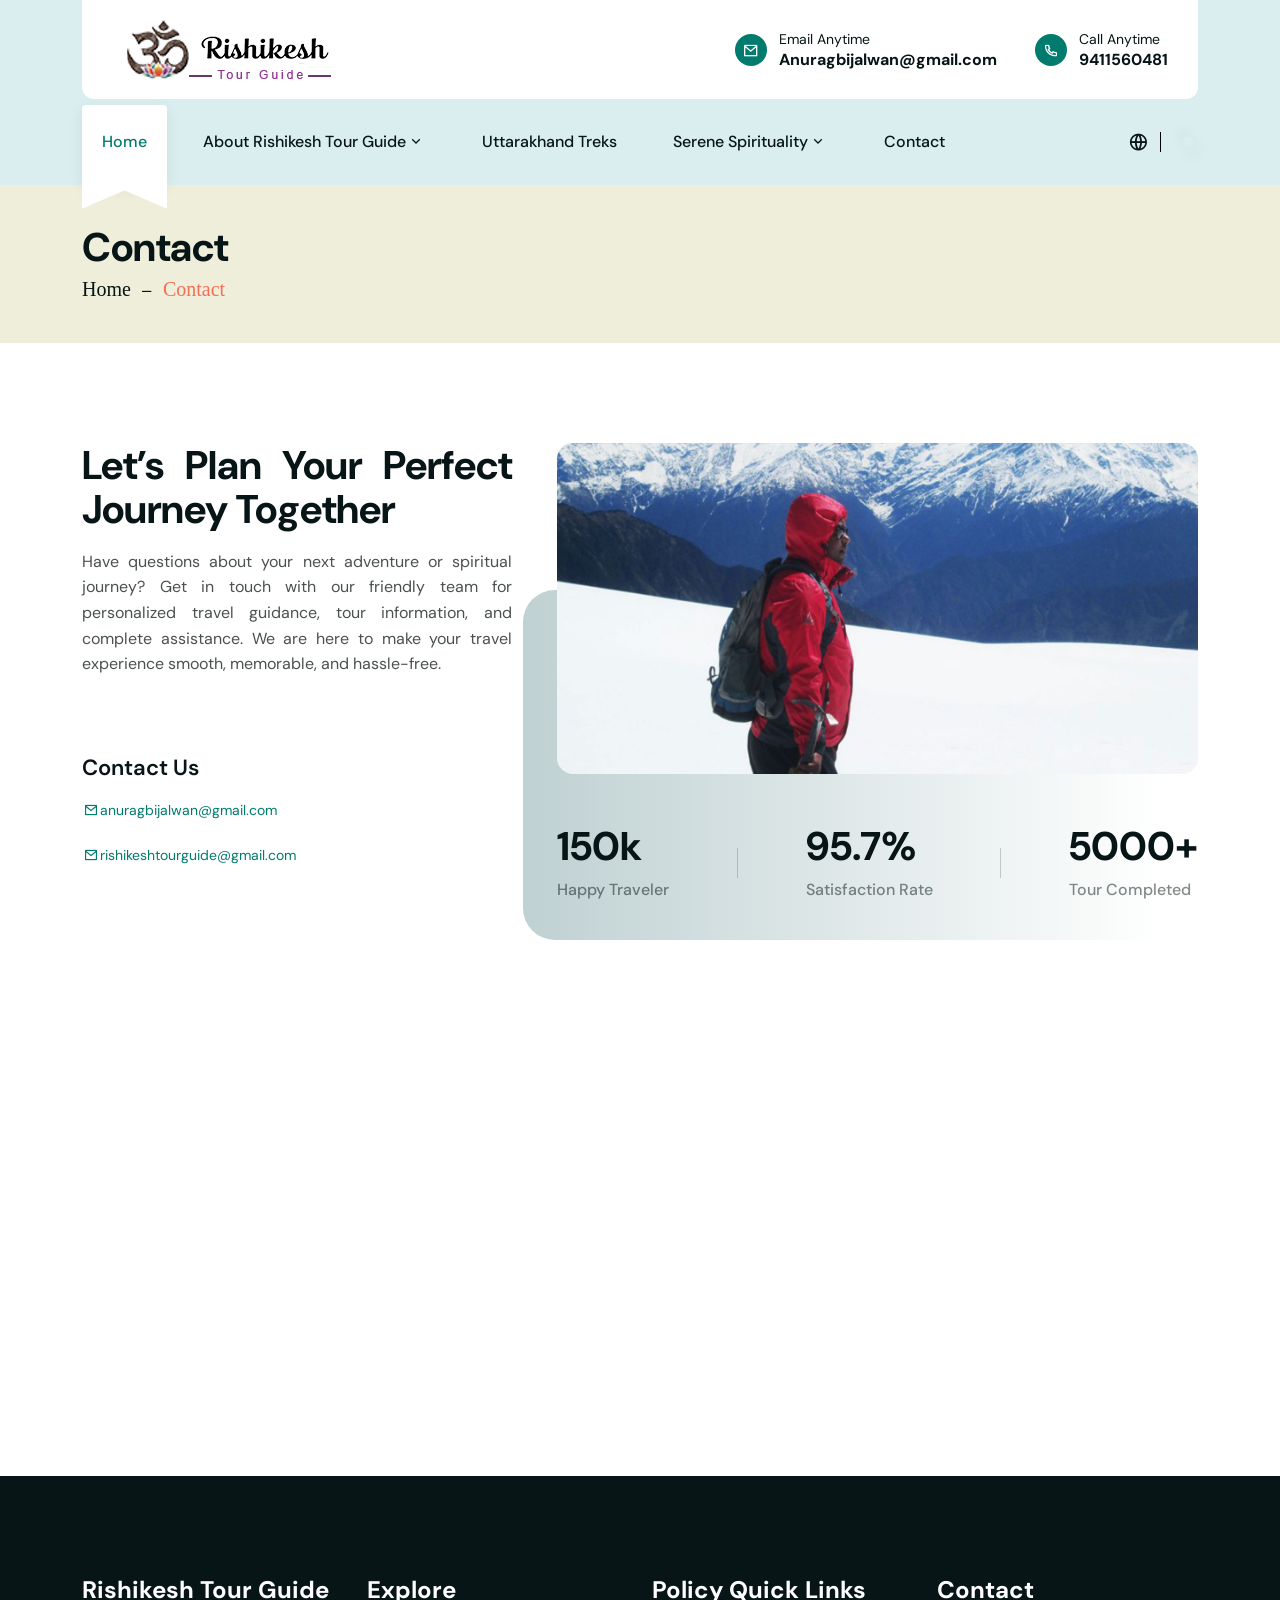
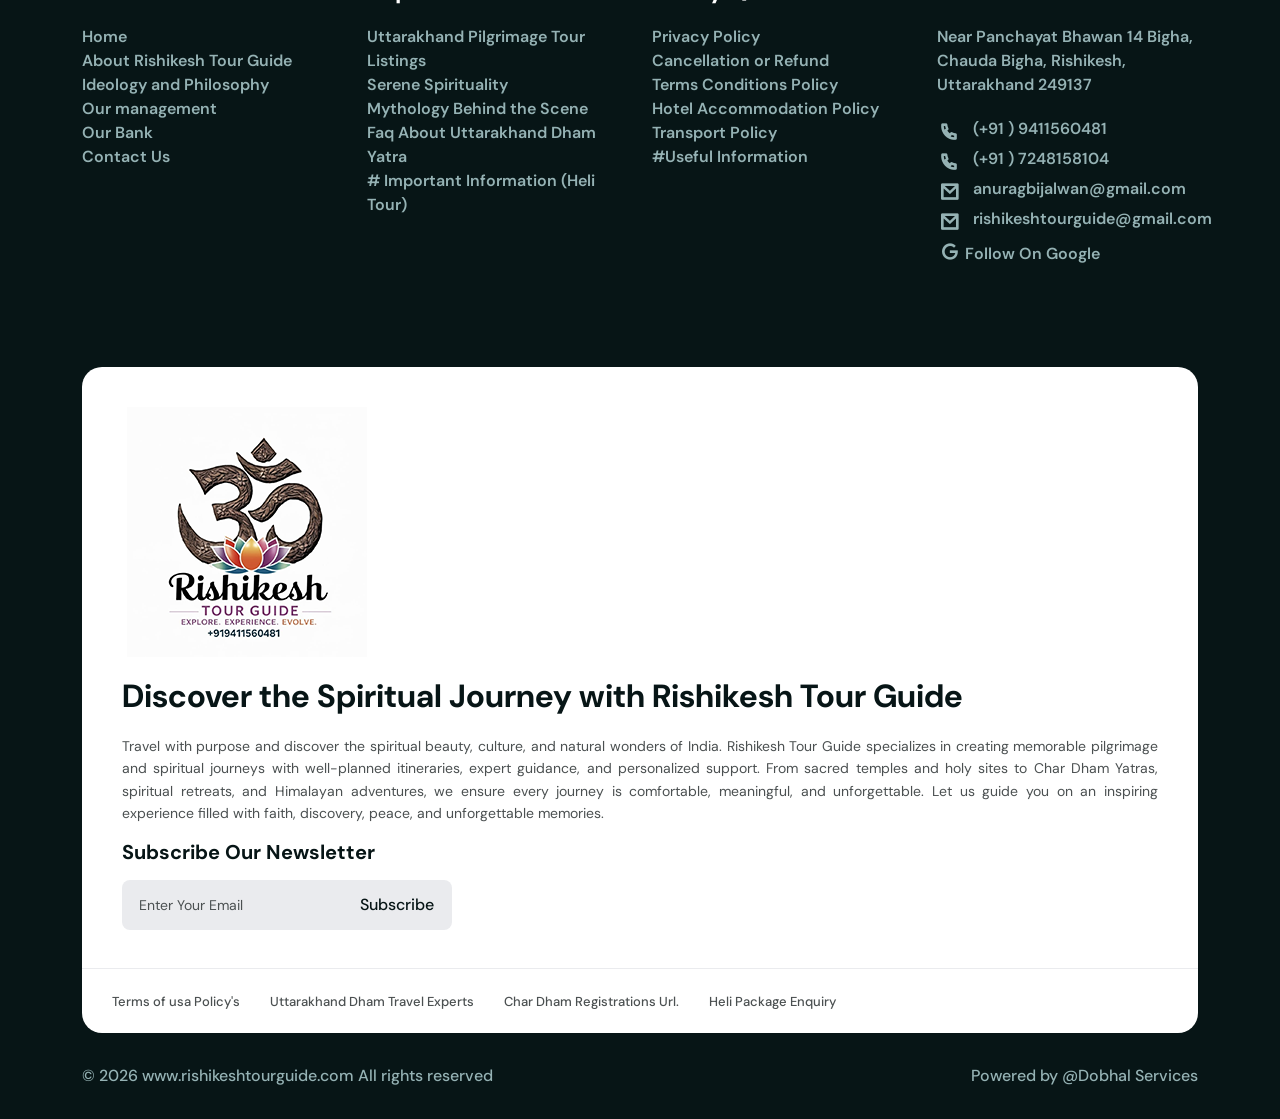
==== commit 6fd05057: "Add files via upload" ====
--- a/contact.html
+++ b/contact.html
@@ -76,12 +76,12 @@
 Yatra Badrinath Dham, Ex. Haridwar, Uttarakhand
 Yatra Kedarnath Ji, Ex. Haridwar, Uttarakhand
  ">
-    <meta property="og:url" content="https://riversuntravel.com/">
+    <meta property="og:url" content="https://rishikeshtourguide.com/">
     <meta property="og:image" content="#">
-    <meta property="og:description" content="https://riversuntravel.com/">
-    <meta name="twitter:title" content="https://riversuntravel.com/">
-    <meta name="twitter:description" content="https://riversuntravel.com/">
-    <meta name="twitter:image" content="https://riversuntravel.com/">
+    <meta property="og:description" content="https://rishikeshtourguide.com/">
+    <meta name="twitter:title" content="https://rishikeshtourguide.com/">
+    <meta name="twitter:description" content="https://rishikeshtourguide.com/">
+    <meta name="twitter:image" content="https://rishikeshtourguide.com/">
     <meta name="twitter:card" content="summary">
     <!-- Google site verification -->
     <meta name="google-site-verification" content="...">
